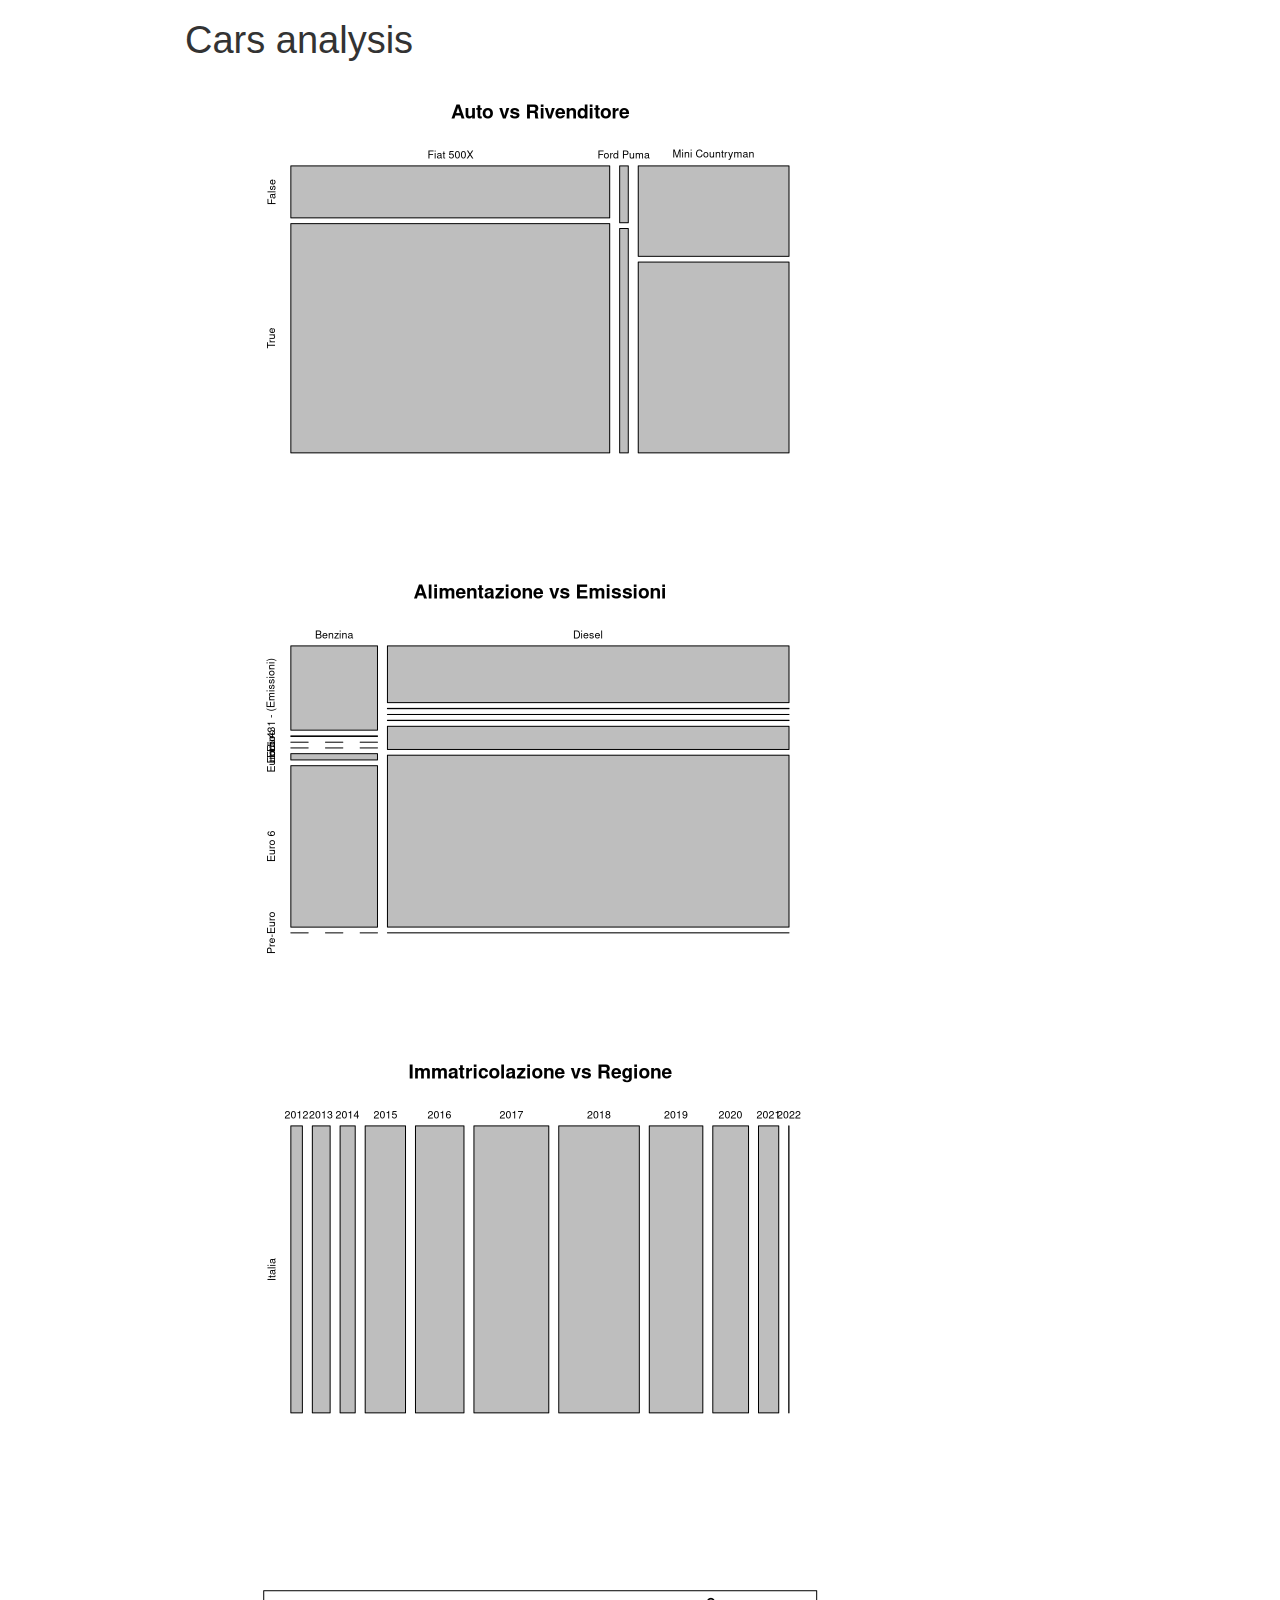
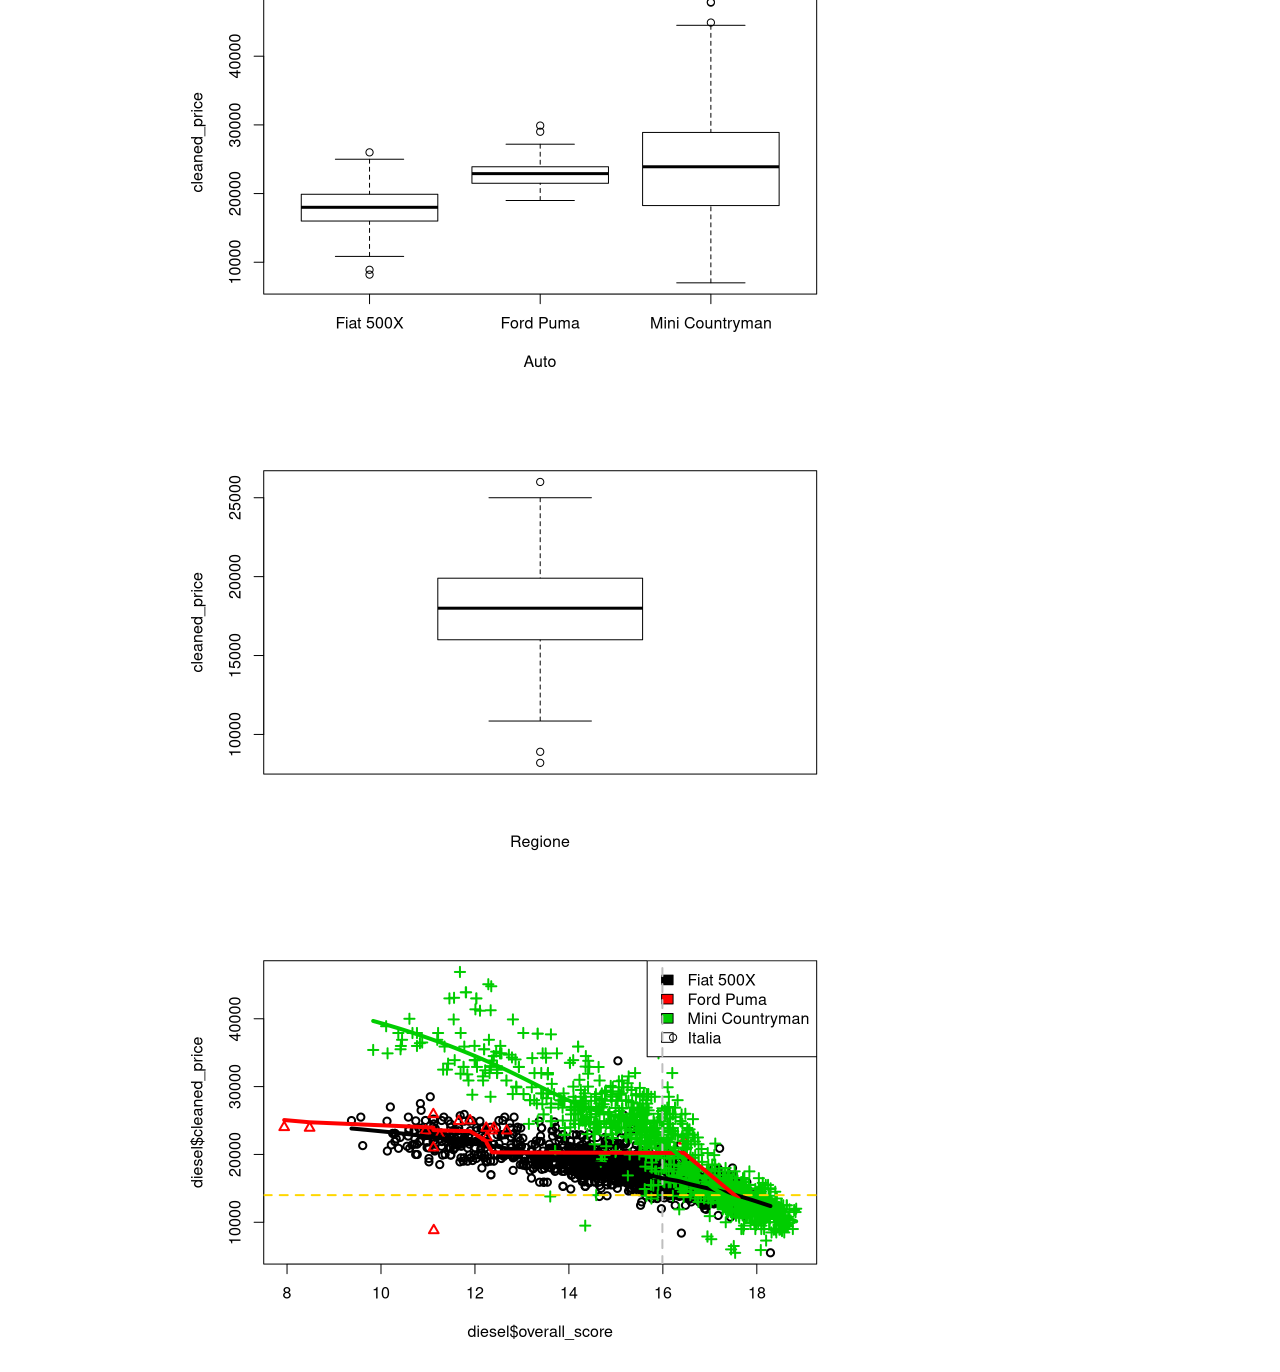
==== analysis.html @ c3ecdd4c "changing structure" ====
<!DOCTYPE html>

<html>

<head>

<meta charset="utf-8" />
<meta name="generator" content="pandoc" />
<meta http-equiv="X-UA-Compatible" content="IE=EDGE" />




<title>Statistical analysis</title>

<script src="[data-uri]"></script>
<script src="[data-uri]"></script>
<meta name="viewport" content="width=device-width, initial-scale=1" />
<link href="data:text/css,html%7Bfont%2Dfamily%3Asans%2Dserif%3B%2Dwebkit%2Dtext%2Dsize%2Dadjust%3A100%25%3B%2Dms%2Dtext%2Dsize%2Dadjust%3A100%25%7Dbody%7Bmargin%3A0%7Darticle%2Caside%2Cdetails%2Cfigcaption%2Cfigure%2Cfooter%2Cheader%2Chgroup%2Cmain%2Cmenu%2Cnav%2Csection%2Csummary%7Bdisplay%3Ablock%7Daudio%2Ccanvas%2Cprogress%2Cvideo%7Bdisplay%3Ainline%2Dblock%3Bvertical%2Dalign%3Abaseline%7Daudio%3Anot%28%5Bcontrols%5D%29%7Bdisplay%3Anone%3Bheight%3A0%7D%5Bhidden%5D%2Ctemplate%7Bdisplay%3Anone%7Da%7Bbackground%2Dcolor%3Atransparent%7Da%3Aactive%2Ca%3Ahover%7Boutline%3A0%7Dabbr%5Btitle%5D%7Bborder%2Dbottom%3A1px%20dotted%7Db%2Cstrong%7Bfont%2Dweight%3A700%7Ddfn%7Bfont%2Dstyle%3Aitalic%7Dh1%7Bmargin%3A%2E67em%200%3Bfont%2Dsize%3A2em%7Dmark%7Bcolor%3A%23000%3Bbackground%3A%23ff0%7Dsmall%7Bfont%2Dsize%3A80%25%7Dsub%2Csup%7Bposition%3Arelative%3Bfont%2Dsize%3A75%25%3Bline%2Dheight%3A0%3Bvertical%2Dalign%3Abaseline%7Dsup%7Btop%3A%2D%2E5em%7Dsub%7Bbottom%3A%2D%2E25em%7Dimg%7Bborder%3A0%7Dsvg%3Anot%28%3Aroot%29%7Boverflow%3Ahidden%7Dfigure%7Bmargin%3A1em%2040px%7Dhr%7Bheight%3A0%3B%2Dwebkit%2Dbox%2Dsizing%3Acontent%2Dbox%3B%2Dmoz%2Dbox%2Dsizing%3Acontent%2Dbox%3Bbox%2Dsizing%3Acontent%2Dbox%7Dpre%7Boverflow%3Aauto%7Dcode%2Ckbd%2Cpre%2Csamp%7Bfont%2Dfamily%3Amonospace%2Cmonospace%3Bfont%2Dsize%3A1em%7Dbutton%2Cinput%2Coptgroup%2Cselect%2Ctextarea%7Bmargin%3A0%3Bfont%3Ainherit%3Bcolor%3Ainherit%7Dbutton%7Boverflow%3Avisible%7Dbutton%2Cselect%7Btext%2Dtransform%3Anone%7Dbutton%2Chtml%20input%5Btype%3Dbutton%5D%2Cinput%5Btype%3Dreset%5D%2Cinput%5Btype%3Dsubmit%5D%7B%2Dwebkit%2Dappearance%3Abutton%3Bcursor%3Apointer%7Dbutton%5Bdisabled%5D%2Chtml%20input%5Bdisabled%5D%7Bcursor%3Adefault%7Dbutton%3A%3A%2Dmoz%2Dfocus%2Dinner%2Cinput%3A%3A%2Dmoz%2Dfocus%2Dinner%7Bpadding%3A0%3Bborder%3A0%7Dinput%7Bline%2Dheight%3Anormal%7Dinput%5Btype%3Dcheckbox%5D%2Cinput%5Btype%3Dradio%5D%7B%2Dwebkit%2Dbox%2Dsizing%3Aborder%2Dbox%3B%2Dmoz%2Dbox%2Dsizing%3Aborder%2Dbox%3Bbox%2Dsizing%3Aborder%2Dbox%3Bpadding%3A0%7Dinput%5Btype%3Dnumber%5D%3A%3A%2Dwebkit%2Dinner%2Dspin%2Dbutton%2Cinput%5Btype%3Dnumber%5D%3A%3A%2Dwebkit%2Douter%2Dspin%2Dbutton%7Bheight%3Aauto%7Dinput%5Btype%3Dsearch%5D%7B%2Dwebkit%2Dbox%2Dsizing%3Acontent%2Dbox%3B%2Dmoz%2Dbox%2Dsizing%3Acontent%2Dbox%3Bbox%2Dsizing%3Acontent%2Dbox%3B%2Dwebkit%2Dappearance%3Atextfield%7Dinput%5Btype%3Dsearch%5D%3A%3A%2Dwebkit%2Dsearch%2Dcancel%2Dbutton%2Cinput%5Btype%3Dsearch%5D%3A%3A%2Dwebkit%2Dsearch%2Ddecoration%7B%2Dwebkit%2Dappearance%3Anone%7Dfieldset%7Bpadding%3A%2E35em%20%2E625em%20%2E75em%3Bmargin%3A0%202px%3Bborder%3A1px%20solid%20silver%7Dlegend%7Bpadding%3A0%3Bborder%3A0%7Dtextarea%7Boverflow%3Aauto%7Doptgroup%7Bfont%2Dweight%3A700%7Dtable%7Bborder%2Dspacing%3A0%3Bborder%2Dcollapse%3Acollapse%7Dtd%2Cth%7Bpadding%3A0%7D%40media%20print%7B%2A%2C%3Aafter%2C%3Abefore%7Bcolor%3A%23000%21important%3Btext%2Dshadow%3Anone%21important%3Bbackground%3A0%200%21important%3B%2Dwebkit%2Dbox%2Dshadow%3Anone%21important%3Bbox%2Dshadow%3Anone%21important%7Da%2Ca%3Avisited%7Btext%2Ddecoration%3Aunderline%7Da%5Bhref%5D%3Aafter%7Bcontent%3A%22%20%28%22%20attr%28href%29%20%22%29%22%7Dabbr%5Btitle%5D%3Aafter%7Bcontent%3A%22%20%28%22%20attr%28title%29%20%22%29%22%7Da%5Bhref%5E%3D%22javascript%3A%22%5D%3Aafter%2Ca%5Bhref%5E%3D%22%23%22%5D%3Aafter%7Bcontent%3A%22%22%7Dblockquote%2Cpre%7Bborder%3A1px%20solid%20%23999%3Bpage%2Dbreak%2Dinside%3Aavoid%7Dthead%7Bdisplay%3Atable%2Dheader%2Dgroup%7Dimg%2Ctr%7Bpage%2Dbreak%2Dinside%3Aavoid%7Dimg%7Bmax%2Dwidth%3A100%25%21important%7Dh2%2Ch3%2Cp%7Borphans%3A3%3Bwidows%3A3%7Dh2%2Ch3%7Bpage%2Dbreak%2Dafter%3Aavoid%7D%2Enavbar%7Bdisplay%3Anone%7D%2Ebtn%3E%2Ecaret%2C%2Edropup%3E%2Ebtn%3E%2Ecaret%7Bborder%2Dtop%2Dcolor%3A%23000%21important%7D%2Elabel%7Bborder%3A1px%20solid%20%23000%7D%2Etable%7Bborder%2Dcollapse%3Acollapse%21important%7D%2Etable%20td%2C%2Etable%20th%7Bbackground%2Dcolor%3A%23fff%21important%7D%2Etable%2Dbordered%20td%2C%2Etable%2Dbordered%20th%7Bborder%3A1px%20solid%20%23ddd%21important%7D%7D%40font%2Dface%7Bfont%2Dfamily%3A%27Glyphicons%20Halflings%27%3Bsrc%3Aurl%28data%3Aapplication%2Fvnd%2Ems%2Dfontobject%3Bbase64%2Cn04AAEFNAAACAAIABAAAAAAABQAAAAAAAAABAJABAAAEAExQAAAAAAAAAAIAAAAAAAAAAAEAAAAAAAAAJxJ%[base64]%2FSEdmjKHUbyow8ATBE40IvWA3vTu8LiABDQ%2BpexwUMcm1SMnNryctQSiI1K5ZnbOlXKmnVV5YvRe6RnNMFNCOs1KNVpn6yZhCJkRtVRNzEufeIq7HgSrcx4S8h%2Fv4vnrrKc6oCNxmSk2uKlZQHBii6iKFoH0746ThvkO1kJHlxjrkxs%2BLWORaDQBEtiYJIR5IB9Bi1UyL4Rmr0BNigNkMzlKQmnofBHviqVzUxwdMb3NdCn69hy%2BpRYVKGVS%2F1tnsqv4LL7wCCPZZAZPT4aCShHjHJVNuXbmMrY5LeQaGnvAkXlVrJgKRAUdFjrWEah9XebPeQMj7KS7DIBAFt8ycgC5PLGUOHSE3ErGZCiViNLL5ZARfywnCoZaKQCu6NuFX42AEeKtKUGnr%2FCm2Cy8tpFhBPMW5Fxi4Qm4TkDWh4IWFDClhU2hRWosUWqcKLlgyXB%2BlSHaWaHiWlBAR8SeSgSPCQxdVQgzUixWKSTrIQEbU94viDctkvX%2BVSjJuUmV8L4CXShI11esnp0pjWNZIyxKHS4wVQ2ime1P4RnhvGw0aDN1OLAXGERsB7buFpFGGBAre4QEQR0HOIO5oYH305G%2BKspT%2FFupEGGafCCwxSe6ZUa%2B073rXHnNdVXE6eWvibUS27XtRzkH838mYLMBmYysZTM0EM3A1fbpCBYFccN1B%2FEnCYu%2FTgCGmr7bMh8GfYL%2BBfcLvB0gRagC09w9elfldaIy%2FhNCBLRgBgtCC7jAF63wLSMAfbfAlEggYU0bUA7ACCJmTDpEmJtI78w4%2FBO7dN7JR7J7ZvbYaUbaILSQsRBiF3HGk5fEg6p9unwLvn98r%2BvnsV%2B372uf1xBLq4qU%2F45fTuqaAP%2BpssmCCCTF0mhEow8ZXZOS8D7Q85JsxZ%2BAzok7B7O%2Ff6J8AzYBySZQB%2FQHYUSA%2BEeQhEWiS6AIQzgcsDiER4MjgMBAWDV4AgQ3g1eBgIdweCQmCjJEMkJ%2BPKRWyFHHmg1Wi%2F6xzUgA0LREoKJChwnQa9B%2B5RQZRB3IlBlkAnxyQNaANwHMowzlYSMCBgnbpzvqpl0iTJNCQidDI9ZrSYNIRBhHtUa5YHMHxyGEik9hDE0AKj72AbTCaxtHPUaKZdAZSnQTyjGqGLsmBStCejApUhg4uBMU6mATujEl%2BKdDPbI6Ag4vLr%2BhjY6lbjBeoLKnZl0UZgRX8gTySOeynZVz1wOq7e1hFGYIq%2BMhrGxDLak0PrwYzSXtcuyhXEhwOYofiW%2BEcI%2Fjw8P6IY6ed%2BetAbuqKp5QIapT77LnAe505lMuqL79a0ut4rWexzFttsOsLDy7zvtQzcq3U1qabe7tB0wHWVXji%2BzDbo8x8HyIRUbXnwUcklFv51fvTymiV%2BMXLSmGH9d9%2BaXpD5X6lao41anWGig7IwIdnoBY2ht%2FpO9mClLo4NdXHAsefqWUKlXJkbqPOFhMoR4aiA1BXqhRNbB2Xwi%2B7u%2FjpAoOpKJ0UX24EsrzMfHXViakCNcKjBxuQX8BO0ZqjJ3xXzf%2B61t2VXOSgJ8xu65QKgtN6FibPmPYsXbJRHHqbgATcSZxBqGiDiU4NNNsYBsKD0MIP%2FOfKnlk%2FLkaid%[base64]%2FgFtuW0wR4cgd%2BZKesSV7QkNE2kw6AV4hoIuC02LGmTomyf8PiO6CZzOTLTPQ%2BHW06H%2Btx%2BbQ8LmDYg1pTFrp2oJXgkZTyeRJZM0C8aE2LpFrNVDuhARsN543%2FFV6klQ6Tv1OoZGXLv0igKrl%2FCmJxRmX7JJbJ998VSIPQRyDBICzl4JJlYHbdql30NvYcOuZ7a10uWRrgoieOdgIm4rlq6vNOQBuqESLbXG5lzdJGHw2m0sDYmODXbYGTfSTGRKpssTO95fothJCjUGQgEL4yKoGAF%2F0SrpUDNn8CBgBcSDQByAeNkCXp4S4Ro2Xh4OeaGRgR66PVOsU8bc6TR5%[base64]%2F1SgRCJ1dk4UdBT7OoyuNgLs0oCd8RnrEIb6QdMxT2QjD4zMrJkfgx5aDMcA4orsTtKCqWb%2FVeyceqa5OGSmB28YwH4rFbkQaLoUN8OQQYnD3w2eXpI4ScQfbCUZiJ4yMOIKLyyTc7BQ4uXUw6Ee6%2FxM%2B4Y67ngNBknxIPwuppgIhFcwJyr6EIj%2BLzNj%2FmfR2vhhRlx0BILZoAYruF0caWQ7YxO66UmeguDREAFHYuC7HJviRgVO6ruJH59h%2FC%2FPkgSle8xNzZJULLWq9JMDTE2fjGE146a1Us6PZDGYle6ldWRqn%2FpdpgHKNGrGIdkRK%2BKPETT9nKT6kLyDI8xd9A1FgWmXWRAIHwZ37WyZHOVyCadJEmMVz0MadMjDrPho%2BEIochkVC2xgGiwwsQ6DMv2P7UXqT4x7CdcYGId2BJQQa85EQKmCmwcRejQ9Bm4oATENFPkxPXILHpMPUyWTI5rjNOsIlmEeMbcOCEqInpXACYQ9DDxmFo9vcmsDblcMtg4tqBerNngkIKaFJmrQAPnq1dEzsMXcwjcHdfdCibcAxxA%2Bq%2Fj9m3LM%2FO7WJka4tSidVCjsvo2lQ%2F2ewyoYyXwAYyr2PlRoR5MpgVmSUIrM3PQxXPbgjBOaDQFIyFMJvx3Pc5RSYj12ySVF9fwFPQu2e2KWVoL9q3Ayv3IzpGHUdvdPdrNUdicjsTQ2ISy7QU3DrEytIjvbzJnAkmANXjAFERA0MUoPF3%2F5KFmW14bBNOhwircYgMqoDpUMcDtCmBE82QM2YtdjVLB4kBuKho%2FbcwQdeboqfQartuU3CsCf%2BcXkgYAqp%2F0Ee3RorAZt0AvvOCSI4JICIlGlsV0bsSid%2FNIEALAAzb6HAgyWHBps6xAOwkJIGcB82CxRQq4sJf3FzA70A%2BTRqcqjEMETCoez3mkPcpnoALs0ugJY8kQwrC%[base64]%2FWDHA60cYFaI%2FPjpzquUqdaYGcIq%2BmLez3WLFFCtNBN2QJcrlcoELgiPku5R5dSlJFaCEqEZle1AQzAKC%2B1SotMcBNyQUFuRHRF6OlimSBgjZeTBCwLyc6A%2BP%2FoFRchXTz5ADknYJHxzrJ5pGuIKRQISU6WyKTBBjD8WozmVYWIsto1AS5rxzKlvJu4E%2FvwOiKxRtCWsDM%2BeTHUrmwrCK5BIfMzGkD%2B0Fk5LzBs0jMYXktNDblB06LMNJ09U8pzSLmo14MS0OMjcdrZ31pyQqxJJpRImlSvfYAK8inkYU52QY2FPEVsjoWewpwhRp5yAuNpkqhdb7ku9Seefl2D0B8SMTFD90xi4CSOwwZy9IKkpMtI3FmFUg3%2FkFutpQGNc3pCR7gvC4sgwbupDu3DyEN%2BW6YGLNM21jpB49irxy9BSlHrVDlnihGKHwPrbVFtc%2Bh1rVQKZduxIyojccZIIcOCmhEnC7UkY68WXKQgLi2JCDQkQWJRQuk60hZp0D3rtCTINSeY9Ej2kIKYfGxwOs4j9qMM7fYZiipzgcf7TamnehqdhsiMiCawXnz4xAbyCkLAx5EGbo3Ax1u3dUIKnTxIaxwQTHehPl3V491H0%2BbC5zgpGz7Io%2BmjdhKlPJ01EeMpM7UsRJMi1nGjmJg35i6bQBAAxjO%2FENJubU2mg3ONySEoWklCwdABETcs7ck3jgiuU9pcKKpbgn%2B3YlzV1FzIkB6pmEDOSSyDfPPlQskznctFji0kpgZjW5RZe6x9kYT4KJcXg0bNiCyif%2BpZACCyRMmYsfiKmN9tSO65F0R2OO6ytlEhY5Sj6uRKfFxw0ijJaAx%2Fk3QgnAFSq27%2F2i4GEBA%2BUvTJKK%2F9eISNvG46Em5RZfjTYLdeD8kdXHyrwId%2FDQZUaMCY4gGbke2C8vfjgV%2FY9kkRQOJIn%2FxM9INZSpiBnqX0Q9GlQPpPKAyO5y%2BW5NMPSRdBCUlmuxl40ZfMCnf2Cp044uI9WLFtCi4YVxKjuRCOBWIb4XbIsGdbo4qtMQnNOQz4XDSui7W%2FN6l54qOynCqD3DpWQ%2BmpD7C40D8BZEWGJX3tlAaZBMj1yjvDYKwCJBa201u6nBKE5UE%2B7QSEhCwrXfbRZylAaAkplhBWX50dumrElePyNMRYUrC99UmcSSNgImhFhDI4BXjMtiqkgizUGCrZ8iwFxU6fQ8GEHCFdLewwxYWxgScAYMdMLmcZR6b7rZl95eQVDGVoUKcRMM1ixXQtXNkBETZkVVPg8LoSrdetHzkuM7DjZRHP02tCxA1fmkXKF3VzfN1pc1cv%2F8lbTIkkYpqKM9VOhp65ktYk%2BQ46myFWBapDfyWUCnsnI00QTBQmuFjMZTcd0V2NQ768Fhpby04k2IzNR1wKabuGJqYWwSly6ocMFGTeeI%2BejsWDYgEvr66QgqdcIbFYDNgsm0x9UHY6SCd5%2B7tpsLpKdvhahIDyYmEJQCqMqtCF6UlrE5GXRmbu%[base64]%2FiOmsLtHSWNUWEGk9hScMPShasUA1AcHOtRZlqMeQ0OzYS9vQvYUjOLrzP07BUAFikcJNMi7gIxEw4pL1G54TcmmmoAQ5s7TGWErJZ2Io4yQ0ljRYhL8H5e62oDtLF8aDpnIvZ5R3GWJyAugdiiJW9hQAVTsnCBHhwu7rkBlBX6r3b7ejEY0k5GGeyKv66v%2B6dg7mcJTrWHbtMywbedYqCQ0FPwoytmSWsL8WTtChZCKKzEF7vP6De4x2BJkkniMgSdWhbeBSLtJZR9CTHetK1xb34AYIJ37OegYIoPVbXgJ%2FqDQK%2BbfCtxQRVKQu77WzOoM6SGL7MaZwCGJVk46aImai9fmam%2BWpHG%2B0BtQPWUgZ7RIAlPq6lkECUhZQ2gqWkMYKcYMYaIc4gYCDFHYa2d1nzp3%2BJ1eCBay8IYZ0wQRKGAqvCuZ%2FUgbQPyllosq%2BXtfKIZOzmeJqRazpmmoP%2F76YfkjzV2NlXTDSBYB04SVlNQsFTbGPk1t%2FI4Jktu0XSgifO2ozFOiwd%2F0SssJDn0dn4xqk4GDTTKX73%2FwQyBLdqgJ%2BWx6AQaba3BA9CKEzjtQYIfAsiYamapq80LAamYjinlKXUkxdpIDk0puXUEYzSalfRibAeDAKpNiqQ0FTwoxuGYzRnisyTotdVTclis1LHRQCy%2FqqL8oUaQzWRxilq5Mi0IJGtMY02cGLD69vGjkj3p6pGePKI8bkBv5evq8SjjyU04vJR2cQXQwSJyoinDsUJHCQ50jrFTT7yRdbdYQMB3MYCb6uBzJ9ewhXYPAIZSXfeEQBZZ3GPN3Nbhh%2FwkvAJLXnQMdi5NYYZ5GHE400GS5rXkOZSQsdZgIbzRnF9ueLnsfQ47wHAsirITnTlkCcuWWIUhJSbpM3wWhXNHvt2xUsKKMpdBSbJnBMcihkoDqAd1Zml%2FR4yrzow1Q2A5G%2Bkzo%2FRhRxQS2lCSDRV8LlYLBOOoo1bF4jwJAwKMK1tWLHlu9i0j4Ig8qVm6wE1DxXwAwQwsaBWUg2pOOol2dHxyt6npwJEdLDDVYyRc2D0HbcbLUJQj8gPevQBUBOUHXPrsAPBERICpnYESeu2OHotpXQxRGlCCtLdIsu23MhZVEoJg8Qumj%2FUMMc34IBqTKLDTp76WzL%2FdMjCxK7MjhiGjeYAC%2Fkj%2FjY%2FRde7hpSM1xChrog6yZ7OWTuD56xBJnGFE%2BpT2ElSyCnJcwVzCjkqeNLfMEJqKW0G7OFIp0G%2B9mh50I9o8k1tpCY0xYqFNIALgIfc2me4n1bmJnRZ89oepgLPT0NTMLNZsvSCZAc3TXaNB07vail36%2FdBySis4m9%2FDR8izaLJW6bWCkVgm5T%2Bius3ZXq4xI%2BGnbveLbdRwF2mNtsrE0JjYc1AXknCOrLSu7Te%2Fr4dPYMCl5qtiHNTn%2BTPbh1jCBHH%2BdMJNhwNgs3nT%2BOhQoQ0vYif56BMG6WowAcHR3DjQolxLzyVekHj00PBAaW7IIAF1EF%2BuRIWyXjQMAs2chdpaKPNaB%2BkSezYt0%2BCA04sOg5vx8Fr7Ofa9sUv87h7SLAUFSzbetCCZ9pmyLt6l6%2FTzoA1%2FZBG9bIUVHLAbi%2FkdBFgYGyGwRQGBpkqCEg2ah9UD6EedEcEL3j4y0BQQCiExEnocA3SZboh%2Bepgd3YsOkHskZwPuQ5OoyA0fTA5AXrHcUOQF%2BzkJHIA7PwCDk1gGVmGUZSSoPhNf%2BTklauz98QofOlCIQ%2FtCD4dosHYPqtPCXB3agggQQIqQJsSkB%2Bqn0rkQ1toJjON%2FOtCIB9RYv3PqRA4C4U68ZMlZn6BdgEvi2ziU%2BTQ6NIw3ej%2BAtDwMGEZk7e2IjxUWKdAxyaw9OCwSmeADTPPleyk6UhGDNXQb%2B%2BW6Uk4q6F7%2Frg6WVTo82IoCxSIsFDrav4EPHphD3u4hR53WKVvYZUwNCCeM4PMBWzK%2BEfIthZOkuAwPo5C5jgoZgn6dUdvx5rIDmd58cXXdKNfw3l%2BwM2UjgrDJeQHhbD7HW2QDoZMCujgIUkk5Fg8VCsdyjOtnGRx8wgKRPZN5dR0zPUyfGZFVihbFRniXZFOZGKPnEQzU3AnD1KfR6weHW2XS6KbPJxUkOTZsAB9vTVp3Le1F8q5l%2BDMcLiIq78jxAImD2pGFw0VHfRatScGlK6SMu8leTmhUSMy8Uhdd6xBiH3Gdman4tjQGLboJfqz6fL2WKHTmrfsKZRYX6BTDjDldKMosaSTLdQS7oDisJNqAUhw1PfTlnacCO8vl8706Km1FROgLDmudzxg%2BEWTiArtHgLsRrAXYWdB0NmToNCJdKm0KWycZQqb%2BMw76Qy29iQ5up%2FX7oyw8QZ75kP5F6iJAJz6KCmqxz8fEa%2FxnsMYcIO%2FvEkGRuMckhr4rIeLrKaXnmIzlNLxbFspOphkcnJdnz%2FChp%2FVlpj2P7jJQmQRwGnltkTV5dbF9fE3%2FfxoSqTROgq9wFUlbuYzYcasE0ouzBo%2BdDCDzxKAfhbAZYxQiHrLzV2iVexnDX%2FQnT1fsT%2Fxuhu1ui5qIytgbGmRoQkeQooO8eJNNZsf0iALur8QxZFH0nCMnjerYQqG1pIfjyVZWxhVRznmmfLG00BcBWJE6hzQWRyFknuJnXuk8A5FRDCulwrWASSNoBtR%2BCtGdkPwYN2o7DOw%2FVGlCZPusRBFXODQdUM5zeHDIVuAJBLqbO%2Ff9Qua%2BpDqEPk230Sob9lEZ8BHiCorjVghuI0lI4JDgHGRDD%2FprQ84B1pVGkIpVUAHCG%2Biz3Bn3qm2AVrYcYWhock4jso5%2BJ7HfHVj4WMIQdGctq3psBCVVzupQOEioBGA2Bk%2BUILT7%2BVoX5mdxxA5fS42gISQVi%2FHTzrgMxu0fY6hE1ocUwwbsbWcezrY2n6S8%2F6cxXkOH4prpmPuFoikTzY7T85C4T2XYlbxLglSv2uLCgFv8Quk%2FwdesUdWPeHYIH0R729JIisN9Apdd4eB10aqwXrPt%2BSu9mA8k8n1sjMwnfsfF2j3jMUzXepSHmZ%2FBfqXvzgUNQQWOXO8YEuFBh4QTYCkOAPxywpYu1VxiDyJmKVcmJPGWk%2Fgc3Pov02StyYDahwmzw3E1gYC9wkupyWfDqDSUMpCTH5e5N8B%2F%2FlHiMuIkTNw4USHrJU67bjXGqNav6PBuQSoqTxc8avHoGmvqNtXzIaoyMIQIiiUHIM64cXieouplhNYln7qgc4wBVAYR104kO%2BCvKqsg4yIUlFNThVUAKZxZt1XA34h3TCUUiXVkZ0w8Hh2R0Z5L0b4LZvPd%2Fp1gi%2F07h8qfwHrByuSxglc9cI4QIg2oqvC%2Fqm0i7tjPLTgDhoWTAKDO2ONW5oe%2B%2FeKB9vZB8K6C25yCZ9RFVMnb6NRdRjyVK57CHHSkJBfnM2%2Fj4ODUwRkqrtBBCrDsDpt8jhZdXoy%2F1BCqw3sSGhgGGy0a5Jw6BP%2FTExoCmNFYjZl248A0osgPyGEmRA%2BfAsqPVaNAfytu0vuQJ7rk3J4kTDTR2AlCHJ5cls26opZM4w3jMULh2YXKpcqGBtuleAlOZnaZGbD6DHzMd6i2oFeJ8z9XYmalg1Szd%2FocZDc1C7Y6vcALJz2lYnTXiWEr2wawtoR4g3jvWUU2Ngjd1cewtFzEvM1NiHZPeLlIXFbBPawxNgMwwAlyNSuGF3zizVeOoC9bag1qRAQKQE%2FEZBWC2J8mnXAN2aTBboZ7HewnObE8CwROudZHmUM5oZ%2FUgd%2FJZQK8lvAm43uDRAbyW8gZ%2BZGq0EVerVGUKUSm%2FIdn8AQHdR4m7bue88WBwft9mSCeMOt1ncBwziOmJYI2ZR7ewNMPiCugmSsE4EyQ%2BQATJG6qORMGd4snEzc6B4shPIo4G1T7PgSm8PY5eUkPdF8JZ0VBtadbHXoJgnEhZQaODPj2gpODKJY5Yp4DOsLBFxWbvXN755KWylJm%2BoOd4zEL9Hpubuy2gyyfxh8oEfFutnYWdfB8PdESLWYvSqbElP9qo3u6KTmkhoacDauMNNjj0oy40DFV7Ql0aZj77xfGl7TJNHnIwgqOkenruYYNo6h724%2BzUQ7%2BvkCpZB%2BpGA562hYQiDxHVWOq0oDQl%2FQsoiY%2BcuI7iWq%2FZIBtHcXJ7kks%2Bh2fCNUPA82BzjnqktNts%2BRLdk1VSu%2BtqEn7QZCCsvEqk6FkfiOYkrsw092J8jsfIuEKypNjLxrKA9kiA19mxBD2suxQKCzwXGws7kEJvlhUiV9tArLIdZW0IORcxEzdzKmjtFhsjKy%2F44XYXdI5noQoRcvjZ1RMPACRqYg2V1%2BOwOepcOknRLLFdYgTkT5UApt%2FJhLM3jeFYprZV%2BZow2g8fP%2BU68hkKFWJj2yBbKqsrp25xkZX1DAjUw52IMYWaOhab8Kp05VrdNftqwRrymWF4OQSjbdfzmRZirK8FMJELEgER2PHjEAN9pGfLhCUiTJFbd5LBkOBMaxLr%2FA1SY9dXFz4RjzoU9ExfJCmx%2FI9FKEGT3n2cmzl2X42L3Jh%2BAbQq6sA%2BSs1kitoa4TAYgKHaoybHUDJ51oETdeI%2F9ThSmjWGkyLi5QAGWhL0BG1UsTyRGRJOldKBrYJeB8ljLJHfATWTEQBXBDnQexOHTB%2BUn44zExFE4vLytcu5NwpWrUxO%2F0ZICUGM7hGABXym0V6ZvDST0E370St9MIWQOTWngeoQHUTdCJUP04spMBMS8LSker9cReVQkULFDIZDFPrhTzBl6sed9wcZQTbL%2BBDqMyaN3RJPh%2Fanbx%2BIv%2BqgQdAa3M9Z5JmvYlh4qop%2BHo1F1W5gbOE9YKLgAnWytXElU4G8GtW47lhgFE6gaSs%2Bgs37sFvi0PPVvA5dnCBgILTwoKd%2F%2BDoL9F6inlM7H4rOTzD79KJgKlZO%2FZgt22UsKhrAaXU5ZcLrAglTVKJEmNJvORGN1vqrcfSMizfpsgbIe9zno%2BgBoKVXgIL%2FVI8dB1O5o%2FR3Suez%2FgD7M781ShjKpIIORM%2FnxG%2BjjhhgPwsn2IoXsPGPqYHXA63zJ07M2GPEykQwJBYLK808qYxuIew4frk52nhCsnCYmXiR6CuapvE1IwRB4%2FQftDbEn%2BAucIr1oxrLabRj9q4ae0%2BfXkHnteAJwXRbVkR0mctVSwEbqhJiMSZUp9DNbEDMmjX22m3ABpkrPQQTP3S1sib5pD2VRKRd%2BeNAjLYyT0hGrdjWJZy24OYXRoWQAIhGBZRxuBFMjjZQhpgrWo8SiFYbojcHO8V5DyscJpLTHyx9Fimassyo5U6WNtquUMYgccaHY5amgR3PQzq3ToNM5ABnoB9kuxsebqmYZm0R9qxJbFXCQ1UPyFIbxoUraTJFDpCk0Wk9GaYJKz%2F6oHwEP0Q14lMtlddQsOAU9zlYdMVHiT7RQP3XCmWYDcHCGbVRHGnHuwzScA0BaSBOGkz3lM8CArjrBsyEoV6Ys4qgDK3ykQQPZ3hCRGNXQTNNXbEb6tDiTDLKOyMzRhCFT%2BmAUmiYbV3YQVqFVp9dorv%2BTsLeCykS2b5yyu8AV7IS9cxcL8z4Kfwp%2BxJyYLv1OsxQCZwTB4a8BZ%2F5EdxTBJthApqyfd9u3ifr%2FWILTqq5VqgwMT9SOxbSGWLQJUUWCVi4k9tho9nEsbUh7U6NUsLmkYFXOhZ0kmamaJLRNJzSj%2Fqn4Mso6zb6iLLBXoaZ6AqeWCjHQm2lztnejYYM2eubnpBdKVLORZhudH3JF1waBJKA9%2BW8EhMj3Kzf0L4vi4k6RoHh3Z5YgmSZmk6ns4fjScjAoL8GoOECgqgYEBYUGFVO4FUv4%2FYtowhEmTs0vrvlD%2FCrisnoBNDAcUi%2FteY7OctFlmARQzjOItrrlKuPO6E2Ox93L4O%2F4DcgV%2FdZ7qR3VBwVQxP1GCieA4RIpweYJ5FoYrHxqRBdJjnqbsikA2Ictbb8vE1GYIo9dacK0REgDX4smy6GAkxlH1yCGGsk%2BtgiDhNKuKu3yNrMdxafmKTF632F8Vx4BNK57GvlFisrkjN9WDAtjsWA0ENT2e2nETUb%2Fn7qwhvGnrHuf5bX6Vh%2Fn3xffU3PeHdR%2BFA92i6ufT3AlyAREoNDh6chiMWTvjKjHDeRhOa9YkOQRq1vQXEMppAQVwHCuIcV2g5rBn6GmZZpTR7vnSD6ZmhdSl176gqKTXu5E%2BYbfL0adwNtHP7dT7t7b46DVZIkzaRJOM%2BS6KcrzYVg%2BT3wSRFRQashjfU18NutrKa%2F7PXbtuJvpIjbgPeqd%2BpjmRw6YKpnANFSQcpzTZgpSNJ6J7uiagAbir%2F8tNXJ%2FOsOnRh6iuIexxrmkIneAgz8QoLmiaJ8sLQrELVK2yn3wOHp57BAZJhDZjTBzyoRAuuZ4eoxHruY1pSb7qq79cIeAdOwin4GdgMeIMHeG%2BFZWYaiUQQyC5b50zKjYw97dFjAeY2I4Bnl105Iku1y0lMA1ZHolLx19uZnRdILcXKlZGQx%2FGdEqSsMRU1BIrFqRcV1qQOOHyxOLXEGcbRtAEsuAC2V4K3p5mFJ22IDWaEkk9ttf5Izb2LkD1MnrSwztXmmD%2FQi%2FEmVEFBfiKGmftsPwVaIoZanlKndMZsIBOskFYpDOq3QUs9aSbAAtL5Dbokus2G4%2FasthNMK5UQKCOhU97oaOYNGsTah%2BjfCKsZnTRn5TbhFX8ghg8CBYt%2FBjeYYYUrtUZ5jVij%2Fop7V5SsbA4mYTOwZ46hqdpbB6Qvq3AS2HHNkC15pTDIcDNGsMPXaBidXYPHc6PJAkRh29Vx8KcgX46LoUQBhRM%2B3SW6Opll%2FwgxxsPgKJKzr5QCmwkUxNbeg6Wj34SUnEzOemSuvS2OetRCO8Tyy%2BQbSKVJcqkia%2BGvDefFwMOmgnD7h81TUtMn%2BmRpyJJ349HhAnoWFTejhpYTL9G8N2nVg1qkXBeoS9Nw2fB27t7trm7d%2FQK7Cr4uoCeOQ7%2F8JfKT77KiDzLImESHw%2F0wf73QeHu74hxv7uihi4fTX%2BXEwAyQG3264dwv17aJ5N335Vt9sdrAXhPOAv8JFvzqyYXwfx8WYJaef1gMl98JRFyl5Mv5Uo%2FoVH5ww5OzLFsiTPDns7fS6EURSSWd%2F92BxMYQ8sBaH%2Bj%2BwthQPdVgDGpTfi%2BJQIWMD8xKqULliRH01rTeyF8x8q%2FGBEEEBrAJMPf25UQwi0b8tmqRXY7kIvNkzrkvRWLnxoGYEJsz8u4oOyMp8cHyaybb1HdMCaLApUE%2B%2F7xLIZGP6H9xuSEXp1zLIdjk5nBaMuV%2FyTDRRP8Y2ww5RO6d2D94o%2B6ucWIqUAvgHIHXhZsmDhjVLczmZ3ca0Cb3PpKwt2UtHVQ0BgFJsqqTsnzZPlKahRUkEu4qmkJt%2Bkqdae76ViWe3STan69yaF9%2BfESD2lcQshLHWVu4ovItXxO69bqC5p1nZLvI8NdQB9s9UNaJGlQ5mG947ipdDA0eTIw%2FA1zEdjWquIsQXXGIVEH0thC5M%2BW9pZe7IhAVnPJkYCCXN5a32HjN6nsvokEqRS44tGIs7s2LVTvcrHAF%2BRVmI8L4HUYk4x%2B67AxSMJKqCg8zrGOgvK9kNMdDrNiUtSWuHFpC8%2Fp5qIQrEo%2FH%2B1l%2F0cAwQ2nKmpWxKcMIuHY44Y6DlkpO48tRuUGBWT0FyHwSKO72Ud%2BtJUfdaZ4CWNijzZtlRa8%2BCkmO%2FEwHYfPZFU%2FhzjFWH7vnzHRMo%2BaF9u8qHSAiEkA2HjoNQPEwHsDKOt6hOoK3Ce%2F%2B%2F9boMWDa44I6FrQhdgS7OnNaSzwxWKZMcyHi6LN4WC6sSj0qm2PSOGBTvDs%2FGWJS6SwEN%2FULwpb4LQo9fYjUfSXRwZkynUazlSpvX9e%2BG2zor8l%2BYaMxSEomDdLHGcD6YVQPegTaA74H8%2BV4WvJkFUrjMLGLlvSZQWvi8%2FQA7yzQ8GPno%2F%2F5SJHRP%2FOqKObPCo81s%2F%2B6WgLqykYpGAgQZhVDEBPXWgU%2FWzFZjKUhSFInufPRiMAUULC6T11yL45ZrRoB4DzOyJShKXaAJIBS9wzLYIoCEcJKQW8GVCx4fihqJ6mshBUXSw3wWVj3grrHQlGNGhIDNNzsxQ3M%2BGWn6ASobIWC%2BLbYOC6UpahVO13Zs2zOzZC8z7FmA05JhUGyBsF4tsG0drcggIFzgg%2Fkpf3%2BCnAXKiMgIE8Jk%2FMhpkc8DUJEUzDSnWlQFme3d0sHZDrg7LavtsEX3cHwjCYA17pMTfx8Ajw9hHscN67hyo%2BRJQ4458RmPywXykkVcW688oVUrQhahpPRvTWPnuI0B%2BSkQu7dCyvLRyFYlC1LG1gRCIvn3rwQeINzZQC2KXq31FaR9UmVV2QeGVqBHjmE%2BVMd3b1fhCynD0pQNhCG6%2FWCDbKPyE7NRQzL3BzQAJ0g09aUzcQA6mUp9iZFK6Sbp%2FYbHjo%2B%2B7%2FWj8S4YNa%2BZdqAw1hDrKWFXv9%2BzaXpf8ZTDSbiqsxnwN%2FCzK5tPkOr4tRh2kY3Bn9JtalbIOI4b3F7F1vPQMfoDcdxMS8CW9m%2FNCW%2FHILTUVWQIPiD0j1A6bo8vsv6P1hCESl2abrSJWDrq5sSzUpwoxaCU9FtJyYH4QFMxDBpkkBR6kn0LMPO%2B5EJ7Z6bCiRoPedRZ%2FP0SSdii7ZnPAtVwwHUidcdyspwncz5uq6vvm4IEDbJVLUFCn%2FLvIHfooUBTkFO130FC7CmmcrKdgDJcid9mvVzsDSibOoXtIf9k6ABle3PmIxejodc4aob0QKS432srrCMndbfD454q52V01G4q913mC5HOsTzWF4h2No1av1VbcUgWAqyoZl%2B11PoFYnNv2HwAODeNRkHj%2B8SF1fcvVBu6MrehHAZK1Gm69ICcTKizykHgGFx7QdowTVAsYEF2tVc0Z6wLryz2FI1sc5By2znJAAmINndoJiB4sfPdPrTC8RnkW7KRCwxC6YvXg5ahMlQuMpoCSXjOlBy0Kij%2BbsCYPbGp8BdCBiLmLSAkEQRaieWo1SYvZIKJGj9Ur%2FeWHjiB7SOVdqMAVmpBvfRiebsFjger7DC%2B8kRFGtNrTrnnGD2GAJb8rQCWkUPYHhwXsjNBSkE6lGWUj5QNhK0DMNM2l%2BkXRZ0KLZaGsFSIdQz%2FHXDxf3%2FTE30%2BDgBKWGWdxElyLccJfEpjsnszECNoDGZpdwdRgCixeg9L4EPhH%2BRptvRMVRaahu4cySjS3P5wxAUCPkmn%2BrhyASpmiTaiDeggaIxYBmtLZDDhiWIJaBgzfCsAGUF1Q1SFZYyXDt9skCaxJsxK2Ms65dmdp5WAZyxik%2FzbrTQk5KmgxCg%2Ff45L0jywebOWUYFJQAJia7XzCV0x89rpp%2Ff3AVWhSPyTanqmik2SkD8A3Ml4NhIGLAjBXtPShwKYfi2eXtrDuKLk4QlSyTw1ftXgwqA2jUuopDl%2B5tfUWZNwBpEPXghzbBggYCw%2Fdhy0ntds2yeHCDKkF%2FYxQjNIL%2FF%2F37jLPHCKBO9ibwYCmuxImIo0ijV2Wbg3kSN2psoe8IsABv3RNFaF9uMyCtCYtqcD%2BqNOhwMlfARQUdJ2tUX%2BMNJqOwIciWalZsmEjt07tfa8ma4cji9sqz%2BQ9hWfmMoKEbIHPOQORbhQRHIsrTYlnVTNvcq1imqmmPDdVDkJgRcTgB8Sb6epCQVmFZe%2BjGDiNJQLWnfx%2BdrTKYjm0G8yH0ZAGMWzEJhUEQ4Maimgf%2Fbkvo8PLVBsZl152y5S8%2BHRDfZIMCbYZ1WDp4yrdchOJw8k6R%2B%2F2pHmydK4NIK2PHdFPHtoLmHxRDwLFb7eB%2BM4zNZcB9NrAgjVyzLM7xyYSY13ykWfIEEd2n5%2FiYp3ZdrCf7fL%2Ben%2BsIJu2W7E30MrAgZBD1rAAbZHPgeAMtKCg3NpSpYQUDWJu9bT3V7tOKv%2BNRiJc8JAKqqgCA%2FPNRBR7ChpiEulyQApMK1AyqcWnpSOmYh6yLiWkGJ2mklCSPIqN7UypWj3dGi5MvsHQ87MrB4VFgypJaFriaHivwcHIpmyi5LhNqtem4q0n8awM19Qk8BOS0EsqGscuuydYsIGsbT5GHnERUiMpKJl4ON7qjB4fEqlGN%2FhCky89232UQCiaeWpDYCJINXjT6xl4Gc7DxRCtgV0i1ma4RgWLsNtnEBRQFqZggCLiuyEydmFd7WlogpkCw5G1x4ft2psm3KAREwVwr1Gzl6RT7FDAqpVal34ewVm3VH4qn5mjGj%2BbYL1NgfLNeXDwtmYSpwzbruDKpTjOdgiIHDVQSb5%2FzBgSMbHLkxWWgghIh9QTFSDILixVwg0Eg1puooBiHAt7DzwJ7m8i8%2Fi%2BjHvKf0QDnnHVkVTIqMvIQImOrzCJwhSR7qYB5gSwL6aWL9hERHCZc4G2%2BJrpgHNB8eCCmcIWIQ6rSdyPCyftXkDlErUkHafHRlkOIjxGbAktz75bnh50dU7YHk%2BMz7wwstg6RFZb%2BTZuSOx1qqP5C66c0mptQmzIC2dlpte7vZrauAMm%2F7RfBYkGtXWGiaWTtwvAQiq2oD4YixPLXE2khB2FRaNRDTk%2B9sZ6K74Ia9VntCpN4BhJGJMT4Z5c5FhSepRCRWmBXqx%2BwhVZC4me4saDs2iNqXMuCl6iAZflH8fscC1sTsy4PHeC%2BXYuqMBMUun5YezKbRKmEPwuK%2BCLzijPEQgfhahQswBBLfg%[base64]%2BRCMlDDbElcjaROLDoualmUIQ88Kekk3iM4OQrADcxi3rJguS4MOIBIgKgXrjd1WkbCdqxJk%2F4efRIFsavZA7KvvJQqp3Iid5Z0NFc5aiMRzGN3vrpBzaMy4JYde3wr96PjN90AYOIbyp6T4zj8LoE66OGcX1Ef4Z3KoWLAUF4BTg7ug%2FAbkG5UNQXAMkQezujSHeir2uTThgd3gpyzDrbnEdDRH2W7U6PeRvBX1ZFMP5RM%2BZu6UUZZD8hDPHldVWntTCNk7To8IeOW9yn2wx0gmurwqC60AOde4r3ETi5pVMSDK8wxhoGAoEX9NLWHIR33VbrbMveii2jAJlrxwytTHbWNu8Y4N8vCCyZjAX%2FpcsfwXbLze2%2BD%2Bu33OGBoJyAAL3jn3RuEcdp5If8O%2Ba4NKWvxOTyDltG0IWoHhwVGe7dKkCWFT%2B%2Btm%2BhaBCikRUUMrMhYKZJKYoVuv%2FbsJzO8DwfVIInQq3g3BYypiz8baogH3r3GwqCwFtZnz4xMjAVOYnyOi5HWbFA8n0qz1OjSpHWFzpQOpvkNETZBGpxN8ybhtqV%2FDMUxd9uFZmBfKXMCn%2FSqkWJyKPnT6lq%2B4zBZni6fYRByJn6OK%2BOgPBGRAJluwGSk4wxjOOzyce%2FPKODwRlsgrVkdcsEiYrqYdXo0Er2GXi2GQZd0tNJT6c9pK1EEJG1zgDJBoTVuCXGAU8BKTvCO%2FcEQ1Wjk3Zzuy90JX4m3O5IlxVFhYkSUwuQB2up7jhvkm%2BbddRQu5F9s0XftGEJ9JSuSk%2BZachCbdU45fEqbugzTIUokwoAKvpUQF%2FCvLbWW5BNQFqFkJg2f30E%2F48StNe5QwBg8zz3YAJ82FZoXBxXSv4QDooDo79NixyglO9AembuBcx5Re3CwOKTHebOPhkmFC7wNaWtoBhFuV4AkEuJ0J%2B1pT0tLkvFVZaNzfhs%2FKd3%2BA9YsImlO4XK4vpCo%2FelHQi%2F9gkFg07xxnuXLt21unCIpDV%2BbbRxb7FC6nWYTsMFF8%2B1LUg4JFjVt3vqbuhHmDKbgQ4e%2BRGizRiO8ky05LQGMdL2IKLSNar0kNG7lHJMaXr5mLdG3nykgj6vB%2FKVijd1ARWkFEf3yiUw1v%2FWaQivVUpIDdSNrrKbjO5NPnxz6qTTGgYg03HgPhDrCFyYZTi3XQw3HXCva39mpLNFtz8AiEhxAJHpWX13gCTAwgm9YTvMeiqetdNQv6IU0hH0G%2BZManTqDLPjyrOse7WiiwOJCG%[base64]%2F6gQKuihPtiUtlCQVPohUgzfezTg8o1b3n9pNZeco1QucaoXe40Fa5JYhqdTspFmxGtW9h5ezLFZs3j%2FN46f%2BS2rjYNC2JySXrnSAFhvAkz9a5L3pza8eYKHNoPrvBRESpxYPJdKVUxBE39nJ1chrAFpy4MMkf0qKgYALctGg1DQI1kIymyeS2AJNT4X240d3IFQb%2F0jQbaHJ2YRK8A%2Bls6WMhWmpCXYG5jqapGs5%2FeOJErxi2%2F2KWVHiPellTgh%2FfNl%2F2KYPKb7DUcAg%2BmCOPQFCiU9Mq%2FWLcU1xxC8aLePFZZlE%2BPCLzf7ey46INWRw2kcXySR9FDgByXzfxiNKwDFbUSMMhALPFSedyjEVM5442GZ4hTrsAEvZxIieSHGSgkwFh%2FnFNdrrFD4tBH4Il7fW6ur4J8Xaz7RW9jgtuPEXQsYk7gcMs2neu3zJwTyUerHKSh1iTBkj2YJh1SSOZL5pLuQbFFAvyO4k1Hxg2h99MTC6cTUkbONQIAnEfGsGkNFWRbuRyyaEZInM5pij73EA9rPIUfU4XoqQpHT9THZkW%2BoKFLvpyvTBMM69tN1Ydwv1LIEhHsC%2BueVG%2Bw%2BkyCPsvV3erRikcscHjZCkccx6VrBkBRusTDDd8847GA7p2Ucy0y0HdSRN6YIBciYa4vuXcAZbQAuSEmzw%2BH%2FAuOx%2BaH%2BtBL88H57D0MsqyiZxhOEQkF%2F8DR1d2hSPMj%2FsNOa5rxcUnBgH8ictv2J%2Bcb4BA4v3MCShdZ2vtK30vAwkobnEWh7rsSyhmos3WC93Gn9C4nnAd%2FPjMMtQfyDNZsOPd6XcAsnBE%2FmRHtHEyJMzJfZFLE9OvQa0i9kUmToJ0ZxknTgdl%2FXPV8xoh0K7wNHHsnBdvFH3sv52lU7UFteseLG%2FVanIvcwycVA7%2BBE1Ulyb20BvwUWZcMTKhaCcmY3ROpvonVMV4N7yBXTL7IDtHzQ4CCcqF66LjF3xUqgErKzolLyCG6Kb7irP%2FMVTCCwGRxfrPGpMMGvPLgJ881PHMNMIO09T5ig7AzZTX%2F5PLlwnJLDAPfuHynSGhV4tPqR3gJ4kg4c06c%2FF1AcjGytKm2Yb5jwMotF7vro4YDLWlnMIpmPg36NgAZsGA0W1spfLSue4xxat0Gdwd0lqDBOgIaMANykwwDKejt5YaNtJYIkrSgu0KjIg0pznY0SCd1qlC6R19g97UrWDoYJGlrvCE05J%2F5wkjpkre727p5PTRX5FGrSBIfJqhJE%2FIS876PaHFkx9pGTH3oaY3jJRvLX9Iy3Edoar7cFvJqyUlOhAEiOSAyYgVEGkzHdug%2BoRHIEOXAExMiTSKU9A6nmRC8mp8iYhwWdP2U%[base64]%2FBQQp1sWlNolpIu4ekxUTBV7NmxOFKEBmmN%2BnA7pvF78%2FRII5ZHA09OAiE%2F66MF6HQ%2BqVEJCHxwymukkNvzqHEh52dULPbVasfQMgTDyBZzx4007YiKdBuUauQOt27Gmy8ISclPmEUCIcuLbkb1mzQSqIa3iE0PJh7UMYQbkpe%2BhXjTJKdldyt2mVPwywoODGJtBV1lJTgMsuSQBlDMwhEKIfrvsxGQjHPCEfNfMAY2oxvyKcKPUbQySkKG6tj9AQyEW3Q5rpaDJ5Sns9ScLKeizPRbvWYAw4bXkrZdmB7CQopCH8NAmqbuciZChHN8lVGaDbCnmddnqO1PQ4ieMYfcSiBE5zzMz%2BJV%2F4eyzrzTEShvqSGzgWimkNxLvUj86iAwcZuIkqdB0VaIB7wncLRmzHkiUQpPBIXbDDLHBlq7vp9xwuC9AiNkIptAYlG7Biyuk8ILdynuUM1cHWJgeB%2BK3wBP%2FineogxkvBNNQ4AkW0hvpBOQGFfeptF2YTR75MexYDUy7Q%2F9uocGsx41O4IZhViw%2F2FvAEuGO5g2kyXBUijAggWM08bRhXg5ijgMwDJy40QeY%2FcQpUDZiIzmvskQpO5G1zyGZA8WByjIQU4jRoFJt56behxtHUUE%2Fom7Rj2psYXGmq3llVOCgGYKNMo4pzwntITtapDqjvQtqpjaJwjHmDzSVGLxMt12gEXAdLi%2FcaHSM3FPRGRf7dB7YC%2BcD2ho6oL2zGDCkjlf%2FDFoQVl8GS%2F56wur3rdV6ggtzZW60MRB3g%2BU1W8o8cvqIpMkctiGVMzXUFI7FacFLrgtdz4mTEr4aRAaQ2AFQaNeG7GX0yOJgMRYFziXdJf24kg%2FgBQIZMG%2FYcPEllRTVNoDYR6oSJ8wQNLuihfw81UpiKPm714bZX1KYjcXJdfclCUOOpvTxr9AAJevTY4HK%2FG7F3mUc3GOAKqh60zM0v34v%2BELyhJZqhkaMA8UMMOU90f8RKEJFj7EqepBVwsRiLbwMo1J2zrE2UYJnsgIAscDmjPjnzI8a719Wxp757wqmSJBjXowhc46QN4RwKIxqEE6E5218OeK7RfcpGjWG1jD7qND%2B%2FGTk6M56Ig4yMsU6LUW1EWE%2BfIYycVV1thldSlbP6ltdC01y3KUfkobkt2q01YYMmxpKRvh1Z48uNKzP%2FIoRIZ%2FF6buOymSnW8gICitpJjKWBscSb9JJKaWkvEkqinAJ2kowKoqkqZftRqfRQlLtKoqvTRDi2vg%2FRrPD%2Fd3a09J8JhGZlEkOM6znTsoMCsuvTmywxTCDhw5dd0GJOHCMPbsj3QLkTE3MInsZsimDQ3HkvthT7U9VA4s6G07sID0FW4SHJmRGwCl%2BMu4xf0ezqeXD2PtPDnwMPo86sbwDV%2B9PWcgFcARUVYm3hrFQrHcgMElFGbSM2A1zUYA3baWfheJp2AINmTJLuoyYD%2FOwA4a6V0ChBN97E8YtDBerUECv0u0TlxR5yhJCXvJxgyM73Bb6pyq0jTFJDZ4p1Am1SA6sh8nADd1hAcGBMfq4d%2FUfwnmBqe0Jun1n1LzrgKuZMAnxA3NtCN7Klf4BH%2B14B7ibBmgt0TGUafVzI4uKlpF7v8NmgNjg90D6QE3tbx8AjSAC%2BOA1YJvclyPKgT27QpIEgVYpbPYGBsnyCNrGz9XUsCHkW1QAHgL2STZk12QGqmvAB0NFteERkvBIH7INDsNW9KKaAYyDMdBEMzJiWaJHZALqDxQDWRntumSDPcplyFiI1oDpT8wbwe01AHhW6%2BvAUUBoGhY3CT2tgwehdPqU%2F4Q7ZLYvhRl%2FogOvR9O2%2BwkkPKW5vCTjD2fHRYXONCoIl4Jh1bZY0ZE1O94mMGn%2FdFSWBWzQ%2FVYk%2BGezi46RgiDv3EshoTmMSlioUK6MQEN8qeyK6FRninyX8ZPeUWjjbMJChn0n%2FyJvrq5bh5UcCAcBYSafTFg7p0jDgrXo2QWLb3WpSOET%2FHh4oSadBTvyDo10IufLzxiMLAnbZ1vcUmj3w7BQuIXjEZXifwukVxrGa9j%2BDXfpi12m1RbzYLg9J2wFergEwOxFyD0%2FJstNK06ZN2XdZSGWxcJODpQHOq4iKqjqkJUmPu1VczL5xTGUfCgLEYyNBCCbMBFT%2FcUP6pE%2FmujnHsSDeWxMbhrNilS5MyYR0nJyzanWXBeVcEQrRIhQeJA6Xt4f2eQESNeLwmC10WJVHqwx8SSyrtAAjpGjidcj1E2FYN0LObUcFQhafUKTiGmHWRHGsFCB%2BHEXgrzJEB5bp0QiF8ZHh11nFX8AboTD0PS4O1LqF8XBks2MpjsQnwKHF6HgaKCVLJtcr0XjqFMRGfKv8tmmykhLRzu%2BvqQ02%2BKpJBjaLt9ye1Ab%2BBbEBhy4EVdIJDrL2naV0o4wU8YZ2Lq04FG1mWCKC%2BUwkXOoAjneU%2FxHplMQo2cXUlrVNqJYczgYlaOEczVCs%2FOCgkyvLmTmdaBJc1iBLuKwmr6qtRnhowngsDxhzKFAi02tf8bmET8BO27ovJKF1plJwm3b0JpMh38%2BxsrXXg7U74QUM8ZCIMOpXujHntKdaRtsgyEZl5MClMVMMMZkZLNxH9%2Bb8fH6%2Bb8Lev30A9TuEVj9CqAdmwAAHBPbfOBFEATAPZ2CS0OH1Pj%2F0Q7PFUcC8hDrxESWdfgFRm%2B7vvWbkEppHB4T%2F1ApWnlTIqQwjcPl0VgS1yHSmD0OdsCVST8CQVwuiew1Y%2Bg3QGFjNMzwRB2DSsAk26cmA8lp2wIU4p93AUBiUHFGOxOajAqD7Gm6NezNDjYzwLOaSXRBYcWipTSONHjUDXCY4mMI8XoVCR%2FRrs%2FJLKXgEx%2BqkmeDlFOD1%2FyTQNDClRuiUyKYCllfMiQiyFkmuTz2vLsBNyRW%2Bxz%2B5FElFxWB28VjYIGZ0Yd%2B5wIjkcoMaggxswbT0pCmckRAErbRlIlcOGdBo4djTNO8FAgQ%2BlT6vPS60BwTRSUAM3ddkEAZiwtEyArrkiDRnS7LJ%2B2hwbzd2YDQagSgACpsovmjil5wfPuXq3GuH0CyE7FK3M4FgRaFoIkaodORrPx1%2BJpI9psyNYIFuJogZa0%2F1AhOWdlHQxdAgbwacsHqPZo8u%2FngAH2GmaTdhYnBfSDbBfh8CHq6Bx5bttP2%2BRdM%2BMAaYaZ0Y%2FADkbNCZuAyAVQa2OcXOeICmDn9Q%2FeFkDeFQg5MgHEDXq%2FtVjj%2Bjtd26nhaaolWxs1ixSUgOBwrDhRIGOLyOVk2%2FBc0UxvseQCO2pQ2i%2BKrfhu%2FWeBovNb5dJxQtJRUDv2mCwYVpNl2efQM9xQHnK0JwLYt%2FU0Wf%2BphiA4uw8G91slC832pmOTCAoZXohg1fewCZqLBhkOUBofBWpMPsqg7XEXgPfAlDo2U5WXjtFdS87PIqClCK5nW6adCeXPkUiTGx0emOIDQqw1yFYGHEVx20xKjJVYe0O8iLmnQr3FA9nSIQilUKtJ4ZAdcTm7%2BExseJauyqo30hs%2B1qSW211A1SFAOUgDlCGq7eTIcMAeyZkV1SQJ4j%2Fe1Smbq4HcjqgFbLAGLyKxlMDMgZavK5NAYH19Olz3la%2FQCTiVelFnU6O%2FGCvykqS%2FwZJDhKN9gBtSOp%2F1SP5VRgJcoVj%2Bkmf2wBgv4gjrgARBWiURYx8xENV3bEVUAAWWD3dYDKAIWk5opaCFCMR5ZjJExiCAw7gYiSZ2rkyTce4eNMY3lfGn%2B8p6%2BvBckGlKEXnA6Eota69OxDO9oOsJoy28BXOR0UoXNRaJD5ceKdlWMJlOFzDdZNpc05tkMGQtqeNF2lttZqNco1VtwXgRstLSQ6tSPChgqtGV5h2DcDReIQadaNRR6AsAYKL5gSFsCJMgfsaZ7DpKh8mg8Wz8V7H%2BgDnLuMxaWEIUPevIbClgap4dqmVWSrPgVYCzAoZHIa5z2Ocx1D%2FGvDOEqMOKLrMefWIbSWHZ6jbgA8qVBhYNHpx0P%2BjAgN5TB3haSifDcApp6yymEi6Ij%2FGsEpDYUgcHATJUYDUAmC1SCkJ4cuZXSAP2DEpQsGUjQmKJfJOvlC2x%2FpChkOyLW7KEoMYc5FDC4v2FGqSoRWiLsbPCiyg1U5yiHZVm1XLkHMMZL11%2Fyxyw0UnGig3MFdZklN5FI%2FqiT65T%2BjOXOdO7XbgWurOAZR6Cv9uu1cm5LjkXX4xi6mWn5r5NjBS0gTliHhMZI2WNqSiSphEtiCAwnafS11JhseDGHYQ5%2BbqWiAYiAv6Jsf79%2FVUs4cIl%2Bn6%2BWOjcgB%2F2l5TreoAV2717JzZbQIR0W1cl%[base64]%2FPhoawJDrGAP0JYWHgAVUByo%2FbGdiv2T2EMg8gsS14%2FrAdzlOYazFE7w4OzxeKiWdm3nSOnQRRKXSlVo8HEAbBfyJMKqoq%2BSCcTSx5NDtbFwNlh8VhjGGDu7JG5%2FTAGAvniQSSUog0pNzTim8Owc6QTuSKSTXlQqwV3eiEnklS3LeSXYPXGK2VgeZBqNcHG6tZHvA3vTINhV0ELuQdp3t1y9%2BogD8Kk%2FW7QoRN1UWPqM4%2BxdygkFDPLoTaumKReKiLWoPHOfY54m3qPx4c%2B4pgY3MRKKbljG8w4wvz8pxk3AqKsy4GMAkAtmRjRMsCxbb4Q2Ds0Ia9ci8cMT6DmsJG00XaHCIS%2Bo3F8YVVeikw13w%2BOEDaCYYhC0ZE54kA4jpjruBr5STWeqQG6M74HHL6TZ3lXrd99ZX%2B%2B7LhNatQaZosuxEf5yRA15S9gPeHskBIq3Gcw81AGb9%2FO53DYi%2F5CsQ51EmEh8Rkg4vOciClpy4d04eYsfr6fyQkBmtD%2BP8sNh6e%2BXYHJXT%2FlkXxT4KXU5F2sGxYyzfniMMQkb9OjDN2C8tRRgTyL7GwozH14PrEUZc6oz05Emne3Ts5EG7WolDmU8OB1LDG3VrpQxp%2BpT0KYV5dGtknU64JhabdqcVQbGZiAxQAnvN1u70y1AnmvOSPgLI6uB4AuDGhmAu3ATkJSw7OtS%2F2ToPjqkaq62%2F7WFG8advGlRRqxB9diP07JrXowKR9tpRa%2BjGJ91zxNTT1h8I2PcSfoUPtd7NejVoH03EUcqSBuFZPkMZhegHyo2ZAITovmm3zAIdGFWxoNNORiMRShgwdYwFzkPw5PA4a5MIIQpmq%2Bnsp3YMuXt%2FGkXxLx%2FP6%2BZJS0lFyz4MunC3eWSGE8xlCQrKvhKUPXr0hjpAN9ZK4PfEDrPMfMbGNWcHDzjA7ngMxTPnT7GMHar%2BgMQQ3NwHCv4zH4BIMYvzsdiERi6gebRmerTsVwZJTRsL8dkZgxgRxmpbgRcud%2BYlCIRpPwHShlUSwuipZnx9QCsEWziVazdDeKSYU5CF7UVPAhLer3CgJOQXl%2Fzh575R5rsrmRnKAzq4POFdgbYBuEviM4%2BLVC15ssLNFghbTtHWerS1hDt5s4qkLUha%2FqpZXhWh1C6lTQAqCNQnaDjS7UGFBC6wTu8yFnKJnExCnAs3Ok9yj5KpfZESQ4lTy5pTGTnkAUpxI%2ByjEldJfSo4y0QhG4i4IwkRFGcjWY8%2BEzgYYJUK7BXQksLxAww%2FYYWBMhJILB9e8ePEJ4OP7z%2B4%2FwOQDl64iOYDp26DaONPxpKtBxq%2FaTzRGarm3VkPYTLJKx6Z%2FMw2YbBGseJhPMwhhNswrIkyvV2BYzrvZbxLpKwcWJhYmFtVZ%2BlPEq91FzVp1HlQY1bZVLqeNR9SAUn6n0E28k%2FUuGkNpP1DBI5ch%2FEehZfjUQ9aE41NhETExoPT2gGQz0IhWJbEOvTQ4wgcXCHHFBhewYUiFHuhRSAUVmEHeCRQHQkXGFwkAgyzREJCVN7TRnTon36Zw3tPhx4EALwNdwDv%2BJ41YSP4B2CQqz0EFgARZ4ESgBHQgROwAVn9GTI%2BHYexTUevLUeta4%2FDqKrbMVS%2BYqb8hUwYCrlgKtmAq1YCrFgKrd4qpXiqZcKn1oqdWipjYKpWwVPVYqW6xUpVipKqFR3QKjagVEtAqHpxUMTitsnFaJOKx2cVhswq35RVpyiq9lFVNIKnOQVMkgqtYxVNxiqQjFS7GKlSIVIsQqPIhUWwioigFQ%2B%2BKkN8VHr49HDw9Ebo9EDo9DTo9Crg9BDg9%2FWx7gWx7YWwlobYrOGxWPNisAaAHEyALpkAVDIAeWAArsABVXACYuAD5cAF6wAKFQAQqgAbVAAsoAAlQAUaYAfkwAvogBWQACOgAD9AAHSAAKT4GUdMiOvFngBTwCn2AZ7Dv6B6k%2F90B8%2ByRnkV144AIBoAMTQATGgAjNAA4YABgwABZgB%[base64]%2Fn6j0cS%2Ba2gEU8gIHJ%2BBwfgZX4GL%2BBd%2FgW34FZ%2BBS%2FgUH4FN6BTegTvoEv6BJegRnYEF2A79gOvYDl2BdEjCkqkGtwXp0LNToIskOTXzh%2FF062yJ7AAAAEDAWAAABWhJ%2BKPEIJgBFxMVP7w2QJBGHASQnOBKXKFIdUK4igKA9IEaYJg%29%3Bsrc%3Aurl%28data%3Aapplication%2Fvnd%2Ems%2Dfontobject%3Bbase64%2Cn04AAEFNAAACAAIABAAAAAAABQAAAAAAAAABAJABAAAEAExQAAAAAAAAAAIAAAAAAAAAAAEAAAAAAAAAJxJ%[base64]%2FSEdmjKHUbyow8ATBE40IvWA3vTu8LiABDQ%2BpexwUMcm1SMnNryctQSiI1K5ZnbOlXKmnVV5YvRe6RnNMFNCOs1KNVpn6yZhCJkRtVRNzEufeIq7HgSrcx4S8h%2Fv4vnrrKc6oCNxmSk2uKlZQHBii6iKFoH0746ThvkO1kJHlxjrkxs%2BLWORaDQBEtiYJIR5IB9Bi1UyL4Rmr0BNigNkMzlKQmnofBHviqVzUxwdMb3NdCn69hy%2BpRYVKGVS%2F1tnsqv4LL7wCCPZZAZPT4aCShHjHJVNuXbmMrY5LeQaGnvAkXlVrJgKRAUdFjrWEah9XebPeQMj7KS7DIBAFt8ycgC5PLGUOHSE3ErGZCiViNLL5ZARfywnCoZaKQCu6NuFX42AEeKtKUGnr%2FCm2Cy8tpFhBPMW5Fxi4Qm4TkDWh4IWFDClhU2hRWosUWqcKLlgyXB%2BlSHaWaHiWlBAR8SeSgSPCQxdVQgzUixWKSTrIQEbU94viDctkvX%2BVSjJuUmV8L4CXShI11esnp0pjWNZIyxKHS4wVQ2ime1P4RnhvGw0aDN1OLAXGERsB7buFpFGGBAre4QEQR0HOIO5oYH305G%2BKspT%2FFupEGGafCCwxSe6ZUa%2B073rXHnNdVXE6eWvibUS27XtRzkH838mYLMBmYysZTM0EM3A1fbpCBYFccN1B%2FEnCYu%2FTgCGmr7bMh8GfYL%2BBfcLvB0gRagC09w9elfldaIy%2FhNCBLRgBgtCC7jAF63wLSMAfbfAlEggYU0bUA7ACCJmTDpEmJtI78w4%2FBO7dN7JR7J7ZvbYaUbaILSQsRBiF3HGk5fEg6p9unwLvn98r%2BvnsV%2B372uf1xBLq4qU%2F45fTuqaAP%2BpssmCCCTF0mhEow8ZXZOS8D7Q85JsxZ%2BAzok7B7O%2Ff6J8AzYBySZQB%2FQHYUSA%2BEeQhEWiS6AIQzgcsDiER4MjgMBAWDV4AgQ3g1eBgIdweCQmCjJEMkJ%2BPKRWyFHHmg1Wi%2F6xzUgA0LREoKJChwnQa9B%2B5RQZRB3IlBlkAnxyQNaANwHMowzlYSMCBgnbpzvqpl0iTJNCQidDI9ZrSYNIRBhHtUa5YHMHxyGEik9hDE0AKj72AbTCaxtHPUaKZdAZSnQTyjGqGLsmBStCejApUhg4uBMU6mATujEl%2BKdDPbI6Ag4vLr%2BhjY6lbjBeoLKnZl0UZgRX8gTySOeynZVz1wOq7e1hFGYIq%2BMhrGxDLak0PrwYzSXtcuyhXEhwOYofiW%2BEcI%2Fjw8P6IY6ed%2BetAbuqKp5QIapT77LnAe505lMuqL79a0ut4rWexzFttsOsLDy7zvtQzcq3U1qabe7tB0wHWVXji%2BzDbo8x8HyIRUbXnwUcklFv51fvTymiV%2BMXLSmGH9d9%2BaXpD5X6lao41anWGig7IwIdnoBY2ht%2FpO9mClLo4NdXHAsefqWUKlXJkbqPOFhMoR4aiA1BXqhRNbB2Xwi%2B7u%2FjpAoOpKJ0UX24EsrzMfHXViakCNcKjBxuQX8BO0ZqjJ3xXzf%2B61t2VXOSgJ8xu65QKgtN6FibPmPYsXbJRHHqbgATcSZxBqGiDiU4NNNsYBsKD0MIP%2FOfKnlk%2FLkaid%[base64]%2FgFtuW0wR4cgd%2BZKesSV7QkNE2kw6AV4hoIuC02LGmTomyf8PiO6CZzOTLTPQ%2BHW06H%2Btx%2BbQ8LmDYg1pTFrp2oJXgkZTyeRJZM0C8aE2LpFrNVDuhARsN543%2FFV6klQ6Tv1OoZGXLv0igKrl%2FCmJxRmX7JJbJ998VSIPQRyDBICzl4JJlYHbdql30NvYcOuZ7a10uWRrgoieOdgIm4rlq6vNOQBuqESLbXG5lzdJGHw2m0sDYmODXbYGTfSTGRKpssTO95fothJCjUGQgEL4yKoGAF%2F0SrpUDNn8CBgBcSDQByAeNkCXp4S4Ro2Xh4OeaGRgR66PVOsU8bc6TR5%[base64]%2F1SgRCJ1dk4UdBT7OoyuNgLs0oCd8RnrEIb6QdMxT2QjD4zMrJkfgx5aDMcA4orsTtKCqWb%2FVeyceqa5OGSmB28YwH4rFbkQaLoUN8OQQYnD3w2eXpI4ScQfbCUZiJ4yMOIKLyyTc7BQ4uXUw6Ee6%2FxM%2B4Y67ngNBknxIPwuppgIhFcwJyr6EIj%2BLzNj%2FmfR2vhhRlx0BILZoAYruF0caWQ7YxO66UmeguDREAFHYuC7HJviRgVO6ruJH59h%2FC%2FPkgSle8xNzZJULLWq9JMDTE2fjGE146a1Us6PZDGYle6ldWRqn%2FpdpgHKNGrGIdkRK%2BKPETT9nKT6kLyDI8xd9A1FgWmXWRAIHwZ37WyZHOVyCadJEmMVz0MadMjDrPho%2BEIochkVC2xgGiwwsQ6DMv2P7UXqT4x7CdcYGId2BJQQa85EQKmCmwcRejQ9Bm4oATENFPkxPXILHpMPUyWTI5rjNOsIlmEeMbcOCEqInpXACYQ9DDxmFo9vcmsDblcMtg4tqBerNngkIKaFJmrQAPnq1dEzsMXcwjcHdfdCibcAxxA%2Bq%2Fj9m3LM%2FO7WJka4tSidVCjsvo2lQ%2F2ewyoYyXwAYyr2PlRoR5MpgVmSUIrM3PQxXPbgjBOaDQFIyFMJvx3Pc5RSYj12ySVF9fwFPQu2e2KWVoL9q3Ayv3IzpGHUdvdPdrNUdicjsTQ2ISy7QU3DrEytIjvbzJnAkmANXjAFERA0MUoPF3%2F5KFmW14bBNOhwircYgMqoDpUMcDtCmBE82QM2YtdjVLB4kBuKho%2FbcwQdeboqfQartuU3CsCf%2BcXkgYAqp%2F0Ee3RorAZt0AvvOCSI4JICIlGlsV0bsSid%2FNIEALAAzb6HAgyWHBps6xAOwkJIGcB82CxRQq4sJf3FzA70A%2BTRqcqjEMETCoez3mkPcpnoALs0ugJY8kQwrC%[base64]%2FWDHA60cYFaI%2FPjpzquUqdaYGcIq%2BmLez3WLFFCtNBN2QJcrlcoELgiPku5R5dSlJFaCEqEZle1AQzAKC%2B1SotMcBNyQUFuRHRF6OlimSBgjZeTBCwLyc6A%2BP%2FoFRchXTz5ADknYJHxzrJ5pGuIKRQISU6WyKTBBjD8WozmVYWIsto1AS5rxzKlvJu4E%2FvwOiKxRtCWsDM%2BeTHUrmwrCK5BIfMzGkD%2B0Fk5LzBs0jMYXktNDblB06LMNJ09U8pzSLmo14MS0OMjcdrZ31pyQqxJJpRImlSvfYAK8inkYU52QY2FPEVsjoWewpwhRp5yAuNpkqhdb7ku9Seefl2D0B8SMTFD90xi4CSOwwZy9IKkpMtI3FmFUg3%2FkFutpQGNc3pCR7gvC4sgwbupDu3DyEN%2BW6YGLNM21jpB49irxy9BSlHrVDlnihGKHwPrbVFtc%2Bh1rVQKZduxIyojccZIIcOCmhEnC7UkY68WXKQgLi2JCDQkQWJRQuk60hZp0D3rtCTINSeY9Ej2kIKYfGxwOs4j9qMM7fYZiipzgcf7TamnehqdhsiMiCawXnz4xAbyCkLAx5EGbo3Ax1u3dUIKnTxIaxwQTHehPl3V491H0%2BbC5zgpGz7Io%2BmjdhKlPJ01EeMpM7UsRJMi1nGjmJg35i6bQBAAxjO%2FENJubU2mg3ONySEoWklCwdABETcs7ck3jgiuU9pcKKpbgn%2B3YlzV1FzIkB6pmEDOSSyDfPPlQskznctFji0kpgZjW5RZe6x9kYT4KJcXg0bNiCyif%2BpZACCyRMmYsfiKmN9tSO65F0R2OO6ytlEhY5Sj6uRKfFxw0ijJaAx%2Fk3QgnAFSq27%2F2i4GEBA%2BUvTJKK%2F9eISNvG46Em5RZfjTYLdeD8kdXHyrwId%2FDQZUaMCY4gGbke2C8vfjgV%2FY9kkRQOJIn%2FxM9INZSpiBnqX0Q9GlQPpPKAyO5y%2BW5NMPSRdBCUlmuxl40ZfMCnf2Cp044uI9WLFtCi4YVxKjuRCOBWIb4XbIsGdbo4qtMQnNOQz4XDSui7W%2FN6l54qOynCqD3DpWQ%2BmpD7C40D8BZEWGJX3tlAaZBMj1yjvDYKwCJBa201u6nBKE5UE%2B7QSEhCwrXfbRZylAaAkplhBWX50dumrElePyNMRYUrC99UmcSSNgImhFhDI4BXjMtiqkgizUGCrZ8iwFxU6fQ8GEHCFdLewwxYWxgScAYMdMLmcZR6b7rZl95eQVDGVoUKcRMM1ixXQtXNkBETZkVVPg8LoSrdetHzkuM7DjZRHP02tCxA1fmkXKF3VzfN1pc1cv%2F8lbTIkkYpqKM9VOhp65ktYk%2BQ46myFWBapDfyWUCnsnI00QTBQmuFjMZTcd0V2NQ768Fhpby04k2IzNR1wKabuGJqYWwSly6ocMFGTeeI%2BejsWDYgEvr66QgqdcIbFYDNgsm0x9UHY6SCd5%2B7tpsLpKdvhahIDyYmEJQCqMqtCF6UlrE5GXRmbu%[base64]%2FiOmsLtHSWNUWEGk9hScMPShasUA1AcHOtRZlqMeQ0OzYS9vQvYUjOLrzP07BUAFikcJNMi7gIxEw4pL1G54TcmmmoAQ5s7TGWErJZ2Io4yQ0ljRYhL8H5e62oDtLF8aDpnIvZ5R3GWJyAugdiiJW9hQAVTsnCBHhwu7rkBlBX6r3b7ejEY0k5GGeyKv66v%2B6dg7mcJTrWHbtMywbedYqCQ0FPwoytmSWsL8WTtChZCKKzEF7vP6De4x2BJkkniMgSdWhbeBSLtJZR9CTHetK1xb34AYIJ37OegYIoPVbXgJ%2FqDQK%2BbfCtxQRVKQu77WzOoM6SGL7MaZwCGJVk46aImai9fmam%2BWpHG%2B0BtQPWUgZ7RIAlPq6lkECUhZQ2gqWkMYKcYMYaIc4gYCDFHYa2d1nzp3%2BJ1eCBay8IYZ0wQRKGAqvCuZ%2FUgbQPyllosq%2BXtfKIZOzmeJqRazpmmoP%2F76YfkjzV2NlXTDSBYB04SVlNQsFTbGPk1t%2FI4Jktu0XSgifO2ozFOiwd%2F0SssJDn0dn4xqk4GDTTKX73%2FwQyBLdqgJ%2BWx6AQaba3BA9CKEzjtQYIfAsiYamapq80LAamYjinlKXUkxdpIDk0puXUEYzSalfRibAeDAKpNiqQ0FTwoxuGYzRnisyTotdVTclis1LHRQCy%2FqqL8oUaQzWRxilq5Mi0IJGtMY02cGLD69vGjkj3p6pGePKI8bkBv5evq8SjjyU04vJR2cQXQwSJyoinDsUJHCQ50jrFTT7yRdbdYQMB3MYCb6uBzJ9ewhXYPAIZSXfeEQBZZ3GPN3Nbhh%2FwkvAJLXnQMdi5NYYZ5GHE400GS5rXkOZSQsdZgIbzRnF9ueLnsfQ47wHAsirITnTlkCcuWWIUhJSbpM3wWhXNHvt2xUsKKMpdBSbJnBMcihkoDqAd1Zml%2FR4yrzow1Q2A5G%2Bkzo%2FRhRxQS2lCSDRV8LlYLBOOoo1bF4jwJAwKMK1tWLHlu9i0j4Ig8qVm6wE1DxXwAwQwsaBWUg2pOOol2dHxyt6npwJEdLDDVYyRc2D0HbcbLUJQj8gPevQBUBOUHXPrsAPBERICpnYESeu2OHotpXQxRGlCCtLdIsu23MhZVEoJg8Qumj%2FUMMc34IBqTKLDTp76WzL%2FdMjCxK7MjhiGjeYAC%2Fkj%2FjY%2FRde7hpSM1xChrog6yZ7OWTuD56xBJnGFE%2BpT2ElSyCnJcwVzCjkqeNLfMEJqKW0G7OFIp0G%2B9mh50I9o8k1tpCY0xYqFNIALgIfc2me4n1bmJnRZ89oepgLPT0NTMLNZsvSCZAc3TXaNB07vail36%2FdBySis4m9%2FDR8izaLJW6bWCkVgm5T%2Bius3ZXq4xI%2BGnbveLbdRwF2mNtsrE0JjYc1AXknCOrLSu7Te%2Fr4dPYMCl5qtiHNTn%2BTPbh1jCBHH%2BdMJNhwNgs3nT%2BOhQoQ0vYif56BMG6WowAcHR3DjQolxLzyVekHj00PBAaW7IIAF1EF%2BuRIWyXjQMAs2chdpaKPNaB%2BkSezYt0%2BCA04sOg5vx8Fr7Ofa9sUv87h7SLAUFSzbetCCZ9pmyLt6l6%2FTzoA1%2FZBG9bIUVHLAbi%2FkdBFgYGyGwRQGBpkqCEg2ah9UD6EedEcEL3j4y0BQQCiExEnocA3SZboh%2Bepgd3YsOkHskZwPuQ5OoyA0fTA5AXrHcUOQF%2BzkJHIA7PwCDk1gGVmGUZSSoPhNf%2BTklauz98QofOlCIQ%2FtCD4dosHYPqtPCXB3agggQQIqQJsSkB%2Bqn0rkQ1toJjON%2FOtCIB9RYv3PqRA4C4U68ZMlZn6BdgEvi2ziU%2BTQ6NIw3ej%2BAtDwMGEZk7e2IjxUWKdAxyaw9OCwSmeADTPPleyk6UhGDNXQb%2B%2BW6Uk4q6F7%2Frg6WVTo82IoCxSIsFDrav4EPHphD3u4hR53WKVvYZUwNCCeM4PMBWzK%2BEfIthZOkuAwPo5C5jgoZgn6dUdvx5rIDmd58cXXdKNfw3l%2BwM2UjgrDJeQHhbD7HW2QDoZMCujgIUkk5Fg8VCsdyjOtnGRx8wgKRPZN5dR0zPUyfGZFVihbFRniXZFOZGKPnEQzU3AnD1KfR6weHW2XS6KbPJxUkOTZsAB9vTVp3Le1F8q5l%2BDMcLiIq78jxAImD2pGFw0VHfRatScGlK6SMu8leTmhUSMy8Uhdd6xBiH3Gdman4tjQGLboJfqz6fL2WKHTmrfsKZRYX6BTDjDldKMosaSTLdQS7oDisJNqAUhw1PfTlnacCO8vl8706Km1FROgLDmudzxg%2BEWTiArtHgLsRrAXYWdB0NmToNCJdKm0KWycZQqb%2BMw76Qy29iQ5up%2FX7oyw8QZ75kP5F6iJAJz6KCmqxz8fEa%2FxnsMYcIO%2FvEkGRuMckhr4rIeLrKaXnmIzlNLxbFspOphkcnJdnz%2FChp%2FVlpj2P7jJQmQRwGnltkTV5dbF9fE3%2FfxoSqTROgq9wFUlbuYzYcasE0ouzBo%2BdDCDzxKAfhbAZYxQiHrLzV2iVexnDX%2FQnT1fsT%2Fxuhu1ui5qIytgbGmRoQkeQooO8eJNNZsf0iALur8QxZFH0nCMnjerYQqG1pIfjyVZWxhVRznmmfLG00BcBWJE6hzQWRyFknuJnXuk8A5FRDCulwrWASSNoBtR%2BCtGdkPwYN2o7DOw%2FVGlCZPusRBFXODQdUM5zeHDIVuAJBLqbO%2Ff9Qua%2BpDqEPk230Sob9lEZ8BHiCorjVghuI0lI4JDgHGRDD%2FprQ84B1pVGkIpVUAHCG%2Biz3Bn3qm2AVrYcYWhock4jso5%2BJ7HfHVj4WMIQdGctq3psBCVVzupQOEioBGA2Bk%2BUILT7%2BVoX5mdxxA5fS42gISQVi%2FHTzrgMxu0fY6hE1ocUwwbsbWcezrY2n6S8%2F6cxXkOH4prpmPuFoikTzY7T85C4T2XYlbxLglSv2uLCgFv8Quk%2FwdesUdWPeHYIH0R729JIisN9Apdd4eB10aqwXrPt%2BSu9mA8k8n1sjMwnfsfF2j3jMUzXepSHmZ%2FBfqXvzgUNQQWOXO8YEuFBh4QTYCkOAPxywpYu1VxiDyJmKVcmJPGWk%2Fgc3Pov02StyYDahwmzw3E1gYC9wkupyWfDqDSUMpCTH5e5N8B%2F%2FlHiMuIkTNw4USHrJU67bjXGqNav6PBuQSoqTxc8avHoGmvqNtXzIaoyMIQIiiUHIM64cXieouplhNYln7qgc4wBVAYR104kO%2BCvKqsg4yIUlFNThVUAKZxZt1XA34h3TCUUiXVkZ0w8Hh2R0Z5L0b4LZvPd%2Fp1gi%2F07h8qfwHrByuSxglc9cI4QIg2oqvC%2Fqm0i7tjPLTgDhoWTAKDO2ONW5oe%2B%2FeKB9vZB8K6C25yCZ9RFVMnb6NRdRjyVK57CHHSkJBfnM2%2Fj4ODUwRkqrtBBCrDsDpt8jhZdXoy%2F1BCqw3sSGhgGGy0a5Jw6BP%2FTExoCmNFYjZl248A0osgPyGEmRA%2BfAsqPVaNAfytu0vuQJ7rk3J4kTDTR2AlCHJ5cls26opZM4w3jMULh2YXKpcqGBtuleAlOZnaZGbD6DHzMd6i2oFeJ8z9XYmalg1Szd%2FocZDc1C7Y6vcALJz2lYnTXiWEr2wawtoR4g3jvWUU2Ngjd1cewtFzEvM1NiHZPeLlIXFbBPawxNgMwwAlyNSuGF3zizVeOoC9bag1qRAQKQE%2FEZBWC2J8mnXAN2aTBboZ7HewnObE8CwROudZHmUM5oZ%2FUgd%2FJZQK8lvAm43uDRAbyW8gZ%2BZGq0EVerVGUKUSm%2FIdn8AQHdR4m7bue88WBwft9mSCeMOt1ncBwziOmJYI2ZR7ewNMPiCugmSsE4EyQ%2BQATJG6qORMGd4snEzc6B4shPIo4G1T7PgSm8PY5eUkPdF8JZ0VBtadbHXoJgnEhZQaODPj2gpODKJY5Yp4DOsLBFxWbvXN755KWylJm%2BoOd4zEL9Hpubuy2gyyfxh8oEfFutnYWdfB8PdESLWYvSqbElP9qo3u6KTmkhoacDauMNNjj0oy40DFV7Ql0aZj77xfGl7TJNHnIwgqOkenruYYNo6h724%2BzUQ7%2BvkCpZB%2BpGA562hYQiDxHVWOq0oDQl%2FQsoiY%2BcuI7iWq%2FZIBtHcXJ7kks%2Bh2fCNUPA82BzjnqktNts%2BRLdk1VSu%2BtqEn7QZCCsvEqk6FkfiOYkrsw092J8jsfIuEKypNjLxrKA9kiA19mxBD2suxQKCzwXGws7kEJvlhUiV9tArLIdZW0IORcxEzdzKmjtFhsjKy%2F44XYXdI5noQoRcvjZ1RMPACRqYg2V1%2BOwOepcOknRLLFdYgTkT5UApt%2FJhLM3jeFYprZV%2BZow2g8fP%2BU68hkKFWJj2yBbKqsrp25xkZX1DAjUw52IMYWaOhab8Kp05VrdNftqwRrymWF4OQSjbdfzmRZirK8FMJELEgER2PHjEAN9pGfLhCUiTJFbd5LBkOBMaxLr%2FA1SY9dXFz4RjzoU9ExfJCmx%2FI9FKEGT3n2cmzl2X42L3Jh%2BAbQq6sA%2BSs1kitoa4TAYgKHaoybHUDJ51oETdeI%2F9ThSmjWGkyLi5QAGWhL0BG1UsTyRGRJOldKBrYJeB8ljLJHfATWTEQBXBDnQexOHTB%2BUn44zExFE4vLytcu5NwpWrUxO%2F0ZICUGM7hGABXym0V6ZvDST0E370St9MIWQOTWngeoQHUTdCJUP04spMBMS8LSker9cReVQkULFDIZDFPrhTzBl6sed9wcZQTbL%2BBDqMyaN3RJPh%2Fanbx%2BIv%2BqgQdAa3M9Z5JmvYlh4qop%2BHo1F1W5gbOE9YKLgAnWytXElU4G8GtW47lhgFE6gaSs%2Bgs37sFvi0PPVvA5dnCBgILTwoKd%2F%2BDoL9F6inlM7H4rOTzD79KJgKlZO%2FZgt22UsKhrAaXU5ZcLrAglTVKJEmNJvORGN1vqrcfSMizfpsgbIe9zno%2BgBoKVXgIL%2FVI8dB1O5o%2FR3Suez%2FgD7M781ShjKpIIORM%2FnxG%2BjjhhgPwsn2IoXsPGPqYHXA63zJ07M2GPEykQwJBYLK808qYxuIew4frk52nhCsnCYmXiR6CuapvE1IwRB4%2FQftDbEn%2BAucIr1oxrLabRj9q4ae0%2BfXkHnteAJwXRbVkR0mctVSwEbqhJiMSZUp9DNbEDMmjX22m3ABpkrPQQTP3S1sib5pD2VRKRd%2BeNAjLYyT0hGrdjWJZy24OYXRoWQAIhGBZRxuBFMjjZQhpgrWo8SiFYbojcHO8V5DyscJpLTHyx9Fimassyo5U6WNtquUMYgccaHY5amgR3PQzq3ToNM5ABnoB9kuxsebqmYZm0R9qxJbFXCQ1UPyFIbxoUraTJFDpCk0Wk9GaYJKz%2F6oHwEP0Q14lMtlddQsOAU9zlYdMVHiT7RQP3XCmWYDcHCGbVRHGnHuwzScA0BaSBOGkz3lM8CArjrBsyEoV6Ys4qgDK3ykQQPZ3hCRGNXQTNNXbEb6tDiTDLKOyMzRhCFT%2BmAUmiYbV3YQVqFVp9dorv%2BTsLeCykS2b5yyu8AV7IS9cxcL8z4Kfwp%2BxJyYLv1OsxQCZwTB4a8BZ%2F5EdxTBJthApqyfd9u3ifr%2FWILTqq5VqgwMT9SOxbSGWLQJUUWCVi4k9tho9nEsbUh7U6NUsLmkYFXOhZ0kmamaJLRNJzSj%2Fqn4Mso6zb6iLLBXoaZ6AqeWCjHQm2lztnejYYM2eubnpBdKVLORZhudH3JF1waBJKA9%2BW8EhMj3Kzf0L4vi4k6RoHh3Z5YgmSZmk6ns4fjScjAoL8GoOECgqgYEBYUGFVO4FUv4%2FYtowhEmTs0vrvlD%2FCrisnoBNDAcUi%2FteY7OctFlmARQzjOItrrlKuPO6E2Ox93L4O%2F4DcgV%2FdZ7qR3VBwVQxP1GCieA4RIpweYJ5FoYrHxqRBdJjnqbsikA2Ictbb8vE1GYIo9dacK0REgDX4smy6GAkxlH1yCGGsk%2BtgiDhNKuKu3yNrMdxafmKTF632F8Vx4BNK57GvlFisrkjN9WDAtjsWA0ENT2e2nETUb%2Fn7qwhvGnrHuf5bX6Vh%2Fn3xffU3PeHdR%2BFA92i6ufT3AlyAREoNDh6chiMWTvjKjHDeRhOa9YkOQRq1vQXEMppAQVwHCuIcV2g5rBn6GmZZpTR7vnSD6ZmhdSl176gqKTXu5E%2BYbfL0adwNtHP7dT7t7b46DVZIkzaRJOM%2BS6KcrzYVg%2BT3wSRFRQashjfU18NutrKa%2F7PXbtuJvpIjbgPeqd%2BpjmRw6YKpnANFSQcpzTZgpSNJ6J7uiagAbir%2F8tNXJ%2FOsOnRh6iuIexxrmkIneAgz8QoLmiaJ8sLQrELVK2yn3wOHp57BAZJhDZjTBzyoRAuuZ4eoxHruY1pSb7qq79cIeAdOwin4GdgMeIMHeG%2BFZWYaiUQQyC5b50zKjYw97dFjAeY2I4Bnl105Iku1y0lMA1ZHolLx19uZnRdILcXKlZGQx%2FGdEqSsMRU1BIrFqRcV1qQOOHyxOLXEGcbRtAEsuAC2V4K3p5mFJ22IDWaEkk9ttf5Izb2LkD1MnrSwztXmmD%2FQi%2FEmVEFBfiKGmftsPwVaIoZanlKndMZsIBOskFYpDOq3QUs9aSbAAtL5Dbokus2G4%2FasthNMK5UQKCOhU97oaOYNGsTah%2BjfCKsZnTRn5TbhFX8ghg8CBYt%2FBjeYYYUrtUZ5jVij%2Fop7V5SsbA4mYTOwZ46hqdpbB6Qvq3AS2HHNkC15pTDIcDNGsMPXaBidXYPHc6PJAkRh29Vx8KcgX46LoUQBhRM%2B3SW6Opll%2FwgxxsPgKJKzr5QCmwkUxNbeg6Wj34SUnEzOemSuvS2OetRCO8Tyy%2BQbSKVJcqkia%2BGvDefFwMOmgnD7h81TUtMn%2BmRpyJJ349HhAnoWFTejhpYTL9G8N2nVg1qkXBeoS9Nw2fB27t7trm7d%2FQK7Cr4uoCeOQ7%2F8JfKT77KiDzLImESHw%2F0wf73QeHu74hxv7uihi4fTX%2BXEwAyQG3264dwv17aJ5N335Vt9sdrAXhPOAv8JFvzqyYXwfx8WYJaef1gMl98JRFyl5Mv5Uo%2FoVH5ww5OzLFsiTPDns7fS6EURSSWd%2F92BxMYQ8sBaH%2Bj%2BwthQPdVgDGpTfi%2BJQIWMD8xKqULliRH01rTeyF8x8q%2FGBEEEBrAJMPf25UQwi0b8tmqRXY7kIvNkzrkvRWLnxoGYEJsz8u4oOyMp8cHyaybb1HdMCaLApUE%2B%2F7xLIZGP6H9xuSEXp1zLIdjk5nBaMuV%2FyTDRRP8Y2ww5RO6d2D94o%2B6ucWIqUAvgHIHXhZsmDhjVLczmZ3ca0Cb3PpKwt2UtHVQ0BgFJsqqTsnzZPlKahRUkEu4qmkJt%2Bkqdae76ViWe3STan69yaF9%2BfESD2lcQshLHWVu4ovItXxO69bqC5p1nZLvI8NdQB9s9UNaJGlQ5mG947ipdDA0eTIw%2FA1zEdjWquIsQXXGIVEH0thC5M%2BW9pZe7IhAVnPJkYCCXN5a32HjN6nsvokEqRS44tGIs7s2LVTvcrHAF%2BRVmI8L4HUYk4x%2B67AxSMJKqCg8zrGOgvK9kNMdDrNiUtSWuHFpC8%2Fp5qIQrEo%2FH%2B1l%2F0cAwQ2nKmpWxKcMIuHY44Y6DlkpO48tRuUGBWT0FyHwSKO72Ud%2BtJUfdaZ4CWNijzZtlRa8%2BCkmO%2FEwHYfPZFU%2FhzjFWH7vnzHRMo%2BaF9u8qHSAiEkA2HjoNQPEwHsDKOt6hOoK3Ce%2F%2B%2F9boMWDa44I6FrQhdgS7OnNaSzwxWKZMcyHi6LN4WC6sSj0qm2PSOGBTvDs%2FGWJS6SwEN%2FULwpb4LQo9fYjUfSXRwZkynUazlSpvX9e%2BG2zor8l%2BYaMxSEomDdLHGcD6YVQPegTaA74H8%2BV4WvJkFUrjMLGLlvSZQWvi8%2FQA7yzQ8GPno%2F%2F5SJHRP%2FOqKObPCo81s%2F%2B6WgLqykYpGAgQZhVDEBPXWgU%2FWzFZjKUhSFInufPRiMAUULC6T11yL45ZrRoB4DzOyJShKXaAJIBS9wzLYIoCEcJKQW8GVCx4fihqJ6mshBUXSw3wWVj3grrHQlGNGhIDNNzsxQ3M%2BGWn6ASobIWC%2BLbYOC6UpahVO13Zs2zOzZC8z7FmA05JhUGyBsF4tsG0drcggIFzgg%2Fkpf3%2BCnAXKiMgIE8Jk%2FMhpkc8DUJEUzDSnWlQFme3d0sHZDrg7LavtsEX3cHwjCYA17pMTfx8Ajw9hHscN67hyo%2BRJQ4458RmPywXykkVcW688oVUrQhahpPRvTWPnuI0B%2BSkQu7dCyvLRyFYlC1LG1gRCIvn3rwQeINzZQC2KXq31FaR9UmVV2QeGVqBHjmE%2BVMd3b1fhCynD0pQNhCG6%2FWCDbKPyE7NRQzL3BzQAJ0g09aUzcQA6mUp9iZFK6Sbp%2FYbHjo%2B%2B7%2FWj8S4YNa%2BZdqAw1hDrKWFXv9%2BzaXpf8ZTDSbiqsxnwN%2FCzK5tPkOr4tRh2kY3Bn9JtalbIOI4b3F7F1vPQMfoDcdxMS8CW9m%2FNCW%2FHILTUVWQIPiD0j1A6bo8vsv6P1hCESl2abrSJWDrq5sSzUpwoxaCU9FtJyYH4QFMxDBpkkBR6kn0LMPO%2B5EJ7Z6bCiRoPedRZ%2FP0SSdii7ZnPAtVwwHUidcdyspwncz5uq6vvm4IEDbJVLUFCn%2FLvIHfooUBTkFO130FC7CmmcrKdgDJcid9mvVzsDSibOoXtIf9k6ABle3PmIxejodc4aob0QKS432srrCMndbfD454q52V01G4q913mC5HOsTzWF4h2No1av1VbcUgWAqyoZl%2B11PoFYnNv2HwAODeNRkHj%2B8SF1fcvVBu6MrehHAZK1Gm69ICcTKizykHgGFx7QdowTVAsYEF2tVc0Z6wLryz2FI1sc5By2znJAAmINndoJiB4sfPdPrTC8RnkW7KRCwxC6YvXg5ahMlQuMpoCSXjOlBy0Kij%2BbsCYPbGp8BdCBiLmLSAkEQRaieWo1SYvZIKJGj9Ur%2FeWHjiB7SOVdqMAVmpBvfRiebsFjger7DC%2B8kRFGtNrTrnnGD2GAJb8rQCWkUPYHhwXsjNBSkE6lGWUj5QNhK0DMNM2l%2BkXRZ0KLZaGsFSIdQz%2FHXDxf3%2FTE30%2BDgBKWGWdxElyLccJfEpjsnszECNoDGZpdwdRgCixeg9L4EPhH%2BRptvRMVRaahu4cySjS3P5wxAUCPkmn%2BrhyASpmiTaiDeggaIxYBmtLZDDhiWIJaBgzfCsAGUF1Q1SFZYyXDt9skCaxJsxK2Ms65dmdp5WAZyxik%2FzbrTQk5KmgxCg%2Ff45L0jywebOWUYFJQAJia7XzCV0x89rpp%2Ff3AVWhSPyTanqmik2SkD8A3Ml4NhIGLAjBXtPShwKYfi2eXtrDuKLk4QlSyTw1ftXgwqA2jUuopDl%2B5tfUWZNwBpEPXghzbBggYCw%2Fdhy0ntds2yeHCDKkF%2FYxQjNIL%2FF%2F37jLPHCKBO9ibwYCmuxImIo0ijV2Wbg3kSN2psoe8IsABv3RNFaF9uMyCtCYtqcD%2BqNOhwMlfARQUdJ2tUX%2BMNJqOwIciWalZsmEjt07tfa8ma4cji9sqz%2BQ9hWfmMoKEbIHPOQORbhQRHIsrTYlnVTNvcq1imqmmPDdVDkJgRcTgB8Sb6epCQVmFZe%2BjGDiNJQLWnfx%2BdrTKYjm0G8yH0ZAGMWzEJhUEQ4Maimgf%2Fbkvo8PLVBsZl152y5S8%2BHRDfZIMCbYZ1WDp4yrdchOJw8k6R%2B%2F2pHmydK4NIK2PHdFPHtoLmHxRDwLFb7eB%2BM4zNZcB9NrAgjVyzLM7xyYSY13ykWfIEEd2n5%2FiYp3ZdrCf7fL%2Ben%2BsIJu2W7E30MrAgZBD1rAAbZHPgeAMtKCg3NpSpYQUDWJu9bT3V7tOKv%2BNRiJc8JAKqqgCA%2FPNRBR7ChpiEulyQApMK1AyqcWnpSOmYh6yLiWkGJ2mklCSPIqN7UypWj3dGi5MvsHQ87MrB4VFgypJaFriaHivwcHIpmyi5LhNqtem4q0n8awM19Qk8BOS0EsqGscuuydYsIGsbT5GHnERUiMpKJl4ON7qjB4fEqlGN%2FhCky89232UQCiaeWpDYCJINXjT6xl4Gc7DxRCtgV0i1ma4RgWLsNtnEBRQFqZggCLiuyEydmFd7WlogpkCw5G1x4ft2psm3KAREwVwr1Gzl6RT7FDAqpVal34ewVm3VH4qn5mjGj%2BbYL1NgfLNeXDwtmYSpwzbruDKpTjOdgiIHDVQSb5%2FzBgSMbHLkxWWgghIh9QTFSDILixVwg0Eg1puooBiHAt7DzwJ7m8i8%2Fi%2BjHvKf0QDnnHVkVTIqMvIQImOrzCJwhSR7qYB5gSwL6aWL9hERHCZc4G2%2BJrpgHNB8eCCmcIWIQ6rSdyPCyftXkDlErUkHafHRlkOIjxGbAktz75bnh50dU7YHk%2BMz7wwstg6RFZb%2BTZuSOx1qqP5C66c0mptQmzIC2dlpte7vZrauAMm%2F7RfBYkGtXWGiaWTtwvAQiq2oD4YixPLXE2khB2FRaNRDTk%2B9sZ6K74Ia9VntCpN4BhJGJMT4Z5c5FhSepRCRWmBXqx%2BwhVZC4me4saDs2iNqXMuCl6iAZflH8fscC1sTsy4PHeC%2BXYuqMBMUun5YezKbRKmEPwuK%2BCLzijPEQgfhahQswBBLfg%[base64]%2BRCMlDDbElcjaROLDoualmUIQ88Kekk3iM4OQrADcxi3rJguS4MOIBIgKgXrjd1WkbCdqxJk%2F4efRIFsavZA7KvvJQqp3Iid5Z0NFc5aiMRzGN3vrpBzaMy4JYde3wr96PjN90AYOIbyp6T4zj8LoE66OGcX1Ef4Z3KoWLAUF4BTg7ug%2FAbkG5UNQXAMkQezujSHeir2uTThgd3gpyzDrbnEdDRH2W7U6PeRvBX1ZFMP5RM%2BZu6UUZZD8hDPHldVWntTCNk7To8IeOW9yn2wx0gmurwqC60AOde4r3ETi5pVMSDK8wxhoGAoEX9NLWHIR33VbrbMveii2jAJlrxwytTHbWNu8Y4N8vCCyZjAX%2FpcsfwXbLze2%2BD%2Bu33OGBoJyAAL3jn3RuEcdp5If8O%2Ba4NKWvxOTyDltG0IWoHhwVGe7dKkCWFT%2B%2Btm%2BhaBCikRUUMrMhYKZJKYoVuv%2FbsJzO8DwfVIInQq3g3BYypiz8baogH3r3GwqCwFtZnz4xMjAVOYnyOi5HWbFA8n0qz1OjSpHWFzpQOpvkNETZBGpxN8ybhtqV%2FDMUxd9uFZmBfKXMCn%2FSqkWJyKPnT6lq%2B4zBZni6fYRByJn6OK%2BOgPBGRAJluwGSk4wxjOOzyce%2FPKODwRlsgrVkdcsEiYrqYdXo0Er2GXi2GQZd0tNJT6c9pK1EEJG1zgDJBoTVuCXGAU8BKTvCO%2FcEQ1Wjk3Zzuy90JX4m3O5IlxVFhYkSUwuQB2up7jhvkm%2BbddRQu5F9s0XftGEJ9JSuSk%2BZachCbdU45fEqbugzTIUokwoAKvpUQF%2FCvLbWW5BNQFqFkJg2f30E%2F48StNe5QwBg8zz3YAJ82FZoXBxXSv4QDooDo79NixyglO9AembuBcx5Re3CwOKTHebOPhkmFC7wNaWtoBhFuV4AkEuJ0J%2B1pT0tLkvFVZaNzfhs%2FKd3%2BA9YsImlO4XK4vpCo%2FelHQi%2F9gkFg07xxnuXLt21unCIpDV%2BbbRxb7FC6nWYTsMFF8%2B1LUg4JFjVt3vqbuhHmDKbgQ4e%2BRGizRiO8ky05LQGMdL2IKLSNar0kNG7lHJMaXr5mLdG3nykgj6vB%2FKVijd1ARWkFEf3yiUw1v%2FWaQivVUpIDdSNrrKbjO5NPnxz6qTTGgYg03HgPhDrCFyYZTi3XQw3HXCva39mpLNFtz8AiEhxAJHpWX13gCTAwgm9YTvMeiqetdNQv6IU0hH0G%2BZManTqDLPjyrOse7WiiwOJCG%[base64]%2F6gQKuihPtiUtlCQVPohUgzfezTg8o1b3n9pNZeco1QucaoXe40Fa5JYhqdTspFmxGtW9h5ezLFZs3j%2FN46f%2BS2rjYNC2JySXrnSAFhvAkz9a5L3pza8eYKHNoPrvBRESpxYPJdKVUxBE39nJ1chrAFpy4MMkf0qKgYALctGg1DQI1kIymyeS2AJNT4X240d3IFQb%2F0jQbaHJ2YRK8A%2Bls6WMhWmpCXYG5jqapGs5%2FeOJErxi2%2F2KWVHiPellTgh%2FfNl%2F2KYPKb7DUcAg%2BmCOPQFCiU9Mq%2FWLcU1xxC8aLePFZZlE%2BPCLzf7ey46INWRw2kcXySR9FDgByXzfxiNKwDFbUSMMhALPFSedyjEVM5442GZ4hTrsAEvZxIieSHGSgkwFh%2FnFNdrrFD4tBH4Il7fW6ur4J8Xaz7RW9jgtuPEXQsYk7gcMs2neu3zJwTyUerHKSh1iTBkj2YJh1SSOZL5pLuQbFFAvyO4k1Hxg2h99MTC6cTUkbONQIAnEfGsGkNFWRbuRyyaEZInM5pij73EA9rPIUfU4XoqQpHT9THZkW%2BoKFLvpyvTBMM69tN1Ydwv1LIEhHsC%2BueVG%2Bw%2BkyCPsvV3erRikcscHjZCkccx6VrBkBRusTDDd8847GA7p2Ucy0y0HdSRN6YIBciYa4vuXcAZbQAuSEmzw%2BH%2FAuOx%2BaH%2BtBL88H57D0MsqyiZxhOEQkF%2F8DR1d2hSPMj%2FsNOa5rxcUnBgH8ictv2J%2Bcb4BA4v3MCShdZ2vtK30vAwkobnEWh7rsSyhmos3WC93Gn9C4nnAd%2FPjMMtQfyDNZsOPd6XcAsnBE%2FmRHtHEyJMzJfZFLE9OvQa0i9kUmToJ0ZxknTgdl%2FXPV8xoh0K7wNHHsnBdvFH3sv52lU7UFteseLG%2FVanIvcwycVA7%2BBE1Ulyb20BvwUWZcMTKhaCcmY3ROpvonVMV4N7yBXTL7IDtHzQ4CCcqF66LjF3xUqgErKzolLyCG6Kb7irP%2FMVTCCwGRxfrPGpMMGvPLgJ881PHMNMIO09T5ig7AzZTX%2F5PLlwnJLDAPfuHynSGhV4tPqR3gJ4kg4c06c%2FF1AcjGytKm2Yb5jwMotF7vro4YDLWlnMIpmPg36NgAZsGA0W1spfLSue4xxat0Gdwd0lqDBOgIaMANykwwDKejt5YaNtJYIkrSgu0KjIg0pznY0SCd1qlC6R19g97UrWDoYJGlrvCE05J%2F5wkjpkre727p5PTRX5FGrSBIfJqhJE%2FIS876PaHFkx9pGTH3oaY3jJRvLX9Iy3Edoar7cFvJqyUlOhAEiOSAyYgVEGkzHdug%2BoRHIEOXAExMiTSKU9A6nmRC8mp8iYhwWdP2U%[base64]%2FBQQp1sWlNolpIu4ekxUTBV7NmxOFKEBmmN%2BnA7pvF78%2FRII5ZHA09OAiE%2F66MF6HQ%2BqVEJCHxwymukkNvzqHEh52dULPbVasfQMgTDyBZzx4007YiKdBuUauQOt27Gmy8ISclPmEUCIcuLbkb1mzQSqIa3iE0PJh7UMYQbkpe%2BhXjTJKdldyt2mVPwywoODGJtBV1lJTgMsuSQBlDMwhEKIfrvsxGQjHPCEfNfMAY2oxvyKcKPUbQySkKG6tj9AQyEW3Q5rpaDJ5Sns9ScLKeizPRbvWYAw4bXkrZdmB7CQopCH8NAmqbuciZChHN8lVGaDbCnmddnqO1PQ4ieMYfcSiBE5zzMz%2BJV%2F4eyzrzTEShvqSGzgWimkNxLvUj86iAwcZuIkqdB0VaIB7wncLRmzHkiUQpPBIXbDDLHBlq7vp9xwuC9AiNkIptAYlG7Biyuk8ILdynuUM1cHWJgeB%2BK3wBP%2FineogxkvBNNQ4AkW0hvpBOQGFfeptF2YTR75MexYDUy7Q%2F9uocGsx41O4IZhViw%2F2FvAEuGO5g2kyXBUijAggWM08bRhXg5ijgMwDJy40QeY%2FcQpUDZiIzmvskQpO5G1zyGZA8WByjIQU4jRoFJt56behxtHUUE%2Fom7Rj2psYXGmq3llVOCgGYKNMo4pzwntITtapDqjvQtqpjaJwjHmDzSVGLxMt12gEXAdLi%2FcaHSM3FPRGRf7dB7YC%2BcD2ho6oL2zGDCkjlf%2FDFoQVl8GS%2F56wur3rdV6ggtzZW60MRB3g%2BU1W8o8cvqIpMkctiGVMzXUFI7FacFLrgtdz4mTEr4aRAaQ2AFQaNeG7GX0yOJgMRYFziXdJf24kg%2FgBQIZMG%2FYcPEllRTVNoDYR6oSJ8wQNLuihfw81UpiKPm714bZX1KYjcXJdfclCUOOpvTxr9AAJevTY4HK%2FG7F3mUc3GOAKqh60zM0v34v%2BELyhJZqhkaMA8UMMOU90f8RKEJFj7EqepBVwsRiLbwMo1J2zrE2UYJnsgIAscDmjPjnzI8a719Wxp757wqmSJBjXowhc46QN4RwKIxqEE6E5218OeK7RfcpGjWG1jD7qND%2B%2FGTk6M56Ig4yMsU6LUW1EWE%2BfIYycVV1thldSlbP6ltdC01y3KUfkobkt2q01YYMmxpKRvh1Z48uNKzP%2FIoRIZ%2FF6buOymSnW8gICitpJjKWBscSb9JJKaWkvEkqinAJ2kowKoqkqZftRqfRQlLtKoqvTRDi2vg%2FRrPD%2Fd3a09J8JhGZlEkOM6znTsoMCsuvTmywxTCDhw5dd0GJOHCMPbsj3QLkTE3MInsZsimDQ3HkvthT7U9VA4s6G07sID0FW4SHJmRGwCl%2BMu4xf0ezqeXD2PtPDnwMPo86sbwDV%2B9PWcgFcARUVYm3hrFQrHcgMElFGbSM2A1zUYA3baWfheJp2AINmTJLuoyYD%2FOwA4a6V0ChBN97E8YtDBerUECv0u0TlxR5yhJCXvJxgyM73Bb6pyq0jTFJDZ4p1Am1SA6sh8nADd1hAcGBMfq4d%2FUfwnmBqe0Jun1n1LzrgKuZMAnxA3NtCN7Klf4BH%2B14B7ibBmgt0TGUafVzI4uKlpF7v8NmgNjg90D6QE3tbx8AjSAC%2BOA1YJvclyPKgT27QpIEgVYpbPYGBsnyCNrGz9XUsCHkW1QAHgL2STZk12QGqmvAB0NFteERkvBIH7INDsNW9KKaAYyDMdBEMzJiWaJHZALqDxQDWRntumSDPcplyFiI1oDpT8wbwe01AHhW6%2BvAUUBoGhY3CT2tgwehdPqU%2F4Q7ZLYvhRl%2FogOvR9O2%2BwkkPKW5vCTjD2fHRYXONCoIl4Jh1bZY0ZE1O94mMGn%2FdFSWBWzQ%2FVYk%2BGezi46RgiDv3EshoTmMSlioUK6MQEN8qeyK6FRninyX8ZPeUWjjbMJChn0n%2FyJvrq5bh5UcCAcBYSafTFg7p0jDgrXo2QWLb3WpSOET%2FHh4oSadBTvyDo10IufLzxiMLAnbZ1vcUmj3w7BQuIXjEZXifwukVxrGa9j%2BDXfpi12m1RbzYLg9J2wFergEwOxFyD0%2FJstNK06ZN2XdZSGWxcJODpQHOq4iKqjqkJUmPu1VczL5xTGUfCgLEYyNBCCbMBFT%2FcUP6pE%2FmujnHsSDeWxMbhrNilS5MyYR0nJyzanWXBeVcEQrRIhQeJA6Xt4f2eQESNeLwmC10WJVHqwx8SSyrtAAjpGjidcj1E2FYN0LObUcFQhafUKTiGmHWRHGsFCB%2BHEXgrzJEB5bp0QiF8ZHh11nFX8AboTD0PS4O1LqF8XBks2MpjsQnwKHF6HgaKCVLJtcr0XjqFMRGfKv8tmmykhLRzu%2BvqQ02%2BKpJBjaLt9ye1Ab%2BBbEBhy4EVdIJDrL2naV0o4wU8YZ2Lq04FG1mWCKC%2BUwkXOoAjneU%2FxHplMQo2cXUlrVNqJYczgYlaOEczVCs%2FOCgkyvLmTmdaBJc1iBLuKwmr6qtRnhowngsDxhzKFAi02tf8bmET8BO27ovJKF1plJwm3b0JpMh38%2BxsrXXg7U74QUM8ZCIMOpXujHntKdaRtsgyEZl5MClMVMMMZkZLNxH9%2Bb8fH6%2Bb8Lev30A9TuEVj9CqAdmwAAHBPbfOBFEATAPZ2CS0OH1Pj%2F0Q7PFUcC8hDrxESWdfgFRm%2B7vvWbkEppHB4T%2F1ApWnlTIqQwjcPl0VgS1yHSmD0OdsCVST8CQVwuiew1Y%2Bg3QGFjNMzwRB2DSsAk26cmA8lp2wIU4p93AUBiUHFGOxOajAqD7Gm6NezNDjYzwLOaSXRBYcWipTSONHjUDXCY4mMI8XoVCR%2FRrs%2FJLKXgEx%2BqkmeDlFOD1%2FyTQNDClRuiUyKYCllfMiQiyFkmuTz2vLsBNyRW%2Bxz%2B5FElFxWB28VjYIGZ0Yd%2B5wIjkcoMaggxswbT0pCmckRAErbRlIlcOGdBo4djTNO8FAgQ%2BlT6vPS60BwTRSUAM3ddkEAZiwtEyArrkiDRnS7LJ%2B2hwbzd2YDQagSgACpsovmjil5wfPuXq3GuH0CyE7FK3M4FgRaFoIkaodORrPx1%2BJpI9psyNYIFuJogZa0%2F1AhOWdlHQxdAgbwacsHqPZo8u%2FngAH2GmaTdhYnBfSDbBfh8CHq6Bx5bttP2%2BRdM%2BMAaYaZ0Y%2FADkbNCZuAyAVQa2OcXOeICmDn9Q%2FeFkDeFQg5MgHEDXq%2FtVjj%2Bjtd26nhaaolWxs1ixSUgOBwrDhRIGOLyOVk2%2FBc0UxvseQCO2pQ2i%2BKrfhu%2FWeBovNb5dJxQtJRUDv2mCwYVpNl2efQM9xQHnK0JwLYt%2FU0Wf%2BphiA4uw8G91slC832pmOTCAoZXohg1fewCZqLBhkOUBofBWpMPsqg7XEXgPfAlDo2U5WXjtFdS87PIqClCK5nW6adCeXPkUiTGx0emOIDQqw1yFYGHEVx20xKjJVYe0O8iLmnQr3FA9nSIQilUKtJ4ZAdcTm7%2BExseJauyqo30hs%2B1qSW211A1SFAOUgDlCGq7eTIcMAeyZkV1SQJ4j%2Fe1Smbq4HcjqgFbLAGLyKxlMDMgZavK5NAYH19Olz3la%2FQCTiVelFnU6O%2FGCvykqS%2FwZJDhKN9gBtSOp%2F1SP5VRgJcoVj%2Bkmf2wBgv4gjrgARBWiURYx8xENV3bEVUAAWWD3dYDKAIWk5opaCFCMR5ZjJExiCAw7gYiSZ2rkyTce4eNMY3lfGn%2B8p6%2BvBckGlKEXnA6Eota69OxDO9oOsJoy28BXOR0UoXNRaJD5ceKdlWMJlOFzDdZNpc05tkMGQtqeNF2lttZqNco1VtwXgRstLSQ6tSPChgqtGV5h2DcDReIQadaNRR6AsAYKL5gSFsCJMgfsaZ7DpKh8mg8Wz8V7H%2BgDnLuMxaWEIUPevIbClgap4dqmVWSrPgVYCzAoZHIa5z2Ocx1D%2FGvDOEqMOKLrMefWIbSWHZ6jbgA8qVBhYNHpx0P%2BjAgN5TB3haSifDcApp6yymEi6Ij%2FGsEpDYUgcHATJUYDUAmC1SCkJ4cuZXSAP2DEpQsGUjQmKJfJOvlC2x%2FpChkOyLW7KEoMYc5FDC4v2FGqSoRWiLsbPCiyg1U5yiHZVm1XLkHMMZL11%2Fyxyw0UnGig3MFdZklN5FI%2FqiT65T%2BjOXOdO7XbgWurOAZR6Cv9uu1cm5LjkXX4xi6mWn5r5NjBS0gTliHhMZI2WNqSiSphEtiCAwnafS11JhseDGHYQ5%2BbqWiAYiAv6Jsf79%2FVUs4cIl%2Bn6%2BWOjcgB%2F2l5TreoAV2717JzZbQIR0W1cl%[base64]%2FPhoawJDrGAP0JYWHgAVUByo%2FbGdiv2T2EMg8gsS14%2FrAdzlOYazFE7w4OzxeKiWdm3nSOnQRRKXSlVo8HEAbBfyJMKqoq%2BSCcTSx5NDtbFwNlh8VhjGGDu7JG5%2FTAGAvniQSSUog0pNzTim8Owc6QTuSKSTXlQqwV3eiEnklS3LeSXYPXGK2VgeZBqNcHG6tZHvA3vTINhV0ELuQdp3t1y9%2BogD8Kk%2FW7QoRN1UWPqM4%2BxdygkFDPLoTaumKReKiLWoPHOfY54m3qPx4c%2B4pgY3MRKKbljG8w4wvz8pxk3AqKsy4GMAkAtmRjRMsCxbb4Q2Ds0Ia9ci8cMT6DmsJG00XaHCIS%2Bo3F8YVVeikw13w%2BOEDaCYYhC0ZE54kA4jpjruBr5STWeqQG6M74HHL6TZ3lXrd99ZX%2B%2B7LhNatQaZosuxEf5yRA15S9gPeHskBIq3Gcw81AGb9%2FO53DYi%2F5CsQ51EmEh8Rkg4vOciClpy4d04eYsfr6fyQkBmtD%2BP8sNh6e%2BXYHJXT%2FlkXxT4KXU5F2sGxYyzfniMMQkb9OjDN2C8tRRgTyL7GwozH14PrEUZc6oz05Emne3Ts5EG7WolDmU8OB1LDG3VrpQxp%2BpT0KYV5dGtknU64JhabdqcVQbGZiAxQAnvN1u70y1AnmvOSPgLI6uB4AuDGhmAu3ATkJSw7OtS%2F2ToPjqkaq62%2F7WFG8advGlRRqxB9diP07JrXowKR9tpRa%2BjGJ91zxNTT1h8I2PcSfoUPtd7NejVoH03EUcqSBuFZPkMZhegHyo2ZAITovmm3zAIdGFWxoNNORiMRShgwdYwFzkPw5PA4a5MIIQpmq%2Bnsp3YMuXt%2FGkXxLx%2FP6%2BZJS0lFyz4MunC3eWSGE8xlCQrKvhKUPXr0hjpAN9ZK4PfEDrPMfMbGNWcHDzjA7ngMxTPnT7GMHar%2BgMQQ3NwHCv4zH4BIMYvzsdiERi6gebRmerTsVwZJTRsL8dkZgxgRxmpbgRcud%2BYlCIRpPwHShlUSwuipZnx9QCsEWziVazdDeKSYU5CF7UVPAhLer3CgJOQXl%2Fzh575R5rsrmRnKAzq4POFdgbYBuEviM4%2BLVC15ssLNFghbTtHWerS1hDt5s4qkLUha%2FqpZXhWh1C6lTQAqCNQnaDjS7UGFBC6wTu8yFnKJnExCnAs3Ok9yj5KpfZESQ4lTy5pTGTnkAUpxI%2ByjEldJfSo4y0QhG4i4IwkRFGcjWY8%2BEzgYYJUK7BXQksLxAww%2FYYWBMhJILB9e8ePEJ4OP7z%2B4%2FwOQDl64iOYDp26DaONPxpKtBxq%2FaTzRGarm3VkPYTLJKx6Z%2FMw2YbBGseJhPMwhhNswrIkyvV2BYzrvZbxLpKwcWJhYmFtVZ%2BlPEq91FzVp1HlQY1bZVLqeNR9SAUn6n0E28k%2FUuGkNpP1DBI5ch%2FEehZfjUQ9aE41NhETExoPT2gGQz0IhWJbEOvTQ4wgcXCHHFBhewYUiFHuhRSAUVmEHeCRQHQkXGFwkAgyzREJCVN7TRnTon36Zw3tPhx4EALwNdwDv%2BJ41YSP4B2CQqz0EFgARZ4ESgBHQgROwAVn9GTI%2BHYexTUevLUeta4%2FDqKrbMVS%2BYqb8hUwYCrlgKtmAq1YCrFgKrd4qpXiqZcKn1oqdWipjYKpWwVPVYqW6xUpVipKqFR3QKjagVEtAqHpxUMTitsnFaJOKx2cVhswq35RVpyiq9lFVNIKnOQVMkgqtYxVNxiqQjFS7GKlSIVIsQqPIhUWwioigFQ%2B%2BKkN8VHr49HDw9Ebo9EDo9DTo9Crg9BDg9%2FWx7gWx7YWwlobYrOGxWPNisAaAHEyALpkAVDIAeWAArsABVXACYuAD5cAF6wAKFQAQqgAbVAAsoAAlQAUaYAfkwAvogBWQACOgAD9AAHSAAKT4GUdMiOvFngBTwCn2AZ7Dv6B6k%2F90B8%2ByRnkV144AIBoAMTQATGgAjNAA4YABgwABZgB%[base64]%2Fn6j0cS%2Ba2gEU8gIHJ%2BBwfgZX4GL%2BBd%2FgW34FZ%2BBS%2FgUH4FN6BTegTvoEv6BJegRnYEF2A79gOvYDl2BdEjCkqkGtwXp0LNToIskOTXzh%2FF062yJ7AAAAEDAWAAABWhJ%2BKPEIJgBFxMVP7w2QJBGHASQnOBKXKFIdUK4igKA9IEaYJg%29%20format%28%27embedded%2Dopentype%27%29%2Curl%28data%3Aapplication%2Ffont%2Dwoff%3Bbase64%[base64]%2F%2FAANnbHlmAAAEqAAATRcAAJSkfV3Cb2hlYWQAAFHAAAAANAAAADYFTS%2FYaGhlYQAAUfQAAAAcAAAAJApEBBFobXR4AABSEAAAAU8AAAN00scgYGxvY2EAAFNgAAACJwAAAjBv%2B5XObWF4cAAAVYgAAAAgAAAAIAFqANhuYW1lAABVqAAAAZ4AAAOisyygm3Bvc3QAAFdIAAAELQAACtG6o%2BU1d2ViZgAAW3gAAAAGAAAABsMYVFAAAAABAAAAAMw9os8AAAAA0HaBdQAAAADQdnOXeNpjYGRgYOADYgkGEGBiYGRgZBQDkixgHgMABUgASgB42mNgZulmnMDAysDCzMN0gYGBIQpCMy5hMGLaAeQDpRCACYkd6h3ux%2BDAoPD%2FP%2FOB%2FwJAdSIM1UBhRiQlCgyMADGWCwwAAAB42u2UP2hTQRzHf5ekaVPExv6JjW3fvTQ0sa3QLA5xylBLgyBx0gzSWEUaXbIoBBQyCQGHLqXUqYNdtIIgIg5FHJxEtwqtpbnfaV1E1KFaSvX5vVwGEbW6OPngk8%2FvvXfv7pt3v4SImojIDw6BViKxRgIVBaZwVdSv%2BxvXA%2BIuzqcog2cOkkvDNE8Lbqs74k64i%2B5Sf3u8Z2AnIRLbyVCyTflVSEXVoEqrrMqrgiqqsqqqWQ5xlAc5zWOc5TwXucxVnuE5HdQhHdFRHdNJndZZndeFLc%2FzsKJLQ%2FWV6BcrCdWkwspVKZVROaw0qUqqoqZZcJhdTnGGxznHBS5xhad5VhNWCuturBTXKZ3RObuS98pb9c57k6ql9rp2v1as5deb1r6s9q1GV2IrHSt73T631424YXzjgPwqt%2BRn%2BVG%2BlRvyirwsS%2FKCPCfPytPypDwhj8mjctRZd9acF86y89x55jxxHjkPnXstXfbt%2FpNjj%2FnwXW%2BcHa6%2FSYvZ7yEwbDYazDcIgoUGzY3h2HtqgUcs1AFPWKgTXrRQF7xkoQhRf7uF9hPFeyzUTTSwY6EoUUJY6AC8bSGMS4Ys1Au3WaiPSGGsMtkdGH2rzJgYHAaYjxIwQqtB1CnYkEZ9BM6ALOpROAfyqI%2FDBQudgidBETXuqRIooz4DV0AV9UV4GsyivkTEyMMmw1UYGdhkuAYjA5sMGMvIwCbDDRgZeAz1TXgcmDy3YeRhk%2BcOjCxsMjyAkYFNhscwMrDJ8BQ2886gXoaRhedQvyTSkDZ7uA6HLLQBI5vGntAbGHugTc53cMxC7%2BE4SKL%2BACOzNpk3YWTWJid%2BiRo5NXIKM3fBItAPW55FdJLY3FeHBDr90606JCIU9Jk%2BMs3%2FY%2F8L8jUq3y79bJ%2F0%2F%2BROoP4v9v%2F4%2Fmj%2Bi7HBXUd0%2FelU6IHfHt8Aj9EPGAAoAvgAAAAB%2F%2F8AAnjaxb0JfBvVtTA%2BdxaN1hltI1m2ZVuSJVneLVlSHCdy9oTEWchqtrBEJRAgCYEsQNhC2EsbWmpI2dqkQBoSYgKlpaQthVL0yusrpW77aEubfq%2Fly%2BujvJampSTW5Dvnzmi1E%2Bjr%2F%2F3%2BXmbu3Llz77nnbuece865DMu0MAy5jGtiOEZkOp8lTNeUwyLP%2FDH%2BrEH41ZTDHAtB5lkOowWMPiwayNiUwwTjE46AI5xwhFrINPXYn%2F7ENY0dbWHfZAiTZbL8ID%2FInAd5xz2NpIH4STpDGonHIJNE3OP1KG4ISaSNeBuITAyRLgIxoiEUhFAnmUpEiXSRSGqAQEw0kuyFUIb0k2gnGSApyBFi0il2SI5YLGb5MdFjXCey4mNHzQ7WwLGEdZiPPgYR64we8THZHAt%2BwnT84D%2Fx8YTpGPgheKH4CMEDVF9xBOIeP3EbQgGH29BGgpGkIxCMTCW9qUTA0Zsir%2BQUP1mt%2BP2KusevwIO6Bx%2FIaj8%2FOD5O0VNrZW2EsqZBWbO1skRiEKE0DdlKKaSVO5VAuRpqk8VQJAqY7ydxaK44YJvrO2EWjOoDBoFYzQbDNkON%2BUbiKoRkywMWWf1j4bEY2iIY1AeMgvmEz%2FkVo9v4FSc%2FaMZMrFbjl4zWLL0%2BY5FlyzNlEVYDudJohg8gPUP7kcB%2Fmn%2BG6cd%2B5PV4Q72dXCgocWJADBgUuDTwiXiGSyZo14HOEQ2lE6k0XDIEusexDzZOMXwt1Dutz%2BtqmxTvlskNWXXUQIbhaurum9GrePqm9Yaeabjkiqf%2BbUvzDOvb2Y1E%2BEX2DnemcTP%2FzLcuu7xjQXdAtjR0Lo5n4%2FHs%2FGtntMlysHt%2B29NXbH6se%2F%2FWbFcyu%2Br28H0MwzI30DYeYTLMXIA2EG8QlHpAsyS0EfEToR0a3utIxFPJ3kiIHCCrZ66b0e2xEmL1dM9YN%2FMwS5p01N5jMX%2FBLKt%2F1R83l0LyC29M6%2BiYxo%2FUNg%2FEF7c2WyyW5tYl8WnhWg2%2FhyySbD5UhnDyS7OcU0dnrFw%2BDfGdI7v4QfYIIzOMq9hFtY55gmvC7jZ2FK7sEdrn6IXBuucYhjsGdQ8z0yEbWkkczjjsE5hNAIZrPx2zOLZDmKNXcXtg7EMqidAEEWg%2BSJCBBNwxvxJfc%2FbZa%2BKKf%2BxoKZybnq5vaqpPTye7CiF%2BZFjxZ8%2F7Qij0hfOG%2FcowPA1rT1l4ymWnrKmxxqfErTVrpgwPlz1kC%2BOy8NMDz6c%2BIO38K%2Fx0xkPnLW8Kx6qGAoQdL%2BTD9V9rb%2B%2Fctn%2F%2Ftrxz8dUrZrD%2Fzk%2FferF0cNt1BzctmX2FZPXt%2FjnFCQNz4Ah%2FiKllGiCMs1w5Lkg0kiEwj6VTXCDKsX9rMpnvIj9pcDecXAIXMnqn2dTUbN6w0XQ9ue6FV%2FnnXCH7S3lPWGltVcLsH75ub3ab7A8M28caNrIeOr3o5Q0yFsYL80xaa0EY%2FUEczV7icUMY5pnelAkmUAXmHYjvFWFGxuqlSaow3OM%2B%2FiYY7%2Fl%2FhVELF4EjRqNR%2FbvRbOY%2BDUGzGR%2FOh3EqmE%2FugIQQguGt%2FeMYz%2F%2BL0cimjeZfQDI3phXMbMQsqH%2BCjwVz%2Fhf4idHovgVmB8gLvjbicDcC%2FNypP536E%2F9N%2FpuMibExdohBmNwyiaZdJGoigos7GpF222xrfnZhML%2F7Z%2BylaqP63Hr%2Bm7bdUkQ6%2F2cXqdfmvwixY%2Bs2ksXFeXcE%2BiX0Z%2BIow76DBNgjJ7TOdUK18iPsPflfQD%2BDPsZG2Aj9VmKMMJ4fYRrhIaxhTDR0Elh2vA6h%2FAE6xUb29mj3sjmL72petXjejPy%2Boel60M99tFduCI59N3221xe7apOvxs6aHs7vab1IqY2tv7q2xsHeHGml%2FcV06u%2F8S%2FxTjJ%2BJYc0bWEX0ukW6YmIbGkJRMdjJ9mYIH5QIdJF4hvRGyK7cC7ctImQRcUET99fGXOoft35GYLMQu%2Bg2smnkgZUrH8AL%2F9Si217IssJ916nv14ZrJrvdxLkQvrvtBcjgPC0NXOicO8Qf4mcxPqh3hgUw3DDfdvLJXngg7N3dN2zbPJSaed3OfZnMU7dvmznp3C3bruO%2BNmue0LFsy7S%2B6265%2BfCKFYdvvuW6vmlblnUI8xCXp37CrOZv4B9gauDBlYp7adcUXB5DNCwYImlXOJJKkAdvExXxVvKEYnCo%2B3eIskP9qrrfIYs71CccBjfXRC52udTHHdaP1A1ui%2FVvH1otbrLrpNXBsGX5B89QghDyimlvNB2KfkxZ5C9%2Fem3%2Bd1%2Bd%2F%2FIfFp2%2B2Oxn%2Fs%2B9n%2F79p39S3s8idN6g0yZObwJOgKUpNB3GyU0Ls0PbRzIRq4lcarLKOJBkLRzJQD4j2090XrbA7DW8K3jNF5hlGS5e4V2D17zgss4T20egOJte5iD0bReM9yjTxnQxCRj3c5kFzGJmGbNKmwGw39IJDJcXJZGMkaAB4jyJAKw0jt5IAuIE%2BA%2BU3cVAZZrq9zhDyBrU8oosuxcGNTzCKJfla7JjNVmuSb%2F%2BtuzN2H%2BX4vlB%2BPpdfMXXmuVsNiub1T34SFbjYw5itEvVi0K0Nt9pNJUMI7SLGRhf2xipfCYf8z5OdlGKayOucFeVPeS%2Fdbo3lBrbSMmwUiQN5%2Fed7g0Ds1s17IuZC5kNzM3MZ6EWCa0DtekdJfAxz%2BR%2FOX28sND7yRMTBcf%2B%2Bs8mQCQWHya4qBv%2FufeMoWyslPA9DtMxUknxkH%2FyfTnm2CMYzs%2BCq3r7PxY%2FMXomrvTEsRpfEGHa%2BWN8E1AHjElb7d06ddA7oK%2F%2B5Mdsv9EtPms0jv0Z5kf1FqPxWdFtfFr0kHfgDX0Y%2B5PRSG7RUj0tQr7rmfX8DH4G5W28kKeJLtmQsQkuwMP1pk16EV4sl7vrMJATfyUWo%2FGwEco4rh4XFQgaiUX9qxZHrMQqKnz%2Fc2d8b9TysYrAuXpP%2FRf%2FGr8b1qwwc5a%2BeuLa6S6sneNXToG2XrEJi4R5SGs8Sq2S3d97bsfCRaTdaLwKClRHt37mkudvXbjwVrLhuYeGhh56bvfQkHpk2CwvwClqgWwuBfndC3c8dwmstj81KkagcUgbfPY8Zje0W%2F82VPWJHmSq6pP8hPWpotc%2FEexDOK3qU%2BwngPhOCiO9MJRm8TJefjelrzoKnG2Bn%2B1NCUmPE4gHFmBN9jrTigRIpsACrc9Gstg58ULkp9467%2BGf%2FeFnD5%2F31lNrt2967dhrm7bzI%2BVT5m%2BfzKhvf2MzpICEm79Bopkn07lt1762adNr127LwVqQLdJ5%2BlpQDcvHPQtVY5knhYrK6q8%2FJsiP6EuhGZdFdaNszjvpqvc%2BPI0CdjN0AXsFOC3ZfALDJwr4q2Xq%2BGF%2BGNbsxUg5NLLIEXi8otcDQcUts0D8eQ1iVDRAMBTsYiNdRIxE09EIBJO9A2xqgERTaW86BUFn0OD2xFO97FAgFhF6OoQ7prYt4XwSeUgQHiJyDbeke9IdQntciLQ1FlJMaYcUNvZBg%2BFB1ubjlnRNvl3o6IEU2w7fdNPhm%2Fhh%2BFLysUu6%2B%2BDLHkOkrSHYEjH0tEPe7WdD3uyDgvAgK%2Fm4szFFR7ch0toUgBTdWHr7EpaWru6%2B6dmbbnqWEbV2EtxAsXiZAPTtGPSbHsotI2leoM8TePEqgSQprs7AGFf8kuOkPdZPXGb55POAW1d%2FjLST9v5YflasP6v%2FCO7%2BGNAPC2BMZWmsOjp2NNbfHwMCJD%2BLPVL%2BD%2FOYlWEEI%2F9jpPddOFkB5d1GSuKZYggmCCd7JUxD7EXAzxyirYnNDLdDZoFdx14kivkvGc3579Jm36reTTvDgBnaO6vzyQ6chQmlsMoIkIQ2%2BbBDWBud1Va4pcCn8CPqxlh%2FfgtG8IPaPH8C5wk6%2FnZDv69jurV5QhtwE0x2iqOsj9Mx8B9%2F0EaUdiPfOYYDCi%2Fq9jhWRuupMDEU0%2BCtX0sDFxv07T%2FK5niBPqN9%2BtQjgEc31NGCXFeMcCEuQBIc%2FBK4CO78u7EPYvl3yaEfK3vcb6qP1R2tI7vUjVDDUdKubsSrNjYKY1qBEa2P50SJoaXiksIoLiCwnxS6EBuBde87botNfdEWwYvF%2FR0%2Fu5yCqhGeEOR2ynSeyXjt6ka7neyye8kryBSWE52y%2BRBgogrXPZ8E1yIHoHIFUM%2BAbJhE7lbMtt8ApL%2BxmZW7PwbjAO0fAVoXQOuiSP%2FksIVdFZ0aulsamKUzwPZ%2FNYDMJRBPCxsBqLzqHyneXF6Ej9HlIFo7%2Bpg%2BjUb3unRmGpstGkm6etOuDBGA5wCMefp1gTHcdZlvPBXlOslvYTp1cd8UjYLVd%2FJ5awNrIOKLnIt9MD9qdrKrWCvA6ALm3QV9VrsPm60Q7%2BRHJHP%2B2hqfugo%2FMvI2H%2Fmqr4b9tFnKSRY1Y5Ek80Nm%2FWIhr1ikKnxGz9TWXrokf9xwujfvcOTtNTWnxd0F37Y2W79tteBqZ4G5qLCuomw%2BnSr28QESCRVLTyYKILGJOPfcnaIFOsewhRdvv%2BrWa%2FWih0vlbX6Zb75T5C0qNKVFvH1QL%2FvazSWgC2s6oWXXIuUxQelKiJbowuJDQViatLmLijg9CQBMg8WiPgiw3LEeYRmm5f%2BXdnvkDnxLLjMLxtvX74C3OlwPQqx4xwIdpPx38LrlDphiyWUWHWKAzzxurS%2FxTo%2BP5wGFak62ap1PVFFN4v%2Fy%2BxuR39WnIO7lsWfwgVsK17wxrs9K8ltIKuhkw7f%2F6dhK6gQokFKhWX3urrjk%2FrnI0pgfpGMeuQIUaEM7%2BGF5q2iMkCaMQwxxOzcvU0eXbsnS9XknXvP7Gtw5dwPXlFu2ecvSHEZgNDsU6x%2FGdXBYXyOQjzZReSedeEPY6nEv9gJR4oBQJtFO6Kd0fwC6BO4LNHDeBujB6dSNcUQC9zIv2LnAzGk99bUDrdFY%2B9yGFQtEo0GQPNv6vS2drj4%2B1jHbv3aJSMUWP%2BQTZrmbNTjU8wyG%2FiXNNpskybLcJ3CiTF5Ir%2BJYzmJwE0mSVhlxbtbmvweB3ulB6Til5UuUZydpgiFVeobhU0WaBqpJ198d%2B%2FXeNRTZ9%2F1OPfG7%2B2hwzd5W3D%2BhmyjsRcUg%2F%2BCavb%2B%2BVh2ls3L7zT%2FetOnHNxeerv313vzLVqPai4nJv%2BK1FC6040%2F4udw7sAb3laSg0XCkAAs0npBO6VJabS4Elk%2FU%2BD4gTXW%2Bj0wnrMlqNamq4tMIYB87tE10i0FR3LZNhJsb7%2FR561btmes8YBCRkhYNByRtKd55mqTas9FYhJnbRGHuOh3M4QTdgQSqmgRxuzGdSvZGcbMxNQGk5C3ebLjoXIOFM4l%2BWKHmLTJwRv9E8GWJ6dYvf%2FFmEyEGr%2Bgyrr1p5zrgkz0Cw2j94Hv8Jdx7dIVegBSNtgsqGsRQEYiIBoXwD0LNvQ5d7s5Z00QzwNhqZA0b%2BtMG1tQq5nd84uq8R0zPvX35G8uRaze4jcOHzz0w1%2BQ2BIRvf6J6Kgatnrbiem%2BCFvAxfkrndzD9MFPP1GWTUHclpASUkCNAQkpCCcCgDSUDAhDZ%2BCuEkgn8J7i9nMA7pA4lISappxILKfAeSAbIcSDuN2bJcfZILqeO5rLs0MnngSHYRdrHjmaz7JEsEPw51ZqDJDmUIOZIe34WaQeegNsJn1qz8AIpT3yCjyEih%2FxELkuJ0lEMYTLVCiWpo5oYMleMH6USyYJcD%2BuOe%2BkWKpn1Qns34iyYDjkSLvgnZXcgVQNeqINXr48m3iS7cjm8tedyY0f1QvTnHHdsrKby%2F%2BSSbPY8%2FNH6vpl%2FEsq3Ae4ZU1HC44KFiI9o7CEgab%2FRqHbj7s5KAg06s39ZP%2FzxI%2FmVuF%2FTbTSy%2B3Fb8If9%2Fcv7%2Bwt91yy8RfP1QXtW5RzQn7qIiZyuFM5QfJ5E9uVnqT85TanFx0lkP3ukBAMprvsRyi%2FC8NAJL1xbIIirSvnSj4O5netb4JxmNANHPssHAcHMHsFRgEug816gDBeMbdfiuRcghqYcm0%2BXxx%2F5IAEtN3fqFF3LzAXqwoT0PN0OVTNqxo8sxMkd5Ig6k79Zk7VxxX6gMLOZFQgvpW2RrMW1D0BDihaXQ9wVRoBxPLfpknmkeMtoB%2FqM9cRc9IqmMD2XUmdZ7GSRKPUZvChf8BoykriM2MnKYbOHX8R7cLdNCxSFFVQqoYswnlWtlFS2mNkhswVpZiQW1J%2FUKFfipHGlUkM6UKBhMz1istELIHJLMSctu3ugzfaVSOjKvUgc%2FTHK4Sdg2Wscz69leKIkkrwuuWiOe9yGYKQXRumkC3qbRcMwrvhjNXgdZk3RxAUEhuSPvn3nnd%2B%2BU%2F3vlVOmrJzCD8JLxV1OHRjrZifbcFDOuRNTGqdgQm1tSNJ2OcQ04YiEXuxtII1ECSQRoQGYioEsgCfchB4ghAtw7FfJre4WZ9hkVi9MtjuWqtdNDlpMrfEG9fOT6q21okg%2Be4As38MfGquNt7oUws6Ysarj1%2FefE%2Byst86YUVNvDdts3Pv5c8m%2FaP0C%2Bf8%2FQb%2BIMnGq09BgwN01oIOAnAdagI8mBSrqk1gxTDUBOtk2ousEtBH2z4Ir2d3f6k8PXXVlt2qN9RODxRuoJT%2Fv27wm09jRYVc%2Fe%2B%2Biyx2tyzJb%2Fn3J0htXP87eSsQaf2Ly0s6Zmxela88REy1cf4273mI3iXNJ7KxrZibOm9xm6rl4fqy%2Ft27smU8tOfdW2ucBzg2UfmOIVyLIl3kpYlwphDISTXJXsctmiDtN7fNV6zelgxwnWxsVr83Aj%2FS5ki1jL%2Fa0GC6%2B2L6Um%2BaoddlNFuj%2BbJ8mH%2FiaLh8I0%2FU51NspIEfq0dohwyFXKgm4NggwQ4rRhCOUFtxxo8XnitT4cnGfT93IS8FaT85XE3H5LMY4zIEPL1hw443wz%2B1UmhTJyJGxZzw%2BwsKkKZgUiVtKOKMEb2AKHTv61FNc01PQFwKnvsZ%2F9pPA4RKTASWahmh%2B8MxwzHxKy74IRn5LGRjsPUUwTu64UYNY38caqd7HKucZ%2FtHnODtENw%2F2UfHRMaq1UUPDJQ0OKkWCeet5fYOhII1VRz8%2B%2FElg5j4Gxur3J8o2PJ4rg%2B2d08T%2FfwEzSVbyZ9XPro95T477lRKqUSRXQnauHNsISAl27oWi6Fv9z48JMv8r%2FaMMj8onCP%2FDuDZOuN%2BGPPr%2F%2Bp7bx%2B7JlbYdppcNhzKU%2F1Px5aiaGDn%2Fs1iGMaBcleKUo%2Fv9rcxkZj7DBEKOfrayytXNLYiUdBY%2BpleQXdnscKlQcpzuWluxsieeyuXIK6SdxozitWyGOV3vOHHjguyCQ6fpIYy2JwvrQEF%2FQa9Pdf%2FQqOSqCiE%2FEE1%2FXIVKTc2tzWbHnimrEd%2BVyz311Ml3P0GVTj7PD5aDnsvCvH36alEaPMePcMegXs7x8igTu4B9v7G9vTHvhCu%2FkzIdx%2BBxC0ay9zRSvoS0F2lIxI%2BX7klU63I40gLQ3w5ep5na%2BSFnba3z5D64zv%2BQtM4n4ffG3tq4aNHGRfxgrXPMim%2B5487abL7xhdseIRn1KDl%2B7aINixdv0OD%2BJSPwKf5%2BxoP6aiTeQIDVlIhMcL1H5R9PYXvprs3fv2bO7MOplCmweuiq2JRZ1zz%2B9a%2Fv2PH1Hfz9236w%2BZrPXvWfAxlj4NLLHpq3c%2FPQ3uvmvbrjG7fe%2Bo2y%2FcLdtE6VUlXi0ASb1VLUBVSUWSU4HdvAraTyS8xzM8NxvxFkXV6pUVRiJwcgC5zEeht4rwcp7ki0k41G0qlQhG1Vzlq8alEmnFi58caB5Q9vn988MLhqyVlHvLEWjtQFeupdiocF%2FtkkOGPW2ibWaBTkeZ%2FdvPWazXfOnnvL6jkRXpi85sFzZt%2B55ZptW3bl1cCCHZPD06MhySha7UFzjcjbp8fOecFCirzAG%2FyVjBX6OFIaadSjQq1nNhyIe8tVbaaSdHlXIWKacMeuZA1uxS95zILhyrxAdsXTL6m7kNQlx2P9uZf2qhufePFFbpI6%2FOU0WcP99RrCsrwseVot5mtytpf6Y0gm9sdeyKnPQ7onyK4nXlR%2Frg7H95M1upzu89DH6pgUcikoiihJ6NJKmRxV1x%2BMJiOA3YwhDRQrWU0u%2F0rvq0VYXnyCwsLeTJYBq3dAtJDavuzyoVpzZ99Z0%2Ba0uoiFH%2FxcqgDR7rUFeOrUn6Cywb8ZeNMbhLV5ugP9l0zv9UN5b5mFkjzxUcpPJCn3V402pRxtJd2GrnLdhtVk9ZSZh9W91fCSH5B7ofxPiWL%2Bj3D%2FuwhBRdyAyozeZwvQzs79soi%2BBKSnafLviZCcfrpBpLyimfLfTyJtbyruIQKD01tUwJyKEo%2FybaxkSNFUMdMkhQoJyRBQFhnUkDQSXhTM%2B3NmY0EDM7ffLIjqWEGt8lCO6mLia3PukFnghosJD5p5SIho%2FVDkzQfLE%2BIrYoJXkD19pdP7OwG%2FvoIUtagiWiZ4PAFTHHlTVhRZ7dYmPar%2BNJ%2B8JhmR6DFK5DV1foHoLNO%2FpHrvZfmWZ15RQlwvoVDKhCWNK3CCch9lfFBuAqUgpFSShmNaPj%2Bi5%2B%2BWZfKeViJfW5HnUakVL4UCNVkA4%2BETfIqx4B5xSaP2L1yn0zn2ltPn4%2BOqZGmwwEVCaCSqG53ldtL1oLGAhdMLd09MpCCF6tD6ZnAZBY9hDaYsP0jzZ0j5ZjKsF4i1UmLuhbJMCnYJPt5VwFNvmZawXjEvLJqIH8STonZjq7BZ8gKgR20C9MDFqJAX1H64QW2NEup6qgzLP8cvppL%2FNNTOBTCJABOHeWoXzLhw4Wuy7gaBtjKr9kgKq8ZlRYBS32Lpxc8vIhpNDTfyNXWybMJbn2RyQ5EmWc2QF9wmSZ0KYCE%2BcPuYO6b15Uotj2Kd4MItLS7gtFbkTdrFND6pvEZqv5Yv7jXAus7Pg7avo7KDot50NX3CPkP%2BKps8J9%2F3mGQIteY%2FLGPC%2BL7872SPR2br5fy8MtKBMHedGuM28%2FMZmPJMrGgi3Gb1S%2BSi1%2FL%2FzrZwO9XH1ce%2Fz7ZQ1WSoY%2F%2BpMb5FT4ua0Wm%2BJf%2F298nFmChEQ%2BTi71est4mq9VYI6RsymoRJKYidElT2FGnDTZvqtfhGAFTbeqEw68GqtfmbVa%2F1IFO1%2FjdWr%2F8BDRRtQh9XNjubEm4aWVpVonpTGR7PVGc%2BKJNoBIWF7kYi4gUV3r1U6723i6TxUl3n3%2FtM27aZfKb7THiHW9VzFSwHJ05VfK6Ar7kaB0XgPPE0BSkSFKsBUpaLihEWoA9wBt8qirh2VSOkZwXEwyrxZ5jyt2rJmSo9gX7cg6jsEUGJU9z9xJPOEM3uQQxKgkh35DNATnVyrmJ3mbCNyIB%2Fyox4wH1bg2DwN7q9kov4pFqny8oSm3RQbGgJ1QQTs6ZMLilOVYJ9v6Wha3HcJ9jddsXp9YhGUXLXt%2FqMDnvLpPNTXfNa60z5%2FyjXQOMq%2BlNmwh5egpYrdfZQZV9rI47xlRkuyTjpzsmCBSWNkAXVoK8sgYWqQJWbo1RLo6QH0YW6pxqfCnRgkd%2BRiFjUQUQ7poIaYoakgXxwFd9BuuI38H1xBxXSFb%2FpBDIKQFn7YB3dB36l7sG1FLaKiBdp1KxLvfswap%2F30lnVESgNnvjbUoT6w9N%2BXoio0qcYOIM%2Bheg940YimsucQVvli9NEcft2UZwGQwLuilj1fFr1i3NP94X%2BPE7Hpvtj6lBJfJ4R6NvWiaL6MgzWHxiN66DExa%2BdAdAbMYX6HVF8A%2B7rjEZIXAVbDe7PVI9rmN69JOLV1DOSvRPxWNPZBZf%2FNf%2BNy65BhYxxxV%2B77XJ2wfQ389%2FIQPgajXbwMsuAz%2F0IaQcXJavKbRqR2IqyZruXjVC2%2Bhdee%2F5vdnYOedpmVtR3NGXldxSzDSIiBVpkGb9by89UpEPKrSLZmyFDzMab%2FwXl2CNe7s%2FqCtTvWgG5kpBmCBlSzDS%2Fr8N4uwBwohRW63JTS1y32f0TQsPfXVGEHQrV8%2FNCfiOUVirYcBbIeA2%2BiF68rQIo3B%2FS628vYESr79ehzS7Q9LEL9UXmik9XVHb1yBO3Ngvt5935%2Bk1efkV51mzzrM0LL3%2F20avnwMeKuWyOUZg2TasSqZ%2BKcZQiOn1Iu2Vh497ALUVZiCKt%2Fgh6IvTIj1ZLRjWAkpHKOKovNwp00eqPROiAbiNEKieXwMLcXhVJ1%2FuzmLP4tfxaHR59cBdJVG1kTAgl9ze9QKUEQ946Hkb%2BokJ5JRDyf54Axur1D%2BWS49cLr0tTPEu7UmXrxcSr3XNvumv4yXzInXKH4F7Tc7p17Zt%2Bt%2FqW2%2B93k063X7VW6lALxTY7i1nBXMxcxmzQbabxz%2BtJo%2BwijYaIGMNS8AoSMgAPt84DdHOoMPfjXhF%2BkuH1tZvuFQrRCN07xGcXRX9MYxYchDe5BcHj%2BZ4i%2B42WyPc8Xofi7bbZJN5nJLJ5qr6IqRtzqNlM17SpFsnkEyTWoABEjz4JXOQvzWYuwdnV5LNGOwTM5v9r4RpQ8ZXsYodks3o31JBlzbYtNotisnm22MxiwGFXam5oN1n0TA%2FhRvshvTSDwHff4nNzRo9Dum6PaJbMXzDz%2Bx%2BFkj4L4bFNBb1asqsgH7Dyh4DvbkPtf5yMDKzEwyoaESMSNS9P9gJVA3%2FRTlwoMwZvxECFWxIPNw9gi01nOHjP32esZTtmXHnxvZd8ZtakqQ7ekajbXetpNa6ocTVxJtY%2BuSe69OLz77zh5bDR3xjZMzUz6fxrz1nqrZGcHQHfPVefN%2BfiK86LeXj%2BSc5lPKy%2Bk%2FvCUI%2FDaLFYCWHr6nbXuILTIsb5imNKY%2FrCm28fSMxPhkN1XbNMNZGuqwOBhtTSxWuTk6bw0ZaG86b1hKddePOKuBvmiguYBn4T%2FyOqOyGRBt7bKUI1GjioBC8aUKwF7Q319UgcmtFGIzCJGBqwQij0ynDsfdFGc3TS3BlNfJ25xmzniMkpXXTPvCaD3ZaZvyzjmZdudBostmhb0ORZNN2sJBeed1HXkrUsywueQH%2BL0eCPxmsa5ZpgRJSDZ11yDv%2Bjmbd86vxZfc1WcZJ3UkMq1BOOOVtvu%2F%2BpB%2Ben186d3GTwWAw2jheaJs09%2F%2BLNfZft37DALyrNj1wABMuUKbODyTVnT%2FKYbJ3Tpq8IrNh92dkxOj5P%2FYpZx4%2FycyiVcDYdn4JbEoKdQi9054iBKsygLW46FRGxAb0NPNCm8BSNCPjoKcj6EAus4SuP3rB%2BcV99%2FeTF6294dA8%2BTK6v74MHVpYNRt%2FI30e8QGTOOdfGWzzxcy%2B87a7bLjw37rHw1nPzp0KyyRSeZO%2BQQhInt3dYgvycjrPOv%2BT8s1rptaP84VeywdWX2T4ysr0%2F7TLIs6%2Bx9zib56ye1dM9e%2FXsZmePY3NDs9zlnNVt4%2BWgHJbbz3Livg4P9WWgviOMm4kCRT6I8vw0NbUUEnFvOuFKoxQW1gTsvFirsF5pb7qTUCx4i7VmtToveaDxvK9uOaedVvPRpVOnNz0Q6bry7uiSdQ8t7Vy4JQKVS%2BXPplV2ts4bvCwZu%2BKzgITtxepaPRzWdpv74muvv6RO0SorX6cu%2FdqKn%2FXWnrtp%2FZragz13DUCl5myiFW2Ycvb0PtsXnU%2Btx8pvLFbUspLX68mdegwmOif%2FNPDONajTGoUh6tU56HBJCTBASVvNUB5VIiKpc9kd7kludodSFz7xQbiOmMk5dOYk56gzL6uaf7N8a6MQOHm0ae6snZpFDfuT3%2FjdYzjzwkXXIVHoXNuCfQslQZqBZjTsoHMqrkE4jaYdgkGz2ATOgB3cPkSukD01DnV3ttb1wx%2B6arPqbkcNAHoFPzKUUQ%2BqL0k97pjbZv1I%2FegC9zTFbrrlFpNdmea%2BgIgfWW3wqkcis8ky5FAcRd1If5nNZrl2FFpungc8wpoCl1BpQV%2FScS%2BzjlASyUTVv%2FAJ46gkJI4bHX4lTnloctxPZE1ckS3%2BjG2fKIjkQFyzuo8jvYQG1OrGvJPSTu%2FnSp9PHNTl4z5hK%2F8gtXVKF6gEKiglgcKiRlCESsQCV5QIlKWKpr34lt%2FwkSx%2FJCmP5%2FcBKQfl%2F5gd%2BrOS%2F%2Bp91%2F%2BYCg5CXK2W4M9fu%2B%2F6xxX%2BvnelVuldIDCG0VQTpU9Dw4pRfei%2B6zWx0MLie0gPbyrkmRU7OwT16JGeyXLHqOLqAfVN1GPlBzWtFNzj0TRTCjogtP1NjIvu5habN5Aoa1k66wGpqriVetJgiGdwDZtKhnN0y4n9sXYnsqGmZfDSR15%2B5NLBlhoDaedEm7sxmpqRija6ZEEg2EAnTiAC8IrmFbGz1q08P9PSkjl%2F5bqzYqT9hMmptEXDgTqP3Wiye%2BsD4Wir4jCeoHbbp5hRfpB7BakUIppIlPCD30dR1GtslDz8OsqbXmejFC%2Fv8wu5X2myq7SJ8Avzv9DFUJySf5uNvq4%2BTi7W9D%2FOZrLChdwxmPNiBRqVjnpK%2FaGxRCDspVYKAW9AN1JANoo8wP4BJUlGqdgw6m1qPQ2QW3%2BOfU5%2FieLS%2FNuKpDU3uf8bcAXyBal5jMR2NEAbPAZt0K3hvxHBEDlUxfIGcD%2BN2gNSNx36nfqlAYow0puatNpRz0e4W2oahKzQHsjf2c16ad%2F3t2KTtPobnX6D8C8pd0MDP%2BKx7wnXqGGlLQcvikMErm6TmfsuxJXbSAxqNjOogJLQBLiKEHAE%2BJGTS3JoEhTrz8%2FCB%2B5YlupJ58aOat8Kv4JvregxwcU5Cp8GFAFm1FyOfto6GS2m1NGTS6CPNKkbsTdCBlnN9onMho55BX8IJZtEQ35lk%2BhtwN5A0V3RCPoD%2FyXAcv6pAtbZczRUA64JmcUf4q7Q89ZHLeJVZ5D1Ps%2Ft%2B0iCT3AHVtZC7JDCXfR7OSb%2FXja5H3zQbZL1B%2BULX1BMTEk3AseSpmnKEK4T9ekMIidUCRQFfcbj7z8gNLvzF7mbhQN8h6ZbRset%2BnQWdS%2FZX3k7WpS8P9sfo0iGS64wV516pOhjI6TZ2dApgI5%2BLhxywYoWxKUrykKJsIoDsR4mSrCTg0egMPnLW%2F3Q5Nn8BZEuzqEI7HK3n0%2BzFmuO3TtWQ5WJoG9YqCD6Gc32SxnbnVPfsxvrFXK2dILl7bLthDp6glhcsfp4bYvbSmj%2FmQ94uBTw0E73x2jbNRCvC6VL6GCFDwU7eWQDcC5FY5s0slieRDwtAbRsbLXbaXAuu14e2OJw1dc6jQ3ZdY8v7rv2%2FBWZLqvFWVvvcmwZkK9f5jS4muO9yR5res4kfkRxhV03L1RfPOiPtYi8pd7jNEsOpyTwxpaY%2FyCZu%2FAmd5Or9uS3DYaeqVOhH7gZN%2F8I%2Fwi1fEuLXvyNivibjuKvN%2B1Nc01HF%2F3h%2Bef%2FsOhox8MPd5SFucPjorQwXT%2BytA8EmA5mamHNFDVhBI5pjZbQpugBNkO8MvRub8KVDKST1Wag7D3xlin1ZF7LFP%2F79nbvCXFOY%2BPUjrT7%2FotsPXXZ4exdPzuhZuL5LUXVAn7k7PbhG89uz3b41X01gbjP1xwlu5rrvvf9%2Bpbs6E%2FVu7Nk642%2FPYRaAiUBdrmO6CDTBLPQFA1ur0uXoBR1INDMkypKpoTqnSMx5GiEdTEaSHLs0Alvu%2F19%2F5QW9Rv1U1ridT22i%2B53pzumbs%2BXFFXYC%2B%2BCGsTj5JUT%2FGCgRt3n78i2n71FHG4%2Fu6X%2B%2B9%2Braya7os3ZbDmgWfXun44e%2Bu2NZKuGZ0HiF8M4TlMPR%2BEU6rPKRJ8wOU2RFUFLex3egEsz3YqEAq0cqhAAW19dBZIlVzR61tuIdTnpXH7l%2BuXrbjPUyep%2B8cl6aXKWhPHpDcXl9KiTWDNr4mBQc8Tq%2BNzK%2FOKSbsfl79o9G20R%2BbrBXYvUg0rLHhtrc4TN81TTOWSZ0gL1ZVlOYH2ery%2F7XVUjFMbzYpg7UswcqJPQwBd0LKLabJ8IaCr2otcjSkIrGwootKECaUd4XH1%2BSdazRrfddkBU98t1htvWrbjqSqjaCguxrffM%2F5zDCpBALUycmajhd%2BR6ww4SWafuZ5eU%2BtPid4lgd3gt%2Bb%2FY9rQoZNmiXYPXyRHbRs8zX%2Ff4WIFjWZJtUdSD55AP3xtXH%2BZipC0EqdBGDA4CoYEU6gRLGPU11QhkLTBiEYPiqOeQgwTCl9aok1Qr5pFf71qEeNxjy%2F8F0GoqYPv75Yh9j3x4DuJ%2BuEzHRpAq2lMqb%2BqfTdiq6kGtzfOWsv0c7lSeMXDHBDe1MT%2BLUgx0Pg%2Fp87u2UicdIvqQi8DkxhcUwUXCedMpb4NQjwY3npTmgsURJavLwCRyEcN2HfWsDVGfv%2Fu9ZUWUx%2BPYFueUKwaNvbtu%2BXps3eVWbN1GcgVrdMnWJ7WmJz9SD66EBidag0NF1Ukep0t5A7sFCWdhzvYwHv6L%2FBehXuHqfaBwBEU7hfVLcXvS4VQv%2BT%2FvaSIl7cbeMc7ekv9i8S3e1L5xxpvMGcu1EYPbKyCiijjGXcDKckm43PqU2qNWlXusZMiqF82cuVzolUHN9NNR0HZPxFPV9V0wLtvq%2Bk4DqOwVWDlzuQLVdqFiP08cRX7aRlBVfR8cb55bWe5LExnlcsDp1vAP8Q9BucPMk1Ulh4GnN0SAdxcNHv3q9ohx1Ati4S%2FtkWjIDe3hQdkUGrGRaFBiUdiTSkI41UkMuuQHP%2BEaSQYlPQTFWJF03BNPpTu5KFAdkWgDukzsZKMG0Q1TAQQglScOaP%2FdsZ8%2BfP75D%2F9Uu5Gs3FY%2F2SxPld0DHOciXI9gqjcEidXjE%2B3BLosy0OcX3T7O5g65ROGyzQ2BZs7WbZVnO5ydLe32hMwTQ4wnnKXW6XW5LAa7oaXOIHoUl0FgLQLH2by8wSTWeAx2Y5PDazK3BqZbeJZwXGPaYhX87ZNszoDdaRxotXO1nNlpdvAPFWHDm8PqEE0sZxDEqGzxisFNnuCWetPcGrObN0p23tTZwMuRVodSV8%2BLTrOV3eRvzjQZiSjaLYS1WEJe0kNsJlZu9LFun7%2B%2BwW4gRDRbaxw2nrOGm%2BxOj9cmtbp9ZqeTM1m8UXfQQCSTVSQox6pvtjot%2FFpHvIUjJovFEoYvHYV9C5Y%2FxN9OfcalvII37UEhTbTg%2FAQIaPb4Vz6j5u8%2FaViycMod%2FfkDcpu8QZbZoeBi%2FvbzP3XPsZvOubMtaPHkD9jt6%2BU2O7vqU%2F9C9SMvgrXpQNG%2FE0oJxun%2BCiElUa0IKQSUwERxOntKSV7ekcuh9VBZBBo3VUcB58ofKBHCwLyf9qFosz9Ibf8dGqwaBMjRig4SGOZ2UkWI7UiO9OfUPdxOYFApUZyfpY7mgEc5rtNGGk2H1lPhAk1Hp%2FVAMqQEHEUfEYkkUQq1JMdzsX7kklRrTrUi1wMcDjmu1YYfATj7Y%2BpGpPEBXuoQIj8rR9mgCl4C9yqmF7xnVWxGVniNqtpVmXBvQ6iwni5YQ8a1jYrXtc2J13HvgkvqWxuva1sbr%2BP2S5ceKGyBwDv2DbrToe1u6BkAJV7xnVLUaq0sJB8pFqcUIPi3yuwxi4JuLr%2BP30f3OkPQ72aO0xYo3%2FEsmO3QO5qEF8S0qQH0UsKXv0brnl9%2B8M7jF174%2BDsfvPOl1au%2FRL5%2F9DsbNnwHL2pHR1NTRxMZhJtHktOOxLxErPF6YlLvpC9YP73x%2B4ofw%2B3xVdrHcDE0dQQCmCRgvt9b35xINDf1CDcRSfJ%2BpYl%2BSf8YcurfmXP5F%2Fkj6J82jNsrkWiEuhVlgFfyNkB3S5MUzLhoNiwSCYcxQ7Ui4J0Xh7fmqRbaPa1tzujxkBRlsEHy0%2FOM4pYLPb7g9O6BQJN6l9zQ0OGyCaZz0vMTbHOzXfQ7a2tsterTcqxeInODoemdktw%2B1SbVhKwtW9ffe8VKadK0OVuC3bWzyKm5LeddsWTeorWyY9IMtUFutdu5g%2BRn533qkocdvLs2HmhU75br%2FMmWtD8zA3OP2t1ea636jEzqYxJZGAwFiDEd61oTsrRuW3%2F3pYNi3bS%2BRd%2BGjOfVpAPNd6y64Gsz1GaZleWIPoYL%2Fv9mTeQBENVEguiF1aC4YeXxFETw6QyPfn0m9g8IrMFAvKM1EI11DARnbqibHk%2FIojy5rSdgCyZi06y8sS024PeuO4MfwQ5Y9yKRZCqyYaF30vzeHlmUprR21tR0t0yz8KZY66zWuGvxVQB%2F36kP%2BK38t2Hu6NQ9SFJfw0AdpqPEK2qTMpf2VCqJwqPoJezTL824b8akoL%2Bx03nhh%2BoNo5e77psxg9Q5LzebIKD%2BfsY34f2MtB9fk9v5b8PT6tYrgv4kRPwd0q9z3gdJSJ0653KjCYPwCaR5aUY63eW48O%2Fkdo33yxX9wCiMv2QTrk8eGSI6Ag6moG9t2P%2FF7GRNlDjl0gw7pJ5aOXXqyqn8SENnXBmbSwUYLyqJjv3UmY1nKr4t80no0faXsaIEiF%2FBRaIBnItSce4OUif7W6Vm9T9H1X9Vj71BEm%2BRdmIJQST%2FZfVdudUvh9S%2FqqNvqT98g9SQ3lHibZY0mRVHooyDN%2FFHmTgzjdozKw28NwQ0hwN6BCoPKaEk3YtKwNhwRLXuk076CGoZNXDQcRwZvreTZY9EZi%2Bd0s4%2Bztv8iei04JQl6ZbDD2eHV7X4uHuFVfPrOmcs6m6Kr7hssr%2B1VZFcEZ%2FPdJkn1hOs8SXS%2FNFFgqt94PIZzZ3tdaL6Q5vo6piSzdy737pwsX1VyxUrF15iJ4uNkq%2Brbyg1Z%2BO8VsNC1UmcvORPRfxtPrfRwL2p%2FoA1eZp6Z%2FaGffoewaXcA%2FxBlKlQLfhQL%2FoPgBGP3qsA7IQS8qDVNswHKRSheDUvA3Q7MZoRcJMxlEygujn1QdyzfPfq3dEp%2FbXh5e5YXW2Ngfvza0ZF6UgFL%2FE0fTq4LBlvTE2qb%2FKuuzYSXVnjTfM1osvqMHVbm9950quIZlbqaL6YP7jk3kUtA0GnX2nvq53f3WoSsvEdDRnULgo2fN7lNZJgI8%2FVWi33c3bBZnGY05%2Bdm%2B3qc7fNmj4YGKLj2nfqFP%2Bg7jdDlxEV5XsJQZP6hYrS1l0VQr4c69Xueixp90gnZPmE5OF22j%2BSYEWHlZ0K%2FHgsh%2FZtsbh6h2DNRlvv6jJh9XaJaHCZDiUDKNTMkvb8vsqCyf3ZNdSmO0fa0Y4baJTtpbKzuVzeeSI7fCKr2Z0WypapnXJ4gnoWy3PoUIlIQ1TXdqhQJIXp9Wx5fYdpeWh2TY5D%2BYVyKd0jw3iumwi%2FBC3cEy4o83QlZnW79MrCgCjbhWXBlRZVVZZv4rIKpXC01HFlHdHLoeWVl6UVc%2FJ5uGm6CViW5mulYMk%2BHqNYr0AyUPivLg2oMs2MPqtuhHyRyiwvNJej1Br%2BfcLyoAyu8D9B7bgmzUqfFobF5nKnK4%2Bt8MPJkI%2FxHUNWk117jugWF%2BxazTAALQn6%2BUE9lhoI5ApGA%2FiuJOsrlNP28SVVuBVajXmircLel46w2bJS1Q0Ft0KDuikDFL%2F3pYrid1Q4FvofwRIo4R9h2ftSwc6jHAMqLcCql8YPHtlzGoByNXYN6v8hXnRaOhUvx0sVLCexwupGDR4NOYC7PePa5keIPACnuAdD7dEadRuTIiS6Lb7uskb381My5yjzF8lGCjBRqdwrWJCagfB3yCy7XT1i92hbcZ5Ci1FJkgYMDf6n%2BjspIsHFjJrTOdzSMuOa9DbDcj%2FnH9N9bIoGVgzHPWIQuFuYtaMRaq8eCKI0gEF6lPOZjBz3EEvaaxwSUT9U%2F8JbJZPJJLBLolH1La%2FRbF9AbC8JJjv%2FmMnssKjLRBJyqj9QXxNko0Ux%2FX79epfiXkm6fmKwF%2Fen1HLc6LxloXWKvGa5rVCVL83VuiPcDEX%2FK5pTXOxHfx6HHB0t2FI0qI2rCZFTrvPWU67zVuS%2FkTsLnc7IKhFg30e4FOkqNSfH5PtkmUy6Cpiv%2F36k2sbqCeCFNa%2BURpoY0sZoYmCgCr3qgZz6s8I0gP1bYiR%2BD79H56NOz0EVWCTy2%2FfffvSCCx59W7uRV9995eqrX8GLesOXNm360iZ%2BT%2FEl3uZqL%2BFyzSZ8XxpTiI%2FG0nkT4zznFZ0t4ipMz5v4q9ssqbdKUZt6u82knPCrt6PZwsnn0XySVnyPR1ZXAn72yx48bWJsu7apnI3Hy8bygUK5Js32qcytapqgmn95uexccj205vGgJ%2BeuOeG2SORmKZr%2FqKzcx9SFctMJdwMUFZDJITs7dnOp1EKZCxg304Cevyfya%2BvlKqv6aXK1qIj3imL%2BL6hL%2ByvUlFfE0VKZ7E8gBY3M%2F8VoJCFgizH1W6VyC76nH6b7jiibYVxUmVIEspry%2FLgZIlCeP11Z4zs%2FAwvVwtGFEut5S1JY4lfyT0N%2FevOLo%2BrUEgjcqc9IkGpQbv3iW7Co5b%2BKgjvpzYdH85PLcc4X21ouwEGl%2FS4qnUAvoSlXUUhR1eKr2VWFTB%2BGMl6FsiQsVD1R3urlAAIoSn7JQkmiVVCHSpCwDH%2FqPepXQ0Db77CJOAImohB%2BRPWr31ev5g%2FkE%2BzTa4lbvZo8xdWPffQu9yJTPCNB66s%2BzXoJt%2F0L6hSoCuBIoK8fnBGG87OoRckJpLqyWe4YbpGi50g0%2B3I3UD85Oa0fzubfoXxPLbW3FDWzigmyJeM0tQkax7PqTy80%2BUxfUHPlBZIRVNQ%2Bv0xRm8REKPoLmNr0%2BUo48v9GFbXPKylqQ2IKm00QddgyWGMROCTxdLB9nCY8P7j2DjlsV%2F%2Bmfr0C0r%2FNkeXbbpPlOTBBwT0mVz1zx9S%2FwJecBF9Wgv3p032iP2v4VSgfgW2G%2BHUEdEXU6iq4CtpLJfIN9XQG8dwa1VoO8XC2SrPDDyCOQptXgbcPvlAgBfxBoGwftQKeKFrNTASPt3pGGqDt%2FQRasn2kri%2BH6L80MJRsmVYJrAKyDItpJUy3%2F15WYIJqcJ9Q5N%2FLFJ4c3dc1URpWl9hW6mu50MUIelg4ucTPf15zs5DFo1c0VSp1tKB9jkwIyuM45kb%2BIP8gHed%2B6jO3v0KbIknzLy636E8KPTdCuUpB0wLo9JKnAO6pv0vS31EtBha%2FfJemkgLVVnd8KCk4qBTpQ5m7FbifBKrPJcq0pZAFVG%2FXbOFz%2BTcq2MLrcmV28Nmi%2FOHskh82bau0k8eWCaPijQPWQ5lUvslwVCfHkXBMIehqUgtDNLeauH1huvZTbYmw%2BluPjyWoNGEuxRLR7LK5fSyXFUyK7PURQv2v8D3XOt2NJ6liBbmPGOsakw1kbeOs%2B31Wm5qpH%2BiJWSzqdPr2O7zc2TmtnrzCig6bBd%2FvgQmzOlz0STWIlmZEQfupogOZFHUZ7EkUnMn0RrpIMqAgHRJAOjIJ3yGw1I%2FMAp9q9S3Q%2FclADNm1wEeO%2Bxbwg5OIYHZLY3ehG5lJk2xhco%2B6JWybpEVz2wrR6hZyD0QXZbeDVB%2BonmlimpkWprdAs4WEZDSQppsDlcdCBJJESIYFuAtUnC4GIF2C3Uu2Kv7L1bdz6FxtqxpG4TqQOqOUNAJ2HLvPWA2GgDy4O4vaDrtyl6P%2B1fAll%2BSyFcQ28GHqh7fvvf37udylf0fNwhzgz87Y%2Bcf5x9GnF6ygHu18sAbipWeF0YPBgp2GaKeQduxxdEr3SgbH1kvH7tvqSLhedomOvZyts2dw8acu3dY%2Ff%2BucuMtCuP%2Fe4zC4XnH3OLZ8ZuxTWxy8dJfU5dhDeKPSlJy5pn%2F%2B7u3XrJhmr9C5CuleGflGQocKnlAUaRKp0BAHV0ZwUt9VCqk6zYOgRIuMfePJzdmBdpPJ7%2F6B23%2Bf%2Bsp9NMDZevovvfYHG5dGPISQq1DojqNckchVrCcCYz%2FQ0hI0m3NKDRfkgsrnamo%2Bp0CAq1FyvC3a3Nak%2Fs5VX282x9Ufy3E39VAx6o7LpCvO2wK%2Bch9jNqpJCutcIOooKnYWtDK8gTRVYygRQfwgzKM5%2BjP2jOZdx3r32Py7rQUPOzAnoRs95NvRAR0qLGU11Taqu1bUYSzMcWjMEir067JQQHfIrLBHsrgv00%2FWavd8HRLMEEYFSW3HCSNQehnrHztKqHcDyo4VfZ6gPKCR%2BgufwA8GegxUEo4A%2Bgd0BASHiH6jYMLIsUdQJTs%2FC641KN4oCHWolCMLlMfIdtWKScjx7SM5LD9HnfmhrGI0S139UWfUnxgOXdJFW%2BAMcGjKr6eHAttHF5sUoeArYKDcxMSYcKA%2FxUDhPiEOEAPafSIUFArN0r24ynI91EPARDXvIDYyvqZaWeroBOUABQA%2FE%2BDXC7PWafDLQY2oiwpUEyj4RQtVlUp1GrM7In2p2A7VuiOW6otMiGOo5Mrp05ejVuTy6dNX%2Fk%2F7mybZQ0nUmfrbx3U4KueDnlHm5wdh8FFeKnoaKKh%2FTK18StOPhwG9Xo5mqXAxvw%2F79YQwwDR%2BnAKQQ4izVXioB84qcppWB7IqjU45z4CE17OvF1Dw%2BoTFqxtz8dxwtogBnF9MjIl%2Fin%2BK8s3hM9laIn0TiCbTAXL0T798bPXqx36p3chrv0O%2BGC9Xaj48Ecv8U8UEeBvUEsDlTepiU5OvlpeNGvpnKF0RvUooWhIjnx6GeBapXCQYTw9DNg6%2FOC3gZjp76oNTj9Kz6Jqobxb9NDqc08vcKReOpcsQV2K8InXFaXW3aI6Ofr1k48rp7CX7rx%2Bv1UKPsfvzQU0Kc83i2VdILmd2%2FyX55zT9luN2%2BCu4nKfwPcK%2FCvDVU%2BpHh8%2BLaldIf1fA5h3ndT6Fln9%2FW%2F9Ce1vndfvJtnPVO2xhm3qbafHVCN1X363UXHq9xuVD8OSD29Z8pZ5cZrern9cAdGW%2Fuib%2Fud%2BVK0L9a42r6C90kL8KzxwLQw9NkIQJL0ASU8M%2BVG0KsUdgdvpgP%2F6NqqP0%2FgHZFUfGEijZLHpiIgvV5%2FBltrj8Qd7XQd5p4P%2B7tJo30NMO6VGBwahSPMYiaaBYoLY6uEnciyhhh1Z%2FvvacG%2Frjpsvnpzs0B1Id6fmX8119l88XnOxe%2FuGrzzHcdu7UtY3%2B2vmXN5zUyj3ZcPl8p1sZSs6%2FnGXtwrV7Ka0XZdz83fwjjINpZWYw85lL8BRK4nGyIir2RiOsEyipuEcIakpGjWgBjLiHWOgj0Yi34gW1kKPxHt2Na5q%2Blwg1RdRSpFDNzosb44YJXnAfoEOpZW%2F%2F6u1lhYA6leevezbI26zNHO811M2dc5HFxpk4i1jPC0s21%2FBWW5DnPQbn2X1WK43%2FaM2n18DfSoybbNHijFpamzXI31eRibGUOxSu%2FlT96YZlq1Yt20DaSBuG6knw2eusHs5EPBfNmVvHKdaQzcDfz9ZsXmLDWGXy2U5OsYSsIn8CS12jQIyD12KKqZrLPy7mSPdICmd6WGHG8NDZkkHuE4h9TU8FpmUO%2FVjC%2FEinToFyoNDz2p9XD6g78WgQdPG7Z3R0T%2FZ5dTM9lsL8Ktek7szl2L%2BgQwGgwkZHc2g5Su7NvVqwGy2Ua4KSXUwt1X4PaM5paaEu6jQ5zVFyNabxvUksVt2T%2F4VeamYPlLtffdQsk%2B2sUTY%2FzDXl%2F05W53%2FBz9UK3p7LjapZ2ZxOm%2BUlZXrL3HHGqO8%2BwVroDaCTTnTxitMxmiAAYQzVJQH%2Bnj3oIHnPaN6Zq6sNSLjBl8tKgVr2mj%2F9CWi9dnKca8rBQBsd5R1tzVlgrl5pbnPw6kZclCr2CHxMnHohLz%2B3KRQokzALyeIKFU1TNCiayJdoHvDYe7K6mZLm8S3uJ9dojuaJ62%2FqN%2FtjQxnSnhnKPw%2BLNrLi8ZKyJ3x1YhiI1aNAtP6NzCGzYv3DmaGh%2FLvQZnt0evgIhTFV0kE%2FPYxAnOHhCQUZdCWY5JWJwMzlAGl1mpNbDU7yyGnhRMILsYhH3VRAijrPcBU8%2FCj1Y9NY6cnGVW0CjTLaz7E3epvaT%2FLtTV72Rs%2B0WVVmd0dz%2FMGTI5F0OsIviaqDlbbO5X6xT3PeXbXHRtf%2Fz%2Bfdka%2BeKPr8KF7IF4vBsT9MFPuPJMBTBMq9hQxXelQ%2Bbewnf18ap4Ib%2BmSMrtDU5zqlD8QANa5MBGh%2FOwOvSDfcV2d66mfEWsbGWmIz6nsyZDWQSmqmxDneYyvjHPmRXHZxeueyRGLZzvRioKnGto9nIPkibAJA16adcOZRQr1iAP3bUyBR7T4RgAWTKxhkCYFwshq%2B7iV9r0whk50cmRcTg4fy5x4OmmNkHndIA2%2BYuMbmE9dwGYB4KFTsvnDE6Ah47r%2FfE3AYI%2BoXADpkdlENcZ8OZEEf8FFGZNxMs6ZLpG3SUFLL7Q2kcFU%2FA%2FJsw%2BvWDa%2F7emewLaoeibaF1B9qUNnuqWK3%2BUfXYVL1v%2FomD15xxeDkPnXTOKSVcCbDGtOu0YQNpGAP7U1HU58UrqGu8xIbHtkQ3LVhb7Dx46ET3Ffcm1q0YcOizNmf3bC3VjWfAcpSv3MyTlgJ23FHQgmgvk%2Bgk8pL0mcCDOn08MDAQlf%2B%2FSlTZ1z12fnqntOhbOTL9%2FZdevbAPN%2Byby1f%2FuUtC%2Fixm8ZBo59LTXEW060hGrTDplNprWd58fwB%2Fb%2FE27BdS%2Fs7U%2BrGVCeQ46nzaw9QccnmZerGZZs3Yw9aVHt%2BKh6HN4ti6lxIhT%2FwahnZtWwzlY9QHQ2c79C%2BdxzvVDKy8GqKWQERO9YAKbpsDUTLdWV5dE8PVPjvj9pqw7ah%2FPFVtkit7aj6G5xY9mfJrCz1j1e0BcnPol4UjtrCdbahIVtd2HaURujnFJR8CuOuUUfhrGhgKKgjCYNSvCc1WKlEp8wHUaAYynFNyzZn%2B2MnYv36dbMDBTonl%2FT%2Fma5IKAyEGz%2B4eRnVtaX6tss2o34u8mWorFtuFgm4A6qK%2Fyp%2FgLEBVat5WnPDdKA574ubuFJ%2FIUfZ%2FY2Nt6mN%2BZNNTSTaeI56gKwkXerTe9DDHUw8%2FH35FY3nNN7GGuBKWhrV9ep%2B0k1WjNWVaHkW1yA%2BQHWNu8rtBw2a5YXuE40rs7%2FGA%2Bj09V3hA98yRnFPOGr8ltGlsFdD%2F7tRce3LH6Trcneuiy7K7J3khKu%2B3qUaXPWaX7T6%2FKfj9BX2eZq2XAcZT79u1ClJzUtHUqfqSMWBcZS43Ena0cUGLgpkKxB1QM%2B0Fxz10wgg6r5rltnFpH05pepUq3Y2HfYqeKRntmUFNz%2BXmcOs1H31U6cC6RTVLfCg7RNBF1UF2%2FwBgu0fFQtPEU1sSg3VcNsR7dWq3af87tUFn1l3ltXpaJxpNvtcZkH2WmMst3JqRpxUH%2BWC0E1qOGtP66s1MYv%2BVLu8%2FXFXvV%2FZbunYYBeVN64ls0ur6NzpV9xzlmQwB5qC4Tq70WC0tk8dWJXeHvkD0h9zJOM0vD86%2F1NJMaIAolctvlByferCsqOKDKceOfUu1PsmoFCamV5mCrMUOCi6V6FJosMF22AcrKJgQDVhfYh6tepp%2FlYgvnCEAbJQ1L0rOpajEmRcasMiPfxhgGoVo4rwreQpV6fUJHH2e8fa1s2c13Apl1b89a58ozdoap2sjgLN9uISl7P1DrulyeIkt0zr6JjWocoPOZsaXPb6jtqBblsgsaRre2xHi4nELm0MhG1%2Bx1SXwLpFi53b%2BaHRYo%2FIrbZtuWAKu5cSEXfybnnmUCaXGTpQr0xK2O2WWY76f%2BnAjNVf7nCZHU5XqIkTnpt6VtvsFlPXg1031g%2FVRdpkkyVpD7jnmax88QwDvg%2F66NnMRdRXTcGTmQc3cuINwN5IQqi0yzb%2BYFVHuVqI5s4ADfg5oE4ybDLd28mFSFmYvRoomsWXEdLU2Wl3GJy93ZNb%2Fd5gqmNaqJZSO1l6PVRy0nZIj%2F45EetjLguh1rLqR%2BSK0hO6NrsqcNX8zoUdjQYDJ7tb4os6%2Bi%2BY0qpY2AWlnLRDWdGFTfGY1gV0zNAtJ7pdo24se0D88AwLY%2FgZmE9iuP4V5v7CSR%2FRThaHLh%2BUeBkXwU6BC7lGOevK65udTv%2BtS%2FPfW7qj3ljTcj3b9OkbV85t8xsMj7Ddj7DGpthZKwKPvso%2Fc%2F1K9aLE12fMWLV1y1D9ua8lyJdWXr%2FbG%2BnoCFutf%2FmLILe39ITUV4igr3876fpX5g2zeB52sWnIL4fXHlgeUzOx5QfIvJQyrKQE9wHUqVq%2BPEaOrz0wVvNbJZVSfsuMzxN4l9PkedFzw9V5Dj%2BnzpgoT4ZxCxJfC5RWLc74YVHxKlExCYt0JAOMatREhHBSCAtSfod6x6Ls8HCWECLwXZ9nd5Dz1T24JUdWs6fU3%2B%2BfcnT49Qe%2BkBs%2BwdsMZgPXMp3U5S958snPP%2FEE7bvkOPCuTUDTUQ%2FUzirLhML9yPahoe1D5Fj5jWsaoveyP00PehdUAHk%2FseDVWsvDWXXXsyn%2F4wfpXc2V3%2FQxli3jl%2F5hj%2F83avSCfpTNxOEKLmTjxOEKuxgNlsQn0xgct724mhynupNW1Ph6o3RYS3%2F%2B2TJrzLlkFz%2Bip3qCHKf6eqW02QJLjBYuuj4sobhCWqa%2FYHGEHpcnumuWSOhxeaL7sOakNR6vvmo%2BYcfFA8UFXEPZf9UjyudIOyNwx%2Fi90DdsujS%2FFX2UAwvWSVK4NxaMhAGw3oowp%2Fuc8CTi7D2rBgZWwb%2F60faR7SPsEbjkXy4G0XaqhXPwe2cePjxjxuHD6ssQuR1fq6PF0E%2Bo2t1nePTn8TUmxz%2FA3crMoCc7egESuoTHYc7mYdg6etORoOhR7BBGD%2BqJopELrl4S6cJNRtEAsLP%2FOdvnJq0Wo0GolY2Et9VFB2Kf%2B4bZvVyxfOMz3WdFfSIryj6DwWghre7aQbdiDrkTL3A3vNDuDpk93HqXwam%2BbWmUJZfNn5ozKV5Pmmq8PF%2FjVY%2B2Tlk2M2RzSXKjmbQ4RZcQavEYrN%2F9rlXwtIQqzxQNMzPPfHYLvuPoO9TbT8bpGw5CQPGd%2BSyX%2FCyf0Vxjd2R9NmsunnXYa8xGHzn%2BsSfM5J0y0DZEXWWxkXjcR75KBLNLHi7XvX2G8VOrf4Ykg0AMdBESIpo7MgAfyakA6rkqpI6UjNs0px7cMV%2BD5BF49Tez1VGnYmq0WIijp985m4Sn2gJR9b07riPPFo97OYbUZbxJCpot7H%2FlpZBicglCPN7WOfJkcHqc3ElWqvvz%2F1E6bIQrG%2Btz6WkM1SM9FBTR7FSs8KyBBytSmNEoquJNFN5EQyTiCrnKDx1h58yxCepPHU5nxGoxEQeeOZi2m80DxNxncVhr6BmEfUarxejw%2BWSiHhWk19bSY7aKR5MsteblJpfTLtjimBouXsm3d3djjYM%2BwEW0El9dM%2FueVRWIsXwe43R7SgbVZqrnqoJ1X%2FkuF7pcgf8duv4q6vayV5U9zMV91GxO59UUjW8rHV6u799WzKMT7umRCXbYUKM%2BfoaCcwgaoqZUtmodV3p%2BX7akb4dnU9B9La38RPFUG2SCC90tVA4XwEFhyOpZZrUCsgWYHsczLFBBVGNtstoN1bw0Z%2BO4fYIbvZVt4EUcJEKOhHeincWqONw%2Bq6w5Go%2BWGOSR7LhKV%2BKBqbBPpfUvOf9QqkpDyVhBeyyZQGMsdA5FBUqvFMtUyGq9vjnsAJU4UcrxldP1CCaofyDkSAifoP5QwWx%2BSyUGxp75BzGAvtG7uQ38LehlyEQMeh0TeE6Bm7tYdXqdkt0uOb3kfYlNwmOdDyacOq%2FqlFo1v%2BPTmTi3E%2FglC9W11b34A22zmLzvb231Q0L2Bgg60OTW4YdstO%2BYOJnO38TtpH7zy9ymokWyA79qlVSn38HtpFlImFnhu3b4boNWXklOXV0Iwo7lQ1hrZyPFcwtjwFP7iEKSHSSJw509kh8kj6pr%2BH1jR7km9vcvqN9657vffefkv%2BfKxge1X%2B7RdjYUPIESN7gTvRkB%2FRMYtEkaVkdHApmdBPpnKmz0n1xSWFOyVIuLrinZwpoCRe6kyiVZoHX088F%2BUX4%2BWKS4iBTP0IWxGtZgOdMaV4KTayqHQF%2FVihBwTbgDXTCmKoOBJeNhwJMzEVjtjIFLuU38fPR7hqNG1JS7g%2FqRCuy3vmQ3W9Vu8qbVbP%2BSzazGRJH83MzP90Ck2m31mMjP8TiLn5uwD2Ugr2PFvPQjB5BnSJvQxGQZZEB%2BLopqzGzDbMmbkAPkZVJjeO5FzOSBKCgJze2ZS4Gemc9twrwY6u9H61iUQTcRvtdT9RW3tRxAWwFs2tcuJRnI6xjmBdWjbgFNRHMHiF1uHYBfUR%2Fut5Ug2jXAaT96%2B9RH%2FFToRwIzGbKmVJ1AZQnoabSB1yyIg7ByAridHApPMjyw0OiV6RjSbCuzwLAvFizBliWJua1tsuAgvNPbmljYbpt8lkWam7b3XZiOiKJskMOtmfScnsbPW208knwjuXrXK4Q1iKIgNyYXXDVT9C2Ye%2F78GQ5BEEXfFdde2RwauOysdJNL5AzCy84ard%2FnGAVN8alecnFdgu5Gbd5DJTL%2BhHZK0vApVy3OfU8XTSJg1TlssivsPYUlIqvn66PzrVTymCc4wgF6SDNR0pDf%2B9Gp%2BVnsUH5WtpHYsuhOaey8zdwLN47V8MTbm78g687%2BP3cx6tcAeNpjYGRgYGBk8s0%2FzBIfz2%2FzlUGeZQNQhOFCWfF0GP0%2F8P8c1jusIkAuBwMTSBQAYwQM6HjaY2BkYGAV%2Bd8KJgP%2FXWG9wwAUQQGLAYqPBl942n1TvUoDQRCe1VM8kWARjNrZGIurBAsRBIuA2vkAFsJiKTYW4guIjT5ARMgTxCLoA1hcb5OgDyGHrY7f7M65e8fpLF%2B%2B2W%2FnZ2eTmGfaIJi5I0qGDlZZcD51QzTTJirZPAI9JIwVA%2BwT8L5nOdMaV0AuMJ%2BicRHq8of6LSD18fzq8ds7xjpwBnQiSI9V5QVl6NwPvgM15NXn%2FAtWZyj3W0HjEXitOc%2FdIdbetPdFTZ%2BP6t%2BX7xU0%2Fk6GJtOe1%2FB3arN0%2Fpmz1J4UZc%2BD6ExwjD7vioeGd5HvhvU%2BR%2BDZcGZ6YBPNfAi0G97iBPwFXqph2cW8%2BD7kjMfwtinHb6kLb6Wygk3cZytSEoptGrlScdHtLPeri1JKueACMZfU1ViJG1Sq5E43dIt7SZZFl1zuRhb%2FGOs44xFVDbrJzB5tYs35OmaXTrEmkv0DajnMWQB42mNgYNCCwk0MLxheMPrhgUuY2JiUmOqY2pjWMD1hdmPOY%2B5hPsLCwWLEksSyiOUOawzrLrYiti%2FsCuxJ7Kc45DiSOPZxmnG2cG7jvMelweXDNYXrEbcBdxf3KR4OngheLd443g18fHwZfFv4NfiX8T8TEBIIEZggsEpQS7BMcJsQl5CFUI3QAWEp4RLhCyJaIldEbURXiJ4RYxEzE0sQ2yD2TzxIfJkEk4SeRJbENIkNEg8k%2FklqSGZITpE8InlL8p2UmVSG1A6pb9Jx0ltkjGSmyDySlZF1kc2RnSK7R%2FaZnJ5cmdwB%2BST5SwpuCvsUjRTLFHcoOShNU9qhzKespGyhXKV8SPmBCpOKgUqcyjSVR6omqgmqe9RE1OrUnqkHqO9R%2F6FholGgsUZzgeYZLTUtL60WbS7tKh0OnQydXTpvdGV0O3S%2F6Gnopekt0ruhz6fvpl%2Bnv0n%2Fh4GdQYvBJUMhwwTDdYYvjFSM4oxmGd0zVjK2M84w3mYiYZJgssLkkqmO6TzTF2Z2ZjVmd8ylzP3MJ5lfsRCwcLJoszhhyWXpZdlhecZKxirHapbVPesF1ndsJGwCbBbZ%2FLA1sn1jZ2XXY3fFXsM%2Bz36V%2FS8HD4cGh2OOTI51ThJOK5zeOUs4OzmXOS9wPuUi4JLgss7lm2uU6zY3NrcSty1u39zN3Mvct7l%2F8xDzMPLw88jyaPM44ynkaeEZ59niucqLyUvPKwgAn3OqOQAAAQAAARcApwARAAAAAAACAAAAAQABAAAAQAAuAAAAAHjarZK9TgJBEMf%2Fd6CRaAyRhMLqCgsbL4ciglTGRPEjSiSKlnLycXJ86CEniU%2FhM9jYWPgIFkYfwd6nsDD%2Bd1mBIIUx3mZnfzs3MzszuwDCeIYG8UUwQxmAFgxxPeeuyxrmcaNYxzTuFAewi0fFQSTxqXgM11pC8TgS2oPiCUS1d8Uh8ofiSczpYcVT5LjiCPlY8Qui%2BncOr7D02y6%2FBTCrP%2Fm%2Bb5bdTrPi2I26Z9qNGtbRQBMdXMJBGRW0YOCecxEWYoiTCvxrYBunqHPdoX2bLOyrMKlZg8thDETw5K7Itci1TXlGy0124QRZZLDFU%2FexhxztMozlosTpMH6ZPge0L%2BOKGnFKjJ4WRwppHPL0PP3SI2P9jLQwFOu3GRhDfkeyDo%2F%2FG7IHgzllZQxLdquvrdCyBVvat3seJlYo06gxapUxhU2JWnFygR03sSxnEkvcpf5Y5eibGq315TDp7fKWm8zbUVl71Aqq%2FZtNnlkWmLnQtno9ycvXYbA6W2pF3aKfCayyC0Ja7Fr%2FPW70%2FHO4YM0OKxFvzf0C1MyPjwAAeNpt1VWUU2cYRuHsgxenQt1d8%2F3JOUnqAyR1d%2FcCLQVKO22pu7tQd3d3d3d3d3cXmGzumrWy3pWLs%2FNdPDMpZaWu1783l1Lpf14MnfzO6FbqVupfGkD30iR60JNe9KYP09CXfvRnAAMZxGCGMG3pW6ZjemZgKDMyEzMzC7MyG7MzB3MyF3MzD%2FMyH%2FOzAAuyEAuzCIuyGIuzBGWCRIUqOQU16jRYkqVYmmVYluVYng6GMZwRNGmxAiuyEiuzCquyGquzBmuyFmuzDuuyHuuzARuyERuzCZuyGZuzBVuyFVuzDduyHdszklGMZgd2ZAw7MZZxjGdnJrALu9LJbuzOHkxkT%2FZib%2FZhX%2FZjfw7gQA7iYA7hUA7jcI7gSI7iaI7hWI7jeE7gRE7iZE5hEqdyGqdzBmdyFmdzDudyHudzARdyERdzCZdyGZdzBVdyFVdzDddyHddzAzdyEzdzC7dyG7dzB3dyF3dzD%2FdyH%2FfzAA%2FyEA%2FzCI%2FyGI%2FzBE%2FyFE%2FzDM%2FyHM%2FzAi%2FyEi%2FzCq%2FyGq%2FzBm%2FyFm%2FzDu%2FyHu%2FzAR%2FyER%2FzCZ%2FyGZ%2FzBV%2FyFV%2FzDd%2FyHd%2FzAz%2FyEz%2FzC7%2FyG7%2FzB3%2FyF3%2FzD%2F9mpYwsy7pl3bMeWc%2BsV9Y765NNk%2FXN%2BmX9swHZwGxQNjgb0nPkmInjR0V7Uq%2FOsaPL5Y7ylE3l8tQNN7kVt%2BrmbuHW3LrbcDvam1rtzVvdm50TxrU%2FDBvRtZUY1rV5a3jXFn550Wo%2FXDNWK3dFmh7X9LimxzU9qulRTY9qelTTo5rlKLt2wk7YiaprL%2ByFvbAX9pK9ZC%2FZS%2FaSvWQv2Uv2kr1kr2KvYq9ir2KvYq9ir2KvYq9ir2Kvaq9qr2qvaq9qr2qvaq9qr2qvai%2B3l9vL7eX2cnu5vdxebi%2B3l9sr7BV2CjuFncJOYaewU9gp7NTs1LyrZq9mr2avZq9mr2avZq9mr26vbq9ur26vbq9ur26vbq9ur26vYa9hr2GvYa9hr2GvYa%2FR7oXuQ%2Feh%2B2j%2FUU7e3C3cqc%2FV3fYdof%2FQf%2Bg%2F9B%2F6D%2F2H%2FkP%2Fof%2FQf%2Bg%2F9B%2F6D%2F2H%2FkP%2Fof%2FQf%2Bg%2F9B%2F6D%2F2H%2FkP%2Fof%2FQf%2Bg%2F9B%2F6D%2F2H%2FkP%2Fof%2FQf%2Bg%2F9B%2F6D92H7kP3ofvQfeg%2BdB%2B6D92H7kP3ofvQfRT29B%2F6D%2F2H%2FkP%2Fof%2FQf%2Bg%2F9B%2F6D%2F2H%2FkP%2Fof%2FQf%2Bg%2F9B%2F6D%2F2H%2FkP%2Fof%2FQf%2Bg%2F9B%2F6D%2F2H%2FkP%2Fof%2FQf%2Bg%2F9B%2F6j6nuG3Ya7U5q%2F0hN3nCTW3Grbu4Wrs%2FrP%2Bk%2F6T%2FpP%2Bk%2F6T%2FpP%2Bk%2B6T7pPek86TzpPOk86TzpOuk66TrpOuk66TrpOlWmPu%2F36zrpOuk66TrpOuk66TrpOvl%2FPek76TvpO%2Bk76TvpO%2Bk76TvpO%2Bk76TvpO7V9t%2BqtVs%2FOaOURU6bo6PgPt6rZbwAAAAABVFDDFwAA%29%20format%28%27woff%27%29%2Curl%28data%3Aapplication%2Ffont%2Dsfnt%3Bbase64%2CAAEAAAAPAIAAAwBwRkZUTW0ql9wAAAD8AAAAHEdERUYBRAAEAAABGAAAACBPUy8yZ7lriQAAATgAAABgY21hcNqt44EAAAGYAAAGcmN2dCAAKAL4AAAIDAAAAARnYXNw%2F%2F8AAwAACBAAAAAIZ2x5Zn1dwm8AAAgYAACUpGhlYWQFTS%2FYAACcvAAAADZoaGVhCkQEEQAAnPQAAAAkaG10eNLHIGAAAJ0YAAADdGxvY2Fv%2B5XOAACgjAAAAjBtYXhwAWoA2AAAorwAAAAgbmFtZbMsoJsAAKLcAAADonBvc3S6o%[base64]%2F%2F8DwP8QAAAFFAB7AAAAAQAAAAAAAAAAAAAAIAABAAAABQAAAAMAAAAsAAAACgAAAdwAAQAAAAAEaAADAAEAAAAsAAMACgAAAdwABAGwAAAAaABAAAUAKAAgACsAoAClIAogLyBfIKwgvSISIxsl%2FCYBJvonCScP4APgCeAZ4CngOeBJ4FngYOBp4HngieCX4QnhGeEp4TnhRuFJ4VnhaeF54YnhleGZ4gbiCeIW4hniIeIn4jniSeJZ4mD4%2F%2F%2F%2FAAAAIAAqAKAApSAAIC8gXyCsIL0iEiMbJfwmASb6JwknD%2BAB4AXgEOAg4DDgQOBQ4GDgYuBw4IDgkOEB4RDhIOEw4UDhSOFQ4WDhcOGA4ZDhl%2BIA4gniEOIY4iHiI%2BIw4kDiUOJg%2BP%2F%2F%2F%2F%2Fj%2F9r%2FZv9i4Ajf5N%2B132nfWd4F3P3aHdoZ2SHZE9kOIB0gHCAWIBAgCiAEH%2F4f%2BB%2F3H%2FEf6x%[base64]%2FAAAJfwAAAAZAAAmAQAAJgEAAAAaAAAm%[base64]%2FAADiUAAA4lkAAAEJAADiYAAA4mAAAAETAAD4%2FwAA%[base64]%2F%2FAAIAAgAoAAABaAMgAAMABwAusQEALzyyBwQA7TKxBgXcPLIDAgDtMgCxAwAvPLIFBADtMrIHBgH8PLIBAgDtMjMRIRElMxEjKAFA%2Fujw8AMg%2FOAoAtAAAQBkAGQETARMAFsAAAEyFh8BHgEdATc%2BAR8BFgYPATMyFhcWFRQGDwEOASsBFx4BDwEGJi8BFRQGBwYjIiYvAS4BPQEHDgEvASY2PwEjIiYnJjU0Nj8BPgE7AScuAT8BNhYfATU0Njc2AlgPJgsLCg%2BeBxYIagcCB57gChECBgMCAQIRCuCeBwIHaggWB54PCikiDyYLCwoPngcWCGoHAgee4AoRAgYDAgECEQrgngcCB2oIFgeeDwopBEwDAgECEQrgngcCB2oIFgeeDwopIg8mCwsKD54HFghqBwIHnuAKEQIGAwIBAhEK4J4HAgdqCBYHng8KKSIPJgsLCg%2BeBxYIagcCB57gChECBgAAAAABAAAAAARMBEwAIwAAATMyFhURITIWHQEUBiMhERQGKwEiJjURISImPQE0NjMhETQ2AcLIFR0BXhUdHRX%2Boh0VyBUd%2FqIVHR0VAV4dBEwdFf6iHRXIFR3%2BohUdHRUBXh0VyBUdAV4VHQAAAAABAHAAAARABEwARQAAATMyFgcBBgchMhYPAQ4BKwEVITIWDwEOASsBFRQGKwEiJj0BISImPwE%2BATsBNSEiJj8BPgE7ASYnASY2OwEyHwEWMj8BNgM5%2BgoFCP6UBgUBDAoGBngGGAp9ARMKBgZ4BhgKfQ8LlAsP%2Fu0KBgZ4BhgKff7tCgYGeAYYCnYFBv6UCAUK%2BhkSpAgUCKQSBEwKCP6UBgwMCKAIDGQMCKAIDK4LDw8LrgwIoAgMZAwIoAgMDAYBbAgKEqQICKQSAAABAGQABQSMBK4AOwAAATIXFhcjNC4DIyIOAwchByEGFSEHIR4EMzI%2BAzUzBgcGIyInLgEnIzczNjcjNzM%2BATc2AujycDwGtSM0QDkXEys4MjAPAXtk%2FtQGAZZk%2FtQJMDlCNBUWOUA0I64eYmunznYkQgzZZHABBdpkhhQ%2BH3UErr1oaS1LMCEPCx4uTzJkMjJkSnRCKw8PIjBKK6trdZ4wqndkLzVkV4UljQAAAgB7AAAETASwAD4ARwAAASEyHgUVHAEVFA4FKwEHITIWDwEOASsBFRQGKwEiJj0BISImPwE%2BATsBNSEiJj8BPgE7ARE0NhcRMzI2NTQmIwGsAV5DakIwFgwBAQwWMEJqQ7ICASAKBgZ4BhgKigsKlQoP%2FvUKBgZ4BhgKdf71CgYGeAYYCnUPtstALS1ABLAaJD8yTyokCwsLJCpQMkAlGmQMCKAIDK8LDg8KrwwIoAgMZAwIoAgMAdsKD8j%2B1EJWVEAAAAEAyAGQBEwCvAAPAAATITIWHQEUBiMhIiY9ATQ2%2BgMgFR0dFfzgFR0dArwdFcgVHR0VyBUdAAAAAgDIAAAD6ASwACUAQQAAARUUBisBFRQGBx4BHQEzMhYdASE1NDY7ATU0NjcuAT0BIyImPQEXFRQWFx4BFAYHDgEdASE1NCYnLgE0Njc%2BAT0BA%2BgdFTJjUVFjMhUd%2FOAdFTJjUVFjMhUdyEE3HCAgHDdBAZBBNxwgIBw3QQSwlhUdZFuVIyOVW5YdFZaWFR2WW5UjI5VbZB0VlshkPGMYDDI8MgwYYzyWljxjGAwyPDIMGGM8ZAAAAAEAAAAAAAAAAAAAAAAxAAAB%2F%2FIBLATCBEEAFgAAATIWFzYzMhYVFAYjISImNTQ2NyY1NDYB9261LCwueKqqeP0ST3FVQgLYBEF3YQ6teHmtclBFaw4MGZnXAAAAAgAAAGQEsASvABoAHgAAAB4BDwEBMzIWHQEhNTQ2OwEBJyY%2BARYfATc2AyEnAwL2IAkKiAHTHhQe%2B1AeFB4B1IcKCSAkCm9wCXoBebbDBLMTIxC7%2FRYlFSoqFSUC6rcQJBQJEJSWEPwecAIWAAAAAAQAAABkBLAETAALABcAIwA3AAATITIWBwEGIicBJjYXARYUBwEGJjURNDYJATYWFREUBicBJjQHARYGIyEiJjcBNjIfARYyPwE2MhkEfgoFCP3MCBQI%2FcwIBQMBCAgI%2FvgICgoDjAEICAoKCP74CFwBbAgFCvuCCgUIAWwIFAikCBQIpAgUBEwKCP3JCAgCNwgK2v74CBQI%2FvgIBQoCJgoF%2FvABCAgFCv3aCgUIAQgIFID%2BlAgKCggBbAgIpAgIpAgAAAAD%2F%2FD%2F8AS6BLoACQANABAAAAAyHwEWFA8BJzcTAScJAQUTA%2BAmDpkNDWPWXyL9mdYCZv4f%2FrNuBLoNmQ4mDlzWYP50%2FZrWAmb8anABTwAAAAEAAAAABLAEsAAPAAABETMyFh0BITU0NjsBEQEhArz6FR384B0V%2Bv4MBLACiv3aHRUyMhUdAiYCJgAAAAEADgAIBEwEnAAfAAABJTYWFREUBgcGLgE2NzYXEQURFAYHBi4BNjc2FxE0NgFwAoUnMFNGT4gkV09IQv2oWEFPiCRXT0hCHQP5ow8eIvzBN1EXGSltchkYEAIJm%2F2iKmAVGilucRoYEQJ%2FJioAAAACAAn%2F%2BAS7BKcAHQApAAAAMh4CFQcXFAcBFgYPAQYiJwEGIycHIi4CND4BBCIOARQeATI%2BATQmAZDItoNOAQFOARMXARY7GikT%2Fu13jgUCZLaDTk6DAXKwlFZWlLCUVlYEp06DtmQCBY15%2Fu4aJRg6FBQBEk0BAU6Dtsi2g1tWlLCUVlaUsJQAAQBkAFgErwREABkAAAE%2BAh4CFRQOAwcuBDU0PgIeAQKJMHt4dVg2Q3mEqD4%2Bp4V4Qzhadnh5A7VESAUtU3ZAOXmAf7JVVbJ%2FgHk5QHZTLQVIAAAAAf%2FTAF4EewSUABgAAAETNjIXEyEyFgcFExYGJyUFBiY3EyUmNjMBl4MHFQeBAaUVBhH%2BqoIHDxH%2Bqf6qEQ8Hgv6lEQYUAyABYRMT%2Fp8RDPn%2BbxQLDPb3DAsUAZD7DBEAAv%2FTAF4EewSUABgAIgAAARM2MhcTITIWBwUTFgYnJQUGJjcTJSY2MwUjFwc3Fyc3IycBl4MHFQeBAaUVBhH%2BqoIHDxH%2Bqf6qEQ8Hgv6lEQYUAfPwxUrBw0rA6k4DIAFhExP%2BnxEM%2Bf5vFAsM9vcMCxQBkPsMEWSO4ouM5YzTAAABAAAAAASwBLAAJgAAATIWHQEUBiMVFBYXBR4BHQEUBiMhIiY9ATQ2NyU%[base64]%2BCg8PCvuCCg8PVWQCo%2F3aCg8PCgImCg8Pc2T8GGQDIGT8GGQDIGTh%2FdoKDw8KAiYKDw%2F872QDIGT8GGQDIGQETA8K%2B%2BYKDw8KBBoKD2RkZA8K%2FqIKDw8KAV4KD2RkyGRkZGTIZGRkZGQPCv6iCg8PCgFeCg9kZGRkZMhkZGRkAAAEAAAAAARMBEwADwAfAC8APwAAEyEyFhURFAYjISImNRE0NikBMhYVERQGIyEiJjURNDYBITIWFREUBiMhIiY1ETQ2KQEyFhURFAYjISImNRE0NjIBkBUdHRX%2BcBUdHQJtAZAVHR0V%2FnAVHR39vQGQFR0dFf5wFR0dAm0BkBUdHRX%2BcBUdHQRMHRX%2BcBUdHRUBkBUdHRX%2BcBUdHRUBkBUd%2FagdFf5wFR0dFQGQFR0dFf5wFR0dFQGQFR0AAAkAAAAABEwETAAPAB8ALwA%[base64]%[base64]%2BcB0VyBUdHRXIFR0dFcgVHR0VyBUd%2FnAdFcgVHR0VyBUdHRXIFR0dFcgVHQAAAAABACYALAToBCAAFwAACQE2Mh8BFhQHAQYiJwEmND8BNjIfARYyAdECOwgUB7EICPzxBxUH%2FoAICLEHFAirBxYB3QI7CAixBxQI%2FPAICAGACBQHsQgIqwcAAQBuAG4EQgRCACMAAAEXFhQHCQEWFA8BBiInCQEGIi8BJjQ3CQEmND8BNjIXCQE2MgOIsggI%2FvUBCwgIsggVB%2F70%2FvQHFQiyCAgBC%2F71CAiyCBUHAQwBDAcVBDuzCBUH%2FvT%2B9AcVCLIICAEL%2FvUICLIIFQcBDAEMBxUIsggI%2FvUBDAcAAwAX%2F%2BsExQSZABkAJQBJAAAAMh4CFRQHARYUDwEGIicBBiMiLgI0PgEEIg4BFB4BMj4BNCYFMzIWHQEzMhYdARQGKwEVFAYrASImPQEjIiY9ATQ2OwE1NDYBmcSzgk1OASwICG0HFQj%2B1HeOYrSBTU2BAW%2BzmFhYmLOZWFj%2BvJYKD0sKDw8KSw8KlgoPSwoPDwpLDwSZTYKzYo15%2FtUIFQhsCAgBK01NgbTEs4JNWJmzmFhYmLOZIw8KSw8KlgoPSwoPDwpLDwqWCg9LCg8AAAMAF%2F%2FrBMUEmQAZACUANQAAADIeAhUUBwEWFA8BBiInAQYjIi4CND4BBCIOARQeATI%2BATQmBSEyFh0BFAYjISImPQE0NgGZxLOCTU4BLAgIbQcVCP7Ud45itIFNTYEBb7OYWFiYs5lYWP5YAV4KDw8K%[base64]%2FnAVHR0VAZAVHeGmPv7ZuHXWm1tbm9Z1uAEnPqY3yHh0xXJyxXR4yAAEAGQAAASwBLAADwAfAC8APwAAATMyFhURFAYrASImNRE0NgEzMhYVERQGKwEiJjURNDYBMzIWFREUBisBIiY1ETQ2BTMyFh0BFAYrASImPQE0NgQBlgoPDwqWCg8P%2Ft6WCg8PCpYKDw%2F%2B3pYKDw8KlgoPD%2F7elgoPDwqWCg8PBLAPCvuCCg8PCgR%2BCg%2F%2BcA8K%2FRIKDw8KAu4KD%2F7UDwr%2BPgoPDwoBwgoPyA8K%2BgoPDwr6Cg8AAAAAAgAaABsElgSWAEcATwAAATIfAhYfATcWFwcXFh8CFhUUDwIGDwEXBgcnBwYPAgYjIi8CJi8BByYnNycmLwImNTQ%2FAjY%2FASc2Nxc3Nj8CNhIiBhQWMjY0AlghKSYFMS0Fhj0rUAMZDgGYBQWYAQ8YA1AwOIYFLDIFJisfISkmBTEtBYY8LFADGQ0ClwYGlwINGQNQLzqFBS0xBSYreLJ%2BfrJ%2BBJYFmAEOGQJQMDmGBSwxBiYrHiIoJgYxLAWGPSxRAxkOApcFBZcCDhkDUTA5hgUtMAYmKiAhKCYGMC0Fhj0sUAIZDgGYBf6ZfrF%2BfrEABwBkAAAEsAUUABMAFwAhACUAKQAtADEAAAEhMhYdASEyFh0BITU0NjMhNTQ2FxUhNQERFAYjISImNREXETMRMxEzETMRMxEzETMRAfQBLCk7ARMKD%2Fu0DwoBEzspASwBLDsp%2FUQpO2RkZGRkZGRkBRQ7KWQPCktLCg9kKTtkZGT%2B1PzgKTs7KQMgZP1EArz9RAK8%2FUQCvP1EArwAAQAMAAAFCATRAB8AABMBNjIXARYGKwERFAYrASImNREhERQGKwEiJjURIyImEgJsCBUHAmAIBQqvDwr6Cg%2F%2B1A8K%2BgoPrwoFAmoCYAcH%2FaAICv3BCg8PCgF3%2FokKDw8KAj8KAAIAZAAAA%2BgEsAARABcAAAERFBYzIREUBiMhIiY1ETQ2MwEjIiY9AQJYOykBLB0V%2FOAVHR0VA1L6FR0EsP5wKTv9dhUdHRUETBUd%2FnAdFfoAAwAXABcEmQSZAA8AGwAwAAAAMh4CFA4CIi4CND4BBCIOARQeATI%2BATQmBTMyFhURMzIWHQEUBisBIiY1ETQ2AePq1ptbW5vW6tabW1ubAb%2FoxXJyxejFcnL%2BfDIKD68KDw8K%2BgoPDwSZW5vW6tabW1ub1urWmztyxejFcnLF6MUNDwr%2B7Q8KMgoPDwoBXgoPAAAAAAL%2FnAAABRQEsAALAA8AACkBAyMDIQEzAzMDMwEDMwMFFP3mKfIp%2FeYBr9EVohTQ%2Fp4b4BsBkP5wBLD%2B1AEs%2FnD%2B1AEsAAAAAAIAZAAABLAEsAAVAC8AAAEzMhYVETMyFgcBBiInASY2OwERNDYBMzIWFREUBiMhIiY1ETQ2OwEyFh0BITU0NgImyBUdvxQLDf65DSYN%2FrkNCxS%2FHQJUMgoPDwr75goPDwoyCg8DhA8EsB0V%2Fj4XEP5wEBABkBAXAcIVHfzgDwr%2BogoPDwoBXgoPDwqvrwoPAAMAFwAXBJkEmQAPABsAMQAAADIeAhQOAiIuAjQ%2BAQQiDgEUHgEyPgE0JgUzMhYVETMyFgcDBiInAyY2OwERNDYB4%2BrWm1tbm9bq1ptbW5sBv%2BjFcnLF6MVycv58lgoPiRUKDd8NJg3fDQoViQ8EmVub1urWm1tbm9bq1ps7csXoxXJyxejFDQ8K%2Fu0XEP7tEBABExAXARMKDwAAAAMAFwAXBJkEmQAPABsAMQAAADIeAhQOAiIuAjQ%2BAQQiDgEUHgEyPgE0JiUTFgYrAREUBisBIiY1ESMiJjcTNjIB4%2BrWm1tbm9bq1ptbW5sBv%2BjFcnLF6MVycv7n3w0KFYkPCpYKD4kVCg3fDSYEmVub1urWm1tbm9bq1ps7csXoxXJyxejFAf7tEBf%2B7QoPDwoBExcQARMQAAAAAAIAAAAABLAEsAAZADkAABMhMhYXExYVERQGBwYjISImJyY1EzQ3Ez4BBSEiBgcDBhY7ATIWHwEeATsBMjY%2FAT4BOwEyNicDLgHhAu4KEwO6BwgFDBn7tAweAgYBB7kDEwKX%2FdQKEgJXAgwKlgoTAiYCEwr6ChMCJgITCpYKDAJXAhIEsA4K%2FXQYGf5XDB4CBggEDRkBqRkYAowKDsgOC%2F4%2BCw4OCpgKDg4KmAoODgsBwgsOAAMAFwAXBJkEmQAPABsAJwAAADIeAhQOAiIuAjQ%2BAQQiDgEUHgEyPgE0JgUXFhQPAQYmNRE0NgHj6tabW1ub1urWm1tbmwG%2F6MVycsXoxXJy%2Fov9ERH9EBgYBJlbm9bq1ptbW5vW6tabO3LF6MVycsXoxV2%2BDCQMvgwLFQGQFQsAAQAXABcEmQSwACgAAAE3NhYVERQGIyEiJj8BJiMiDgEUHgEyPgE1MxQOAiIuAjQ%2BAjMyA7OHBwsPCv6WCwQHhW2BdMVycsXoxXKWW5vW6tabW1ub1nXABCSHBwQL%2FpYKDwsHhUxyxejFcnLFdHXWm1tbm9bq1ptbAAAAAAIAFwABBJkEsAAaADUAAAE3NhYVERQGIyEiJj8BJiMiDgEVIzQ%2BAjMyEzMUDgIjIicHBiY1ETQ2MyEyFg8BFjMyPgEDs4cHCw8L%2FpcLBAeGboF0xXKWW5vWdcDrllub1nXAnIYHCw8LAWgKBQiFboJ0xXIEJIcHBAv%2BlwsPCweGS3LFdHXWm1v9v3XWm1t2hggFCgFoCw8LB4VMcsUAAAAKAGQAAASwBLAADwAfAC8APwBPAF8AbwB%[base64]%2FK4KDw8KA1IKDw%2F9CDIKDw8KMgoPD9IBwgoPDwr%2BPgoPD74yCg8PCjIKDw%2FSAcIKDw8K%2Fj4KDw%2B%2BMgoPDwoyCg8P0gHCCg8PCv4%2BCg8PvjIKDw8KMgoPD9IBwgoPDwr%2BPgoPDwSwDwr7ggoPDwoEfgoPyA8K%[base64]%2FtRSdmQpOzspA4QpOzsp%2FageFMgUHgMgyFN1dlLIOyn9qCk7OykCWCk7lhUdHRWWAAIAZAAABEwETAAJADcAABMzMhYVESMRNDYFMhcWFREUBw4DIyIuAScuAiMiBwYjIicmNRE%2BATc2HgMXHgIzMjc2fTIKD2QPA8AEBRADIUNAMRwaPyonKSxHHlVLBwgGBQ4WeDsXKC4TOQQpLUUdZ1AHBEwPCvvNBDMKDzACBhH%2BWwYGO1AkDQ0ODg8PDzkFAwcPAbY3VwMCAwsGFAEODg5XCAAAAwAAAAAEsASXACEAMQBBAAAAMh4CFREUBisBIiY1ETQuASAOARURFAYrASImNRE0PgEDMzIWFREUBisBIiY1ETQ2ITMyFhURFAYrASImNRE0NgHk6N6jYw8KMgoPjeT%2B%2BuSNDwoyCg9joyqgCAwMCKAIDAwCYKAIDAwIoAgMDASXY6PedP7UCg8PCgEsf9FyctF%2F%2FtQKDw8KASx03qP9wAwI%2FjQIDAwIAcwIDAwI%2FjQIDAwIAcwIDAAAAAACAAAA0wRHA90AFQA5AAABJTYWFREUBiclJisBIiY1ETQ2OwEyBTc2Mh8BFhQPARcWFA8BBiIvAQcGIi8BJjQ%2FAScmND8BNjIXAUEBAgkMDAn%2B%2FhUZ%2BgoPDwr6GQJYeAcUByIHB3h4BwciBxQHeHgHFAciBwd3dwcHIgcUBwMurAYHCv0SCgcGrA4PCgFeCg%2BEeAcHIgcUB3h4BxQHIgcHd3cHByIHFAd4eAcUByIICAAAAAACAAAA0wNyA90AFQAvAAABJTYWFREUBiclJisBIiY1ETQ2OwEyJTMWFxYVFAcGDwEiLwEuATc2NTQnJjY%2FATYBQQECCQwMCf7%[base64]%2BFRn6Cg8PCvoZAdIECgZgWgYLAwkHHQcDBkhOBgMIHQcD7AEJs9lpy1QJAQYiBhQIlrJarEcJFAYhBb6sBgcK%2FRIKBwasDg8KAV4KD2QBCYGhmn8JAQEGFwcTCGd%2BhGoIFQYWBQAAAAANAAAAAASwBLAACQAVABkAHQAhACUALQA7AD8AQwBHAEsATwAAATMVIxUhFSMRIQEjFTMVIREjESM1IQURIREhESERBSM1MwUjNTMBMxEhETM1MwEzFSMVIzUjNTM1IzUhBREhEQcjNTMFIzUzASM1MwUhNSEB9GRk%2FnBkAfQCvMjI%2FtTIZAJY%2B7QBLAGQASz84GRkArxkZP1EyP4MyGQB9MhkyGRkyAEs%2FUQBLGRkZAOEZGT%2BDGRkAfT%2B1AEsA4RkZGQCWP4MZMgBLAEsyGT%2B1AEs%2FtQBLMhkZGT%2BDP4MAfRk%2FtRkZGRkyGTI%2FtQBLMhkZGT%2B1GRkZAAAAAAJAAAAAASwBLAAAwAHAAsADwATABcAGwAfACMAADcjETMTIxEzASMRMxMjETMBIxEzASE1IRcjNTMXIzUzBSM1M2RkZMhkZAGQyMjIZGQBLMjI%2FOD%2B1AEsyGRkyGRkASzIyMgD6PwYA%2Bj8GAPo%2FBgD6PwYA%2Bj7UGRkW1tbW1sAAAIAAAAKBKYEsAANABUAAAkBFhQHAQYiJwETNDYzBCYiBhQWMjYB9AKqCAj%2BMAgUCP1WAQ8KAUM7Uzs7UzsEsP1WCBQI%2FjAICAKqAdsKD807O1Q7OwAAAAADAAAACgXSBLAADQAZACEAAAkBFhQHAQYiJwETNDYzIQEWFAcBBiIvAQkBBCYiBhQWMjYB9AKqCAj%2BMAgUCP1WAQ8KAwYCqggI%2FjAIFAg4Aaj9RP7TO1M7O1M7BLD9VggUCP4wCAgCqgHbCg%2F9VggUCP4wCAg4AaoCvM07O1Q7OwAAAAABAGQAAASwBLAAJgAAASEyFREUDwEGJjURNCYjISIPAQYWMyEyFhURFAYjISImNRE0PwE2ASwDOUsSQAgKDwr9RBkSQAgFCgK8Cg8PCvyuCg8SixIEsEv8fBkSQAgFCgO2Cg8SQAgKDwr8SgoPDwoDzxkSixIAAAABAMj%2F%2FwRMBLAACgAAEyEyFhURCQERNDb6AyAVHf4%2B%2Fj4dBLAdFfuCAbz%2BQwR%2FFR0AAAAAAwAAAAAEsASwABUARQBVAAABISIGBwMGHwEeATMhMjY%2FATYnAy4BASMiBg8BDgEjISImLwEuASsBIgYVERQWOwEyNj0BNDYzITIWHQEUFjsBMjY1ETQmASEiBg8BBhYzITI2LwEuAQM2%2FkQLEAFOBw45BhcKAcIKFwY%2BDgdTARABVpYKFgROBBYK%2FdoKFgROBBYKlgoPDwqWCg8PCgLuCg8PCpYKDw%2F%2Bsf4MChMCJgILCgJYCgsCJgITBLAPCv7TGBVsCQwMCWwVGAEtCg%2F%2BcA0JnAkNDQmcCQ0PCv12Cg8PCpYKDw8KlgoPDwoCigoP%2FagOCpgKDg4KmAoOAAAAAAQAAABkBLAETAAdACEAKQAxAAABMzIeAh8BMzIWFREUBiMhIiY1ETQ2OwE%2BBAEVMzUEIgYUFjI2NCQyFhQGIiY0AfTIOF00JAcGlik7Oyn8GCk7OymWAgknM10ByGT%2Bz76Hh76H%2Fu9WPDxWPARMKTs7FRQ7Kf2oKTs7KQJYKTsIG0U1K%2F7UZGRGh76Hh74IPFY8PFYAAAAAAgA1AAAEsASvACAAIwAACQEWFx4BHwEVITUyNi8BIQYHBh4CMxUhNTY3PgE%2FAQEDIQMCqQGBFCgSJQkK%2Fl81LBFS%2Fnk6IgsJKjIe%2FpM4HAwaBwcBj6wBVKIEr%2FwaMioTFQECQkJXLd6RWSIuHAxCQhgcDCUNDQPu%2FVoByQAAAAADAGQAAAPwBLAAJwAyADsAAAEeBhUUDgMjITU%2BATURNC4EJzUFMh4CFRQOAgclMzI2NTQuAisBETMyNjU0JisBAvEFEzUwOyodN1htbDD%2BDCk7AQYLFyEaAdc5dWM%2BHy0tEP6Pi05pESpTPnbYUFJ9Xp8CgQEHGB0zOlIuQ3VONxpZBzMoAzsYFBwLEAkHRwEpSXNDM1s6KwkxYUopOzQb%2FK5lUFqBAAABAMgAAANvBLAAGQAAARcOAQcDBhYXFSE1NjcTNjQuBCcmJzUDbQJTQgeECSxK%2Fgy6Dq0DAw8MHxUXDQYEsDkTNSj8uTEoBmFhEFIDQBEaExAJCwYHAwI5AAAAAAL%2FtQAABRQEsAAlAC8AAAEjNC4FKwERFBYfARUhNTI%2BAzURIyIOBRUjESEFIxEzByczESM3BRQyCAsZEyYYGcgyGRn%2BcAQOIhoWyBkYJhMZCwgyA%2Bj7m0tLfX1LS30DhBUgFQ4IAwH8rhYZAQJkZAEFCRUOA1IBAwgOFSAVASzI%2FOCnpwMgpwACACH%2FtQSPBLAAJQAvAAABIzQuBSsBERQWHwEVITUyPgM1ESMiDgUVIxEhEwc1IRUnNxUhNQRMMggLGRMmGBnIMhkZ%[base64]%2FagVHR0VA%2BgVHR0V%2FBgVHR0VAyAVHR0V%2FOAVHR0VBEwVHR0V%2B7QVHR0ETB0VZBUdHRVkFR3%2B1B0VZBUdHRVkFR3%2B1B0VZBUdHRVkFR3%2B1B0VZBUdHRVkFR0ABAAAAAAEsARMAA8AHwAvAD8AABMhMhYdARQGIyEiJj0BNDYDITIWHQEUBiMhIiY9ATQ2EyEyFh0BFAYjISImPQE0NgMhMhYdARQGIyEiJj0BNDb6ArwVHR0V%2FUQVHR2zBEwVHR0V%2B7QVHR3dArwVHR0V%2FUQVHR2zBEwVHR0V%2B7QVHR0ETB0VZBUdHRVkFR3%2B1B0VZBUdHRVkFR3%2B1B0VZBUdHRVkFR3%2B1B0VZBUdHRVkFR0ABAAAAAAEsARMAA8AHwAvAD8AAAE1NDYzITIWHQEUBiMhIiYBNTQ2MyEyFh0BFAYjISImEzU0NjMhMhYdARQGIyEiJgE1NDYzITIWHQEUBiMhIiYB9B0VAlgVHR0V%2FagVHf5wHRUD6BUdHRX8GBUdyB0VAyAVHR0V%2FOAVHf7UHRUETBUdHRX7tBUdA7ZkFR0dFWQVHR3%2B6WQVHR0VZBUdHf7pZBUdHRVkFR0d%2FulkFR0dFWQVHR0AAAQAAAAABLAETAAPAB8ALwA%2FAAATITIWHQEUBiMhIiY9ATQ2EyEyFh0BFAYjISImPQE0NhMhMhYdARQGIyEiJj0BNDYTITIWHQEUBiMhIiY9ATQ2MgRMFR0dFfu0FR0dFQRMFR0dFfu0FR0dFQRMFR0dFfu0FR0dFQRMFR0dFfu0FR0dBEwdFWQVHR0VZBUd%2FtQdFWQVHR0VZBUd%2FtQdFWQVHR0VZBUd%2FtQdFWQVHR0VZBUdAAgAAAAABLAETAAPAB8ALwA%[base64]%2FOAVHR3%2B6WQVHR0VZBUdHQFBAyAVHR0V%2FOAVHR3%2B6WQVHR0VZBUdHQFBAyAVHR0V%2FOAVHR3%2B6WQVHR0VZBUdHQFBAyAVHR0V%2FOAVHR0ETB0VZBUdHRVkFR0dFWQVHR0VZBUd%2FtQdFWQVHR0VZBUdHRVkFR0dFWQVHf7UHRVkFR0dFWQVHR0VZBUdHRVkFR3%2B1B0VZBUdHRVkFR0dFWQVHR0VZBUdAAAG%2F5wAAASwBEwAAwATACMAKgA6AEoAACEjETsCMhYdARQGKwEiJj0BNDYTITIWHQEUBiMhIiY9ATQ2BQc1IzUzNQUhMhYdARQGIyEiJj0BNDYTITIWHQEUBiMhIiY9ATQ2AZBkZJZkFR0dFWQVHR0VAfQVHR0V%2FgwVHR3%2B%2BqfIyAHCASwVHR0V%2FtQVHR0VAlgVHR0V%2FagVHR0ETB0VZBUdHRVkFR3%2B1B0VZBUdHRVkFR36fUtkS68dFWQVHR0VZBUd%2FtQdFWQVHR0VZBUdAAAABgAAAAAFFARMAA8AEwAjACoAOgBKAAATMzIWHQEUBisBIiY9ATQ2ASMRMwEhMhYdARQGIyEiJj0BNDYFMxUjFSc3BSEyFh0BFAYjISImPQE0NhMhMhYdARQGIyEiJj0BNDYyZBUdHRVkFR0dA2dkZPyuAfQVHR0V%2FgwVHR0EL8jIp6f75gEsFR0dFf7UFR0dFQJYFR0dFf2oFR0dBEwdFWQVHR0VZBUd%2B7QETP7UHRVkFR0dFWQVHchkS319rx0VZBUdHRVkFR3%2B1B0VZBUdHRVkFR0AAAAAAgAAAMgEsAPoAA8AEgAAEyEyFhURFAYjISImNRE0NgkCSwLuHywsH%2F0SHywsBIT%2B1AEsA%2BgsH%2F12HywsHwKKHyz9RAEsASwAAwAAAAAEsARMAA8AFwAfAAATITIWFREUBiMhIiY1ETQ2FxE3BScBExEEMhYUBiImNCwEWBIaGhL7qBIaGkr3ASpKASXs%2FNJwTk5wTgRMGhL8DBIaGhID9BIaZP0ftoOcAT7%[base64]%2BrWm1tbm9bq1ptbW5sBS3TFcnLFBJlbm9bq1ptbW5vW6tab%2FG8DVnLF6MVyAAACAHUAAwPfBQ8AGgA1AAABHgYVFA4DBy4DNTQ%2BBQMOAhceBBcWNj8BNiYnLgInJjc2IyYCKhVJT1dOPiUzVnB9P1SbfEokP0xXUEm8FykoAwEbITEcExUWAgYCCQkFEikMGiACCAgFD0iPdXdzdYdFR4BeRiYEBTpjl1lFh3ZzeHaQ%2Ff4hS4I6JUEnIw4IBwwQIgoYBwQQQSlZtgsBAAAAAwAAAAAEywRsAAwAKgAvAAABNz4CHgEXHgEPAiUhMhcHISIGFREUFjMhMjY9ATcRFAYjISImNRE0NgkBBzcBA%2BhsAgYUFR0OFgoFBmz9BQGQMje7%2FpApOzspAfQpO8i7o%2F5wpbm5Azj%2BlqE3AWMD9XMBAgIEDw4WKgsKc8gNuzsp%2FgwpOzsptsj%2BtKW5uaUBkKW5%2Ftf%2BljKqAWMAAgAAAAAEkwRMABsANgAAASEGByMiBhURFBYzITI2NTcVFAYjISImNRE0NgUBFhQHAQYmJzUmDgMHPgY3NT4BAV4BaaQ0wyk7OykB9Ck7yLml%2FnClubkCfwFTCAj%2BrAcLARo5ZFRYGgouOUlARioTAQsETJI2Oyn%2BDCk7OymZZ6W5uaUBkKW5G%2F7TBxUH%2Fs4GBAnLAQINFjAhO2JBNB0UBwHSCgUAAAAAAgAAAAAEnQRMAB0ANQAAASEyFwchIgYVERQWMyEyNj0BNxUUBiMhIiY1ETQ2CQE2Mh8BFhQHAQYiLwEmND8BNjIfARYyAV4BXjxDsv6jKTs7KQH0KTvIuaX%2BcKW5uQHKAYsHFQdlBwf97QcVB%2FgHB2UHFQdvCBQETBexOyn%2BDCk7OylFyNulubmlAZCluf4zAYsHB2UHFQf97AcH%2BAcVB2UHB28HAAAAAQAKAAoEpgSmADsAAAkBNjIXARYGKwEVMzU0NhcBFhQHAQYmPQEjFTMyFgcBBiInASY2OwE1IxUUBicBJjQ3ATYWHQEzNSMiJgE%2BAQgIFAgBBAcFCqrICggBCAgI%2FvgICsiqCgUH%2FvwIFAj%2B%2BAgFCq%2FICgj%2B%2BAgIAQgICsivCgUDlgEICAj%2B%2BAgKyK0KBAf%2B%2FAcVB%2F73BwQKrcgKCP74CAgBCAgKyK0KBAcBCQcVBwEEBwQKrcgKAAEAyAAAA4QETAAZAAATMzIWFREBNhYVERQGJwERFAYrASImNRE0NvpkFR0B0A8VFQ%2F%2BMB0VZBUdHQRMHRX%2BSgHFDggV%2FBgVCA4Bxf5KFR0dFQPoFR0AAAABAAAAAASwBEwAIwAAEzMyFhURATYWFREBNhYVERQGJwERFAYnAREUBisBIiY1ETQ2MmQVHQHQDxUB0A8VFQ%2F%2BMBUP%2FjAdFWQVHR0ETB0V%2FkoBxQ4IFf5KAcUOCBX8GBUIDgHF%2FkoVCA4Bxf5KFR0dFQPoFR0AAAABAJ0AGQSwBDMAFQAAAREUBicBERQGJwEmNDcBNhYVEQE2FgSwFQ%2F%2BMBUP%2FhQPDwHsDxUB0A8VBBr8GBUIDgHF%2FkoVCA4B4A4qDgHgDggV%2FkoBxQ4IAAAAAQDIABYEMwQ2AAsAABMBFhQHAQYmNRE0NvMDLhIS%2FNISGRkEMv4OCx4L%2Fg4LDhUD6BUOAAIAyABkA4QD6AAPAB8AABMzMhYVERQGKwEiJjURNDYhMzIWFREUBisBIiY1ETQ2%2BsgVHR0VyBUdHQGlyBUdHRXIFR0dA%2BgdFfzgFR0dFQMgFR0dFfzgFR0dFQMgFR0AAAEAyABkBEwD6AAPAAABERQGIyEiJjURNDYzITIWBEwdFfzgFR0dFQMgFR0DtvzgFR0dFQMgFR0dAAAAAAEAAAAZBBMEMwAVAAABETQ2FwEWFAcBBiY1EQEGJjURNDYXAfQVDwHsDw%2F%2BFA8V%2FjAPFRUPAmQBthUIDv4gDioO%2FiAOCBUBtv47DggVA%2BgVCA4AAAH%2F%2FgACBLMETwAjAAABNzIWFRMUBiMHIiY1AwEGJjUDAQYmNQM0NhcBAzQ2FwEDNDYEGGQUHgUdFWQVHQL%2BMQ4VAv4yDxUFFQ8B0gIVDwHSAh0ETgEdFfwYFR0BHRUBtf46DwkVAbX%2BOQ4JFAPoFQkP%2Fj4BthQJDv49AbYVHQAAAQEsAAAD6ARMABkAAAEzMhYVERQGKwEiJjURAQYmNRE0NhcBETQ2A1JkFR0dFWQVHf4wDxUVDwHQHQRMHRX8GBUdHRUBtv47DggVA%2BgVCA7%2BOwG2FR0AAAIAZADIBLAESAALABsAAAkBFgYjISImNwE2MgEhMhYdARQGIyEiJj0BNDYCrgH1DwkW%2B%2B4WCQ8B9Q8q%2FfcD6BUdHRX8GBUdHQQ5%2FeQPFhYPAhwP%2FUgdFWQVHR0VZBUdAAEAiP%2F8A3UESgAFAAAJAgcJAQN1%2FqABYMX92AIoA4T%2Bn%2F6fxgIoAiYAAAAAAQE7%2F%2FwEKARKAAUAAAkBJwkBNwQo%2FdnGAWH%2Bn8YCI%2F3ZxgFhAWHGAAIAFwAXBJkEmQAPADMAAAAyHgIUDgIiLgI0PgEFIyIGHQEjIgYdARQWOwEVFBY7ATI2PQEzMjY9ATQmKwE1NCYB4%2BrWm1tbm9bq1ptbW5sBfWQVHZYVHR0Vlh0VZBUdlhUdHRWWHQSZW5vW6tabW1ub1urWm7odFZYdFWQVHZYVHR0Vlh0VZBUdlhUdAAAAAAIAFwAXBJkEmQAPAB8AAAAyHgIUDgIiLgI0PgEBISIGHQEUFjMhMjY9ATQmAePq1ptbW5vW6tabW1ubAkX%2BDBUdHRUB9BUdHQSZW5vW6tabW1ub1urWm%2F5%2BHRVkFR0dFWQVHQACABcAFwSZBJkADwAzAAAAMh4CFA4CIi4CND4BBCIPAScmIg8BBhQfAQcGFB8BFjI%2FARcWMj8BNjQvATc2NC8BAePq1ptbW5vW6tabW1ubAeUZCXh4CRkJjQkJeHgJCY0JGQl4eAkZCY0JCXh4CQmNBJlbm9bq1ptbW5vW6tabrQl4eAkJjQkZCXh4CRkJjQkJeHgJCY0JGQl4eAkZCY0AAgAXABcEmQSZAA8AJAAAADIeAhQOAiIuAjQ%2BAQEnJiIPAQYUHwEWMjcBNjQvASYiBwHj6tabW1ub1urWm1tbmwEVVAcVCIsHB%2FIHFQcBdwcHiwcVBwSZW5vW6tabW1ub1urWm%2F4xVQcHiwgUCPEICAF3BxUIiwcHAAAAAAMAFwAXBJkEmQAPADsASwAAADIeAhQOAiIuAjQ%2BAQUiDgMVFDsBFjc%2BATMyFhUUBgciDgUHBhY7ATI%2BAzU0LgMTIyIGHQEUFjsBMjY9ATQmAePq1ptbW5vW6tabW1ubAT8dPEIyIRSDHgUGHR8UFw4TARkOGhITDAIBDQ6tBx4oIxgiM0Q8OpYKDw8KlgoPDwSZW5vW6tabW1ub1urWm5ELHi9PMhkFEBQQFRIXFgcIBw4UHCoZCBEQKDhcNi9IKhsJ%[base64]%2F7UDwoyCg%[base64]%2B5DwqWCg9EZheoCg8PCqgXZkQPCpYKD0RmF6gKDw8KqBdmBLAPCsIbl2cPCpYKD2eXG8IKDw8KwhuXZw8KlgoPZ5cbwgoP%2Fs2oCg8PCqgXZkQPCpYKD0RmF6gKDw8KqBdmRA8KlgoPRGYAAwAXABcEmQSZAA8AGwA%2FAAAAMh4CFA4CIi4CND4BBCIOARQeATI%2BATQmBxcWFA8BFxYUDwEGIi8BBwYiLwEmND8BJyY0PwE2Mh8BNzYyAePq1ptbW5vW6tabW1ubAb%2FoxXJyxejFcnKaQAcHfHwHB0AHFQd8fAcVB0AHB3x8BwdABxUHfHwHFQSZW5vW6tabW1ub1urWmztyxejFcnLF6MVaQAcVB3x8BxUHQAcHfHwHB0AHFQd8fAcVB0AHB3x8BwAAAAMAFwAXBJkEmQAPABsAMAAAADIeAhQOAiIuAjQ%2BAQQiDgEUHgEyPgE0JgcXFhQHAQYiLwEmND8BNjIfATc2MgHj6tabW1ub1urWm1tbmwG%2F6MVycsXoxXJyg2oHB%2F7ACBQIyggIagcVB0%2FFBxUEmVub1urWm1tbm9bq1ps7csXoxXJyxejFfWoHFQf%2BvwcHywcVB2oICE%2FFBwAAAAMAFwAXBJkEmQAPABgAIQAAADIeAhQOAiIuAjQ%2BAQUiDgEVFBcBJhcBFjMyPgE1NAHj6tabW1ub1urWm1tbmwFLdMVyQQJLafX9uGhzdMVyBJlbm9bq1ptbW5vW6tabO3LFdHhpAktB0P24PnLFdHMAAAAAAQAXAFMEsAP5ABUAABMBNhYVESEyFh0BFAYjIREUBicBJjQnAgoQFwImFR0dFf3aFxD99hACRgGrDQoV%2Ft0dFcgVHf7dFQoNAasNJgAAAAABAAAAUwSZA%2FkAFQAACQEWFAcBBiY1ESEiJj0BNDYzIRE0NgJ%2FAgoQEP32EBf92hUdHRUCJhcD8f5VDSYN%2FlUNChUBIx0VyBUdASMVCgAAAAEAtwAABF0EmQAVAAAJARYGIyERFAYrASImNREhIiY3ATYyAqoBqw0KFf7dHRXIFR3%2B3RUKDQGrDSYEif32EBf92hUdHRUCJhcQAgoQAAAAAQC3ABcEXQSwABUAAAEzMhYVESEyFgcBBiInASY2MyERNDYCJsgVHQEjFQoN%2FlUNJg3%2BVQ0KFQEjHQSwHRX92hcQ%2FfYQEAIKEBcCJhUdAAABAAAAtwSZBF0AFwAACQEWFAcBBiY1EQ4DBz4ENxE0NgJ%2FAgoQEP32EBdesKWBJAUsW4fHfhcEVf5VDSYN%2FlUNChUBIwIkRHVNabGdcUYHAQYVCgACAAAAAASwBLAAFQArAAABITIWFREUBi8BBwYiLwEmND8BJyY2ASEiJjURNDYfATc2Mh8BFhQPARcWBgNSASwVHRUOXvkIFAhqBwf5Xg4I%2FiH%2B1BUdFQ5e%2BQgUCGoHB%2FleDggEsB0V%2FtQVCA5e%2BQcHaggUCPleDhX7UB0VASwVCA5e%2BQcHaggUCPleDhUAAAACAEkASQRnBGcAFQArAAABFxYUDwEXFgYjISImNRE0Nh8BNzYyASEyFhURFAYvAQcGIi8BJjQ%2FAScmNgP2agcH%2BV4OCBX%2B1BUdFQ5e%2BQgU%2FQwBLBUdFQ5e%2BQgUCGoHB%2FleDggEYGoIFAj5Xg4VHRUBLBUIDl75B%2F3xHRX%2B1BUIDl75BwdqCBQI%2BV4OFQAAAAADABcAFwSZBJkADwAfAC8AAAAyHgIUDgIiLgI0PgEFIyIGFxMeATsBMjY3EzYmAyMiBh0BFBY7ATI2PQE0JgHj6tabW1ub1urWm1tbmwGz0BQYBDoEIxQ2FCMEOgQYMZYKDw8KlgoPDwSZW5vW6tabW1ub1urWm7odFP7SFB0dFAEuFB3%2BDA8KlgoPDwqWCg8AAAAABQAAAAAEsASwAEkAVQBhAGgAbwAAATIWHwEWHwEWFxY3Nj8BNjc2MzIWHwEWHwIeATsBMhYdARQGKwEiBh0BIREjESE1NCYrASImPQE0NjsBMjY1ND8BNjc%2BBAUHBhY7ATI2LwEuAQUnJgYPAQYWOwEyNhMhIiY1ESkBERQGIyERAQQJFAUFFhbEFQ8dCAsmxBYXERUXMA0NDgQZCAEPCj0KDw8KMgoP%2FnDI%2FnAPCjIKDw8KPQsOCRkFDgIGFRYfAp2mBwQK2woKAzMDEP41sQgQAzMDCgrnCwMe%2FokKDwGQAlgPCv6JBLAEAgIKDXYNCxUJDRZ2DQoHIREQFRh7LAkLDwoyCg8PCq8BLP7UrwoPDwoyCg8GBQQwgBkUAwgWEQ55ogcKDgqVCgSqnQcECo8KDgr8cg8KAXf%2BiQoPAZAAAAAAAgAAAAwErwSmACsASQAAATYWFQYCDgQuAScmByYOAQ8BBiY1NDc%2BATc%2BAScuAT4BNz4GFyYGBw4BDwEOBAcOARY2Nz4CNz4DNz4BBI0IGgItQmxhi2KORDg9EQQRMxuZGhYqCFUYEyADCQIQOjEnUmFch3vAJQgdHyaiPT44XHRZUhcYDhItIRmKcVtGYWtbKRYEBKYDEwiy%2Ft3IlVgxEQgLCwwBAQIbG5kYEyJAJghKFRE8Hzdff4U%2FM0o1JSMbL0QJGCYvcSEhHjZST2c1ODwEJygeW0AxJUBff1UyFAABAF0AHgRyBM8ATwAAAQ4BHgQXLgc%2BATceAwYHDgQHBicmNzY3PgQuAScWDgMmJy4BJyY%[base64]%2F%2FcAGoE1ARGABsAPwBRAAAAMh4FFA4FIi4FND4EBSYGFxYVFAYiJjU0NzYmBwYHDgEXHgQyPgM3NiYnJgUHDgEXFhcWNj8BNiYnJicuAQIGpJ17bk85HBw6T257naKde25POhwcOU9uewIPDwYIGbD4sBcIBw5GWg0ECxYyWl%2BDiINfWjIWCwQMWv3%2FIw8JCSU4EC0OIw4DDywtCyIERi1JXGJcSSpJXGJcSS0tSVxiXEkqSVxiXEncDwYTOT58sLB8OzcTBg9FcxAxEiRGXkQxMEVeRSQSMRF1HiQPLxJEMA0EDyIPJQ8sSRIEAAAABP%2FcAAAE1ASwABQAJwA7AEwAACEjNy4ENTQ%2BBTMyFzczEzceARUUDgMHNz4BNzYmJyYlBgcOARceBBc3LgE1NDc2JhcHDgEXFhcWNj8CJyYnLgECUJQfW6l2WSwcOU9ue51SPUEglCYvbIknUGqYUi5NdiYLBAw2%2FVFGWg0ECxIqSExoNSlrjxcIB3wjDwkJJTgQLQ4MFgMsLQsieBRhdHpiGxVJXGJcSS0Pef5StVXWNBpacm5jGq0xiD8SMRFGckVzEDESHjxRQTkNmhKnbjs3EwZwJA8vEkQwDQQPC1YELEkSBAAAAAP%2FngAABRIEqwALABgAKAAAJwE2FhcBFgYjISImJSE1NDY7ATIWHQEhAQczMhYPAQ4BKwEiJi8BJjZaAoIUOBQCghUbJfryJRsBCgFZDwqWCg8BWf5DaNAUGAQ6BCMUNhQjBDoEGGQEKh8FIfvgIEdEhEsKDw8KSwLT3x0U%2FBQdHRT8FB0AAAABAGQAFQSwBLAAKAAAADIWFREBHgEdARQGJyURFh0BFAYvAQcGJj0BNDcRBQYmPQE0NjcBETQCTHxYAWsPFhgR%2FplkGhPNzRMaZP6ZERgWDwFrBLBYPv6t%2FrsOMRQpFA0M%2Bf75XRRAFRAJgIAJEBVAFF0BB%2FkMDRQpFDEOAUUBUz4AAAARAAAAAARMBLAAHQAnACsALwAzADcAOwA%[base64]%2FHxkZGRkZGRkZGT8fGRkZGRkZGRkZASwHRUyHRWWlhUdMhUdHRUyMhUd%2FnD9EhUdHRUC7shkZGRkZGRkZGRkyGRkZGRkZGRkZGTIZGRkZGRkZGRkZAAAAAMAAAAZBXcElwAZACUANwAAARcWFA8BBiY9ASMBISImPQE0NjsBATM1NDYBBycjIiY9ATQ2MyEBFxYUDwEGJj0BIyc3FzM1NDYEb%2FkPD%2FkOFZ%2F9qP7dFR0dFdECWPEV%2FamNetEVHR0VASMDGvkPD%2FkOFfG1jXqfFQSN5g4qDuYOCBWW%2FagdFWQVHQJYlhUI%2FpiNeh0VZBUd%2Fk3mDioO5g4IFZa1jXqWFQgAAAABAAAAAASwBEwAEgAAEyEyFhURFAYjIQERIyImNRE0NmQD6Ck7Oyn9rP7QZCk7OwRMOyn9qCk7%2FtQBLDspAlgpOwAAAAMAZAAABEwEsAAJABMAPwAAEzMyFh0BITU0NiEzMhYdASE1NDYBERQOBSIuBTURIRUUFRwBHgYyPgYmNTQ9AZbIFR3%2B1B0C0cgVHf7UHQEPBhgoTGacwJxmTCgYBgEsAwcNFB8nNkI2Jx8TDwUFAQSwHRX6%2BhUdHRX6%2BhUd%2FnD%2B1ClJalZcPigoPlxWakkpASz6CRIVKyclIRsWEAgJEBccISUnKhURCPoAAAAB%2F%2F8A1ARMA8IABQAAAQcJAScBBEzG%2Fp%2F%2Bn8UCJwGbxwFh%2Fp%2FHAicAAQAAAO4ETQPcAAUAAAkCNwkBBE392v3ZxgFhAWEDFf3ZAifH%2Fp8BYQAAAAAC%2F1EAZAVfA%2BgAFAApAAABITIWFREzMhYPAQYiLwEmNjsBESElFxYGKwERIRchIiY1ESMiJj8BNjIBlALqFR2WFQgO5g4qDuYOCBWW%2FoP%2BHOYOCBWWAYHX%2FRIVHZYVCA7mDioD6B0V%2FdkVDvkPD%2FkOFQGRuPkOFf5wyB0VAiYVDvkPAAABAAYAAASeBLAAMAAAEzMyFh8BITIWBwMOASMhFyEyFhQGKwEVFAYiJj0BIRUUBiImPQEjIiYvAQMjIiY0NjheERwEJgOAGB4FZAUsIf2HMAIXFR0dFTIdKh3%2B1B0qHR8SHQYFyTYUHh4EsBYQoiUY%2FiUVK8gdKh0yFR0dFTIyFR0dFTIUCQoDwR0qHQAAAAACAAAAAASwBEwACwAPAAABFSE1MzQ2MyEyFhUFIREhBLD7UMg7KQEsKTv9RASw%2B1AD6GRkKTs7Kcj84AACAAAAAAXcBEwADAAQAAATAxEzNDYzITIWFSEVBQEhAcjIyDspASwqOgH0ASz%2B1PtQASwDIP5wAlgpOzspyGT9RAK8AAEBRQAAA2sErwAbAAABFxYGKwERMzIWDwEGIi8BJjY7AREjIiY%2FATYyAnvmDggVlpYVCA7mDioO5g4IFZaWFQgO5g4qBKD5DhX9pxUO%2BQ8P%2BQ4VAlkVDvkPAAAAAQABAUQErwNrABsAAAEXFhQPAQYmPQEhFRQGLwEmND8BNhYdASE1NDYDqPkODvkPFf2oFQ%2F5Dg75DxUCWBUDYOUPKQ%2FlDwkUl5cUCQ%2FlDykP5Q8JFZWVFQkAAAAEAAAAAASwBLAACQAZAB0AIQAAAQMuASMhIgYHAwUhIgYdARQWMyEyNj0BNCYFNTMVMzUzFQSRrAUkFP1gFCQFrAQt%2FBgpOzspA%2BgpOzv%2Bq2RkZAGQAtwXLSgV%2FR1kOylkKTs7KWQpO8hkZGRkAAAAA%2F%2BcAGQEsARMAAsAIwAxAAAAMhYVERQGIiY1ETQDJSMTFgYjIisBIiYnAj0BNDU0PgE7ASUBFSIuAz0BND4CNwRpKh0dKh1k%2FV0mLwMRFQUCVBQdBDcCCwzIAqP8GAQOIhoWFR0dCwRMHRX8rhUdHRUDUhX8mcj%2B7BAIHBUBUQ76AgQQDw36%2FtT6AQsTKRwyGigUDAEAAAACAEoAAARmBLAALAA1AAABMzIWDwEeARcTFzMyFhQGBw4EIyIuBC8BLgE0NjsBNxM%2BATcnJjYDFjMyNw4BIiYCKV4UEgYSU3oPP3YRExwaEggeZGqfTzl0XFU%2BLwwLEhocExF2Pw96UxIGEyQyNDUxDDdGOASwFRMlE39N%[base64]%2BARcPAREzFzMTNSE3NQEzMhYVERQGKwEiJjURNDYCijIoPBwBSCg8He4QLBf6B0YfHz0tNxSRYA0xG2SWZIjW%2Bv4%2BMv12ZBUdHRVkFR0dBLBRLJZ9USxkLR3%2BqBghMhkZJCcBkCQbxMYcKGTU1f6JZAF3feGv%2FtQdFf4MFR0dFQH0FR0AAAAAAwAAAAAEsARMACAAMAA8AAABMzIWFxMWHQEUBiMhFh0BFAYrASImLwImNRE0NjsBNgUzMhYVERQGKwEiJjURNDYhByMRHwEzNSchNQMCWPoXLBDuHTwo%2FrgcPCgyGzENYJEUNy09fP3pZBUdHRVkFR0dAl%2BIZJZkMjIBwvoETCEY%2FqgdLWQsUXYHlixRKBzGxBskAZAnJGRkHRX%2BDBUdHRUB9BUdZP6J1dSv4X0BdwADAAAAZAUOBE8AGwA3AEcAAAElNh8BHgEPASEyFhQGKwEDDgEjISImNRE0NjcXERchEz4BOwEyNiYjISoDLgQnJj8BJwUzMhYVERQGKwEiJjURNDYBZAFrHxZuDQEMVAEuVGxuVGqDBhsP%2FqoHphwOOmQBJYMGGw%2FLFRMSFv44AgoCCQMHAwUDAQwRklb9T2QVHR0VZBUdHQNp5hAWcA0mD3lMkE7%2BrRUoog0CDRElCkj%2BCVkBUxUoMjIBAgIDBQIZFrdT5B0V%2FgwVHR0VAfQVHQAAAAP%2FnABkBLAETwAdADYARgAAAQUeBBURFAYjISImJwMjIiY0NjMhJyY2PwE2BxcWBw4FKgIjIRUzMhYXEyE3ESUFMzIWFREUBisBIiY1ETQ2AdsBbgIIFBANrAf%2Bqg8bBoNqVW1sVAEuVQsBDW4WSpIRDAIDBQMHAwkDCgH%2BJd0PHAaCASZq%2FqoCUGQVHR0VZBUdHQRP5gEFEBEXC%2F3zDaIoFQFTTpBMeQ8mDXAWrrcWGQIFAwICAWQoFf6tWQH37OQdFf4MFR0dFQH0FR0AAAADAGEAAARMBQ4AGwA3AEcAAAAyFh0BBR4BFREUBiMhIiYvAQMmPwE%2BAR8BETQXNTQmBhURHAMOBAcGLwEHEyE3ESUuAQMhMhYdARQGIyEiJj0BNDYB3pBOAVMVKKIN%2FfMRJQoJ5hAWcA0mD3nGMjIBAgIDBQIZFrdT7AH3Wf6tFSiWAfQVHR0V%2FgwVHR0FDm5UaoMGGw%2F%2BqgemHA4OAWsfFm4NAQxUAS5U1ssVExIW%2FjgCCgIJAwcDBQMBDBGSVv6tZAElgwYb%2FQsdFWQVHR0VZBUdAAP%2F%2FQAGA%2BgFFAAPAC0ASQAAASEyNj0BNCYjISIGHQEUFgEVFAYiJjURBwYmLwEmNxM%2BBDMhMhYVERQGBwEDFzc2Fx4FHAIVERQWNj0BNDY3JREnAV4B9BUdHRX%2BDBUdHQEPTpBMeQ8mDXAWEOYBBRARFwsCDQ2iKBX9iexTtxYZAgUDAgIBMjIoFQFTWQRMHRVkFR0dFWQVHfzmalRubFQBLlQMAQ1uFh8BawIIEw8Mpgf%2Bqg8bBgHP%2Fq1WkhEMAQMFAwcDCQIKAv44FhITFcsPGwaDASVkAAIAFgAWBJoEmgAPACUAAAAyHgIUDgIiLgI0PgEBJSYGHQEhIgYdARQWMyEVFBY3JTY0AeLs1ptbW5vW7NabW1ubAob%2B7RAX%2Fu0KDw8KARMXEAETEASaW5vW7NabW1ub1uzWm%2F453w0KFYkPCpYKD4kVCg3fDSYAAAIAFgAWBJoEmgAPACUAAAAyHgIUDgIiLgI0PgENAQYUFwUWNj0BITI2PQE0JiMhNTQmAeLs1ptbW5vW7NabW1ubASX%2B7RAQARMQFwETCg8PCv7tFwSaW5vW7NabW1ub1uzWm%2BjfDSYN3w0KFYkPCpYKD4kVCgAAAAIAFgAWBJoEmgAPACUAAAAyHgIUDgIiLgI0PgEBAyYiBwMGFjsBERQWOwEyNjURMzI2AeLs1ptbW5vW7NabW1ubAkvfDSYN3w0KFYkPCpYKD4kVCgSaW5vW7NabW1ub1uzWm%2F5AARMQEP7tEBf%2B7QoPDwoBExcAAAIAFgAWBJoEmgAPACUAAAAyHgIUDgIiLgI0PgEFIyIGFREjIgYXExYyNxM2JisBETQmAeLs1ptbW5vW7NabW1ubAZeWCg%2BJFQoN3w0mDd8NChWJDwSaW5vW7NabW1ub1uzWm7sPCv7tFxD%2B7RAQARMQFwETCg8AAAMAGAAYBJgEmAAPAJYApgAAADIeAhQOAiIuAjQ%2BASUOAwcGJgcOAQcGFgcOAQcGFgcUFgcyHgEXHgIXHgI3Fg4BFx4CFxQGFBcWNz4CNy4BJy4BJyIOAgcGJyY2NS4BJzYuAQYHBicmNzY3HgIXHgMfAT4CJyY%2BATc%2BAzcmNzIWMjY3LgMnND4CJiceAT8BNi4CJwYHFB4BFS4CJz4BNxYyPgEB5OjVm1xcm9Xo1ZtcXJsBZA8rHDoKDz0PFD8DAxMBAzEFCRwGIgEMFhkHECIvCxU%2FOR0HFBkDDRQjEwcFaHUeISQDDTAMD0UREi4oLBAzDwQBBikEAQMLGhIXExMLBhAGKBsGBxYVEwYFAgsFAwMNFwQGCQcYFgYQCCARFwkKKiFBCwQCAQMDHzcLDAUdLDgNEiEQEgg%[base64]%2BWYcrIgsW%2FawQEG4PKxACV2XJAAYAAABgBLAErAAPABMAIwAnADcAOwAAEyEyFh0BFAYjISImPQE0NgUjFTMFITIWHQEUBiMhIiY9ATQ2BSEVIQUhMhYdARQGIyEiJj0BNDYFIRUhZAPoKTs7KfwYKTs7BBHIyPwYA%2BgpOzsp%2FBgpOzsEEf4MAfT8GAPoKTs7KfwYKTs7BBH%2B1AEsBKw7KWQpOzspZCk7ZGTIOylkKTs7KWQpO2RkyDspZCk7OylkKTtkZAAAAAIAZAAABEwEsAALABEAABMhMhYUBiMhIiY0NgERBxEBIZYDhBUdHRX8fBUdHQI7yP6iA4QEsB0qHR0qHf1E%2FtTIAfQB9AAAAAMAAABkBLAEsAAXABsAJQAAATMyFh0BITIWFREhNSMVIRE0NjMhNTQ2FxUzNQEVFAYjISImPQEB9MgpOwEsKTv%2BDMj%2BDDspASw7KcgB9Dsp%2FBgpOwSwOylkOyn%[base64]%2BL2oHB8deDggV%2FtQVHRUOXscIFALLXg4VHRX%2B1BUIDl7HBwdqCBQIBLAVDl7HCBQIagcHx14OCBUBLBUdHRX%2B1BUIDl7HBwdqCBQIx14OFf0maggUCMdeDhUdFQEsFQgOXscHzl4OCBX%2B1BUdFQ5exwgUCGoHBwAAAAYAAAAABKgEqAAPABsAIwA7AEMASwAAADIeAhQOAiIuAjQ%2BAQQiDgEUHgEyPgE0JiQyFhQGIiY0JDIWFAYjIicHFhUUBiImNTQ2PwImNTQEMhYUBiImNCQyFhQGIiY0Advy3Z9fX5%2Fd8t2gXl6gAcbgv29vv%2BC%2Fb2%2F%2BLS0gIC0gAUwtICAWDg83ETNIMykfegEJ%2FoctICAtIAIdLSAgLSAEqF%2Bf3fLdoF5eoN3y3Z9Xb7%2Fgv29vv%2BC%2FBiAtISEtICAtIQqRFxwkMzMkIDEFfgEODhekIC0gIC0gIC0gIC0AAf%2FYAFoEuQS8AFsAACUBNjc2JicmIyIOAwcABw4EFx4BMzI3ATYnLgEjIgcGBwEOASY0NwA3PgEzMhceARcWBgcOBgcGIyImJyY2NwE2NzYzMhceARcWBgcBDgEnLgECIgHVWwgHdl8WGSJBMD8hIP6IDx4eLRMNBQlZN0ozAiQkEAcdEhoYDRr%2Bqw8pHA4BRyIjQS4ODyw9DQ4YIwwod26La1YOOEBGdiIwGkQB%2F0coW2tQSE5nDxE4Qv4eDyoQEAOtAdZbZWKbEQQUGjIhH%2F6JDxsdNSg3HT5CMwIkJCcQFBcMGv6uDwEcKQ4BTSIjIQEINykvYyMLKnhuiWZMBxtAOU6%2BRAH%2FSBg3ISSGV121Qv4kDwIPDyYAAAACAGQAWASvBEQAGQBEAAABPgIeAhUUDgMHLgQ1ND4CHgEFIg4DIi4DIyIGFRQeAhcWFx4EMj4DNzY3PgQ1NCYCiTB7eHVYNkN5hKg%2BPqeFeEM4WnZ4eQEjIT8yLSohJyktPyJDbxtBMjMPBw86KzEhDSIzKUAMBAgrKT8dF2oDtURIBS1TdkA5eYB%2FslVVsn%2BAeTlAdlMtBUgtJjY1JiY1NiZvTRc4SjQxDwcOPCouGBgwKEALBAkpKkQqMhNPbQACADn%2F8gR3BL4AFwAuAAAAMh8BFhUUBg8BJi8BNycBFwcvASY0NwEDNxYfARYUBwEGIi8BJjQ%2FARYfAQcXAQKru0KNQjgiHR8uEl%2F3%2FnvUaRONQkIBGxJpCgmNQkL%2B5UK6Qo1CQjcdLhJf9wGFBL5CjUJeKmsiHTUuEl%2F4%2FnvUahKNQrpCARv%2BRmkICY1CukL%2B5UJCjUK7Qjc3LxFf%2BAGFAAAAAAMAyAAAA%2BgEsAARABUAHQAAADIeAhURFAYjISImNRE0PgEHESERACIGFBYyNjQCBqqaZDo7Kf2oKTs8Zj4CWP7%2FVj09Vj0EsB4uMhX8Ryk7OykDuRUzLar9RAK8%2FRY9Vj09VgABAAAAAASwBLAAFgAACQEWFAYiLwEBEScBBRMBJyEBJyY0NjIDhgEbDx0qDiT%2B6dT%2BzP7oywEz0gEsAQsjDx0qBKH%2B5g8qHQ8j%2FvX%2B1NL%[base64]%2Fs0NBxMtPGQ%2Bi6oMTU8QVyhrVk1iEAFPCA4ZLzlYNkZwSCoGTf4SARIEDh02Jh0rGRQIBgPQ%2FsoCCRYgNEM0JRkAAAABAGQAZgOUBK0ASgAAATIeARUjNC4CIyIGBwYVFB4BFxYXMxUjFgYHBgc%2BATM2FjMyNxcOAyMiLgEHDgEPASc%2BBTc%2BAScjNTMmJy4CPgE3NgIxVJlemSc8OxolVBQpGxoYBgPxxQgVFS02ImIWIIwiUzUyHzY4HCAXanQmJ1YYFzcEGAcTDBEJMAwk3aYXFQcKAg4tJGEErVCLTig%2FIhIdFSw5GkowKgkFZDKCHj4yCg8BIh6TExcIASIfBAMaDAuRAxAFDQsRCjePR2QvORQrREFMIVgAAAACABn%2F%2FwSXBLAADwAfAAABMzIWDwEGIi8BJjY7AREzBRcWBisBESMRIyImPwE2MgGQlhUIDuYOKg7mDggVlsgCF%2BYOCBWWyJYVCA7mDioBLBYO%2Bg8P%2Bg4WA4QQ%2BQ4V%2FHwDhBUO%2BQ8AAAQAGf%2F%2FA%2BgEsAAHABcAGwAlAAABIzUjFSMRIQEzMhYPAQYiLwEmNjsBETMFFTM1EwczFSE1NyM1IQPoZGRkASz9qJYVCA7mDioO5g4IFZbIAZFkY8jI%2FtTIyAEsArxkZAH0%2FHwWDvoPD%2FoOFgOEZMjI%2FRL6ZJb6ZAAAAAAEABn%2F%2FwPoBLAADwAZACEAJQAAATMyFg8BBiIvASY2OwERMwUHMxUhNTcjNSERIzUjFSMRIQcVMzUBkJYVCA7mDioO5g4IFZbIAljIyP7UyMgBLGRkZAEsx2QBLBYO%2Bg8P%2Bg4WA4SW%2BmSW%2BmT7UGRkAfRkyMgAAAAEABn%2F%2FwRMBLAADwAVABsAHwAAATMyFg8BBiIvASY2OwERMwEjESM1MxMjNSMRIQcVMzUBkJYVCA7mDioO5g4IFZbIAlhkZMhkZMgBLMdkASwWDvoPD%2FoOFgOE%2FgwBkGT7UGQBkGTIyAAAAAAEABn%2F%2FwRMBLAADwAVABkAHwAAATMyFg8BBiIvASY2OwERMwEjNSMRIQcVMzUDIxEjNTMBkJYVCA7mDioO5g4IFZbIArxkyAEsx2QBZGTIASwWDvoPD%2FoOFgOE%2FgxkAZBkyMj7tAGQZAAAAAAFABn%2F%2FwSwBLAADwATABcAGwAfAAABMzIWDwEGIi8BJjY7AREzBSM1MxMhNSETITUhEyE1IQGQlhUIDuYOKg7mDggVlsgB9MjIZP7UASxk%2FnABkGT%2BDAH0ASwWDvoPD%2FoOFgOEyMj%2BDMj%2BDMj%2BDMgABQAZ%2F%2F8EsASwAA8AEwAXABsAHwAAATMyFg8BBiIvASY2OwERMwUhNSEDITUhAyE1IQMjNTMBkJYVCA7mDioO5g4IFZbIAyD%2BDAH0ZP5wAZBk%2FtQBLGTIyAEsFg76Dw%2F6DhYDhMjI%2FgzI%2FgzI%2FgzIAAIAAAAABEwETAAPAB8AAAEhMhYVERQGIyEiJjURNDYFISIGFREUFjMhMjY1ETQmAV4BkKK8u6P%2BcKW5uQJn%2FgwpOzspAfQpOzsETLuj%2FnClubmlAZClucg7Kf4MKTs7KQH0KTsAAAAAAwAAAAAETARMAA8AHwArAAABITIWFREUBiMhIiY1ETQ2BSEiBhURFBYzITI2NRE0JgUXFhQPAQYmNRE0NgFeAZClubml%2FnCju7wCZP4MKTs7KQH0KTs7%2Fm%2F9ERH9EBgYBEy5pf5wpbm5pQGQo7vIOyn%2BDCk7OykB9Ck7gr4MJAy%2BDAsVAZAVCwAAAAADAAAAAARMBEwADwAfACsAAAEhMhYVERQGIyEiJjURNDYFISIGFREUFjMhMjY1ETQmBSEyFg8BBiIvASY2AV4BkKO7uaX%2BcKW5uQJn%2FgwpOzspAfQpOzv%2BFQGQFQsMvgwkDL4MCwRMvKL%2BcKW5uaUBkKO7yDsp%2FgwpOzspAfQpO8gYEP0REf0QGAAAAAMAAAAABEwETAAPAB8AKwAAASEyFhURFAYjISImNRE0NgUhIgYVERQWMyEyNjURNCYFFxYGIyEiJj8BNjIBXgGQpbm5pf5wo7u5Amf%2BDCk7OykB9Ck7O%2F77vgwLFf5wFQsMvgwkBEy5pf5wo7u8ogGQpbnIOyn%2BDCk7OykB9Ck7z%2F0QGBgQ%2FREAAAAAAgAAAAAFFARMAB8ANQAAASEyFhURFAYjISImPQE0NjMhMjY1ETQmIyEiJj0BNDYHARYUBwEGJj0BIyImPQE0NjsBNTQ2AiYBkKW5uaX%2BcBUdHRUBwik7Oyn%2BPhUdHb8BRBAQ%2FrwQFvoVHR0V%2BhYETLml%2FnCluR0VZBUdOykB9Ck7HRVkFR3p%2FuQOJg7%2B5A4KFZYdFcgVHZYVCgAAAQDZAAID1wSeACMAAAEXFgcGAgclMhYHIggBBwYrAScmNz4BPwEhIicmNzYANjc2MwMZCQgDA5gCASwYEQ4B%2Fvf%2B8wQMDgkJCQUCUCcn%2FtIXCAoQSwENuwUJEASeCQoRC%2F5TBwEjEv7K%2FsUFDwgLFQnlbm4TFRRWAS%2FTBhAAAAACAAAAAAT%2BBEwAHwA1AAABITIWHQEUBiMhIgYVERQWMyEyFh0BFAYjISImNRE0NgUBFhQHAQYmPQEjIiY9ATQ2OwE1NDYBXgGQFR0dFf4%2BKTs7KQHCFR0dFf5wpbm5AvEBRBAQ%2FrwQFvoVHR0V%2BhYETB0VZBUdOyn%2BDCk7HRVkFR25pQGQpbnp%2FuQOJg7%2B5A4KFZYdFcgVHZYVCgACAAAAAASwBLAAFQAxAAABITIWFREUBi8BAQYiLwEmNDcBJyY2ASMiBhURFBYzITI2PQE3ERQGIyEiJjURNDYzIQLuAZAVHRUObf7IDykPjQ8PAThtDgj%2B75wpOzspAfQpO8i7o%2F5wpbm5pQEsBLAdFf5wFQgObf7IDw%2BNDykPAThtDhX%2B1Dsp%2FgwpOzsplMj%2B1qW5uaUBkKW5AAADAA4ADgSiBKIADwAbACMAAAAyHgIUDgIiLgI0PgEEIg4BFB4BMj4BNCYEMhYUBiImNAHh7tmdXV2d2e7ZnV1dnQHD5sJxccLmwnFx%2FnugcnKgcgSiXZ3Z7tmdXV2d2e7ZnUdxwubCcXHC5sJzcqBycqAAAAMAAAAABEwEsAAVAB8AIwAAATMyFhURMzIWBwEGIicBJjY7ARE0NgEhMhYdASE1NDYFFTM1AcLIFR31FAoO%2FoEOJw3%2BhQ0JFfod%2FoUD6BUd%2B7QdA2dkBLAdFf6iFg%2F%2BVg8PAaoPFgFeFR38fB0V%2BvoVHWQyMgAAAAMAAAAABEwErAAVAB8AIwAACQEWBisBFRQGKwEiJj0BIyImNwE%2BAQEhMhYdASE1NDYFFTM1AkcBeg4KFfQiFsgUGPoUCw4Bfw4n%2FfkD6BUd%2B7QdA2dkBJ7%2BTQ8g%2BhQeHRX6IQ8BrxAC%2FH8dFfr6FR1kMjIAAwAAAAAETARLABQAHgAiAAAJATYyHwEWFAcBBiInASY0PwE2MhcDITIWHQEhNTQ2BRUzNQGMAXEHFQeLBwf98wcVB%2F7cBweLCBUH1APoFR37tB0DZ2QC0wFxBweLCBUH%2FfMICAEjCBQIiwcH%2FdIdFfr6FR1kMjIABAAAAAAETASbAAkAGQAjACcAABM3NjIfAQcnJjQFNzYWFQMOASMFIiY%2FASc3ASEyFh0BITU0NgUVMzWHjg4qDk3UTQ4CFtIOFQIBHRX9qxUIDtCa1P49A%2BgVHfu0HQNnZAP%2Fjg4OTdRMDyqa0g4IFf2pFB4BFQ7Qm9T9Oh0V%2BvoVHWQyMgAAAAQAAAAABEwEsAAPABkAIwAnAAABBR4BFRMUBi8BByc3JyY2EwcGIi8BJjQ%2FAQEhMhYdASE1NDYFFTM1AV4CVxQeARUO0JvUm9IOCMNMDyoOjg4OTf76A%2BgVHfu0HQNnZASwAgEdFf2rFQgO0JrUmtIOFf1QTQ4Ojg4qDk3%2BWB0V%2BvoVHWQyMgACAAT%2F7ASwBK8ABQAIAAAlCQERIQkBFQEEsP4d%2Fsb%2BcQSs%2FTMCq2cBFP5xAacDHPz55gO5AAAAAAIAAABkBEwEsAAVABkAAAERFAYrAREhESMiJjURNDY7AREhETMHIzUzBEwdFZb9RJYVHR0V%2BgH0ZMhkZAPo%2FK4VHQGQ%2FnAdFQPoFB7%2B1AEsyMgAAAMAAABFBN0EsAAWABoALwAAAQcBJyYiDwEhESMiJjURNDY7AREhETMHIzUzARcWFAcBBiIvASY0PwE2Mh8BATYyBEwC%2FtVfCRkJlf7IlhUdHRX6AfRkyGRkAbBqBwf%2BXAgUCMoICGoHFQdPASkHFQPolf7VXwkJk%2F5wHRUD6BQe%2FtQBLMjI%2Fc5qBxUH%2FlsHB8sHFQdqCAhPASkHAAMAAAANBQcEsAAWABoAPgAAAREHJy4BBwEhESMiJjURNDY7AREhETMHIzUzARcWFA8BFxYUDwEGIi8BBwYiLwEmND8BJyY0PwE2Mh8BNzYyBExnhg8lEP72%2FreWFR0dFfoB9GTIZGQB9kYPD4ODDw9GDykPg4MPKQ9GDw%2BDgw8PRg8pD4ODDykD6P7zZ4YPAw7%2B9v5wHRUD6BQe%2FtQBLMjI%2FYxGDykPg4MPKQ9GDw%2BDgw8PRg8pD4ODDykPRg8Pg4MPAAADAAAAFQSXBLAAFQAZAC8AAAERISIGHQEhESMiJjURNDY7AREhETMHIzUzEzMyFh0BMzIWDwEGIi8BJjY7ATU0NgRM%2FqIVHf4MlhUdHRX6AfRkyGRklmQVHZYVCA7mDioO5g4IFZYdA%2Bj%2B1B0Vlv5wHRUD6BQe%2FtQBLMjI%2FagdFfoVDuYODuYOFfoVHQAAAAADAAAAAASXBLAAFQAZAC8AAAERJyYiBwEhESMiJjURNDY7AREhETMHIzUzExcWBisBFRQGKwEiJj0BIyImPwE2MgRMpQ4qDv75%2Fm6WFR0dFfoB9GTIZGTr5g4IFZYdFWQVHZYVCA7mDioD6P5wpQ8P%2Fvf%2BcB0VA%2BgUHv7UASzIyP2F5Q8V%2BhQeHhT6FQ%2FlDwADAAAAyASwBEwACQATABcAABMhMhYdASE1NDYBERQGIyEiJjURExUhNTIETBUd%2B1AdBJMdFfu0FR1kAZAETB0VlpYVHf7U%2FdoVHR0VAib%2B1MjIAAAGAAMAfQStBJcADwAZAB0ALQAxADsAAAEXFhQPAQYmPQEhNSE1NDYBIyImPQE0NjsBFyM1MwE3NhYdASEVIRUUBi8BJjQFIzU7AjIWHQEUBisBA6f4Dg74DhX%2BcAGQFf0vMhUdHRUyyGRk%2FoL3DhUBkP5wFQ73DwOBZGRkMxQdHRQzBI3mDioO5g4IFZbIlhUI%2FoUdFWQVHcjI%2FcvmDggVlsiWFQgO5g4qecgdFWQVHQAAAAACAGQAAASwBLAAFgBRAAABJTYWFREUBisBIiY1ES4ENRE0NiUyFh8BERQOAg8BERQGKwEiJjURLgQ1ETQ%2BAzMyFh8BETMRPAE%2BAjMyFh8BETMRND4DA14BFBklHRXIFR0EDiIaFiX%2B4RYZAgEVHR0LCh0VyBUdBA4iGhYBBwoTDRQZAgNkBQkVDxcZAQFkAQUJFQQxdBIUH%2FuuFR0dFQGNAQgbHzUeAWcfRJEZDA3%2BPhw%2FMSkLC%2F5BFR0dFQG%2FBA8uLkAcAcICBxENCxkMDf6iAV4CBxENCxkMDf6iAV4CBxENCwABAGQAAASwBEwAMwAAARUiDgMVERQWHwEVITUyNjURIREUFjMVITUyPgM1ETQmLwE1IRUiBhURIRE0JiM1BLAEDiIaFjIZGf5wSxn%2BDBlL%2FnAEDiIaFjIZGQGQSxkB9BlLBEw4AQUKFA78iBYZAQI4OA0lAYr%2BdiUNODgBBQoUDgN4FhkBAjg4DSX%2BdgGKJQ04AAAABgAAAAAETARMAAwAHAAgACQAKAA0AAABITIWHQEjBTUnITchBSEyFhURFAYjISImNRE0NhcVITUBBTUlBRUhNQUVFAYjIQchJyE3MwKjAXcVHWn%2B2cj%2BcGQBd%2F4lASwpOzsp%2FtQpOzspASwCvP5wAZD8GAEsArwdFf6JZP6JZAGQyGkD6B0VlmJiyGTIOyn%2BDCk7OykB9Ck7ZMjI%2FveFo4XGyMhm%[base64]%2BBRIyHgIfARUBHgEdARQGIyEiJj0BNDY3ATU0PgIB%2FLimdWQ%2FLAkJHRTKFB2N%2FsKNHRTKFB0DDTE7ZnTKcFImFgEBAW0OFR0V%2B7QVHRUOAW0CFiYETBUhKCgiCgrIFRgDIgMiFZIYGJIVIgMiAxgVyAQNJyQrIP7kExwcCgoy%2FtEPMhTUFR0dFdQUMg8BLzIEDSEZAAADAAAAAASwBLAADQAdACcAAAEHIScRMxUzNTMVMzUzASEyFhQGKwEXITcjIiY0NgMhMhYdASE1NDYETMj9qMjIyMjIyPyuArwVHR0VDIn8SokMFR0dswRMFR37UB0CvMjIAfTIyMjI%2FOAdKh1kZB0qHf7UHRUyMhUdAAAAAwBkAAAEsARMAAkAEwAdAAABIyIGFREhETQmASMiBhURIRE0JgEhETQ2OwEyFhUCvGQpOwEsOwFnZCk7ASw7%2FRv%2B1DspZCk7BEw7KfwYA%2BgpO%2F7UOyn9RAK8KTv84AGQKTs7KQAAAAAF%2F5wAAASwBEwADwATAB8AJQApAAATITIWFREUBiMhIiY1ETQ2FxEhEQUjFTMRITUzNSMRIQURByMRMwcRMxHIArx8sLB8%2FUR8sLAYA4T%2BDMjI%2FtTIyAEsAZBkyMhkZARMsHz%2BDHywsHwB9HywyP1EArzIZP7UZGQBLGT%2B1GQB9GT%2B1AEsAAAABf%2BcAAAEsARMAA8AEwAfACUAKQAAEyEyFhURFAYjISImNRE0NhcRIREBIzUjFSMRMxUzNTMFEQcjETMHETMRyAK8fLCwfP1EfLCwGAOE%2FgxkZGRkZGQBkGTIyGRkBEywfP4MfLCwfAH0fLDI%2FUQCvP2oyMgB9MjIZP7UZAH0ZP7UASwABP%2BcAAAEsARMAA8AEwAbACMAABMhMhYVERQGIyEiJjURNDYXESERBSMRMxUhESEFIxEzFSERIcgCvHywsHz9RHywsBgDhP4MyMj%2B1AEsAZDIyP7UASwETLB8%2Fgx8sLB8AfR8sMj9RAK8yP7UZAH0ZP7UZAH0AAAABP%2BcAAAEsARMAA8AEwAWABkAABMhMhYVERQGIyEiJjURNDYXESERAS0BDQERyAK8fLCwfP1EfLCwGAOE%2Fgz%2B1AEsAZD%2B1ARMsHz%2BDHywsHwB9HywyP1EArz%2BDJaWlpYBLAAAAAX%2FnAAABLAETAAPABMAFwAgACkAABMhMhYVERQGIyEiJjURNDYXESERAyERIQcjIgYVFBY7AQERMzI2NTQmI8gCvHywsHz9RHywsBgDhGT9RAK8ZIImOTYpgv4Mgik2OSYETLB8%2Fgx8sLB8AfR8sMj9RAK8%2FagB9GRWQUFUASz%2B1FRBQVYAAAAF%2F5wAAASwBEwADwATAB8AJQApAAATITIWFREUBiMhIiY1ETQ2FxEhEQUjFTMRITUzNSMRIQEjESM1MwMjNTPIArx8sLB8%2FUR8sLAYA4T%2BDMjI%2FtTIyAEsAZBkZMjIZGQETLB8%2Fgx8sLB8AfR8sMj9RAK8yGT%2B1GRkASz%2BDAGQZP4MZAAG%2F5wAAASwBEwADwATABkAHwAjACcAABMhMhYVERQGIyEiJjURNDYXESERBTMRIREzASMRIzUzBRUzNQEjNTPIArx8sLB8%2FUR8sLAYA4T9RMj%2B1GQCWGRkyP2oZAEsZGQETLB8%2Fgx8sLB8AfR8sMj9RAK8yP5wAfT%2BDAGQZMjIyP7UZAAF%2F5wAAASwBEwADwATABwAIgAmAAATITIWFREUBiMhIiY1ETQ2FxEhEQEHIzU3NSM1IQEjESM1MwMjNTPIArx8sLB8%2FUR8sLAYA4T%2BDMdkx8gBLAGQZGTIx2RkBEywfP4MfLCwfAH0fLDI%2FUQCvP5wyDLIlmT%2BDAGQZP4MZAAAAAMACQAJBKcEpwAPABsAJQAAADIeAhQOAiIuAjQ%2BAQQiDgEUHgEyPgE0JgchFSEVISc1NyEB4PDbnl5entvw255eXp4BxeTCcXHC5MJxcWz%2B1AEs%2FtRkZAEsBKdentvw255eXp7b8NueTHHC5MJxccLkwtDIZGTIZAAAAAAEAAkACQSnBKcADwAbACcAKwAAADIeAhQOAiIuAjQ%2BAQQiDgEUHgEyPgE0JgcVBxcVIycjFSMRIQcVMzUB4PDbnl5entvw255eXp4BxeTCcXHC5MJxcWwyZGRklmQBLMjIBKdentvw255eXp7b8NueTHHC5MJxccLkwtBkMmQyZGQBkGRkZAAAAv%2Fy%2F50EwgRBACAANgAAATIWFzYzMhYUBisBNTQmIyEiBh0BIyImNTQ2NyY1ND4BEzMyFhURMzIWDwEGIi8BJjY7ARE0NgH3brUsLC54qqp4gB0V%2FtQVHd5QcFZBAmKqepYKD4kVCg3fDSYN3w0KFYkPBEF3YQ6t8a36FR0dFfpzT0VrDhMSZKpi%2FbMPCv7tFxD0EBD0EBcBEwoPAAAAAAL%2F8v%2BcBMMEQQAcADMAAAEyFhc2MzIWFxQGBwEmIgcBIyImNTQ2NyY1ND4BExcWBisBERQGKwEiJjURIyImNzY3NjIB9m62LCsueaoBeFr%2Bhg0lDf6DCU9xVkECYqnm3w0KFYkPCpYKD4kVCg3HGBMZBEF3YQ%2BteGOkHAFoEBD%2Bk3NPRWsOExNkqWP9kuQQF%2F7tCg8PCgETFxDMGBMAAAABAGQAAARMBG0AGAAAJTUhATMBMwkBMwEzASEVIyIGHQEhNTQmIwK8AZD%2B8qr%2B8qr%2B1P7Uqv7yqv7yAZAyFR0BkB0VZGQBLAEsAU3%2Bs%2F7U%2FtRkHRUyMhUdAAAAAAEAeQAABDcEmwAvAAABMhYXHgEVFAYHFhUUBiMiJxUyFh0BITU0NjM1BiMiJjU0Ny4BNTQ2MzIXNCY1NDYCWF6TGll7OzIJaUo3LRUd%2FtQdFS03SmkELzlpSgUSAqMEm3FZBoNaPWcfHRpKaR77HRUyMhUd%2Bx5pShIUFVg1SmkCAhAFdKMAAAAGACcAFASJBJwAEQAqAEIASgBiAHsAAAEWEgIHDgEiJicmAhI3PgEyFgUiBw4BBwYWHwEWMzI3Njc2Nz4BLwEmJyYXIgcOAQcGFh8BFjMyNz4BNz4BLwEmJyYWJiIGFBYyNjciBw4BBw4BHwEWFxYzMjc%2BATc2Ji8BJhciBwYHBgcOAR8BFhcWMzI3PgE3NiYvASYD8m9PT29T2dzZU29PT29T2dzZ%2Fj0EBHmxIgQNDCQDBBcGG0dGYAsNAwkDCwccBAVQdRgEDA0iBAQWBhJROQwMAwkDCwf5Y4xjY4xjVhYGElE6CwwDCQMLBwgEBVB1GAQNDCIEjRcGG0dGYAsNAwkDCwcIBAR5sSIEDQwkAwPyb%2F7V%[base64]%2FoQPCgI%2FASzIZKLU1KJktP51Cg8DhA8KwwMg%2FoTIyALzCg%2F%2B1Mj84NTUyP4MDwoBi8jDCg8AAAAABQBkAAAD6ASwAAkADAATABoAIQAAASERCQERNDYzIQEjNRMjFSM1IzcDISImPQEpARUUBisBNQK8ASz%2Bov3aDwoCPwEsyD6iZKLUqv6dCg8BfAIIDwqbAyD9%2BAFe%2FdoERwoP%2FtTI%2FHzIyNT%2BZA8KNzcKD1AAAAAAAwAAAAAEsAP0AAgAGQAfAAABIxUzFyERIzcFMzIeAhUhFSEDETM0PgIBMwMhASEEiqJkZP7UotT9EsgbGiEOASz9qMhkDiEaAnPw8PzgASwB9AMgyGQBLNTUBBErJGT%2BogHCJCsRBP5w%2FnAB9AAAAAMAAAAABEwETAAZADIAOQAAATMyFh0BMzIWHQEUBiMhIiY9ATQ2OwE1NDYFNTIWFREUBiMhIic3ARE0NjMVFBYzITI2AQc1IzUzNQKKZBUdMhUdHRX%2B1BUdHRUyHQFzKTs7Kf2oARP2%2Fro7KVg%2BASw%2BWP201MjIBEwdFTIdFWQVHR0VZBUdMhUd%2BpY7KfzgKTsE9gFGAUQpO5Y%2BWFj95tSiZKIAAwBkAAAEvARMABkANgA9AAABMzIWHQEzMhYdARQGIyEiJj0BNDY7ATU0NgU1MhYVESMRMxQOAiMhIiY1ETQ2MxUUFjMhMjYBBzUjNTM1AcJkFR0yFR0dFf7UFR0dFTIdAXMpO8jIDiEaG%2F2oKTs7KVg%2BASw%2BWAGc1MjIBEwdFTIdFWQVHR0VZBUdMhUd%2BpY7Kf4M%2FtQkKxEEOykDICk7lj5YWP3m1KJkogAAAAP%2FogAABRYE1AALABsAHwAACQEWBiMhIiY3ATYyEyMiBhcTHgE7ATI2NxM2JgMVMzUCkgJ9FyAs%2BwQsIBcCfRZARNAUGAQ6BCMUNhQjBDoEGODIBK37sCY3NyYEUCf%2BTB0U%[base64]%2BgoPDwr6Cg8PCvoKDw8BmvoKDw8K%2BgoPD%2Fzq%2BgoPDwr6Cg8PAZr6Cg8PCvoKDw8BmvoKDw8K%2BgoPD%2Fzq%2BgoPDwr6Cg8PAZr6Cg8PCvoKDw8BmvoKDw8K%2BgoPDwRMDwqWCg8PCpYKD%2F7UDwqWCg8PCpYKDw8KlgoPDwqWCg%2F%2B1A8KlgoPDwqWCg8PCpYKDw8KlgoPDwqWCg8PCpYKD%2F7UDwqWCg8PCpYKDw8KlgoPDwqWCg8PCpYKDw8KlgoPAAAAAwAAAAAEsAUUABkAKQAzAAABMxUjFSEyFg8BBgchJi8BJjYzITUjNTM1MwEhMhYUBisBFyE3IyImNDYDITIWHQEhNTQ2ArxkZAFePjEcQiko%2FPwoKUIcMT4BXmRkyP4%2BArwVHR0VDIn8SooNFR0dswRMFR37UB0EsMhkTzeEUzMzU4Q3T2TIZPx8HSodZGQdKh3%2B1B0VMjIVHQAABAAAAAAEsAUUAAUAGQArADUAAAAyFhUjNAchFhUUByEyFg8BIScmNjMhJjU0AyEyFhQGKwEVBSElNSMiJjQ2AyEyFh0BITU0NgIwUDnCPAE6EgMBSCkHIq%2F9WrIiCikBSAOvArwVHR0VlgET%2FEoBE5YVHR2zBEwVHftQHQUUOykpjSUmCBEhFpGRFiERCCb%2BlR0qHcjIyMgdKh39qB0VMjIVHQAEAAAAAASwBJ0ABwAUACQALgAAADIWFAYiJjQTMzIWFRQXITY1NDYzASEyFhQGKwEXITcjIiY0NgMhMhYdASE1NDYCDZZqapZqty4iKyf%2BvCcrI%2F7NArwVHR0VDYr8SokMFR0dswRMFR37UB0EnWqWamqW%2Fus5Okxra0w6Of5yHSodZGQdKh3%2B1B0VMjIVHQAEAAAAAASwBRQADwAcACwANgAAATIeARUUBiImNTQ3FzcnNhMzMhYVFBchNjU0NjMBITIWFAYrARchNyMiJjQ2AyEyFh0BITU0NgJYL1szb5xvIpBvoyIfLiIrJ%2F68Jysj%2Fs0CvBUdHRUNivxKiQwVHR2zBEwVHftQHQUUa4s2Tm9vTj5Rj2%2BjGv4KOTpMa2tMOjn%2Bch0qHWRkHSod%2FtQdFTIyFR0AAAADAAAAAASwBRIAEgAiACwAAAEFFSEUHgMXIS4BNTQ%2BAjcBITIWFAYrARchNyMiJjQ2AyEyFh0BITU0NgJYASz%2B1CU%2FP00T%2Fe48PUJtj0r%2BogK8FR0dFQ2K%2FEqJDBUdHbMETBUd%2B1AdBLChizlmUT9IGVO9VFShdksE%2FH4dKh1kZB0qHf7UHRUyMhUdAAIAyAAAA%2BgFFAAPACkAAAAyFh0BHgEdASE1NDY3NTQDITIWFyMVMxUjFTMVIxUzFAYjISImNRE0NgIvUjsuNv5wNi5kAZA2XBqsyMjIyMh1U%2F5wU3V1BRQ7KU4aXDYyMjZcGk4p%2Fkc2LmRkZGRkU3V1UwGQU3UAAAMAZP%2F%2FBEwETAAPAC8AMwAAEyEyFhURFAYjISImNRE0NgMhMhYdARQGIyEXFhQGIi8BIQcGIiY0PwEhIiY9ATQ2BQchJ5YDhBUdHRX8fBUdHQQDtgoPDwr%2B5eANGiUNWP30Vw0mGg3g%2Ft8KDw8BqmQBRGQETB0V%2FgwVHR0VAfQVHf1EDwoyCg%[base64]%2B1AEsKTv%2BDDIVHR0VMjIVHR0VMgADAAEAAASpBKwADQARABsAAAkBFhQPASEBJjQ3ATYyCQMDITIWHQEhNTQ2AeACqh8fg%2F4f%2FfsgIAEnH1n%2BrAFWAS%2F%2Bq6IDIBUd%2FHwdBI39VR9ZH4MCBh9ZHwEoH%2F5u%2FqoBMAFV%2FBsdFTIyFR0AAAAAAgCPAAAEIQSwABcALwAAAQMuASMhIgYHAwYWMyEVFBYyNj0BMzI2AyE1NDY7ATU0NjsBETMRMzIWHQEzMhYVBCG9CCcV%2FnAVJwi9CBMVAnEdKh19FROo%2Fa0dFTIdFTDILxUdMhUdAocB%2BhMcHBP%2BBhMclhUdHRWWHP2MMhUdMhUdASz%2B1B0VMh0VAAAEAAAAAASwBLAADQAQAB8AIgAAASERFAYjIREBNTQ2MyEBIzUBIREUBiMhIiY1ETQ2MyEBIzUDhAEsDwr%2Bif7UDwoBdwEsyP2oASwPCv12Cg8PCgF3ASzIAyD9wQoPAk8BLFQKD%2F7UyP4M%2FcEKDw8KA7YKD%2F7UyAAC%2F5wAZAUUBEcARgBWAAABMzIeAhcWFxY2NzYnJjc%2BARYXFgcOASsBDgEPAQ4BKwEiJj8BBisBIicHDgErASImPwEmLwEuAT0BNDY7ATY3JyY2OwE2BSMiBh0BFBY7ATI2PQE0JgHkw0uOakkMEhEfQwoKGRMKBQ8XDCkCA1Y9Pgc4HCcDIhVkFRgDDDEqwxgpCwMiFWQVGAMaVCyfExwdFXwLLW8QBxXLdAFF%2BgoPDwr6Cg8PBEdBa4pJDgYKISAiJRsQCAYIDCw9P1c3fCbqFB0dFEYOCEAUHR0UnUplNQcmFTIVHVdPXw4TZV8PCjIKDw8KMgoPAAb%2FnP%2FmBRQEfgAJACQANAA8AFIAYgAAASU2Fh8BFgYPASUzMhYfASEyFh0BFAYHBQYmJyYjISImPQE0NhcjIgYdARQ7ATI2NTQmJyYEIgYUFjI2NAE3PgEeARceAT8BFxYGDwEGJi8BJjYlBwYfAR4BPwE2Jy4BJy4BAoEBpxMuDiAOAxCL%2FCtqQ0geZgM3FR0cE%2F0fFyIJKjr%2B1D5YWLlQExIqhhALIAsSAYBALS1ALf4PmBIgHhMQHC0aPzANITNQL3wpgigJASlmHyElDR0RPRMFAhQHCxADhPcICxAmDyoNeMgiNtQdFTIVJgeEBBQPQ1g%2ByD5YrBwVODMQEAtEERzJLUAtLUD%[base64]%2B%2BQFrHCkTCwEBCxMpHASwDwptIW1KLk0tHwYGAw8UKDJOLTtdPCoVCwJLCg8PCktLCg8PCksPCpYKDwJYDwqWCg9LCg8PCktLCg%2F%2B1MgVHR0LCgQOIhoW%2FnDIFR0dCwoEDiIaFgAAAwAEAAIEsASuABcAKQAsAAATITIWFREUBg8BDgEjISImJy4CNRE0NgQiDgQPARchNy4FAyMT1AMMVnokEhIdgVL9xFKCHAgYKHoCIIx9VkcrHQYGnAIwnAIIIClJVSGdwwSuelb%2BYDO3QkJXd3ZYHFrFMwGgVnqZFyYtLSUMDPPzBQ8sKDEj%2FsIBBQACAMgAAAOEBRQADwAZAAABMzIWFREUBiMhIiY1ETQ2ARUUBisBIiY9AQHblmesVCn%2BPilUrAFINhWWFTYFFKxn%2FgwpVFQpAfRnrPwY4RU2NhXhAAACAMgAAAOEBRQADwAZAAABMxQWMxEUBiMhIiY1ETQ2ARUUBisBIiY9AQHbYLOWVCn%2BPilUrAFINhWWFTYFFJaz%2FkIpVFQpAfRnrPwY4RU2NhXhAAACAAAAFAUOBBoAFAAaAAAJASUHFRcVJwc1NzU0Jj4CPwEnCQEFJTUFJQUO%2FYL%2Bhk5klpZkAQEBBQQvkwKCAVz%2Bov6iAV4BXgL%2F%2FuWqPOCWx5SVyJb6BA0GCgYDKEEBG%[base64]%2ByFh8WFh8%2FshYfFhYfAAAAAMAZABkBEwETAAPAB8ALwAAEyEyFh0BFAYjISImPQE0NhMhMhYdARQGIyEiJj0BNDYTITIWHQEUBiMhIiY9ATQ2fQO2Cg8PCvxKCg8PCgO2Cg8PCvxKCg8PCgO2Cg8PCvxKCg8PBEwPCpYKDw8KlgoP%2FnAPCpYKDw8KlgoP%2FnAPCpYKDw8KlgoPAAAABAAAAAAEsASwAA8AHwAvADMAAAEhMhYVERQGIyEiJjURNDYFISIGFREUFjMhMjY1ETQmBSEyFhURFAYjISImNRE0NhcVITUBXgH0ory7o%2F4Mpbm5Asv9qCk7OykCWCk7O%2F2xAfQVHR0V%2FgwVHR1HAZAEsLuj%2FgylubmlAfSlucg7Kf2oKTs7KQJYKTtkHRX%2B1BUdHRUBLBUdZMjIAAAAAAEAZABkBLAETAA7AAATITIWFAYrARUzMhYUBisBFTMyFhQGKwEVMzIWFAYjISImNDY7ATUjIiY0NjsBNSMiJjQ2OwE1IyImNDaWA%2BgVHR0VMjIVHR0VMjIVHR0VMjIVHR0V%2FBgVHR0VMjIVHR0VMjIVHR0VMjIVHR0ETB0qHcgdKh3IHSodyB0qHR0qHcgdKh3IHSodyB0qHQAAAAYBLAAFA%2BgEowAHAA0AEwAZAB8AKgAAAR4BBgcuATYBMhYVIiYlFAYjNDYBMhYVIiYlFAYjNDYDFRQGIiY9ARYzMgKKVz8%2FV1c%2FP%2F75fLB8sAK8sHyw%2FcB8sHywArywfLCwHSodKAMRBKNDsrJCQrKy%2FsCwfLB8fLB8sP7UsHywfHywfLD%2B05AVHR0VjgQAAAH%2FtQDIBJQDgQBCAAABNzYXAR4BBw4BKwEyFRQOBCsBIhE0NyYiBxYVECsBIi4DNTQzIyImJyY2NwE2HwEeAQ4BLwEHIScHBi4BNgLpRRkUASoLCAYFGg8IAQQNGyc%2FKZK4ChRUFQu4jjBJJxkHAgcPGQYGCAsBKhQaTBQVCiMUM7YDe7YsFCMKFgNuEwYS%2FtkLHw8OEw0dNkY4MhwBIBgXBAQYF%2F7gKjxTQyMNEw4PHwoBKBIHEwUjKBYGDMHBDAUWKCMAAAAAAgAAAAAEsASwACUAQwAAASM0LgUrAREUFh8BFSE1Mj4DNREjIg4FFSMRIQEjNC4DKwERFBYXMxUjNTI1ESMiDgMVIzUhBLAyCAsZEyYYGcgyGRn%2BcAQOIhoWyBkYJhMZCwgyA%2Bj9RBkIChgQEWQZDQzIMmQREBgKCBkB9AOEFSAVDggDAfyuFhkBAmRkAQUJFQ4DUgEDCA4VIBUBLP0SDxMKBQH%2BVwsNATIyGQGpAQUKEw%2BWAAAAAAMAAAAABEwErgAdACAAMAAAATUiJy4BLwEBIwEGBw4BDwEVITUiJj8BIRcWBiMVARsBARUUBiMhIiY9ATQ2MyEyFgPoGR4OFgUE%2Ft9F%2FtQSFQkfCwsBETE7EkUBJT0NISf%2B7IZ5AbEdFfwYFR0dFQPoFR0BLDIgDiIKCwLr%2FQ4jFQkTBQUyMisusKYiQTIBhwFW%2Fqr942QVHR0VZBUdHQADAAAAAASwBLAADwBHAEoAABMhMhYVERQGIyEiJjURNDYFIyIHAQYHBgcGHQEUFjMhMjY9ATQmIyInJj8BIRcWBwYjIgYdARQWMyEyNj0BNCYnIicmJyMBJhMjEzIETBUdHRX7tBUdHQJGRg0F%2FtUREhImDAsJAREIDAwINxAKCj8BCjkLEQwYCAwMCAE5CAwLCBEZGQ8B%2FuAFDsVnBLAdFfu0FR0dFQRMFR1SDP0PIBMSEAUNMggMDAgyCAwXDhmjmR8YEQwIMggMDAgyBwwBGRskAuwM%2FgUBCAAABAAAAAAEsASwAAMAEwAjACcAAAEhNSEFITIWFREUBiMhIiY1ETQ2KQEyFhURFAYjISImNRE0NhcRIREEsPtQBLD7ggGQFR0dFf5wFR0dAm0BkBUdHRX%2BcBUdHUcBLARMZMgdFfx8FR0dFQOEFR0dFf5wFR0dFQGQFR1k%2FtQBLAAEAAAAAASwBLAADwAfACMAJwAAEyEyFhURFAYjISImNRE0NgEhMhYVERQGIyEiJjURNDYXESEREyE1ITIBkBUdHRX%2BcBUdHQJtAZAVHR0V%2FnAVHR1HASzI%2B1AEsASwHRX8fBUdHRUDhBUd%2FgwdFf5wFR0dFQGQFR1k%2FtQBLP2oZAAAAAACAAAAZASwA%2BgAJwArAAATITIWFREzNTQ2MyEyFh0BMxUjFRQGIyEiJj0BIxEUBiMhIiY1ETQ2AREhETIBkBUdZB0VAZAVHWRkHRX%2BcBUdZB0V%2FnAVHR0CnwEsA%2BgdFf6ilhUdHRWWZJYVHR0Vlv6iFR0dFQMgFR3%2B1P7UASwAAAQAAAAABLAEsAADABMAFwAnAAAzIxEzFyEyFhURFAYjISImNRE0NhcRIREBITIWFREUBiMhIiY1ETQ2ZGRklgGQFR0dFf5wFR0dRwEs%2FqIDhBUdHRX8fBUdHQSwZB0V%2FnAVHR0VAZAVHWT%2B1AEs%2FgwdFf5wFR0dFQGQFR0AAAAAAgBkAAAETASwACcAKwAAATMyFhURFAYrARUhMhYVERQGIyEiJjURNDYzITUjIiY1ETQ2OwE1MwcRIRECWJYVHR0VlgHCFR0dFfx8FR0dFQFelhUdHRWWZMgBLARMHRX%2BcBUdZB0V%2FnAVHR0VAZAVHWQdFQGQFR1kyP7UASwAAAAEAAAAAASwBLAAAwATABcAJwAAISMRMwUhMhYVERQGIyEiJjURNDYXESERASEyFhURFAYjISImNRE0NgSwZGT9dgGQFR0dFf5wFR0dRwEs%2FK4DhBUdHRX8fBUdHQSwZB0V%2FnAVHR0VAZAVHWT%2B1AEs%2FgwdFf5wFR0dFQGQFR0AAAEBLAAwA28EgAAPAAAJAQYjIiY1ETQ2MzIXARYUA2H%2BEhcSDhAQDhIXAe4OAjX%2BEhcbGQPoGRsX%2FhIOKgAAAAABAUEAMgOEBH4ACwAACQE2FhURFAYnASY0AU8B7h0qKh3%2BEg4CewHuHREp%2FBgpER0B7g4qAAAAAAEAMgFBBH4DhAALAAATITIWBwEGIicBJjZkA%2BgpER3%2BEg4qDv4SHREDhCod%2FhIODgHuHSoAAAAAAQAyASwEfgNvAAsAAAkBFgYjISImNwE2MgJ7Ae4dESn8GCkRHQHuDioDYf4SHSoqHQHuDgAAAAACAAgAAASwBCgABgAKAAABFQE1LQE1ASE1IQK8%2FUwBnf5jBKj84AMgAuW2%2Fr3dwcHd%2B9jIAAAAAAIAAABkBLAEsAALADEAAAEjFTMVIREzNSM1IQEzND4FOwERFAYPARUhNSIuAzURMzIeBRUzESEEsMjI%2FtTIyAEs%2B1AyCAsZEyYYGWQyGRkBkAQOIhoWZBkYJhMZCwgy%2FOADhGRkASxkZP4MFSAVDggDAf3aFhkBAmRkAQUJFQ4CJgEDCA4VIBUBLAAAAgAAAAAETAPoACUAMQAAASM0LgUrAREUFh8BFSE1Mj4DNREjIg4FFSMRIQEjFTMVIREzNSM1IQMgMggLGRMmGBlkMhkZ%2FnAEDiIaFmQZGCYTGQsIMgMgASzIyP7UyMgBLAK8FSAVDggDAf3aFhkCAWRkAQUJFQ4CJgEDCA4VIBUBLPzgZGQBLGRkAAABAMgAZgNyBEoAEgAAATMyFgcJARYGKwEiJwEmNDcBNgK9oBAKDP4wAdAMChCgDQr%2BKQcHAdcKBEoWDP4w%2FjAMFgkB1wgUCAHXCQAAAQE%2BAGYD6ARKABIAAAEzMhcBFhQHAQYrASImNwkBJjYBU6ANCgHXBwf%2BKQoNoBAKDAHQ%2FjAMCgRKCf4pCBQI%2FikJFgwB0AHQDBYAAAEAZgDIBEoDcgASAAAAFh0BFAcBBiInASY9ATQ2FwkBBDQWCf4pCBQI%2FikJFgwB0AHQA3cKEKANCv4pBwcB1woNoBAKDP4wAdAAAAABAGYBPgRKA%2BgAEgAACQEWHQEUBicJAQYmPQE0NwE2MgJqAdcJFgz%2BMP4wDBYJAdcIFAPh%2FikKDaAQCgwB0P4wDAoQoA0KAdcHAAAAAgDZ%2F%2FkEPQSwAAUAOgAAARQGIzQ2BTMyFh8BNjc%2BAh4EBgcOBgcGIiYjIgYiJy4DLwEuAT4EHgEXJyY2A%2BiwfLD%2BVmQVJgdPBQsiKFAzRyorDwURAQQSFyozTSwNOkkLDkc3EDlfNyYHBw8GDyUqPjdGMR%2BTDA0EsHywfLDIHBPCAQIGBwcFDx81S21DBxlLR1xKQhEFBQcHGWt0bCQjP2hJNyATBwMGBcASGAAAAAACAMgAFQOEBLAAFgAaAAATITIWFREUBisBEQcGJjURIyImNRE0NhcVITX6AlgVHR0Vlv8TGpYVHR2rASwEsB0V%2FnAVHf4MsgkQFQKKHRUBkBUdZGRkAAAAAgDIABkETASwAA4AEgAAEyEyFhURBRElIREjETQ2ARU3NfoC7ic9%2FUQCWP1EZB8BDWQEsFEs%2FFt1A7Z9%2FBgEARc0%2FV1kFGQAAQAAAAECTW%2FDBF9fDzz1AB8EsAAAAADQdnOXAAAAANB2c5f%2FUf%2BcBdwFFAAAAAgAAgAAAAAAAAABAAAFFP%2BFAAAFFP9R%2FtQF3AABAAAAAAAAAAAAAAAAAAAAowG4ACgAAAAAAZAAAASwAAAEsABkBLAAAASwAAAEsABwAooAAAUUAAACigAABRQAAAGxAAABRQAAANgAAADYAAAAogAAAQQAAABIAAABBAAAAUUAAASwAGQEsAB7BLAAyASwAMgB9AAABLD%2F8gSwAAAEsAAABLD%2F8ASwAAAEsAAOBLAACQSwAGQEsP%2FTBLD%2F0wSwAAAEsAAABLAAAASwAAAEsAAABLAAJgSwAG4EsAAXBLAAFwSwABcEsABkBLAAGgSwAGQEsAAMBLAAZASwABcEsP%2BcBLAAZASwABcEsAAXBLAAAASwABcEsAAXBLAAFwSwAGQEsAAABLAAZASwAAAEsAAABLAAAASwAAAEsAAABLAAAASwAAAEsAAABLAAZASwAMgEsAAABLAAAASwADUEsABkBLAAyASw%2F7UEsAAhBLAAAASwAAAEsAAABLAAAASwAAAEsP%2BcBLAAAASwAAAEsAAABLAA2wSwABcEsAB1BLAAAASwAAAEsAAABLAACgSwAMgEsAAABLAAnQSwAMgEsADIBLAAyASwAAAEsP%2F%2BBLABLASwAGQEsACIBLABOwSwABcEsAAXBLAAFwSwABcEsAAXBLAAFwSwAAAEsAAXBLAAFwSwABcEsAAXBLAAAASwALcEsAC3BLAAAASwAAAEsABJBLAAFwSwAAAEsAAABLAAXQSw%2F9wEsP%2FcBLD%2FnwSwAGQEsAAABLAAAASwAAAEsABkBLD%2F%2FwSwAAAEsP9RBLAABgSwAAAEsAAABLABRQSwAAEEsAAABLD%2FnASwAEoEsAAUBLAAAASwAAAEsAAABLD%2FnASwAGEEsP%2F9BLAAFgSwABYEsAAWBLAAFgSwABgEsAAABMQAAASwAGQAAAAAAAD%2F2ABkADkAyAAAAScAZAAZABkAGQAZABkAGQAZAAAAAAAAAAAAAADZAAAAAAAOAAAAAAAAAAAAAAAEAAAAAAAAAAAAAAAAAAMAZABkAAAAEAAAAAAAZP%2Bc%2F5z%2FnP%2Bc%2F5z%2FnP%2Bc%2F5wACQAJ%2F%2FL%2F8gBkAHkAJwBkAGQAAAAAAGT%2FogAAAAAAAAAAAAAAAADIAGQAAAABAI8AAP%2Bc%2F5wAZAAEAMgAyAAAAGQBkABkAAAAZAEs%2F7UAAAAAAAAAAAAAAAAAAABkAAABLAFBADIAMgAIAAAAAADIAT4AZgBmANkAyADIAAAAKgAqACoAKgCyAOgA6AFOAU4BTgFOAU4BTgFOAU4BTgFOAU4BTgFOAU4BpAIGAiICfgKGAqwC5ANGA24DjAPEBAgEMgRiBKIE3AVcBboGcgb0ByAHYgfKCB4IYgi%2BCTYJhAm2Cd4KKApMCpQK4gswC4oLygwIDFgNKg1eDbAODg5oDrQPKA%2BmD%2BYQEhBUEJAQqhEqEXYRthIKEjgSfBLAExoTdBPQFCoU1BU8FagVzBYEFjYWYBawFv4XUhemGAIYLhhqGJYYsBjgGP4ZKBloGZQZxBnaGe4aNhpoGrga9hteG7QcMhyUHOIdHB1EHWwdlB28HeYeLh52HsAfYh%2FSIEYgviEyIXYhuCJAIpYiuCMOIyIjOCN6I8Ij4CQCJDAkXiSWJOIlNCVgJbwmFCZ%2BJuYnUCe8J%2FgoNChwKKwpoCnMKiYqSiqEKworeiwILGgsuizsLRwtiC30LiguZi6iLtgvDi9GL34vsi%2F4MD4whDDSMRIxYDGuMegyJDJeMpoy3jMiMz4zaDO2NBg0YDSoNNI1LDWeNeg2PjZ8Ntw3GjdON5I31DgQOEI4hjjIOQo5SjmIOcw6HDpsOpo63jugO9w8GDxQPKI8%2BD0yPew%2BOj6MPtQ%2FKD9uP6o%2F%[base64]%2FgADAAEECQAFAHgBNgADAAEECQAGADYBrgADAAEECQAIABYB5AADAAEECQAJABYB%[base64]%[base64]%[base64]%2FAcABwQHCAcMBxAHFAcYBxwHIAckBygHLAcwBzQHOAc8B0AHRAdIB0wHUAdUB1gHXAdgB2QHaAdsB3AHdAd4B3wHgAeEB4gHjAeQB5QHmAecB6AHpAeoB6wHsAe0B7gHvAfAB8QHyAfMB9AH1AfYB9wH4AfkB%2BgH7AfwB%2FQH%[base64]%3D%29%20format%28%27truetype%27%29%2Curl%28data%3Aimage%2Fsvg%2Bxml%3Bbase64%2CPD94bWwgdmVyc2lvbj0iMS4wIiBzdGFuZGFsb25lPSJubyI%[base64]%2BPC9tZXRhZGF0YT4KPGRlZnM%2BCjxmb250IGlkPSJnbHlwaGljb25zX2hhbGZsaW5nc3JlZ3VsYXIiIGhvcml6LWFkdi14PSIxMjAwIiA%[base64]%[base64]%2BCjxnbHlwaCB1bmljb2RlPSImI3gyMDAzOyIgaG9yaXotYWR2LXg9IjEzMDAiIC8%2BCjxnbHlwaCB1bmljb2RlPSImI3gyMDA0OyIgaG9yaXotYWR2LXg9IjQzMyIgLz4KPGdseXBoIHVuaWNvZGU9IiYjeDIwMDU7IiBob3Jpei1hZHYteD0iMzI1IiAvPgo8Z2x5cGggdW5pY29kZT0iJiN4MjAwNjsiIGhvcml6LWFkdi14PSIyMTYiIC8%2BCjxnbHlwaCB1bmljb2RlPSImI3gyMDA3OyIgaG9yaXotYWR2LXg9IjIxNiIgLz4KPGdseXBoIHVuaWNvZGU9IiYjeDIwMDg7IiBob3Jpei1hZHYteD0iMTYyIiAvPgo8Z2x5cGggdW5pY29kZT0iJiN4MjAwOTsiIGhvcml6LWFkdi14PSIyNjAiIC8%2BCjxnbHlwaCB1bmljb2RlPSImI3gyMDBhOyIgaG9yaXotYWR2LXg9IjcyIiAvPgo8Z2x5cGggdW5pY29kZT0iJiN4MjAyZjsiIGhvcml6LWFkdi14PSIyNjAiIC8%[base64]%[base64]%[base64]%[base64]%[base64]%[base64]%2BCjxnbHlwaCB1bmljb2RlPSImI3hlMDI0OyIgZD0iTTEzMDAgMGgtNTM4bC00MSA0MDBoLTI0MmwtNDEgLTQwMGgtNTM4bDQzMSAxMjAwaDIwOWwtMjEgLTMwMGgxNjJsLTIwIDMwMGgyMDh6TTUxNSA4MDBsLTI3IC0zMDBoMjI0bC0yNyAzMDBoLTE3MHoiIC8%[base64]%[base64]%[base64]%[base64]%[base64]%[base64]%[base64]%[base64]%[base64]%[base64]%[base64]%[base64]%[base64]%[base64]%[base64]%[base64]%[base64]%[base64]%[base64]%[base64]%[base64]%[base64]%[base64]%[base64]%[base64]%[base64]%[base64]%[base64]%[base64]%[base64]%[base64]%[base64]%[base64]%[base64]%[base64]%[base64]%[base64]%[base64]%[base64]%[base64]%[base64]%[base64]%[base64]%[base64]%[base64]%[base64]%[base64]%[base64]%[base64]%[base64]%[base64]%[base64]%[base64]%[base64]%[base64]%[base64]%[base64]%[base64]%[base64]%[base64]%[base64]%[base64]%[base64]%[base64]%[base64]%[base64]%[base64]%[base64]%[base64]%[base64]%[base64]%[base64]%[base64]%[base64]%[base64]%[base64]%2BCjxnbHlwaCB1bmljb2RlPSImI3hlMjUyOyIgZD0iTTEwMCA5MDBoMTAwMHE0MSAwIDQ5LjUgLTIxdC0yMC41IC01MGwtNDk0IC00OTRxLTE0IC0xNCAtMzUgLTE0dC0zNSAxNGwtNDk0IDQ5NHEtMjkgMjkgLTIwLjUgNTB0NDkuNSAyMXoiIC8%[base64]%[base64]%[base64]%[base64]%[base64]%[base64]%2BCjwvZGVmcz48L3N2Zz4g%29%20format%28%27svg%27%29%7D%2Eglyphicon%7Bposition%3Arelative%3Btop%3A1px%3Bdisplay%3Ainline%2Dblock%3Bfont%2Dfamily%3A%27Glyphicons%20Halflings%27%3Bfont%2Dstyle%3Anormal%3Bfont%2Dweight%3A400%3Bline%2Dheight%3A1%3B%2Dwebkit%2Dfont%2Dsmoothing%3Aantialiased%3B%2Dmoz%2Dosx%2Dfont%2Dsmoothing%3Agrayscale%7D%2Eglyphicon%2Dasterisk%3Abefore%7Bcontent%3A%22%5C2a%22%7D%2Eglyphicon%2Dplus%3Abefore%7Bcontent%3A%22%5C2b%22%7D%2Eglyphicon%2Deur%3Abefore%2C%2Eglyphicon%2Deuro%3Abefore%7Bcontent%3A%22%5C20ac%22%7D%2Eglyphicon%2Dminus%3Abefore%7Bcontent%3A%22%5C2212%22%7D%2Eglyphicon%2Dcloud%3Abefore%7Bcontent%3A%22%5C2601%22%7D%2Eglyphicon%2Denvelope%3Abefore%7Bcontent%3A%22%5C2709%22%7D%2Eglyphicon%2Dpencil%3Abefore%7Bcontent%3A%22%5C270f%22%7D%2Eglyphicon%2Dglass%3Abefore%7Bcontent%3A%22%5Ce001%22%7D%2Eglyphicon%2Dmusic%3Abefore%7Bcontent%3A%22%5Ce002%22%7D%2Eglyphicon%2Dsearch%3Abefore%7Bcontent%3A%22%5Ce003%22%7D%2Eglyphicon%2Dheart%3Abefore%7Bcontent%3A%22%5Ce005%22%7D%2Eglyphicon%2Dstar%3Abefore%7Bcontent%3A%22%5Ce006%22%7D%2Eglyphicon%2Dstar%2Dempty%3Abefore%7Bcontent%3A%22%5Ce007%22%7D%2Eglyphicon%2Duser%3Abefore%7Bcontent%3A%22%5Ce008%22%7D%2Eglyphicon%2Dfilm%3Abefore%7Bcontent%3A%22%5Ce009%22%7D%2Eglyphicon%2Dth%2Dlarge%3Abefore%7Bcontent%3A%22%5Ce010%22%7D%2Eglyphicon%2Dth%3Abefore%7Bcontent%3A%22%5Ce011%22%7D%2Eglyphicon%2Dth%2Dlist%3Abefore%7Bcontent%3A%22%5Ce012%22%7D%2Eglyphicon%2Dok%3Abefore%7Bcontent%3A%22%5Ce013%22%7D%2Eglyphicon%2Dremove%3Abefore%7Bcontent%3A%22%5Ce014%22%7D%2Eglyphicon%2Dzoom%2Din%3Abefore%7Bcontent%3A%22%5Ce015%22%7D%2Eglyphicon%2Dzoom%2Dout%3Abefore%7Bcontent%3A%22%5Ce016%22%7D%2Eglyphicon%2Doff%3Abefore%7Bcontent%3A%22%5Ce017%22%7D%2Eglyphicon%2Dsignal%3Abefore%7Bcontent%3A%22%5Ce018%22%7D%2Eglyphicon%2Dcog%3Abefore%7Bcontent%3A%22%5Ce019%22%7D%2Eglyphicon%2Dtrash%3Abefore%7Bcontent%3A%22%5Ce020%22%7D%2Eglyphicon%2Dhome%3Abefore%7Bcontent%3A%22%5Ce021%22%7D%2Eglyphicon%2Dfile%3Abefore%7Bcontent%3A%22%5Ce022%22%7D%2Eglyphicon%2Dtime%3Abefore%7Bcontent%3A%22%5Ce023%22%7D%2Eglyphicon%2Droad%3Abefore%7Bcontent%3A%22%5Ce024%22%7D%2Eglyphicon%2Ddownload%2Dalt%3Abefore%7Bcontent%3A%22%5Ce025%22%7D%2Eglyphicon%2Ddownload%3Abefore%7Bcontent%3A%22%5Ce026%22%7D%2Eglyphicon%2Dupload%3Abefore%7Bcontent%3A%22%5Ce027%22%7D%2Eglyphicon%2Dinbox%3Abefore%7Bcontent%3A%22%5Ce028%22%7D%2Eglyphicon%2Dplay%2Dcircle%3Abefore%7Bcontent%3A%22%5Ce029%22%7D%2Eglyphicon%2Drepeat%3Abefore%7Bcontent%3A%22%5Ce030%22%7D%2Eglyphicon%2Drefresh%3Abefore%7Bcontent%3A%22%5Ce031%22%7D%2Eglyphicon%2Dlist%2Dalt%3Abefore%7Bcontent%3A%22%5Ce032%22%7D%2Eglyphicon%2Dlock%3Abefore%7Bcontent%3A%22%5Ce033%22%7D%2Eglyphicon%2Dflag%3Abefore%7Bcontent%3A%22%5Ce034%22%7D%2Eglyphicon%2Dheadphones%3Abefore%7Bcontent%3A%22%5Ce035%22%7D%2Eglyphicon%2Dvolume%2Doff%3Abefore%7Bcontent%3A%22%5Ce036%22%7D%2Eglyphicon%2Dvolume%2Ddown%3Abefore%7Bcontent%3A%22%5Ce037%22%7D%2Eglyphicon%2Dvolume%2Dup%3Abefore%7Bcontent%3A%22%5Ce038%22%7D%2Eglyphicon%2Dqrcode%3Abefore%7Bcontent%3A%22%5Ce039%22%7D%2Eglyphicon%2Dbarcode%3Abefore%7Bcontent%3A%22%5Ce040%22%7D%2Eglyphicon%2Dtag%3Abefore%7Bcontent%3A%22%5Ce041%22%7D%2Eglyphicon%2Dtags%3Abefore%7Bcontent%3A%22%5Ce042%22%7D%2Eglyphicon%2Dbook%3Abefore%7Bcontent%3A%22%5Ce043%22%7D%2Eglyphicon%2Dbookmark%3Abefore%7Bcontent%3A%22%5Ce044%22%7D%2Eglyphicon%2Dprint%3Abefore%7Bcontent%3A%22%5Ce045%22%7D%2Eglyphicon%2Dcamera%3Abefore%7Bcontent%3A%22%5Ce046%22%7D%2Eglyphicon%2Dfont%3Abefore%7Bcontent%3A%22%5Ce047%22%7D%2Eglyphicon%2Dbold%3Abefore%7Bcontent%3A%22%5Ce048%22%7D%2Eglyphicon%2Ditalic%3Abefore%7Bcontent%3A%22%5Ce049%22%7D%2Eglyphicon%2Dtext%2Dheight%3Abefore%7Bcontent%3A%22%5Ce050%22%7D%2Eglyphicon%2Dtext%2Dwidth%3Abefore%7Bcontent%3A%22%5Ce051%22%7D%2Eglyphicon%2Dalign%2Dleft%3Abefore%7Bcontent%3A%22%5Ce052%22%7D%2Eglyphicon%2Dalign%2Dcenter%3Abefore%7Bcontent%3A%22%5Ce053%22%7D%2Eglyphicon%2Dalign%2Dright%3Abefore%7Bcontent%3A%22%5Ce054%22%7D%2Eglyphicon%2Dalign%2Djustify%3Abefore%7Bcontent%3A%22%5Ce055%22%7D%2Eglyphicon%2Dlist%3Abefore%7Bcontent%3A%22%5Ce056%22%7D%2Eglyphicon%2Dindent%2Dleft%3Abefore%7Bcontent%3A%22%5Ce057%22%7D%2Eglyphicon%2Dindent%2Dright%3Abefore%7Bcontent%3A%22%5Ce058%22%7D%2Eglyphicon%2Dfacetime%2Dvideo%3Abefore%7Bcontent%3A%22%5Ce059%22%7D%2Eglyphicon%2Dpicture%3Abefore%7Bcontent%3A%22%5Ce060%22%7D%2Eglyphicon%2Dmap%2Dmarker%3Abefore%7Bcontent%3A%22%5Ce062%22%7D%2Eglyphicon%2Dadjust%3Abefore%7Bcontent%3A%22%5Ce063%22%7D%2Eglyphicon%2Dtint%3Abefore%7Bcontent%3A%22%5Ce064%22%7D%2Eglyphicon%2Dedit%3Abefore%7Bcontent%3A%22%5Ce065%22%7D%2Eglyphicon%2Dshare%3Abefore%7Bcontent%3A%22%5Ce066%22%7D%2Eglyphicon%2Dcheck%3Abefore%7Bcontent%3A%22%5Ce067%22%7D%2Eglyphicon%2Dmove%3Abefore%7Bcontent%3A%22%5Ce068%22%7D%2Eglyphicon%2Dstep%2Dbackward%3Abefore%7Bcontent%3A%22%5Ce069%22%7D%2Eglyphicon%2Dfast%2Dbackward%3Abefore%7Bcontent%3A%22%5Ce070%22%7D%2Eglyphicon%2Dbackward%3Abefore%7Bcontent%3A%22%5Ce071%22%7D%2Eglyphicon%2Dplay%3Abefore%7Bcontent%3A%22%5Ce072%22%7D%2Eglyphicon%2Dpause%3Abefore%7Bcontent%3A%22%5Ce073%22%7D%2Eglyphicon%2Dstop%3Abefore%7Bcontent%3A%22%5Ce074%22%7D%2Eglyphicon%2Dforward%3Abefore%7Bcontent%3A%22%5Ce075%22%7D%2Eglyphicon%2Dfast%2Dforward%3Abefore%7Bcontent%3A%22%5Ce076%22%7D%2Eglyphicon%2Dstep%2Dforward%3Abefore%7Bcontent%3A%22%5Ce077%22%7D%2Eglyphicon%2Deject%3Abefore%7Bcontent%3A%22%5Ce078%22%7D%2Eglyphicon%2Dchevron%2Dleft%3Abefore%7Bcontent%3A%22%5Ce079%22%7D%2Eglyphicon%2Dchevron%2Dright%3Abefore%7Bcontent%3A%22%5Ce080%22%7D%2Eglyphicon%2Dplus%2Dsign%3Abefore%7Bcontent%3A%22%5Ce081%22%7D%2Eglyphicon%2Dminus%2Dsign%3Abefore%7Bcontent%3A%22%5Ce082%22%7D%2Eglyphicon%2Dremove%2Dsign%3Abefore%7Bcontent%3A%22%5Ce083%22%7D%2Eglyphicon%2Dok%2Dsign%3Abefore%7Bcontent%3A%22%5Ce084%22%7D%2Eglyphicon%2Dquestion%2Dsign%3Abefore%7Bcontent%3A%22%5Ce085%22%7D%2Eglyphicon%2Dinfo%2Dsign%3Abefore%7Bcontent%3A%22%5Ce086%22%7D%2Eglyphicon%2Dscreenshot%3Abefore%7Bcontent%3A%22%5Ce087%22%7D%2Eglyphicon%2Dremove%2Dcircle%3Abefore%7Bcontent%3A%22%5Ce088%22%7D%2Eglyphicon%2Dok%2Dcircle%3Abefore%7Bcontent%3A%22%5Ce089%22%7D%2Eglyphicon%2Dban%2Dcircle%3Abefore%7Bcontent%3A%22%5Ce090%22%7D%2Eglyphicon%2Darrow%2Dleft%3Abefore%7Bcontent%3A%22%5Ce091%22%7D%2Eglyphicon%2Darrow%2Dright%3Abefore%7Bcontent%3A%22%5Ce092%22%7D%2Eglyphicon%2Darrow%2Dup%3Abefore%7Bcontent%3A%22%5Ce093%22%7D%2Eglyphicon%2Darrow%2Ddown%3Abefore%7Bcontent%3A%22%5Ce094%22%7D%2Eglyphicon%2Dshare%2Dalt%3Abefore%7Bcontent%3A%22%5Ce095%22%7D%2Eglyphicon%2Dresize%2Dfull%3Abefore%7Bcontent%3A%22%5Ce096%22%7D%2Eglyphicon%2Dresize%2Dsmall%3Abefore%7Bcontent%3A%22%5Ce097%22%7D%2Eglyphicon%2Dexclamation%2Dsign%3Abefore%7Bcontent%3A%22%5Ce101%22%7D%2Eglyphicon%2Dgift%3Abefore%7Bcontent%3A%22%5Ce102%22%7D%2Eglyphicon%2Dleaf%3Abefore%7Bcontent%3A%22%5Ce103%22%7D%2Eglyphicon%2Dfire%3Abefore%7Bcontent%3A%22%5Ce104%22%7D%2Eglyphicon%2Deye%2Dopen%3Abefore%7Bcontent%3A%22%5Ce105%22%7D%2Eglyphicon%2Deye%2Dclose%3Abefore%7Bcontent%3A%22%5Ce106%22%7D%2Eglyphicon%2Dwarning%2Dsign%3Abefore%7Bcontent%3A%22%5Ce107%22%7D%2Eglyphicon%2Dplane%3Abefore%7Bcontent%3A%22%5Ce108%22%7D%2Eglyphicon%2Dcalendar%3Abefore%7Bcontent%3A%22%5Ce109%22%7D%2Eglyphicon%2Drandom%3Abefore%7Bcontent%3A%22%5Ce110%22%7D%2Eglyphicon%2Dcomment%3Abefore%7Bcontent%3A%22%5Ce111%22%7D%2Eglyphicon%2Dmagnet%3Abefore%7Bcontent%3A%22%5Ce112%22%7D%2Eglyphicon%2Dchevron%2Dup%3Abefore%7Bcontent%3A%22%5Ce113%22%7D%2Eglyphicon%2Dchevron%2Ddown%3Abefore%7Bcontent%3A%22%5Ce114%22%7D%2Eglyphicon%2Dretweet%3Abefore%7Bcontent%3A%22%5Ce115%22%7D%2Eglyphicon%2Dshopping%2Dcart%3Abefore%7Bcontent%3A%22%5Ce116%22%7D%2Eglyphicon%2Dfolder%2Dclose%3Abefore%7Bcontent%3A%22%5Ce117%22%7D%2Eglyphicon%2Dfolder%2Dopen%3Abefore%7Bcontent%3A%22%5Ce118%22%7D%2Eglyphicon%2Dresize%2Dvertical%3Abefore%7Bcontent%3A%22%5Ce119%22%7D%2Eglyphicon%2Dresize%2Dhorizontal%3Abefore%7Bcontent%3A%22%5Ce120%22%7D%2Eglyphicon%2Dhdd%3Abefore%7Bcontent%3A%22%5Ce121%22%7D%2Eglyphicon%2Dbullhorn%3Abefore%7Bcontent%3A%22%5Ce122%22%7D%2Eglyphicon%2Dbell%3Abefore%7Bcontent%3A%22%5Ce123%22%7D%2Eglyphicon%2Dcertificate%3Abefore%7Bcontent%3A%22%5Ce124%22%7D%2Eglyphicon%2Dthumbs%2Dup%3Abefore%7Bcontent%3A%22%5Ce125%22%7D%2Eglyphicon%2Dthumbs%2Ddown%3Abefore%7Bcontent%3A%22%5Ce126%22%7D%2Eglyphicon%2Dhand%2Dright%3Abefore%7Bcontent%3A%22%5Ce127%22%7D%2Eglyphicon%2Dhand%2Dleft%3Abefore%7Bcontent%3A%22%5Ce128%22%7D%2Eglyphicon%2Dhand%2Dup%3Abefore%7Bcontent%3A%22%5Ce129%22%7D%2Eglyphicon%2Dhand%2Ddown%3Abefore%7Bcontent%3A%22%5Ce130%22%7D%2Eglyphicon%2Dcircle%2Darrow%2Dright%3Abefore%7Bcontent%3A%22%5Ce131%22%7D%2Eglyphicon%2Dcircle%2Darrow%2Dleft%3Abefore%7Bcontent%3A%22%5Ce132%22%7D%2Eglyphicon%2Dcircle%2Darrow%2Dup%3Abefore%7Bcontent%3A%22%5Ce133%22%7D%2Eglyphicon%2Dcircle%2Darrow%2Ddown%3Abefore%7Bcontent%3A%22%5Ce134%22%7D%2Eglyphicon%2Dglobe%3Abefore%7Bcontent%3A%22%5Ce135%22%7D%2Eglyphicon%2Dwrench%3Abefore%7Bcontent%3A%22%5Ce136%22%7D%2Eglyphicon%2Dtasks%3Abefore%7Bcontent%3A%22%5Ce137%22%7D%2Eglyphicon%2Dfilter%3Abefore%7Bcontent%3A%22%5Ce138%22%7D%2Eglyphicon%2Dbriefcase%3Abefore%7Bcontent%3A%22%5Ce139%22%7D%2Eglyphicon%2Dfullscreen%3Abefore%7Bcontent%3A%22%5Ce140%22%7D%2Eglyphicon%2Ddashboard%3Abefore%7Bcontent%3A%22%5Ce141%22%7D%2Eglyphicon%2Dpaperclip%3Abefore%7Bcontent%3A%22%5Ce142%22%7D%2Eglyphicon%2Dheart%2Dempty%3Abefore%7Bcontent%3A%22%5Ce143%22%7D%2Eglyphicon%2Dlink%3Abefore%7Bcontent%3A%22%5Ce144%22%7D%2Eglyphicon%2Dphone%3Abefore%7Bcontent%3A%22%5Ce145%22%7D%2Eglyphicon%2Dpushpin%3Abefore%7Bcontent%3A%22%5Ce146%22%7D%2Eglyphicon%2Dusd%3Abefore%7Bcontent%3A%22%5Ce148%22%7D%2Eglyphicon%2Dgbp%3Abefore%7Bcontent%3A%22%5Ce149%22%7D%2Eglyphicon%2Dsort%3Abefore%7Bcontent%3A%22%5Ce150%22%7D%2Eglyphicon%2Dsort%2Dby%2Dalphabet%3Abefore%7Bcontent%3A%22%5Ce151%22%7D%2Eglyphicon%2Dsort%2Dby%2Dalphabet%2Dalt%3Abefore%7Bcontent%3A%22%5Ce152%22%7D%2Eglyphicon%2Dsort%2Dby%2Dorder%3Abefore%7Bcontent%3A%22%5Ce153%22%7D%2Eglyphicon%2Dsort%2Dby%2Dorder%2Dalt%3Abefore%7Bcontent%3A%22%5Ce154%22%7D%2Eglyphicon%2Dsort%2Dby%2Dattributes%3Abefore%7Bcontent%3A%22%5Ce155%22%7D%2Eglyphicon%2Dsort%2Dby%2Dattributes%2Dalt%3Abefore%7Bcontent%3A%22%5Ce156%22%7D%2Eglyphicon%2Dunchecked%3Abefore%7Bcontent%3A%22%5Ce157%22%7D%2Eglyphicon%2Dexpand%3Abefore%7Bcontent%3A%22%5Ce158%22%7D%2Eglyphicon%2Dcollapse%2Ddown%3Abefore%7Bcontent%3A%22%5Ce159%22%7D%2Eglyphicon%2Dcollapse%2Dup%3Abefore%7Bcontent%3A%22%5Ce160%22%7D%2Eglyphicon%2Dlog%2Din%3Abefore%7Bcontent%3A%22%5Ce161%22%7D%2Eglyphicon%2Dflash%3Abefore%7Bcontent%3A%22%5Ce162%22%7D%2Eglyphicon%2Dlog%2Dout%3Abefore%7Bcontent%3A%22%5Ce163%22%7D%2Eglyphicon%2Dnew%2Dwindow%3Abefore%7Bcontent%3A%22%5Ce164%22%7D%2Eglyphicon%2Drecord%3Abefore%7Bcontent%3A%22%5Ce165%22%7D%2Eglyphicon%2Dsave%3Abefore%7Bcontent%3A%22%5Ce166%22%7D%2Eglyphicon%2Dopen%3Abefore%7Bcontent%3A%22%5Ce167%22%7D%2Eglyphicon%2Dsaved%3Abefore%7Bcontent%3A%22%5Ce168%22%7D%2Eglyphicon%2Dimport%3Abefore%7Bcontent%3A%22%5Ce169%22%7D%2Eglyphicon%2Dexport%3Abefore%7Bcontent%3A%22%5Ce170%22%7D%2Eglyphicon%2Dsend%3Abefore%7Bcontent%3A%22%5Ce171%22%7D%2Eglyphicon%2Dfloppy%2Ddisk%3Abefore%7Bcontent%3A%22%5Ce172%22%7D%2Eglyphicon%2Dfloppy%2Dsaved%3Abefore%7Bcontent%3A%22%5Ce173%22%7D%2Eglyphicon%2Dfloppy%2Dremove%3Abefore%7Bcontent%3A%22%5Ce174%22%7D%2Eglyphicon%2Dfloppy%2Dsave%3Abefore%7Bcontent%3A%22%5Ce175%22%7D%2Eglyphicon%2Dfloppy%2Dopen%3Abefore%7Bcontent%3A%22%5Ce176%22%7D%2Eglyphicon%2Dcredit%2Dcard%3Abefore%7Bcontent%3A%22%5Ce177%22%7D%2Eglyphicon%2Dtransfer%3Abefore%7Bcontent%3A%22%5Ce178%22%7D%2Eglyphicon%2Dcutlery%3Abefore%7Bcontent%3A%22%5Ce179%22%7D%2Eglyphicon%2Dheader%3Abefore%7Bcontent%3A%22%5Ce180%22%7D%2Eglyphicon%2Dcompressed%3Abefore%7Bcontent%3A%22%5Ce181%22%7D%2Eglyphicon%2Dearphone%3Abefore%7Bcontent%3A%22%5Ce182%22%7D%2Eglyphicon%2Dphone%2Dalt%3Abefore%7Bcontent%3A%22%5Ce183%22%7D%2Eglyphicon%2Dtower%3Abefore%7Bcontent%3A%22%5Ce184%22%7D%2Eglyphicon%2Dstats%3Abefore%7Bcontent%3A%22%5Ce185%22%7D%2Eglyphicon%2Dsd%2Dvideo%3Abefore%7Bcontent%3A%22%5Ce186%22%7D%2Eglyphicon%2Dhd%2Dvideo%3Abefore%7Bcontent%3A%22%5Ce187%22%7D%2Eglyphicon%2Dsubtitles%3Abefore%7Bcontent%3A%22%5Ce188%22%7D%2Eglyphicon%2Dsound%2Dstereo%3Abefore%7Bcontent%3A%22%5Ce189%22%7D%2Eglyphicon%2Dsound%2Ddolby%3Abefore%7Bcontent%3A%22%5Ce190%22%7D%2Eglyphicon%2Dsound%2D5%2D1%3Abefore%7Bcontent%3A%22%5Ce191%22%7D%2Eglyphicon%2Dsound%2D6%2D1%3Abefore%7Bcontent%3A%22%5Ce192%22%7D%2Eglyphicon%2Dsound%2D7%2D1%3Abefore%7Bcontent%3A%22%5Ce193%22%7D%2Eglyphicon%2Dcopyright%2Dmark%3Abefore%7Bcontent%3A%22%5Ce194%22%7D%2Eglyphicon%2Dregistration%2Dmark%3Abefore%7Bcontent%3A%22%5Ce195%22%7D%2Eglyphicon%2Dcloud%2Ddownload%3Abefore%7Bcontent%3A%22%5Ce197%22%7D%2Eglyphicon%2Dcloud%2Dupload%3Abefore%7Bcontent%3A%22%5Ce198%22%7D%2Eglyphicon%2Dtree%2Dconifer%3Abefore%7Bcontent%3A%22%5Ce199%22%7D%2Eglyphicon%2Dtree%2Ddeciduous%3Abefore%7Bcontent%3A%22%5Ce200%22%7D%2Eglyphicon%2Dcd%3Abefore%7Bcontent%3A%22%5Ce201%22%7D%2Eglyphicon%2Dsave%2Dfile%3Abefore%7Bcontent%3A%22%5Ce202%22%7D%2Eglyphicon%2Dopen%2Dfile%3Abefore%7Bcontent%3A%22%5Ce203%22%7D%2Eglyphicon%2Dlevel%2Dup%3Abefore%7Bcontent%3A%22%5Ce204%22%7D%2Eglyphicon%2Dcopy%3Abefore%7Bcontent%3A%22%5Ce205%22%7D%2Eglyphicon%2Dpaste%3Abefore%7Bcontent%3A%22%5Ce206%22%7D%2Eglyphicon%2Dalert%3Abefore%7Bcontent%3A%22%5Ce209%22%7D%2Eglyphicon%2Dequalizer%3Abefore%7Bcontent%3A%22%5Ce210%22%7D%2Eglyphicon%2Dking%3Abefore%7Bcontent%3A%22%5Ce211%22%7D%2Eglyphicon%2Dqueen%3Abefore%7Bcontent%3A%22%5Ce212%22%7D%2Eglyphicon%2Dpawn%3Abefore%7Bcontent%3A%22%5Ce213%22%7D%2Eglyphicon%2Dbishop%3Abefore%7Bcontent%3A%22%5Ce214%22%7D%2Eglyphicon%2Dknight%3Abefore%7Bcontent%3A%22%5Ce215%22%7D%2Eglyphicon%2Dbaby%2Dformula%3Abefore%7Bcontent%3A%22%5Ce216%22%7D%2Eglyphicon%2Dtent%3Abefore%7Bcontent%3A%22%5C26fa%22%7D%2Eglyphicon%2Dblackboard%3Abefore%7Bcontent%3A%22%5Ce218%22%7D%2Eglyphicon%2Dbed%3Abefore%7Bcontent%3A%22%5Ce219%22%7D%2Eglyphicon%2Dapple%3Abefore%7Bcontent%3A%22%5Cf8ff%22%7D%2Eglyphicon%2Derase%3Abefore%7Bcontent%3A%22%5Ce221%22%7D%2Eglyphicon%2Dhourglass%3Abefore%7Bcontent%3A%22%5C231b%22%7D%2Eglyphicon%2Dlamp%3Abefore%7Bcontent%3A%22%5Ce223%22%7D%2Eglyphicon%2Dduplicate%3Abefore%7Bcontent%3A%22%5Ce224%22%7D%2Eglyphicon%2Dpiggy%2Dbank%3Abefore%7Bcontent%3A%22%5Ce225%22%7D%2Eglyphicon%2Dscissors%3Abefore%7Bcontent%3A%22%5Ce226%22%7D%2Eglyphicon%2Dbitcoin%3Abefore%7Bcontent%3A%22%5Ce227%22%7D%2Eglyphicon%2Dbtc%3Abefore%7Bcontent%3A%22%5Ce227%22%7D%2Eglyphicon%2Dxbt%3Abefore%7Bcontent%3A%22%5Ce227%22%7D%2Eglyphicon%2Dyen%3Abefore%7Bcontent%3A%22%5C00a5%22%7D%2Eglyphicon%2Djpy%3Abefore%7Bcontent%3A%22%5C00a5%22%7D%2Eglyphicon%2Druble%3Abefore%7Bcontent%3A%22%5C20bd%22%7D%2Eglyphicon%2Drub%3Abefore%7Bcontent%3A%22%5C20bd%22%7D%2Eglyphicon%2Dscale%3Abefore%7Bcontent%3A%22%5Ce230%22%7D%2Eglyphicon%2Dice%2Dlolly%3Abefore%7Bcontent%3A%22%5Ce231%22%7D%2Eglyphicon%2Dice%2Dlolly%2Dtasted%3Abefore%7Bcontent%3A%22%5Ce232%22%7D%2Eglyphicon%2Deducation%3Abefore%7Bcontent%3A%22%5Ce233%22%7D%2Eglyphicon%2Doption%2Dhorizontal%3Abefore%7Bcontent%3A%22%5Ce234%22%7D%2Eglyphicon%2Doption%2Dvertical%3Abefore%7Bcontent%3A%22%5Ce235%22%7D%2Eglyphicon%2Dmenu%2Dhamburger%3Abefore%7Bcontent%3A%22%5Ce236%22%7D%2Eglyphicon%2Dmodal%2Dwindow%3Abefore%7Bcontent%3A%22%5Ce237%22%7D%2Eglyphicon%2Doil%3Abefore%7Bcontent%3A%22%5Ce238%22%7D%2Eglyphicon%2Dgrain%3Abefore%7Bcontent%3A%22%5Ce239%22%7D%2Eglyphicon%2Dsunglasses%3Abefore%7Bcontent%3A%22%5Ce240%22%7D%2Eglyphicon%2Dtext%2Dsize%3Abefore%7Bcontent%3A%22%5Ce241%22%7D%2Eglyphicon%2Dtext%2Dcolor%3Abefore%7Bcontent%3A%22%5Ce242%22%7D%2Eglyphicon%2Dtext%2Dbackground%3Abefore%7Bcontent%3A%22%5Ce243%22%7D%2Eglyphicon%2Dobject%2Dalign%2Dtop%3Abefore%7Bcontent%3A%22%5Ce244%22%7D%2Eglyphicon%2Dobject%2Dalign%2Dbottom%3Abefore%7Bcontent%3A%22%5Ce245%22%7D%2Eglyphicon%2Dobject%2Dalign%2Dhorizontal%3Abefore%7Bcontent%3A%22%5Ce246%22%7D%2Eglyphicon%2Dobject%2Dalign%2Dleft%3Abefore%7Bcontent%3A%22%5Ce247%22%7D%2Eglyphicon%2Dobject%2Dalign%2Dvertical%3Abefore%7Bcontent%3A%22%5Ce248%22%7D%2Eglyphicon%2Dobject%2Dalign%2Dright%3Abefore%7Bcontent%3A%22%5Ce249%22%7D%2Eglyphicon%2Dtriangle%2Dright%3Abefore%7Bcontent%3A%22%5Ce250%22%7D%2Eglyphicon%2Dtriangle%2Dleft%3Abefore%7Bcontent%3A%22%5Ce251%22%7D%2Eglyphicon%2Dtriangle%2Dbottom%3Abefore%7Bcontent%3A%22%5Ce252%22%7D%2Eglyphicon%2Dtriangle%2Dtop%3Abefore%7Bcontent%3A%22%5Ce253%22%7D%2Eglyphicon%2Dconsole%3Abefore%7Bcontent%3A%22%5Ce254%22%7D%2Eglyphicon%2Dsuperscript%3Abefore%7Bcontent%3A%22%5Ce255%22%7D%2Eglyphicon%2Dsubscript%3Abefore%7Bcontent%3A%22%5Ce256%22%7D%2Eglyphicon%2Dmenu%2Dleft%3Abefore%7Bcontent%3A%22%5Ce257%22%7D%2Eglyphicon%2Dmenu%2Dright%3Abefore%7Bcontent%3A%22%5Ce258%22%7D%2Eglyphicon%2Dmenu%2Ddown%3Abefore%7Bcontent%3A%22%5Ce259%22%7D%2Eglyphicon%2Dmenu%2Dup%3Abefore%7Bcontent%3A%22%5Ce260%22%7D%2A%7B%2Dwebkit%2Dbox%2Dsizing%3Aborder%2Dbox%3B%2Dmoz%2Dbox%2Dsizing%3Aborder%2Dbox%3Bbox%2Dsizing%3Aborder%2Dbox%7D%3Aafter%2C%3Abefore%7B%2Dwebkit%2Dbox%2Dsizing%3Aborder%2Dbox%3B%2Dmoz%2Dbox%2Dsizing%3Aborder%2Dbox%3Bbox%2Dsizing%3Aborder%2Dbox%7Dhtml%7Bfont%2Dsize%3A10px%3B%2Dwebkit%2Dtap%2Dhighlight%2Dcolor%3Argba%280%2C0%2C0%2C0%29%7Dbody%7Bfont%2Dfamily%3A%22Helvetica%20Neue%22%2CHelvetica%2CArial%2Csans%2Dserif%3Bfont%2Dsize%3A14px%3Bline%2Dheight%3A1%2E42857143%3Bcolor%3A%23333%3Bbackground%2Dcolor%3A%23fff%7Dbutton%2Cinput%2Cselect%2Ctextarea%7Bfont%2Dfamily%3Ainherit%3Bfont%2Dsize%3Ainherit%3Bline%2Dheight%3Ainherit%7Da%7Bcolor%3A%23337ab7%3Btext%2Ddecoration%3Anone%7Da%3Afocus%2Ca%3Ahover%7Bcolor%3A%2323527c%3Btext%2Ddecoration%3Aunderline%7Da%3Afocus%7Boutline%3Athin%20dotted%3Boutline%3A5px%20auto%20%2Dwebkit%2Dfocus%2Dring%2Dcolor%3Boutline%2Doffset%3A%2D2px%7Dfigure%7Bmargin%3A0%7Dimg%7Bvertical%2Dalign%3Amiddle%7D%2Ecarousel%2Dinner%3E%2Eitem%3Ea%3Eimg%2C%2Ecarousel%2Dinner%3E%2Eitem%3Eimg%2C%2Eimg%2Dresponsive%2C%2Ethumbnail%20a%3Eimg%2C%2Ethumbnail%3Eimg%7Bdisplay%3Ablock%3Bmax%2Dwidth%3A100%25%3Bheight%3Aauto%7D%2Eimg%2Drounded%7Bborder%2Dradius%3A6px%7D%2Eimg%2Dthumbnail%7Bdisplay%3Ainline%2Dblock%3Bmax%2Dwidth%3A100%25%3Bheight%3Aauto%3Bpadding%3A4px%3Bline%2Dheight%3A1%2E42857143%3Bbackground%2Dcolor%3A%23fff%3Bborder%3A1px%20solid%20%23ddd%3Bborder%2Dradius%3A4px%3B%2Dwebkit%2Dtransition%3Aall%20%2E2s%20ease%2Din%2Dout%3B%2Do%2Dtransition%3Aall%20%2E2s%20ease%2Din%2Dout%3Btransition%3Aall%20%2E2s%20ease%2Din%2Dout%7D%2Eimg%2Dcircle%7Bborder%2Dradius%3A50%25%7Dhr%7Bmargin%2Dtop%3A20px%3Bmargin%2Dbottom%3A20px%3Bborder%3A0%3Bborder%2Dtop%3A1px%20solid%20%23eee%7D%2Esr%2Donly%7Bposition%3Aabsolute%3Bwidth%3A1px%3Bheight%3A1px%3Bpadding%3A0%3Bmargin%3A%2D1px%3Boverflow%3Ahidden%3Bclip%3Arect%280%2C0%2C0%2C0%29%3Bborder%3A0%7D%2Esr%2Donly%2Dfocusable%3Aactive%2C%2Esr%2Donly%2Dfocusable%3Afocus%7Bposition%3Astatic%3Bwidth%3Aauto%3Bheight%3Aauto%3Bmargin%3A0%3Boverflow%3Avisible%3Bclip%3Aauto%7D%5Brole%3Dbutton%5D%7Bcursor%3Apointer%7D%2Eh1%2C%2Eh2%2C%2Eh3%2C%2Eh4%2C%2Eh5%2C%2Eh6%2Ch1%2Ch2%2Ch3%2Ch4%2Ch5%2Ch6%7Bfont%2Dfamily%3Ainherit%3Bfont%2Dweight%3A500%3Bline%2Dheight%3A1%2E1%3Bcolor%3Ainherit%7D%2Eh1%20%2Esmall%2C%2Eh1%20small%2C%2Eh2%20%2Esmall%2C%2Eh2%20small%2C%2Eh3%20%2Esmall%2C%2Eh3%20small%2C%2Eh4%20%2Esmall%2C%2Eh4%20small%2C%2Eh5%20%2Esmall%2C%2Eh5%20small%2C%2Eh6%20%2Esmall%2C%2Eh6%20small%2Ch1%20%2Esmall%2Ch1%20small%2Ch2%20%2Esmall%2Ch2%20small%2Ch3%20%2Esmall%2Ch3%20small%2Ch4%20%2Esmall%2Ch4%20small%2Ch5%20%2Esmall%2Ch5%20small%2Ch6%20%2Esmall%2Ch6%20small%7Bfont%2Dweight%3A400%3Bline%2Dheight%3A1%3Bcolor%3A%23777%7D%2Eh1%2C%2Eh2%2C%2Eh3%2Ch1%2Ch2%2Ch3%7Bmargin%2Dtop%3A20px%3Bmargin%2Dbottom%3A10px%7D%2Eh1%20%2Esmall%2C%2Eh1%20small%2C%2Eh2%20%2Esmall%2C%2Eh2%20small%2C%2Eh3%20%2Esmall%2C%2Eh3%20small%2Ch1%20%2Esmall%2Ch1%20small%2Ch2%20%2Esmall%2Ch2%20small%2Ch3%20%2Esmall%2Ch3%20small%7Bfont%2Dsize%3A65%25%7D%2Eh4%2C%2Eh5%2C%2Eh6%2Ch4%2Ch5%2Ch6%7Bmargin%2Dtop%3A10px%3Bmargin%2Dbottom%3A10px%7D%2Eh4%20%2Esmall%2C%2Eh4%20small%2C%2Eh5%20%2Esmall%2C%2Eh5%20small%2C%2Eh6%20%2Esmall%2C%2Eh6%20small%2Ch4%20%2Esmall%2Ch4%20small%2Ch5%20%2Esmall%2Ch5%20small%2Ch6%20%2Esmall%2Ch6%20small%7Bfont%2Dsize%3A75%25%7D%2Eh1%2Ch1%7Bfont%2Dsize%3A36px%7D%2Eh2%2Ch2%7Bfont%2Dsize%3A30px%7D%2Eh3%2Ch3%7Bfont%2Dsize%3A24px%7D%2Eh4%2Ch4%7Bfont%2Dsize%3A18px%7D%2Eh5%2Ch5%7Bfont%2Dsize%3A14px%7D%2Eh6%2Ch6%7Bfont%2Dsize%3A12px%7Dp%7Bmargin%3A0%200%2010px%7D%2Elead%7Bmargin%2Dbottom%3A20px%3Bfont%2Dsize%3A16px%3Bfont%2Dweight%3A300%3Bline%2Dheight%3A1%2E4%7D%40media%20%28min%2Dwidth%3A768px%29%7B%2Elead%7Bfont%2Dsize%3A21px%7D%7D%2Esmall%2Csmall%7Bfont%2Dsize%3A85%25%7D%2Emark%2Cmark%7Bpadding%3A%2E2em%3Bbackground%2Dcolor%3A%23fcf8e3%7D%2Etext%2Dleft%7Btext%2Dalign%3Aleft%7D%2Etext%2Dright%7Btext%2Dalign%3Aright%7D%2Etext%2Dcenter%7Btext%2Dalign%3Acenter%7D%2Etext%2Djustify%7Btext%2Dalign%3Ajustify%7D%2Etext%2Dnowrap%7Bwhite%2Dspace%3Anowrap%7D%2Etext%2Dlowercase%7Btext%2Dtransform%3Alowercase%7D%2Etext%2Duppercase%7Btext%2Dtransform%3Auppercase%7D%2Etext%2Dcapitalize%7Btext%2Dtransform%3Acapitalize%7D%2Etext%2Dmuted%7Bcolor%3A%23777%7D%2Etext%2Dprimary%7Bcolor%3A%23337ab7%7Da%2Etext%2Dprimary%3Afocus%2Ca%2Etext%2Dprimary%3Ahover%7Bcolor%3A%23286090%7D%2Etext%2Dsuccess%7Bcolor%3A%233c763d%7Da%2Etext%2Dsuccess%3Afocus%2Ca%2Etext%2Dsuccess%3Ahover%7Bcolor%3A%232b542c%7D%2Etext%2Dinfo%7Bcolor%3A%2331708f%7Da%2Etext%2Dinfo%3Afocus%2Ca%2Etext%2Dinfo%3Ahover%7Bcolor%3A%23245269%7D%2Etext%2Dwarning%7Bcolor%3A%238a6d3b%7Da%2Etext%2Dwarning%3Afocus%2Ca%2Etext%2Dwarning%3Ahover%7Bcolor%3A%2366512c%7D%2Etext%2Ddanger%7Bcolor%3A%23a94442%7Da%2Etext%2Ddanger%3Afocus%2Ca%2Etext%2Ddanger%3Ahover%7Bcolor%3A%23843534%7D%2Ebg%2Dprimary%7Bcolor%3A%23fff%3Bbackground%2Dcolor%3A%23337ab7%7Da%2Ebg%2Dprimary%3Afocus%2Ca%2Ebg%2Dprimary%3Ahover%7Bbackground%2Dcolor%3A%23286090%7D%2Ebg%2Dsuccess%7Bbackground%2Dcolor%3A%23dff0d8%7Da%2Ebg%2Dsuccess%3Afocus%2Ca%2Ebg%2Dsuccess%3Ahover%7Bbackground%2Dcolor%3A%23c1e2b3%7D%2Ebg%2Dinfo%7Bbackground%2Dcolor%3A%23d9edf7%7Da%2Ebg%2Dinfo%3Afocus%2Ca%2Ebg%2Dinfo%3Ahover%7Bbackground%2Dcolor%3A%23afd9ee%7D%2Ebg%2Dwarning%7Bbackground%2Dcolor%3A%23fcf8e3%7Da%2Ebg%2Dwarning%3Afocus%2Ca%2Ebg%2Dwarning%3Ahover%7Bbackground%2Dcolor%3A%23f7ecb5%7D%2Ebg%2Ddanger%7Bbackground%2Dcolor%3A%23f2dede%7Da%2Ebg%2Ddanger%3Afocus%2Ca%2Ebg%2Ddanger%3Ahover%7Bbackground%2Dcolor%3A%23e4b9b9%7D%2Epage%2Dheader%7Bpadding%2Dbottom%3A9px%3Bmargin%3A40px%200%2020px%3Bborder%2Dbottom%3A1px%20solid%20%23eee%7Dol%2Cul%7Bmargin%2Dtop%3A0%3Bmargin%2Dbottom%3A10px%7Dol%20ol%2Col%20ul%2Cul%20ol%2Cul%20ul%7Bmargin%2Dbottom%3A0%7D%2Elist%2Dunstyled%7Bpadding%2Dleft%3A0%3Blist%2Dstyle%3Anone%7D%2Elist%2Dinline%7Bpadding%2Dleft%3A0%3Bmargin%2Dleft%3A%2D5px%3Blist%2Dstyle%3Anone%7D%2Elist%2Dinline%3Eli%7Bdisplay%3Ainline%2Dblock%3Bpadding%2Dright%3A5px%3Bpadding%2Dleft%3A5px%7Ddl%7Bmargin%2Dtop%3A0%3Bmargin%2Dbottom%3A20px%7Ddd%2Cdt%7Bline%2Dheight%3A1%2E42857143%7Ddt%7Bfont%2Dweight%3A700%7Ddd%7Bmargin%2Dleft%3A0%7D%40media%20%28min%2Dwidth%3A768px%29%7B%2Edl%2Dhorizontal%20dt%7Bfloat%3Aleft%3Bwidth%3A160px%3Boverflow%3Ahidden%3Bclear%3Aleft%3Btext%2Dalign%3Aright%3Btext%2Doverflow%3Aellipsis%3Bwhite%2Dspace%3Anowrap%7D%2Edl%2Dhorizontal%20dd%7Bmargin%2Dleft%3A180px%7D%7Dabbr%5Bdata%2Doriginal%2Dtitle%5D%2Cabbr%5Btitle%5D%7Bcursor%3Ahelp%3Bborder%2Dbottom%3A1px%20dotted%20%23777%7D%2Einitialism%7Bfont%2Dsize%3A90%25%3Btext%2Dtransform%3Auppercase%7Dblockquote%7Bpadding%3A10px%2020px%3Bmargin%3A0%200%2020px%3Bfont%2Dsize%3A17%2E5px%3Bborder%2Dleft%3A5px%20solid%20%23eee%7Dblockquote%20ol%3Alast%2Dchild%2Cblockquote%20p%3Alast%2Dchild%2Cblockquote%20ul%3Alast%2Dchild%7Bmargin%2Dbottom%3A0%7Dblockquote%20%2Esmall%2Cblockquote%20footer%2Cblockquote%20small%7Bdisplay%3Ablock%3Bfont%2Dsize%3A80%25%3Bline%2Dheight%3A1%2E42857143%3Bcolor%3A%23777%7Dblockquote%20%2Esmall%3Abefore%2Cblockquote%20footer%3Abefore%2Cblockquote%20small%3Abefore%7Bcontent%3A%27%5C2014%20%5C00A0%27%7D%2Eblockquote%2Dreverse%2Cblockquote%2Epull%2Dright%7Bpadding%2Dright%3A15px%3Bpadding%2Dleft%3A0%3Btext%2Dalign%3Aright%3Bborder%2Dright%3A5px%20solid%20%23eee%3Bborder%2Dleft%3A0%7D%2Eblockquote%2Dreverse%20%2Esmall%3Abefore%2C%2Eblockquote%2Dreverse%20footer%3Abefore%2C%2Eblockquote%2Dreverse%20small%3Abefore%2Cblockquote%2Epull%2Dright%20%2Esmall%3Abefore%2Cblockquote%2Epull%2Dright%20footer%3Abefore%2Cblockquote%2Epull%2Dright%20small%3Abefore%7Bcontent%3A%27%27%7D%2Eblockquote%2Dreverse%20%2Esmall%3Aafter%2C%2Eblockquote%2Dreverse%20footer%3Aafter%2C%2Eblockquote%2Dreverse%20small%3Aafter%2Cblockquote%2Epull%2Dright%20%2Esmall%3Aafter%2Cblockquote%2Epull%2Dright%20footer%3Aafter%2Cblockquote%2Epull%2Dright%20small%3Aafter%7Bcontent%3A%27%5C00A0%20%5C2014%27%7Daddress%7Bmargin%2Dbottom%3A20px%3Bfont%2Dstyle%3Anormal%3Bline%2Dheight%3A1%2E42857143%7Dcode%2Ckbd%2Cpre%2Csamp%7Bfont%2Dfamily%3Amonospace%7Dcode%7Bpadding%3A2px%204px%3Bfont%2Dsize%3A90%25%3Bcolor%3A%23c7254e%3Bbackground%2Dcolor%3A%23f9f2f4%3Bborder%2Dradius%3A4px%7Dkbd%7Bpadding%3A2px%204px%3Bfont%2Dsize%3A90%25%3Bcolor%3A%23fff%3Bbackground%2Dcolor%3A%23333%3Bborder%2Dradius%3A3px%3B%2Dwebkit%2Dbox%2Dshadow%3Ainset%200%20%2D1px%200%20rgba%280%2C0%2C0%2C%2E25%29%3Bbox%2Dshadow%3Ainset%200%20%2D1px%200%20rgba%280%2C0%2C0%2C%2E25%29%7Dkbd%20kbd%7Bpadding%3A0%3Bfont%2Dsize%3A100%25%3Bfont%2Dweight%3A700%3B%2Dwebkit%2Dbox%2Dshadow%3Anone%3Bbox%2Dshadow%3Anone%7Dpre%7Bdisplay%3Ablock%3Bpadding%3A9%2E5px%3Bmargin%3A0%200%2010px%3Bfont%2Dsize%3A13px%3Bline%2Dheight%3A1%2E42857143%3Bcolor%3A%23333%3Bword%2Dbreak%3Abreak%2Dall%3Bword%2Dwrap%3Abreak%2Dword%3Bbackground%2Dcolor%3A%23f5f5f5%3Bborder%3A1px%20solid%20%23ccc%3Bborder%2Dradius%3A4px%7Dpre%20code%7Bpadding%3A0%3Bfont%2Dsize%3Ainherit%3Bcolor%3Ainherit%3Bwhite%2Dspace%3Apre%2Dwrap%3Bbackground%2Dcolor%3Atransparent%3Bborder%2Dradius%3A0%7D%2Epre%2Dscrollable%7Bmax%2Dheight%3A340px%3Boverflow%2Dy%3Ascroll%7D%2Econtainer%7Bpadding%2Dright%3A15px%3Bpadding%2Dleft%3A15px%3Bmargin%2Dright%3Aauto%3Bmargin%2Dleft%3Aauto%7D%40media%20%28min%2Dwidth%3A768px%29%7B%2Econtainer%7Bwidth%3A750px%7D%7D%40media%20%28min%2Dwidth%3A992px%29%7B%2Econtainer%7Bwidth%3A970px%7D%7D%40media%20%28min%2Dwidth%3A1200px%29%7B%2Econtainer%7Bwidth%3A1170px%7D%7D%2Econtainer%2Dfluid%7Bpadding%2Dright%3A15px%3Bpadding%2Dleft%3A15px%3Bmargin%2Dright%3Aauto%3Bmargin%2Dleft%3Aauto%7D%2Erow%7Bmargin%2Dright%3A%2D15px%3Bmargin%2Dleft%3A%2D15px%7D%2Ecol%2Dlg%2D1%2C%2Ecol%2Dlg%2D10%2C%2Ecol%2Dlg%2D11%2C%2Ecol%2Dlg%2D12%2C%2Ecol%2Dlg%2D2%2C%2Ecol%2Dlg%2D3%2C%2Ecol%2Dlg%2D4%2C%2Ecol%2Dlg%2D5%2C%2Ecol%2Dlg%2D6%2C%2Ecol%2Dlg%2D7%2C%2Ecol%2Dlg%2D8%2C%2Ecol%2Dlg%2D9%2C%2Ecol%2Dmd%2D1%2C%2Ecol%2Dmd%2D10%2C%2Ecol%2Dmd%2D11%2C%2Ecol%2Dmd%2D12%2C%2Ecol%2Dmd%2D2%2C%2Ecol%2Dmd%2D3%2C%2Ecol%2Dmd%2D4%2C%2Ecol%2Dmd%2D5%2C%2Ecol%2Dmd%2D6%2C%2Ecol%2Dmd%2D7%2C%2Ecol%2Dmd%2D8%2C%2Ecol%2Dmd%2D9%2C%2Ecol%2Dsm%2D1%2C%2Ecol%2Dsm%2D10%2C%2Ecol%2Dsm%2D11%2C%2Ecol%2Dsm%2D12%2C%2Ecol%2Dsm%2D2%2C%2Ecol%2Dsm%2D3%2C%2Ecol%2Dsm%2D4%2C%2Ecol%2Dsm%2D5%2C%2Ecol%2Dsm%2D6%2C%2Ecol%2Dsm%2D7%2C%2Ecol%2Dsm%2D8%2C%2Ecol%2Dsm%2D9%2C%2Ecol%2Dxs%2D1%2C%2Ecol%2Dxs%2D10%2C%2Ecol%2Dxs%2D11%2C%2Ecol%2Dxs%2D12%2C%2Ecol%2Dxs%2D2%2C%2Ecol%2Dxs%2D3%2C%2Ecol%2Dxs%2D4%2C%2Ecol%2Dxs%2D5%2C%2Ecol%2Dxs%2D6%2C%2Ecol%2Dxs%2D7%2C%2Ecol%2Dxs%2D8%2C%2Ecol%2Dxs%2D9%7Bposition%3Arelative%3Bmin%2Dheight%3A1px%3Bpadding%2Dright%3A15px%3Bpadding%2Dleft%3A15px%7D%2Ecol%2Dxs%2D1%2C%2Ecol%2Dxs%2D10%2C%2Ecol%2Dxs%2D11%2C%2Ecol%2Dxs%2D12%2C%2Ecol%2Dxs%2D2%2C%2Ecol%2Dxs%2D3%2C%2Ecol%2Dxs%2D4%2C%2Ecol%2Dxs%2D5%2C%2Ecol%2Dxs%2D6%2C%2Ecol%2Dxs%2D7%2C%2Ecol%2Dxs%2D8%2C%2Ecol%2Dxs%2D9%7Bfloat%3Aleft%7D%2Ecol%2Dxs%2D12%7Bwidth%3A100%25%7D%2Ecol%2Dxs%2D11%7Bwidth%3A91%2E66666667%25%7D%2Ecol%2Dxs%2D10%7Bwidth%3A83%2E33333333%25%7D%2Ecol%2Dxs%2D9%7Bwidth%3A75%25%7D%2Ecol%2Dxs%2D8%7Bwidth%3A66%2E66666667%25%7D%2Ecol%2Dxs%2D7%7Bwidth%3A58%2E33333333%25%7D%2Ecol%2Dxs%2D6%7Bwidth%3A50%25%7D%2Ecol%2Dxs%2D5%7Bwidth%3A41%2E66666667%25%7D%2Ecol%2Dxs%2D4%7Bwidth%3A33%2E33333333%25%7D%2Ecol%2Dxs%2D3%7Bwidth%3A25%25%7D%2Ecol%2Dxs%2D2%7Bwidth%3A16%2E66666667%25%7D%2Ecol%2Dxs%2D1%7Bwidth%3A8%2E33333333%25%7D%2Ecol%2Dxs%2Dpull%2D12%7Bright%3A100%25%7D%2Ecol%2Dxs%2Dpull%2D11%7Bright%3A91%2E66666667%25%7D%2Ecol%2Dxs%2Dpull%2D10%7Bright%3A83%2E33333333%25%7D%2Ecol%2Dxs%2Dpull%2D9%7Bright%3A75%25%7D%2Ecol%2Dxs%2Dpull%2D8%7Bright%3A66%2E66666667%25%7D%2Ecol%2Dxs%2Dpull%2D7%7Bright%3A58%2E33333333%25%7D%2Ecol%2Dxs%2Dpull%2D6%7Bright%3A50%25%7D%2Ecol%2Dxs%2Dpull%2D5%7Bright%3A41%2E66666667%25%7D%2Ecol%2Dxs%2Dpull%2D4%7Bright%3A33%2E33333333%25%7D%2Ecol%2Dxs%2Dpull%2D3%7Bright%3A25%25%7D%2Ecol%2Dxs%2Dpull%2D2%7Bright%3A16%2E66666667%25%7D%2Ecol%2Dxs%2Dpull%2D1%7Bright%3A8%2E33333333%25%7D%2Ecol%2Dxs%2Dpull%2D0%7Bright%3Aauto%7D%2Ecol%2Dxs%2Dpush%2D12%7Bleft%3A100%25%7D%2Ecol%2Dxs%2Dpush%2D11%7Bleft%3A91%2E66666667%25%7D%2Ecol%2Dxs%2Dpush%2D10%7Bleft%3A83%2E33333333%25%7D%2Ecol%2Dxs%2Dpush%2D9%7Bleft%3A75%25%7D%2Ecol%2Dxs%2Dpush%2D8%7Bleft%3A66%2E66666667%25%7D%2Ecol%2Dxs%2Dpush%2D7%7Bleft%3A58%2E33333333%25%7D%2Ecol%2Dxs%2Dpush%2D6%7Bleft%3A50%25%7D%2Ecol%2Dxs%2Dpush%2D5%7Bleft%3A41%2E66666667%25%7D%2Ecol%2Dxs%2Dpush%2D4%7Bleft%3A33%2E33333333%25%7D%2Ecol%2Dxs%2Dpush%2D3%7Bleft%3A25%25%7D%2Ecol%2Dxs%2Dpush%2D2%7Bleft%3A16%2E66666667%25%7D%2Ecol%2Dxs%2Dpush%2D1%7Bleft%3A8%2E33333333%25%7D%2Ecol%2Dxs%2Dpush%2D0%7Bleft%3Aauto%7D%2Ecol%2Dxs%2Doffset%2D12%7Bmargin%2Dleft%3A100%25%7D%2Ecol%2Dxs%2Doffset%2D11%7Bmargin%2Dleft%3A91%2E66666667%25%7D%2Ecol%2Dxs%2Doffset%2D10%7Bmargin%2Dleft%3A83%2E33333333%25%7D%2Ecol%2Dxs%2Doffset%2D9%7Bmargin%2Dleft%3A75%25%7D%2Ecol%2Dxs%2Doffset%2D8%7Bmargin%2Dleft%3A66%2E66666667%25%7D%2Ecol%2Dxs%2Doffset%2D7%7Bmargin%2Dleft%3A58%2E33333333%25%7D%2Ecol%2Dxs%2Doffset%2D6%7Bmargin%2Dleft%3A50%25%7D%2Ecol%2Dxs%2Doffset%2D5%7Bmargin%2Dleft%3A41%2E66666667%25%7D%2Ecol%2Dxs%2Doffset%2D4%7Bmargin%2Dleft%3A33%2E33333333%25%7D%2Ecol%2Dxs%2Doffset%2D3%7Bmargin%2Dleft%3A25%25%7D%2Ecol%2Dxs%2Doffset%2D2%7Bmargin%2Dleft%3A16%2E66666667%25%7D%2Ecol%2Dxs%2Doffset%2D1%7Bmargin%2Dleft%3A8%2E33333333%25%7D%2Ecol%2Dxs%2Doffset%2D0%7Bmargin%2Dleft%3A0%7D%40media%20%28min%2Dwidth%3A768px%29%7B%2Ecol%2Dsm%2D1%2C%2Ecol%2Dsm%2D10%2C%2Ecol%2Dsm%2D11%2C%2Ecol%2Dsm%2D12%2C%2Ecol%2Dsm%2D2%2C%2Ecol%2Dsm%2D3%2C%2Ecol%2Dsm%2D4%2C%2Ecol%2Dsm%2D5%2C%2Ecol%2Dsm%2D6%2C%2Ecol%2Dsm%2D7%2C%2Ecol%2Dsm%2D8%2C%2Ecol%2Dsm%2D9%7Bfloat%3Aleft%7D%2Ecol%2Dsm%2D12%7Bwidth%3A100%25%7D%2Ecol%2Dsm%2D11%7Bwidth%3A91%2E66666667%25%7D%2Ecol%2Dsm%2D10%7Bwidth%3A83%2E33333333%25%7D%2Ecol%2Dsm%2D9%7Bwidth%3A75%25%7D%2Ecol%2Dsm%2D8%7Bwidth%3A66%2E66666667%25%7D%2Ecol%2Dsm%2D7%7Bwidth%3A58%2E33333333%25%7D%2Ecol%2Dsm%2D6%7Bwidth%3A50%25%7D%2Ecol%2Dsm%2D5%7Bwidth%3A41%2E66666667%25%7D%2Ecol%2Dsm%2D4%7Bwidth%3A33%2E33333333%25%7D%2Ecol%2Dsm%2D3%7Bwidth%3A25%25%7D%2Ecol%2Dsm%2D2%7Bwidth%3A16%2E66666667%25%7D%2Ecol%2Dsm%2D1%7Bwidth%3A8%2E33333333%25%7D%2Ecol%2Dsm%2Dpull%2D12%7Bright%3A100%25%7D%2Ecol%2Dsm%2Dpull%2D11%7Bright%3A91%2E66666667%25%7D%2Ecol%2Dsm%2Dpull%2D10%7Bright%3A83%2E33333333%25%7D%2Ecol%2Dsm%2Dpull%2D9%7Bright%3A75%25%7D%2Ecol%2Dsm%2Dpull%2D8%7Bright%3A66%2E66666667%25%7D%2Ecol%2Dsm%2Dpull%2D7%7Bright%3A58%2E33333333%25%7D%2Ecol%2Dsm%2Dpull%2D6%7Bright%3A50%25%7D%2Ecol%2Dsm%2Dpull%2D5%7Bright%3A41%2E66666667%25%7D%2Ecol%2Dsm%2Dpull%2D4%7Bright%3A33%2E33333333%25%7D%2Ecol%2Dsm%2Dpull%2D3%7Bright%3A25%25%7D%2Ecol%2Dsm%2Dpull%2D2%7Bright%3A16%2E66666667%25%7D%2Ecol%2Dsm%2Dpull%2D1%7Bright%3A8%2E33333333%25%7D%2Ecol%2Dsm%2Dpull%2D0%7Bright%3Aauto%7D%2Ecol%2Dsm%2Dpush%2D12%7Bleft%3A100%25%7D%2Ecol%2Dsm%2Dpush%2D11%7Bleft%3A91%2E66666667%25%7D%2Ecol%2Dsm%2Dpush%2D10%7Bleft%3A83%2E33333333%25%7D%2Ecol%2Dsm%2Dpush%2D9%7Bleft%3A75%25%7D%2Ecol%2Dsm%2Dpush%2D8%7Bleft%3A66%2E66666667%25%7D%2Ecol%2Dsm%2Dpush%2D7%7Bleft%3A58%2E33333333%25%7D%2Ecol%2Dsm%2Dpush%2D6%7Bleft%3A50%25%7D%2Ecol%2Dsm%2Dpush%2D5%7Bleft%3A41%2E66666667%25%7D%2Ecol%2Dsm%2Dpush%2D4%7Bleft%3A33%2E33333333%25%7D%2Ecol%2Dsm%2Dpush%2D3%7Bleft%3A25%25%7D%2Ecol%2Dsm%2Dpush%2D2%7Bleft%3A16%2E66666667%25%7D%2Ecol%2Dsm%2Dpush%2D1%7Bleft%3A8%2E33333333%25%7D%2Ecol%2Dsm%2Dpush%2D0%7Bleft%3Aauto%7D%2Ecol%2Dsm%2Doffset%2D12%7Bmargin%2Dleft%3A100%25%7D%2Ecol%2Dsm%2Doffset%2D11%7Bmargin%2Dleft%3A91%2E66666667%25%7D%2Ecol%2Dsm%2Doffset%2D10%7Bmargin%2Dleft%3A83%2E33333333%25%7D%2Ecol%2Dsm%2Doffset%2D9%7Bmargin%2Dleft%3A75%25%7D%2Ecol%2Dsm%2Doffset%2D8%7Bmargin%2Dleft%3A66%2E66666667%25%7D%2Ecol%2Dsm%2Doffset%2D7%7Bmargin%2Dleft%3A58%2E33333333%25%7D%2Ecol%2Dsm%2Doffset%2D6%7Bmargin%2Dleft%3A50%25%7D%2Ecol%2Dsm%2Doffset%2D5%7Bmargin%2Dleft%3A41%2E66666667%25%7D%2Ecol%2Dsm%2Doffset%2D4%7Bmargin%2Dleft%3A33%2E33333333%25%7D%2Ecol%2Dsm%2Doffset%2D3%7Bmargin%2Dleft%3A25%25%7D%2Ecol%2Dsm%2Doffset%2D2%7Bmargin%2Dleft%3A16%2E66666667%25%7D%2Ecol%2Dsm%2Doffset%2D1%7Bmargin%2Dleft%3A8%2E33333333%25%7D%2Ecol%2Dsm%2Doffset%2D0%7Bmargin%2Dleft%3A0%7D%7D%40media%20%28min%2Dwidth%3A992px%29%7B%2Ecol%2Dmd%2D1%2C%2Ecol%2Dmd%2D10%2C%2Ecol%2Dmd%2D11%2C%2Ecol%2Dmd%2D12%2C%2Ecol%2Dmd%2D2%2C%2Ecol%2Dmd%2D3%2C%2Ecol%2Dmd%2D4%2C%2Ecol%2Dmd%2D5%2C%2Ecol%2Dmd%2D6%2C%2Ecol%2Dmd%2D7%2C%2Ecol%2Dmd%2D8%2C%2Ecol%2Dmd%2D9%7Bfloat%3Aleft%7D%2Ecol%2Dmd%2D12%7Bwidth%3A100%25%7D%2Ecol%2Dmd%2D11%7Bwidth%3A91%2E66666667%25%7D%2Ecol%2Dmd%2D10%7Bwidth%3A83%2E33333333%25%7D%2Ecol%2Dmd%2D9%7Bwidth%3A75%25%7D%2Ecol%2Dmd%2D8%7Bwidth%3A66%2E66666667%25%7D%2Ecol%2Dmd%2D7%7Bwidth%3A58%2E33333333%25%7D%2Ecol%2Dmd%2D6%7Bwidth%3A50%25%7D%2Ecol%2Dmd%2D5%7Bwidth%3A41%2E66666667%25%7D%2Ecol%2Dmd%2D4%7Bwidth%3A33%2E33333333%25%7D%2Ecol%2Dmd%2D3%7Bwidth%3A25%25%7D%2Ecol%2Dmd%2D2%7Bwidth%3A16%2E66666667%25%7D%2Ecol%2Dmd%2D1%7Bwidth%3A8%2E33333333%25%7D%2Ecol%2Dmd%2Dpull%2D12%7Bright%3A100%25%7D%2Ecol%2Dmd%2Dpull%2D11%7Bright%3A91%2E66666667%25%7D%2Ecol%2Dmd%2Dpull%2D10%7Bright%3A83%2E33333333%25%7D%2Ecol%2Dmd%2Dpull%2D9%7Bright%3A75%25%7D%2Ecol%2Dmd%2Dpull%2D8%7Bright%3A66%2E66666667%25%7D%2Ecol%2Dmd%2Dpull%2D7%7Bright%3A58%2E33333333%25%7D%2Ecol%2Dmd%2Dpull%2D6%7Bright%3A50%25%7D%2Ecol%2Dmd%2Dpull%2D5%7Bright%3A41%2E66666667%25%7D%2Ecol%2Dmd%2Dpull%2D4%7Bright%3A33%2E33333333%25%7D%2Ecol%2Dmd%2Dpull%2D3%7Bright%3A25%25%7D%2Ecol%2Dmd%2Dpull%2D2%7Bright%3A16%2E66666667%25%7D%2Ecol%2Dmd%2Dpull%2D1%7Bright%3A8%2E33333333%25%7D%2Ecol%2Dmd%2Dpull%2D0%7Bright%3Aauto%7D%2Ecol%2Dmd%2Dpush%2D12%7Bleft%3A100%25%7D%2Ecol%2Dmd%2Dpush%2D11%7Bleft%3A91%2E66666667%25%7D%2Ecol%2Dmd%2Dpush%2D10%7Bleft%3A83%2E33333333%25%7D%2Ecol%2Dmd%2Dpush%2D9%7Bleft%3A75%25%7D%2Ecol%2Dmd%2Dpush%2D8%7Bleft%3A66%2E66666667%25%7D%2Ecol%2Dmd%2Dpush%2D7%7Bleft%3A58%2E33333333%25%7D%2Ecol%2Dmd%2Dpush%2D6%7Bleft%3A50%25%7D%2Ecol%2Dmd%2Dpush%2D5%7Bleft%3A41%2E66666667%25%7D%2Ecol%2Dmd%2Dpush%2D4%7Bleft%3A33%2E33333333%25%7D%2Ecol%2Dmd%2Dpush%2D3%7Bleft%3A25%25%7D%2Ecol%2Dmd%2Dpush%2D2%7Bleft%3A16%2E66666667%25%7D%2Ecol%2Dmd%2Dpush%2D1%7Bleft%3A8%2E33333333%25%7D%2Ecol%2Dmd%2Dpush%2D0%7Bleft%3Aauto%7D%2Ecol%2Dmd%2Doffset%2D12%7Bmargin%2Dleft%3A100%25%7D%2Ecol%2Dmd%2Doffset%2D11%7Bmargin%2Dleft%3A91%2E66666667%25%7D%2Ecol%2Dmd%2Doffset%2D10%7Bmargin%2Dleft%3A83%2E33333333%25%7D%2Ecol%2Dmd%2Doffset%2D9%7Bmargin%2Dleft%3A75%25%7D%2Ecol%2Dmd%2Doffset%2D8%7Bmargin%2Dleft%3A66%2E66666667%25%7D%2Ecol%2Dmd%2Doffset%2D7%7Bmargin%2Dleft%3A58%2E33333333%25%7D%2Ecol%2Dmd%2Doffset%2D6%7Bmargin%2Dleft%3A50%25%7D%2Ecol%2Dmd%2Doffset%2D5%7Bmargin%2Dleft%3A41%2E66666667%25%7D%2Ecol%2Dmd%2Doffset%2D4%7Bmargin%2Dleft%3A33%2E33333333%25%7D%2Ecol%2Dmd%2Doffset%2D3%7Bmargin%2Dleft%3A25%25%7D%2Ecol%2Dmd%2Doffset%2D2%7Bmargin%2Dleft%3A16%2E66666667%25%7D%2Ecol%2Dmd%2Doffset%2D1%7Bmargin%2Dleft%3A8%2E33333333%25%7D%2Ecol%2Dmd%2Doffset%2D0%7Bmargin%2Dleft%3A0%7D%7D%40media%20%28min%2Dwidth%3A1200px%29%7B%2Ecol%2Dlg%2D1%2C%2Ecol%2Dlg%2D10%2C%2Ecol%2Dlg%2D11%2C%2Ecol%2Dlg%2D12%2C%2Ecol%2Dlg%2D2%2C%2Ecol%2Dlg%2D3%2C%2Ecol%2Dlg%2D4%2C%2Ecol%2Dlg%2D5%2C%2Ecol%2Dlg%2D6%2C%2Ecol%2Dlg%2D7%2C%2Ecol%2Dlg%2D8%2C%2Ecol%2Dlg%2D9%7Bfloat%3Aleft%7D%2Ecol%2Dlg%2D12%7Bwidth%3A100%25%7D%2Ecol%2Dlg%2D11%7Bwidth%3A91%2E66666667%25%7D%2Ecol%2Dlg%2D10%7Bwidth%3A83%2E33333333%25%7D%2Ecol%2Dlg%2D9%7Bwidth%3A75%25%7D%2Ecol%2Dlg%2D8%7Bwidth%3A66%2E66666667%25%7D%2Ecol%2Dlg%2D7%7Bwidth%3A58%2E33333333%25%7D%2Ecol%2Dlg%2D6%7Bwidth%3A50%25%7D%2Ecol%2Dlg%2D5%7Bwidth%3A41%2E66666667%25%7D%2Ecol%2Dlg%2D4%7Bwidth%3A33%2E33333333%25%7D%2Ecol%2Dlg%2D3%7Bwidth%3A25%25%7D%2Ecol%2Dlg%2D2%7Bwidth%3A16%2E66666667%25%7D%2Ecol%2Dlg%2D1%7Bwidth%3A8%2E33333333%25%7D%2Ecol%2Dlg%2Dpull%2D12%7Bright%3A100%25%7D%2Ecol%2Dlg%2Dpull%2D11%7Bright%3A91%2E66666667%25%7D%2Ecol%2Dlg%2Dpull%2D10%7Bright%3A83%2E33333333%25%7D%2Ecol%2Dlg%2Dpull%2D9%7Bright%3A75%25%7D%2Ecol%2Dlg%2Dpull%2D8%7Bright%3A66%2E66666667%25%7D%2Ecol%2Dlg%2Dpull%2D7%7Bright%3A58%2E33333333%25%7D%2Ecol%2Dlg%2Dpull%2D6%7Bright%3A50%25%7D%2Ecol%2Dlg%2Dpull%2D5%7Bright%3A41%2E66666667%25%7D%2Ecol%2Dlg%2Dpull%2D4%7Bright%3A33%2E33333333%25%7D%2Ecol%2Dlg%2Dpull%2D3%7Bright%3A25%25%7D%2Ecol%2Dlg%2Dpull%2D2%7Bright%3A16%2E66666667%25%7D%2Ecol%2Dlg%2Dpull%2D1%7Bright%3A8%2E33333333%25%7D%2Ecol%2Dlg%2Dpull%2D0%7Bright%3Aauto%7D%2Ecol%2Dlg%2Dpush%2D12%7Bleft%3A100%25%7D%2Ecol%2Dlg%2Dpush%2D11%7Bleft%3A91%2E66666667%25%7D%2Ecol%2Dlg%2Dpush%2D10%7Bleft%3A83%2E33333333%25%7D%2Ecol%2Dlg%2Dpush%2D9%7Bleft%3A75%25%7D%2Ecol%2Dlg%2Dpush%2D8%7Bleft%3A66%2E66666667%25%7D%2Ecol%2Dlg%2Dpush%2D7%7Bleft%3A58%2E33333333%25%7D%2Ecol%2Dlg%2Dpush%2D6%7Bleft%3A50%25%7D%2Ecol%2Dlg%2Dpush%2D5%7Bleft%3A41%2E66666667%25%7D%2Ecol%2Dlg%2Dpush%2D4%7Bleft%3A33%2E33333333%25%7D%2Ecol%2Dlg%2Dpush%2D3%7Bleft%3A25%25%7D%2Ecol%2Dlg%2Dpush%2D2%7Bleft%3A16%2E66666667%25%7D%2Ecol%2Dlg%2Dpush%2D1%7Bleft%3A8%2E33333333%25%7D%2Ecol%2Dlg%2Dpush%2D0%7Bleft%3Aauto%7D%2Ecol%2Dlg%2Doffset%2D12%7Bmargin%2Dleft%3A100%25%7D%2Ecol%2Dlg%2Doffset%2D11%7Bmargin%2Dleft%3A91%2E66666667%25%7D%2Ecol%2Dlg%2Doffset%2D10%7Bmargin%2Dleft%3A83%2E33333333%25%7D%2Ecol%2Dlg%2Doffset%2D9%7Bmargin%2Dleft%3A75%25%7D%2Ecol%2Dlg%2Doffset%2D8%7Bmargin%2Dleft%3A66%2E66666667%25%7D%2Ecol%2Dlg%2Doffset%2D7%7Bmargin%2Dleft%3A58%2E33333333%25%7D%2Ecol%2Dlg%2Doffset%2D6%7Bmargin%2Dleft%3A50%25%7D%2Ecol%2Dlg%2Doffset%2D5%7Bmargin%2Dleft%3A41%2E66666667%25%7D%2Ecol%2Dlg%2Doffset%2D4%7Bmargin%2Dleft%3A33%2E33333333%25%7D%2Ecol%2Dlg%2Doffset%2D3%7Bmargin%2Dleft%3A25%25%7D%2Ecol%2Dlg%2Doffset%2D2%7Bmargin%2Dleft%3A16%2E66666667%25%7D%2Ecol%2Dlg%2Doffset%2D1%7Bmargin%2Dleft%3A8%2E33333333%25%7D%2Ecol%2Dlg%2Doffset%2D0%7Bmargin%2Dleft%3A0%7D%7Dtable%7Bbackground%2Dcolor%3Atransparent%7Dcaption%7Bpadding%2Dtop%3A8px%3Bpadding%2Dbottom%3A8px%3Bcolor%3A%23777%3Btext%2Dalign%3Aleft%7Dth%7B%7D%2Etable%7Bwidth%3A100%25%3Bmax%2Dwidth%3A100%25%3Bmargin%2Dbottom%3A20px%7D%2Etable%3Etbody%3Etr%3Etd%2C%2Etable%3Etbody%3Etr%3Eth%2C%2Etable%3Etfoot%3Etr%3Etd%2C%2Etable%3Etfoot%3Etr%3Eth%2C%2Etable%3Ethead%3Etr%3Etd%2C%2Etable%3Ethead%3Etr%3Eth%7Bpadding%3A8px%3Bline%2Dheight%3A1%2E42857143%3Bvertical%2Dalign%3Atop%3Bborder%2Dtop%3A1px%20solid%20%23ddd%7D%2Etable%3Ethead%3Etr%3Eth%7Bvertical%2Dalign%3Abottom%3Bborder%2Dbottom%3A2px%20solid%20%23ddd%7D%2Etable%3Ecaption%2Bthead%3Etr%3Afirst%2Dchild%3Etd%2C%2Etable%3Ecaption%2Bthead%3Etr%3Afirst%2Dchild%3Eth%2C%2Etable%3Ecolgroup%2Bthead%3Etr%3Afirst%2Dchild%3Etd%2C%2Etable%3Ecolgroup%2Bthead%3Etr%3Afirst%2Dchild%3Eth%2C%2Etable%3Ethead%3Afirst%2Dchild%3Etr%3Afirst%2Dchild%3Etd%2C%2Etable%3Ethead%3Afirst%2Dchild%3Etr%3Afirst%2Dchild%3Eth%7Bborder%2Dtop%3A0%7D%2Etable%3Etbody%2Btbody%7Bborder%2Dtop%3A2px%20solid%20%23ddd%7D%2Etable%20%2Etable%7Bbackground%2Dcolor%3A%23fff%7D%2Etable%2Dcondensed%3Etbody%3Etr%3Etd%2C%2Etable%2Dcondensed%3Etbody%3Etr%3Eth%2C%2Etable%2Dcondensed%3Etfoot%3Etr%3Etd%2C%2Etable%2Dcondensed%3Etfoot%3Etr%3Eth%2C%2Etable%2Dcondensed%3Ethead%3Etr%3Etd%2C%2Etable%2Dcondensed%3Ethead%3Etr%3Eth%7Bpadding%3A5px%7D%2Etable%2Dbordered%7Bborder%3A1px%20solid%20%23ddd%7D%2Etable%2Dbordered%3Etbody%3Etr%3Etd%2C%2Etable%2Dbordered%3Etbody%3Etr%3Eth%2C%2Etable%2Dbordered%3Etfoot%3Etr%3Etd%2C%2Etable%2Dbordered%3Etfoot%3Etr%3Eth%2C%2Etable%2Dbordered%3Ethead%3Etr%3Etd%2C%2Etable%2Dbordered%3Ethead%3Etr%3Eth%7Bborder%3A1px%20solid%20%23ddd%7D%2Etable%2Dbordered%3Ethead%3Etr%3Etd%2C%2Etable%2Dbordered%3Ethead%3Etr%3Eth%7Bborder%2Dbottom%2Dwidth%3A2px%7D%2Etable%2Dstriped%3Etbody%3Etr%3Anth%2Dof%2Dtype%28odd%29%7Bbackground%2Dcolor%3A%23f9f9f9%7D%2Etable%2Dhover%3Etbody%3Etr%3Ahover%7Bbackground%2Dcolor%3A%23f5f5f5%7Dtable%20col%5Bclass%2A%3Dcol%2D%5D%7Bposition%3Astatic%3Bdisplay%3Atable%2Dcolumn%3Bfloat%3Anone%7Dtable%20td%5Bclass%2A%3Dcol%2D%5D%2Ctable%20th%5Bclass%2A%3Dcol%2D%5D%7Bposition%3Astatic%3Bdisplay%3Atable%2Dcell%3Bfloat%3Anone%7D%2Etable%3Etbody%3Etr%2Eactive%3Etd%2C%2Etable%3Etbody%3Etr%2Eactive%3Eth%2C%2Etable%3Etbody%3Etr%3Etd%2Eactive%2C%2Etable%3Etbody%3Etr%3Eth%2Eactive%2C%2Etable%3Etfoot%3Etr%2Eactive%3Etd%2C%2Etable%3Etfoot%3Etr%2Eactive%3Eth%2C%2Etable%3Etfoot%3Etr%3Etd%2Eactive%2C%2Etable%3Etfoot%3Etr%3Eth%2Eactive%2C%2Etable%3Ethead%3Etr%2Eactive%3Etd%2C%2Etable%3Ethead%3Etr%2Eactive%3Eth%2C%2Etable%3Ethead%3Etr%3Etd%2Eactive%2C%2Etable%3Ethead%3Etr%3Eth%2Eactive%7Bbackground%2Dcolor%3A%23f5f5f5%7D%2Etable%2Dhover%3Etbody%3Etr%2Eactive%3Ahover%3Etd%2C%2Etable%2Dhover%3Etbody%3Etr%2Eactive%3Ahover%3Eth%2C%2Etable%2Dhover%3Etbody%3Etr%3Ahover%3E%2Eactive%2C%2Etable%2Dhover%3Etbody%3Etr%3Etd%2Eactive%3Ahover%2C%2Etable%2Dhover%3Etbody%3Etr%3Eth%2Eactive%3Ahover%7Bbackground%2Dcolor%3A%23e8e8e8%7D%2Etable%3Etbody%3Etr%2Esuccess%3Etd%2C%2Etable%3Etbody%3Etr%2Esuccess%3Eth%2C%2Etable%3Etbody%3Etr%3Etd%2Esuccess%2C%2Etable%3Etbody%3Etr%3Eth%2Esuccess%2C%2Etable%3Etfoot%3Etr%2Esuccess%3Etd%2C%2Etable%3Etfoot%3Etr%2Esuccess%3Eth%2C%2Etable%3Etfoot%3Etr%3Etd%2Esuccess%2C%2Etable%3Etfoot%3Etr%3Eth%2Esuccess%2C%2Etable%3Ethead%3Etr%2Esuccess%3Etd%2C%2Etable%3Ethead%3Etr%2Esuccess%3Eth%2C%2Etable%3Ethead%3Etr%3Etd%2Esuccess%2C%2Etable%3Ethead%3Etr%3Eth%2Esuccess%7Bbackground%2Dcolor%3A%23dff0d8%7D%2Etable%2Dhover%3Etbody%3Etr%2Esuccess%3Ahover%3Etd%2C%2Etable%2Dhover%3Etbody%3Etr%2Esuccess%3Ahover%3Eth%2C%2Etable%2Dhover%3Etbody%3Etr%3Ahover%3E%2Esuccess%2C%2Etable%2Dhover%3Etbody%3Etr%3Etd%2Esuccess%3Ahover%2C%2Etable%2Dhover%3Etbody%3Etr%3Eth%2Esuccess%3Ahover%7Bbackground%2Dcolor%3A%23d0e9c6%7D%2Etable%3Etbody%3Etr%2Einfo%3Etd%2C%2Etable%3Etbody%3Etr%2Einfo%3Eth%2C%2Etable%3Etbody%3Etr%3Etd%2Einfo%2C%2Etable%3Etbody%3Etr%3Eth%2Einfo%2C%2Etable%3Etfoot%3Etr%2Einfo%3Etd%2C%2Etable%3Etfoot%3Etr%2Einfo%3Eth%2C%2Etable%3Etfoot%3Etr%3Etd%2Einfo%2C%2Etable%3Etfoot%3Etr%3Eth%2Einfo%2C%2Etable%3Ethead%3Etr%2Einfo%3Etd%2C%2Etable%3Ethead%3Etr%2Einfo%3Eth%2C%2Etable%3Ethead%3Etr%3Etd%2Einfo%2C%2Etable%3Ethead%3Etr%3Eth%2Einfo%7Bbackground%2Dcolor%3A%23d9edf7%7D%2Etable%2Dhover%3Etbody%3Etr%2Einfo%3Ahover%3Etd%2C%2Etable%2Dhover%3Etbody%3Etr%2Einfo%3Ahover%3Eth%2C%2Etable%2Dhover%3Etbody%3Etr%3Ahover%3E%2Einfo%2C%2Etable%2Dhover%3Etbody%3Etr%3Etd%2Einfo%3Ahover%2C%2Etable%2Dhover%3Etbody%3Etr%3Eth%2Einfo%3Ahover%7Bbackground%2Dcolor%3A%23c4e3f3%7D%2Etable%3Etbody%3Etr%2Ewarning%3Etd%2C%2Etable%3Etbody%3Etr%2Ewarning%3Eth%2C%2Etable%3Etbody%3Etr%3Etd%2Ewarning%2C%2Etable%3Etbody%3Etr%3Eth%2Ewarning%2C%2Etable%3Etfoot%3Etr%2Ewarning%3Etd%2C%2Etable%3Etfoot%3Etr%2Ewarning%3Eth%2C%2Etable%3Etfoot%3Etr%3Etd%2Ewarning%2C%2Etable%3Etfoot%3Etr%3Eth%2Ewarning%2C%2Etable%3Ethead%3Etr%2Ewarning%3Etd%2C%2Etable%3Ethead%3Etr%2Ewarning%3Eth%2C%2Etable%3Ethead%3Etr%3Etd%2Ewarning%2C%2Etable%3Ethead%3Etr%3Eth%2Ewarning%7Bbackground%2Dcolor%3A%23fcf8e3%7D%2Etable%2Dhover%3Etbody%3Etr%2Ewarning%3Ahover%3Etd%2C%2Etable%2Dhover%3Etbody%3Etr%2Ewarning%3Ahover%3Eth%2C%2Etable%2Dhover%3Etbody%3Etr%3Ahover%3E%2Ewarning%2C%2Etable%2Dhover%3Etbody%3Etr%3Etd%2Ewarning%3Ahover%2C%2Etable%2Dhover%3Etbody%3Etr%3Eth%2Ewarning%3Ahover%7Bbackground%2Dcolor%3A%23faf2cc%7D%2Etable%3Etbody%3Etr%2Edanger%3Etd%2C%2Etable%3Etbody%3Etr%2Edanger%3Eth%2C%2Etable%3Etbody%3Etr%3Etd%2Edanger%2C%2Etable%3Etbody%3Etr%3Eth%2Edanger%2C%2Etable%3Etfoot%3Etr%2Edanger%3Etd%2C%2Etable%3Etfoot%3Etr%2Edanger%3Eth%2C%2Etable%3Etfoot%3Etr%3Etd%2Edanger%2C%2Etable%3Etfoot%3Etr%3Eth%2Edanger%2C%2Etable%3Ethead%3Etr%2Edanger%3Etd%2C%2Etable%3Ethead%3Etr%2Edanger%3Eth%2C%2Etable%3Ethead%3Etr%3Etd%2Edanger%2C%2Etable%3Ethead%3Etr%3Eth%2Edanger%7Bbackground%2Dcolor%3A%23f2dede%7D%2Etable%2Dhover%3Etbody%3Etr%2Edanger%3Ahover%3Etd%2C%2Etable%2Dhover%3Etbody%3Etr%2Edanger%3Ahover%3Eth%2C%2Etable%2Dhover%3Etbody%3Etr%3Ahover%3E%2Edanger%2C%2Etable%2Dhover%3Etbody%3Etr%3Etd%2Edanger%3Ahover%2C%2Etable%2Dhover%3Etbody%3Etr%3Eth%2Edanger%3Ahover%7Bbackground%2Dcolor%3A%23ebcccc%7D%2Etable%2Dresponsive%7Bmin%2Dheight%3A%2E01%25%3Boverflow%2Dx%3Aauto%7D%40media%20screen%20and%20%28max%2Dwidth%3A767px%29%7B%2Etable%2Dresponsive%7Bwidth%3A100%25%3Bmargin%2Dbottom%3A15px%3Boverflow%2Dy%3Ahidden%3B%2Dms%2Doverflow%2Dstyle%3A%2Dms%2Dautohiding%2Dscrollbar%3Bborder%3A1px%20solid%20%23ddd%7D%2Etable%2Dresponsive%3E%2Etable%7Bmargin%2Dbottom%3A0%7D%2Etable%2Dresponsive%3E%2Etable%3Etbody%3Etr%3Etd%2C%2Etable%2Dresponsive%3E%2Etable%3Etbody%3Etr%3Eth%2C%2Etable%2Dresponsive%3E%2Etable%3Etfoot%3Etr%3Etd%2C%2Etable%2Dresponsive%3E%2Etable%3Etfoot%3Etr%3Eth%2C%2Etable%2Dresponsive%3E%2Etable%3Ethead%3Etr%3Etd%2C%2Etable%2Dresponsive%3E%2Etable%3Ethead%3Etr%3Eth%7Bwhite%2Dspace%3Anowrap%7D%2Etable%2Dresponsive%3E%2Etable%2Dbordered%7Bborder%3A0%7D%2Etable%2Dresponsive%3E%2Etable%2Dbordered%3Etbody%3Etr%3Etd%3Afirst%2Dchild%2C%2Etable%2Dresponsive%3E%2Etable%2Dbordered%3Etbody%3Etr%3Eth%3Afirst%2Dchild%2C%2Etable%2Dresponsive%3E%2Etable%2Dbordered%3Etfoot%3Etr%3Etd%3Afirst%2Dchild%2C%2Etable%2Dresponsive%3E%2Etable%2Dbordered%3Etfoot%3Etr%3Eth%3Afirst%2Dchild%2C%2Etable%2Dresponsive%3E%2Etable%2Dbordered%3Ethead%3Etr%3Etd%3Afirst%2Dchild%2C%2Etable%2Dresponsive%3E%2Etable%2Dbordered%3Ethead%3Etr%3Eth%3Afirst%2Dchild%7Bborder%2Dleft%3A0%7D%2Etable%2Dresponsive%3E%2Etable%2Dbordered%3Etbody%3Etr%3Etd%3Alast%2Dchild%2C%2Etable%2Dresponsive%3E%2Etable%2Dbordered%3Etbody%3Etr%3Eth%3Alast%2Dchild%2C%2Etable%2Dresponsive%3E%2Etable%2Dbordered%3Etfoot%3Etr%3Etd%3Alast%2Dchild%2C%2Etable%2Dresponsive%3E%2Etable%2Dbordered%3Etfoot%3Etr%3Eth%3Alast%2Dchild%2C%2Etable%2Dresponsive%3E%2Etable%2Dbordered%3Ethead%3Etr%3Etd%3Alast%2Dchild%2C%2Etable%2Dresponsive%3E%2Etable%2Dbordered%3Ethead%3Etr%3Eth%3Alast%2Dchild%7Bborder%2Dright%3A0%7D%2Etable%2Dresponsive%3E%2Etable%2Dbordered%3Etbody%3Etr%3Alast%2Dchild%3Etd%2C%2Etable%2Dresponsive%3E%2Etable%2Dbordered%3Etbody%3Etr%3Alast%2Dchild%3Eth%2C%2Etable%2Dresponsive%3E%2Etable%2Dbordered%3Etfoot%3Etr%3Alast%2Dchild%3Etd%2C%2Etable%2Dresponsive%3E%2Etable%2Dbordered%3Etfoot%3Etr%3Alast%2Dchild%3Eth%7Bborder%2Dbottom%3A0%7D%7Dfieldset%7Bmin%2Dwidth%3A0%3Bpadding%3A0%3Bmargin%3A0%3Bborder%3A0%7Dlegend%7Bdisplay%3Ablock%3Bwidth%3A100%25%3Bpadding%3A0%3Bmargin%2Dbottom%3A20px%3Bfont%2Dsize%3A21px%3Bline%2Dheight%3Ainherit%3Bcolor%3A%23333%3Bborder%3A0%3Bborder%2Dbottom%3A1px%20solid%20%23e5e5e5%7Dlabel%7Bdisplay%3Ainline%2Dblock%3Bmax%2Dwidth%3A100%25%3Bmargin%2Dbottom%3A5px%3Bfont%2Dweight%3A700%7Dinput%5Btype%3Dsearch%5D%7B%2Dwebkit%2Dbox%2Dsizing%3Aborder%2Dbox%3B%2Dmoz%2Dbox%2Dsizing%3Aborder%2Dbox%3Bbox%2Dsizing%3Aborder%2Dbox%7Dinput%5Btype%3Dcheckbox%5D%2Cinput%5Btype%3Dradio%5D%7Bmargin%3A4px%200%200%3Bmargin%2Dtop%3A1px%5C9%3Bline%2Dheight%3Anormal%7Dinput%5Btype%3Dfile%5D%7Bdisplay%3Ablock%7Dinput%5Btype%3Drange%5D%7Bdisplay%3Ablock%3Bwidth%3A100%25%7Dselect%5Bmultiple%5D%2Cselect%5Bsize%5D%7Bheight%3Aauto%7Dinput%5Btype%3Dfile%5D%3Afocus%2Cinput%5Btype%3Dcheckbox%5D%3Afocus%2Cinput%5Btype%3Dradio%5D%3Afocus%7Boutline%3Athin%20dotted%3Boutline%3A5px%20auto%20%2Dwebkit%2Dfocus%2Dring%2Dcolor%3Boutline%2Doffset%3A%2D2px%7Doutput%7Bdisplay%3Ablock%3Bpadding%2Dtop%3A7px%3Bfont%2Dsize%3A14px%3Bline%2Dheight%3A1%2E42857143%3Bcolor%3A%23555%7D%2Eform%2Dcontrol%7Bdisplay%3Ablock%3Bwidth%3A100%25%3Bheight%3A34px%3Bpadding%3A6px%2012px%3Bfont%2Dsize%3A14px%3Bline%2Dheight%3A1%2E42857143%3Bcolor%3A%23555%3Bbackground%2Dcolor%3A%23fff%3Bbackground%2Dimage%3Anone%3Bborder%3A1px%20solid%20%23ccc%3Bborder%2Dradius%3A4px%3B%2Dwebkit%2Dbox%2Dshadow%3Ainset%200%201px%201px%20rgba%280%2C0%2C0%2C%2E075%29%3Bbox%2Dshadow%3Ainset%200%201px%201px%20rgba%280%2C0%2C0%2C%2E075%29%3B%2Dwebkit%2Dtransition%3Aborder%2Dcolor%20ease%2Din%2Dout%20%2E15s%2C%2Dwebkit%2Dbox%2Dshadow%20ease%2Din%2Dout%20%2E15s%3B%2Do%2Dtransition%3Aborder%2Dcolor%20ease%2Din%2Dout%20%2E15s%2Cbox%2Dshadow%20ease%2Din%2Dout%20%2E15s%3Btransition%3Aborder%2Dcolor%20ease%2Din%2Dout%20%2E15s%2Cbox%2Dshadow%20ease%2Din%2Dout%20%2E15s%7D%2Eform%2Dcontrol%3Afocus%7Bborder%2Dcolor%3A%2366afe9%3Boutline%3A0%3B%2Dwebkit%2Dbox%2Dshadow%3Ainset%200%201px%201px%20rgba%280%2C0%2C0%2C%2E075%29%2C0%200%208px%20rgba%28102%2C175%2C233%2C%2E6%29%3Bbox%2Dshadow%3Ainset%200%201px%201px%20rgba%280%2C0%2C0%2C%2E075%29%2C0%200%208px%20rgba%28102%2C175%2C233%2C%2E6%29%7D%2Eform%2Dcontrol%3A%3A%2Dmoz%2Dplaceholder%7Bcolor%3A%23999%3Bopacity%3A1%7D%2Eform%2Dcontrol%3A%2Dms%2Dinput%2Dplaceholder%7Bcolor%3A%23999%7D%2Eform%2Dcontrol%3A%3A%2Dwebkit%2Dinput%2Dplaceholder%7Bcolor%3A%23999%7D%2Eform%2Dcontrol%5Bdisabled%5D%2C%2Eform%2Dcontrol%5Breadonly%5D%2Cfieldset%5Bdisabled%5D%20%2Eform%2Dcontrol%7Bbackground%2Dcolor%3A%23eee%3Bopacity%3A1%7D%2Eform%2Dcontrol%5Bdisabled%5D%2Cfieldset%5Bdisabled%5D%20%2Eform%2Dcontrol%7Bcursor%3Anot%2Dallowed%7Dtextarea%2Eform%2Dcontrol%7Bheight%3Aauto%7Dinput%5Btype%3Dsearch%5D%7B%2Dwebkit%2Dappearance%3Anone%7D%40media%20screen%20and%20%28%2Dwebkit%2Dmin%2Ddevice%2Dpixel%2Dratio%3A0%29%7Binput%5Btype%3Ddate%5D%2Eform%2Dcontrol%2Cinput%5Btype%3Dtime%5D%2Eform%2Dcontrol%2Cinput%5Btype%3Ddatetime%2Dlocal%5D%2Eform%2Dcontrol%2Cinput%5Btype%3Dmonth%5D%2Eform%2Dcontrol%7Bline%2Dheight%3A34px%7D%2Einput%2Dgroup%2Dsm%20input%5Btype%3Ddate%5D%2C%2Einput%2Dgroup%2Dsm%20input%5Btype%3Dtime%5D%2C%2Einput%2Dgroup%2Dsm%20input%5Btype%3Ddatetime%2Dlocal%5D%2C%2Einput%2Dgroup%2Dsm%20input%5Btype%3Dmonth%5D%2Cinput%5Btype%3Ddate%5D%2Einput%2Dsm%2Cinput%5Btype%3Dtime%5D%2Einput%2Dsm%2Cinput%5Btype%3Ddatetime%2Dlocal%5D%2Einput%2Dsm%2Cinput%5Btype%3Dmonth%5D%2Einput%2Dsm%7Bline%2Dheight%3A30px%7D%2Einput%2Dgroup%2Dlg%20input%5Btype%3Ddate%5D%2C%2Einput%2Dgroup%2Dlg%20input%5Btype%3Dtime%5D%2C%2Einput%2Dgroup%2Dlg%20input%5Btype%3Ddatetime%2Dlocal%5D%2C%2Einput%2Dgroup%2Dlg%20input%5Btype%3Dmonth%5D%2Cinput%5Btype%3Ddate%5D%2Einput%2Dlg%2Cinput%5Btype%3Dtime%5D%2Einput%2Dlg%2Cinput%5Btype%3Ddatetime%2Dlocal%5D%2Einput%2Dlg%2Cinput%5Btype%3Dmonth%5D%2Einput%2Dlg%7Bline%2Dheight%3A46px%7D%7D%2Eform%2Dgroup%7Bmargin%2Dbottom%3A15px%7D%2Echeckbox%2C%2Eradio%7Bposition%3Arelative%3Bdisplay%3Ablock%3Bmargin%2Dtop%3A10px%3Bmargin%2Dbottom%3A10px%7D%2Echeckbox%20label%2C%2Eradio%20label%7Bmin%2Dheight%3A20px%3Bpadding%2Dleft%3A20px%3Bmargin%2Dbottom%3A0%3Bfont%2Dweight%3A400%3Bcursor%3Apointer%7D%2Echeckbox%20input%5Btype%3Dcheckbox%5D%2C%2Echeckbox%2Dinline%20input%5Btype%3Dcheckbox%5D%2C%2Eradio%20input%5Btype%3Dradio%5D%2C%2Eradio%2Dinline%20input%5Btype%3Dradio%5D%7Bposition%3Aabsolute%3Bmargin%2Dtop%3A4px%5C9%3Bmargin%2Dleft%3A%2D20px%7D%2Echeckbox%2B%2Echeckbox%2C%2Eradio%2B%2Eradio%7Bmargin%2Dtop%3A%2D5px%7D%2Echeckbox%2Dinline%2C%2Eradio%2Dinline%7Bposition%3Arelative%3Bdisplay%3Ainline%2Dblock%3Bpadding%2Dleft%3A20px%3Bmargin%2Dbottom%3A0%3Bfont%2Dweight%3A400%3Bvertical%2Dalign%3Amiddle%3Bcursor%3Apointer%7D%2Echeckbox%2Dinline%2B%2Echeckbox%2Dinline%2C%2Eradio%2Dinline%2B%2Eradio%2Dinline%7Bmargin%2Dtop%3A0%3Bmargin%2Dleft%3A10px%7Dfieldset%5Bdisabled%5D%20input%5Btype%3Dcheckbox%5D%2Cfieldset%5Bdisabled%5D%20input%5Btype%3Dradio%5D%2Cinput%5Btype%3Dcheckbox%5D%2Edisabled%2Cinput%5Btype%3Dcheckbox%5D%5Bdisabled%5D%2Cinput%5Btype%3Dradio%5D%2Edisabled%2Cinput%5Btype%3Dradio%5D%5Bdisabled%5D%7Bcursor%3Anot%2Dallowed%7D%2Echeckbox%2Dinline%2Edisabled%2C%2Eradio%2Dinline%2Edisabled%2Cfieldset%5Bdisabled%5D%20%2Echeckbox%2Dinline%2Cfieldset%5Bdisabled%5D%20%2Eradio%2Dinline%7Bcursor%3Anot%2Dallowed%7D%2Echeckbox%2Edisabled%20label%2C%2Eradio%2Edisabled%20label%2Cfieldset%5Bdisabled%5D%20%2Echeckbox%20label%2Cfieldset%5Bdisabled%5D%20%2Eradio%20label%7Bcursor%3Anot%2Dallowed%7D%2Eform%2Dcontrol%2Dstatic%7Bmin%2Dheight%3A34px%3Bpadding%2Dtop%3A7px%3Bpadding%2Dbottom%3A7px%3Bmargin%2Dbottom%3A0%7D%2Eform%2Dcontrol%2Dstatic%2Einput%2Dlg%2C%2Eform%2Dcontrol%2Dstatic%2Einput%2Dsm%7Bpadding%2Dright%3A0%3Bpadding%2Dleft%3A0%7D%2Einput%2Dsm%7Bheight%3A30px%3Bpadding%3A5px%2010px%3Bfont%2Dsize%3A12px%3Bline%2Dheight%3A1%2E5%3Bborder%2Dradius%3A3px%7Dselect%2Einput%2Dsm%7Bheight%3A30px%3Bline%2Dheight%3A30px%7Dselect%5Bmultiple%5D%2Einput%2Dsm%2Ctextarea%2Einput%2Dsm%7Bheight%3Aauto%7D%2Eform%2Dgroup%2Dsm%20%2Eform%2Dcontrol%7Bheight%3A30px%3Bpadding%3A5px%2010px%3Bfont%2Dsize%3A12px%3Bline%2Dheight%3A1%2E5%3Bborder%2Dradius%3A3px%7D%2Eform%2Dgroup%2Dsm%20select%2Eform%2Dcontrol%7Bheight%3A30px%3Bline%2Dheight%3A30px%7D%2Eform%2Dgroup%2Dsm%20select%5Bmultiple%5D%2Eform%2Dcontrol%2C%2Eform%2Dgroup%2Dsm%20textarea%2Eform%2Dcontrol%7Bheight%3Aauto%7D%2Eform%2Dgroup%2Dsm%20%2Eform%2Dcontrol%2Dstatic%7Bheight%3A30px%3Bmin%2Dheight%3A32px%3Bpadding%3A6px%2010px%3Bfont%2Dsize%3A12px%3Bline%2Dheight%3A1%2E5%7D%2Einput%2Dlg%7Bheight%3A46px%3Bpadding%3A10px%2016px%3Bfont%2Dsize%3A18px%3Bline%2Dheight%3A1%2E3333333%3Bborder%2Dradius%3A6px%7Dselect%2Einput%2Dlg%7Bheight%3A46px%3Bline%2Dheight%3A46px%7Dselect%5Bmultiple%5D%2Einput%2Dlg%2Ctextarea%2Einput%2Dlg%7Bheight%3Aauto%7D%2Eform%2Dgroup%2Dlg%20%2Eform%2Dcontrol%7Bheight%3A46px%3Bpadding%3A10px%2016px%3Bfont%2Dsize%3A18px%3Bline%2Dheight%3A1%2E3333333%3Bborder%2Dradius%3A6px%7D%2Eform%2Dgroup%2Dlg%20select%2Eform%2Dcontrol%7Bheight%3A46px%3Bline%2Dheight%3A46px%7D%2Eform%2Dgroup%2Dlg%20select%5Bmultiple%5D%2Eform%2Dcontrol%2C%2Eform%2Dgroup%2Dlg%20textarea%2Eform%2Dcontrol%7Bheight%3Aauto%7D%2Eform%2Dgroup%2Dlg%20%2Eform%2Dcontrol%2Dstatic%7Bheight%3A46px%3Bmin%2Dheight%3A38px%3Bpadding%3A11px%2016px%3Bfont%2Dsize%3A18px%3Bline%2Dheight%3A1%2E3333333%7D%2Ehas%2Dfeedback%7Bposition%3Arelative%7D%2Ehas%2Dfeedback%20%2Eform%2Dcontrol%7Bpadding%2Dright%3A42%2E5px%7D%2Eform%2Dcontrol%2Dfeedback%7Bposition%3Aabsolute%3Btop%3A0%3Bright%3A0%3Bz%2Dindex%3A2%3Bdisplay%3Ablock%3Bwidth%3A34px%3Bheight%3A34px%3Bline%2Dheight%3A34px%3Btext%2Dalign%3Acenter%3Bpointer%2Devents%3Anone%7D%2Eform%2Dgroup%2Dlg%20%2Eform%2Dcontrol%2B%2Eform%2Dcontrol%2Dfeedback%2C%2Einput%2Dgroup%2Dlg%2B%2Eform%2Dcontrol%2Dfeedback%2C%2Einput%2Dlg%2B%2Eform%2Dcontrol%2Dfeedback%7Bwidth%3A46px%3Bheight%3A46px%3Bline%2Dheight%3A46px%7D%2Eform%2Dgroup%2Dsm%20%2Eform%2Dcontrol%2B%2Eform%2Dcontrol%2Dfeedback%2C%2Einput%2Dgroup%2Dsm%2B%2Eform%2Dcontrol%2Dfeedback%2C%2Einput%2Dsm%2B%2Eform%2Dcontrol%2Dfeedback%7Bwidth%3A30px%3Bheight%3A30px%3Bline%2Dheight%3A30px%7D%2Ehas%2Dsuccess%20%2Echeckbox%2C%2Ehas%2Dsuccess%20%2Echeckbox%2Dinline%2C%2Ehas%2Dsuccess%20%2Econtrol%2Dlabel%2C%2Ehas%2Dsuccess%20%2Ehelp%2Dblock%2C%2Ehas%2Dsuccess%20%2Eradio%2C%2Ehas%2Dsuccess%20%2Eradio%2Dinline%2C%2Ehas%2Dsuccess%2Echeckbox%20label%2C%2Ehas%2Dsuccess%2Echeckbox%2Dinline%20label%2C%2Ehas%2Dsuccess%2Eradio%20label%2C%2Ehas%2Dsuccess%2Eradio%2Dinline%20label%7Bcolor%3A%233c763d%7D%2Ehas%2Dsuccess%20%2Eform%2Dcontrol%7Bborder%2Dcolor%3A%233c763d%3B%2Dwebkit%2Dbox%2Dshadow%3Ainset%200%201px%201px%20rgba%280%2C0%2C0%2C%2E075%29%3Bbox%2Dshadow%3Ainset%200%201px%201px%20rgba%280%2C0%2C0%2C%2E075%29%7D%2Ehas%2Dsuccess%20%2Eform%2Dcontrol%3Afocus%7Bborder%2Dcolor%3A%232b542c%3B%2Dwebkit%2Dbox%2Dshadow%3Ainset%200%201px%201px%20rgba%280%2C0%2C0%2C%2E075%29%2C0%200%206px%20%2367b168%3Bbox%2Dshadow%3Ainset%200%201px%201px%20rgba%280%2C0%2C0%2C%2E075%29%2C0%200%206px%20%2367b168%7D%2Ehas%2Dsuccess%20%2Einput%2Dgroup%2Daddon%7Bcolor%3A%233c763d%3Bbackground%2Dcolor%3A%23dff0d8%3Bborder%2Dcolor%3A%233c763d%7D%2Ehas%2Dsuccess%20%2Eform%2Dcontrol%2Dfeedback%7Bcolor%3A%233c763d%7D%2Ehas%2Dwarning%20%2Echeckbox%2C%2Ehas%2Dwarning%20%2Echeckbox%2Dinline%2C%2Ehas%2Dwarning%20%2Econtrol%2Dlabel%2C%2Ehas%2Dwarning%20%2Ehelp%2Dblock%2C%2Ehas%2Dwarning%20%2Eradio%2C%2Ehas%2Dwarning%20%2Eradio%2Dinline%2C%2Ehas%2Dwarning%2Echeckbox%20label%2C%2Ehas%2Dwarning%2Echeckbox%2Dinline%20label%2C%2Ehas%2Dwarning%2Eradio%20label%2C%2Ehas%2Dwarning%2Eradio%2Dinline%20label%7Bcolor%3A%238a6d3b%7D%2Ehas%2Dwarning%20%2Eform%2Dcontrol%7Bborder%2Dcolor%3A%238a6d3b%3B%2Dwebkit%2Dbox%2Dshadow%3Ainset%200%201px%201px%20rgba%280%2C0%2C0%2C%2E075%29%3Bbox%2Dshadow%3Ainset%200%201px%201px%20rgba%280%2C0%2C0%2C%2E075%29%7D%2Ehas%2Dwarning%20%2Eform%2Dcontrol%3Afocus%7Bborder%2Dcolor%3A%2366512c%3B%2Dwebkit%2Dbox%2Dshadow%3Ainset%200%201px%201px%20rgba%280%2C0%2C0%2C%2E075%29%2C0%200%206px%20%23c0a16b%3Bbox%2Dshadow%3Ainset%200%201px%201px%20rgba%280%2C0%2C0%2C%2E075%29%2C0%200%206px%20%23c0a16b%7D%2Ehas%2Dwarning%20%2Einput%2Dgroup%2Daddon%7Bcolor%3A%238a6d3b%3Bbackground%2Dcolor%3A%23fcf8e3%3Bborder%2Dcolor%3A%238a6d3b%7D%2Ehas%2Dwarning%20%2Eform%2Dcontrol%2Dfeedback%7Bcolor%3A%238a6d3b%7D%2Ehas%2Derror%20%2Echeckbox%2C%2Ehas%2Derror%20%2Echeckbox%2Dinline%2C%2Ehas%2Derror%20%2Econtrol%2Dlabel%2C%2Ehas%2Derror%20%2Ehelp%2Dblock%2C%2Ehas%2Derror%20%2Eradio%2C%2Ehas%2Derror%20%2Eradio%2Dinline%2C%2Ehas%2Derror%2Echeckbox%20label%2C%2Ehas%2Derror%2Echeckbox%2Dinline%20label%2C%2Ehas%2Derror%2Eradio%20label%2C%2Ehas%2Derror%2Eradio%2Dinline%20label%7Bcolor%3A%23a94442%7D%2Ehas%2Derror%20%2Eform%2Dcontrol%7Bborder%2Dcolor%3A%23a94442%3B%2Dwebkit%2Dbox%2Dshadow%3Ainset%200%201px%201px%20rgba%280%2C0%2C0%2C%2E075%29%3Bbox%2Dshadow%3Ainset%200%201px%201px%20rgba%280%2C0%2C0%2C%2E075%29%7D%2Ehas%2Derror%20%2Eform%2Dcontrol%3Afocus%7Bborder%2Dcolor%3A%23843534%3B%2Dwebkit%2Dbox%2Dshadow%3Ainset%200%201px%201px%20rgba%280%2C0%2C0%2C%2E075%29%2C0%200%206px%20%23ce8483%3Bbox%2Dshadow%3Ainset%200%201px%201px%20rgba%280%2C0%2C0%2C%2E075%29%2C0%200%206px%20%23ce8483%7D%2Ehas%2Derror%20%2Einput%2Dgroup%2Daddon%7Bcolor%3A%23a94442%3Bbackground%2Dcolor%3A%23f2dede%3Bborder%2Dcolor%3A%23a94442%7D%2Ehas%2Derror%20%2Eform%2Dcontrol%2Dfeedback%7Bcolor%3A%23a94442%7D%2Ehas%2Dfeedback%20label%7E%2Eform%2Dcontrol%2Dfeedback%7Btop%3A25px%7D%2Ehas%2Dfeedback%20label%2Esr%2Donly%7E%2Eform%2Dcontrol%2Dfeedback%7Btop%3A0%7D%2Ehelp%2Dblock%7Bdisplay%3Ablock%3Bmargin%2Dtop%3A5px%3Bmargin%2Dbottom%3A10px%3Bcolor%3A%23737373%7D%40media%20%28min%2Dwidth%3A768px%29%7B%2Eform%2Dinline%20%2Eform%2Dgroup%7Bdisplay%3Ainline%2Dblock%3Bmargin%2Dbottom%3A0%3Bvertical%2Dalign%3Amiddle%7D%2Eform%2Dinline%20%2Eform%2Dcontrol%7Bdisplay%3Ainline%2Dblock%3Bwidth%3Aauto%3Bvertical%2Dalign%3Amiddle%7D%2Eform%2Dinline%20%2Eform%2Dcontrol%2Dstatic%7Bdisplay%3Ainline%2Dblock%7D%2Eform%2Dinline%20%2Einput%2Dgroup%7Bdisplay%3Ainline%2Dtable%3Bvertical%2Dalign%3Amiddle%7D%2Eform%2Dinline%20%2Einput%2Dgroup%20%2Eform%2Dcontrol%2C%2Eform%2Dinline%20%2Einput%2Dgroup%20%2Einput%2Dgroup%2Daddon%2C%2Eform%2Dinline%20%2Einput%2Dgroup%20%2Einput%2Dgroup%2Dbtn%7Bwidth%3Aauto%7D%2Eform%2Dinline%20%2Einput%2Dgroup%3E%2Eform%2Dcontrol%7Bwidth%3A100%25%7D%2Eform%2Dinline%20%2Econtrol%2Dlabel%7Bmargin%2Dbottom%3A0%3Bvertical%2Dalign%3Amiddle%7D%2Eform%2Dinline%20%2Echeckbox%2C%2Eform%2Dinline%20%2Eradio%7Bdisplay%3Ainline%2Dblock%3Bmargin%2Dtop%3A0%3Bmargin%2Dbottom%3A0%3Bvertical%2Dalign%3Amiddle%7D%2Eform%2Dinline%20%2Echeckbox%20label%2C%2Eform%2Dinline%20%2Eradio%20label%7Bpadding%2Dleft%3A0%7D%2Eform%2Dinline%20%2Echeckbox%20input%5Btype%3Dcheckbox%5D%2C%2Eform%2Dinline%20%2Eradio%20input%5Btype%3Dradio%5D%7Bposition%3Arelative%3Bmargin%2Dleft%3A0%7D%2Eform%2Dinline%20%2Ehas%2Dfeedback%20%2Eform%2Dcontrol%2Dfeedback%7Btop%3A0%7D%7D%2Eform%2Dhorizontal%20%2Echeckbox%2C%2Eform%2Dhorizontal%20%2Echeckbox%2Dinline%2C%2Eform%2Dhorizontal%20%2Eradio%2C%2Eform%2Dhorizontal%20%2Eradio%2Dinline%7Bpadding%2Dtop%3A7px%3Bmargin%2Dtop%3A0%3Bmargin%2Dbottom%3A0%7D%2Eform%2Dhorizontal%20%2Echeckbox%2C%2Eform%2Dhorizontal%20%2Eradio%7Bmin%2Dheight%3A27px%7D%2Eform%2Dhorizontal%20%2Eform%2Dgroup%7Bmargin%2Dright%3A%2D15px%3Bmargin%2Dleft%3A%2D15px%7D%40media%20%28min%2Dwidth%3A768px%29%7B%2Eform%2Dhorizontal%20%2Econtrol%2Dlabel%7Bpadding%2Dtop%3A7px%3Bmargin%2Dbottom%3A0%3Btext%2Dalign%3Aright%7D%7D%2Eform%2Dhorizontal%20%2Ehas%2Dfeedback%20%2Eform%2Dcontrol%2Dfeedback%7Bright%3A15px%7D%40media%20%28min%2Dwidth%3A768px%29%7B%2Eform%2Dhorizontal%20%2Eform%2Dgroup%2Dlg%20%2Econtrol%2Dlabel%7Bpadding%2Dtop%3A14%2E33px%3Bfont%2Dsize%3A18px%7D%7D%40media%20%28min%2Dwidth%3A768px%29%7B%2Eform%2Dhorizontal%20%2Eform%2Dgroup%2Dsm%20%2Econtrol%2Dlabel%7Bpadding%2Dtop%3A6px%3Bfont%2Dsize%3A12px%7D%7D%2Ebtn%7Bdisplay%3Ainline%2Dblock%3Bpadding%3A6px%2012px%3Bmargin%2Dbottom%3A0%3Bfont%2Dsize%3A14px%3Bfont%2Dweight%3A400%3Bline%2Dheight%3A1%2E42857143%3Btext%2Dalign%3Acenter%3Bwhite%2Dspace%3Anowrap%3Bvertical%2Dalign%3Amiddle%3B%2Dms%2Dtouch%2Daction%3Amanipulation%3Btouch%2Daction%3Amanipulation%3Bcursor%3Apointer%3B%2Dwebkit%2Duser%2Dselect%3Anone%3B%2Dmoz%2Duser%2Dselect%3Anone%3B%2Dms%2Duser%2Dselect%3Anone%3Buser%2Dselect%3Anone%3Bbackground%2Dimage%3Anone%3Bborder%3A1px%20solid%20transparent%3Bborder%2Dradius%3A4px%7D%2Ebtn%2Eactive%2Efocus%2C%2Ebtn%2Eactive%3Afocus%2C%2Ebtn%2Efocus%2C%2Ebtn%3Aactive%2Efocus%2C%2Ebtn%3Aactive%3Afocus%2C%2Ebtn%3Afocus%7Boutline%3Athin%20dotted%3Boutline%3A5px%20auto%20%2Dwebkit%2Dfocus%2Dring%2Dcolor%3Boutline%2Doffset%3A%2D2px%7D%2Ebtn%2Efocus%2C%2Ebtn%3Afocus%2C%2Ebtn%3Ahover%7Bcolor%3A%23333%3Btext%2Ddecoration%3Anone%7D%2Ebtn%2Eactive%2C%2Ebtn%3Aactive%7Bbackground%2Dimage%3Anone%3Boutline%3A0%3B%2Dwebkit%2Dbox%2Dshadow%3Ainset%200%203px%205px%20rgba%280%2C0%2C0%2C%2E125%29%3Bbox%2Dshadow%3Ainset%200%203px%205px%20rgba%280%2C0%2C0%2C%2E125%29%7D%2Ebtn%2Edisabled%2C%2Ebtn%5Bdisabled%5D%2Cfieldset%5Bdisabled%5D%20%2Ebtn%7Bcursor%3Anot%2Dallowed%3Bfilter%3Aalpha%28opacity%3D65%29%3B%2Dwebkit%2Dbox%2Dshadow%3Anone%3Bbox%2Dshadow%3Anone%3Bopacity%3A%2E65%7Da%2Ebtn%2Edisabled%2Cfieldset%5Bdisabled%5D%20a%2Ebtn%7Bpointer%2Devents%3Anone%7D%2Ebtn%2Ddefault%7Bcolor%3A%23333%3Bbackground%2Dcolor%3A%23fff%3Bborder%2Dcolor%3A%23ccc%7D%2Ebtn%2Ddefault%2Efocus%2C%2Ebtn%2Ddefault%3Afocus%7Bcolor%3A%23333%3Bbackground%2Dcolor%3A%23e6e6e6%3Bborder%2Dcolor%3A%238c8c8c%7D%2Ebtn%2Ddefault%3Ahover%7Bcolor%3A%23333%3Bbackground%2Dcolor%3A%23e6e6e6%3Bborder%2Dcolor%3A%23adadad%7D%2Ebtn%2Ddefault%2Eactive%2C%2Ebtn%2Ddefault%3Aactive%2C%2Eopen%3E%2Edropdown%2Dtoggle%2Ebtn%2Ddefault%7Bcolor%3A%23333%3Bbackground%2Dcolor%3A%23e6e6e6%3Bborder%2Dcolor%3A%23adadad%7D%2Ebtn%2Ddefault%2Eactive%2Efocus%2C%2Ebtn%2Ddefault%2Eactive%3Afocus%2C%2Ebtn%2Ddefault%2Eactive%3Ahover%2C%2Ebtn%2Ddefault%3Aactive%2Efocus%2C%2Ebtn%2Ddefault%3Aactive%3Afocus%2C%2Ebtn%2Ddefault%3Aactive%3Ahover%2C%2Eopen%3E%2Edropdown%2Dtoggle%2Ebtn%2Ddefault%2Efocus%2C%2Eopen%3E%2Edropdown%2Dtoggle%2Ebtn%2Ddefault%3Afocus%2C%2Eopen%3E%2Edropdown%2Dtoggle%2Ebtn%2Ddefault%3Ahover%7Bcolor%3A%23333%3Bbackground%2Dcolor%3A%23d4d4d4%3Bborder%2Dcolor%3A%238c8c8c%7D%2Ebtn%2Ddefault%2Eactive%2C%2Ebtn%2Ddefault%3Aactive%2C%2Eopen%3E%2Edropdown%2Dtoggle%2Ebtn%2Ddefault%7Bbackground%2Dimage%3Anone%7D%2Ebtn%2Ddefault%2Edisabled%2C%2Ebtn%2Ddefault%2Edisabled%2Eactive%2C%2Ebtn%2Ddefault%2Edisabled%2Efocus%2C%2Ebtn%2Ddefault%2Edisabled%3Aactive%2C%2Ebtn%2Ddefault%2Edisabled%3Afocus%2C%2Ebtn%2Ddefault%2Edisabled%3Ahover%2C%2Ebtn%2Ddefault%5Bdisabled%5D%2C%2Ebtn%2Ddefault%5Bdisabled%5D%2Eactive%2C%2Ebtn%2Ddefault%5Bdisabled%5D%2Efocus%2C%2Ebtn%2Ddefault%5Bdisabled%5D%3Aactive%2C%2Ebtn%2Ddefault%5Bdisabled%5D%3Afocus%2C%2Ebtn%2Ddefault%5Bdisabled%5D%3Ahover%2Cfieldset%5Bdisabled%5D%20%2Ebtn%2Ddefault%2Cfieldset%5Bdisabled%5D%20%2Ebtn%2Ddefault%2Eactive%2Cfieldset%5Bdisabled%5D%20%2Ebtn%2Ddefault%2Efocus%2Cfieldset%5Bdisabled%5D%20%2Ebtn%2Ddefault%3Aactive%2Cfieldset%5Bdisabled%5D%20%2Ebtn%2Ddefault%3Afocus%2Cfieldset%5Bdisabled%5D%20%2Ebtn%2Ddefault%3Ahover%7Bbackground%2Dcolor%3A%23fff%3Bborder%2Dcolor%3A%23ccc%7D%2Ebtn%2Ddefault%20%2Ebadge%7Bcolor%3A%23fff%3Bbackground%2Dcolor%3A%23333%7D%2Ebtn%2Dprimary%7Bcolor%3A%23fff%3Bbackground%2Dcolor%3A%23337ab7%3Bborder%2Dcolor%3A%232e6da4%7D%2Ebtn%2Dprimary%2Efocus%2C%2Ebtn%2Dprimary%3Afocus%7Bcolor%3A%23fff%3Bbackground%2Dcolor%3A%23286090%3Bborder%2Dcolor%3A%23122b40%7D%2Ebtn%2Dprimary%3Ahover%7Bcolor%3A%23fff%3Bbackground%2Dcolor%3A%23286090%3Bborder%2Dcolor%3A%23204d74%7D%2Ebtn%2Dprimary%2Eactive%2C%2Ebtn%2Dprimary%3Aactive%2C%2Eopen%3E%2Edropdown%2Dtoggle%2Ebtn%2Dprimary%7Bcolor%3A%23fff%3Bbackground%2Dcolor%3A%23286090%3Bborder%2Dcolor%3A%23204d74%7D%2Ebtn%2Dprimary%2Eactive%2Efocus%2C%2Ebtn%2Dprimary%2Eactive%3Afocus%2C%2Ebtn%2Dprimary%2Eactive%3Ahover%2C%2Ebtn%2Dprimary%3Aactive%2Efocus%2C%2Ebtn%2Dprimary%3Aactive%3Afocus%2C%2Ebtn%2Dprimary%3Aactive%3Ahover%2C%2Eopen%3E%2Edropdown%2Dtoggle%2Ebtn%2Dprimary%2Efocus%2C%2Eopen%3E%2Edropdown%2Dtoggle%2Ebtn%2Dprimary%3Afocus%2C%2Eopen%3E%2Edropdown%2Dtoggle%2Ebtn%2Dprimary%3Ahover%7Bcolor%3A%23fff%3Bbackground%2Dcolor%3A%23204d74%3Bborder%2Dcolor%3A%23122b40%7D%2Ebtn%2Dprimary%2Eactive%2C%2Ebtn%2Dprimary%3Aactive%2C%2Eopen%3E%2Edropdown%2Dtoggle%2Ebtn%2Dprimary%7Bbackground%2Dimage%3Anone%7D%2Ebtn%2Dprimary%2Edisabled%2C%2Ebtn%2Dprimary%2Edisabled%2Eactive%2C%2Ebtn%2Dprimary%2Edisabled%2Efocus%2C%2Ebtn%2Dprimary%2Edisabled%3Aactive%2C%2Ebtn%2Dprimary%2Edisabled%3Afocus%2C%2Ebtn%2Dprimary%2Edisabled%3Ahover%2C%2Ebtn%2Dprimary%5Bdisabled%5D%2C%2Ebtn%2Dprimary%5Bdisabled%5D%2Eactive%2C%2Ebtn%2Dprimary%5Bdisabled%5D%2Efocus%2C%2Ebtn%2Dprimary%5Bdisabled%5D%3Aactive%2C%2Ebtn%2Dprimary%5Bdisabled%5D%3Afocus%2C%2Ebtn%2Dprimary%5Bdisabled%5D%3Ahover%2Cfieldset%5Bdisabled%5D%20%2Ebtn%2Dprimary%2Cfieldset%5Bdisabled%5D%20%2Ebtn%2Dprimary%2Eactive%2Cfieldset%5Bdisabled%5D%20%2Ebtn%2Dprimary%2Efocus%2Cfieldset%5Bdisabled%5D%20%2Ebtn%2Dprimary%3Aactive%2Cfieldset%5Bdisabled%5D%20%2Ebtn%2Dprimary%3Afocus%2Cfieldset%5Bdisabled%5D%20%2Ebtn%2Dprimary%3Ahover%7Bbackground%2Dcolor%3A%23337ab7%3Bborder%2Dcolor%3A%232e6da4%7D%2Ebtn%2Dprimary%20%2Ebadge%7Bcolor%3A%23337ab7%3Bbackground%2Dcolor%3A%23fff%7D%2Ebtn%2Dsuccess%7Bcolor%3A%23fff%3Bbackground%2Dcolor%3A%235cb85c%3Bborder%2Dcolor%3A%234cae4c%7D%2Ebtn%2Dsuccess%2Efocus%2C%2Ebtn%2Dsuccess%3Afocus%7Bcolor%3A%23fff%3Bbackground%2Dcolor%3A%23449d44%3Bborder%2Dcolor%3A%23255625%7D%2Ebtn%2Dsuccess%3Ahover%7Bcolor%3A%23fff%3Bbackground%2Dcolor%3A%23449d44%3Bborder%2Dcolor%3A%23398439%7D%2Ebtn%2Dsuccess%2Eactive%2C%2Ebtn%2Dsuccess%3Aactive%2C%2Eopen%3E%2Edropdown%2Dtoggle%2Ebtn%2Dsuccess%7Bcolor%3A%23fff%3Bbackground%2Dcolor%3A%23449d44%3Bborder%2Dcolor%3A%23398439%7D%2Ebtn%2Dsuccess%2Eactive%2Efocus%2C%2Ebtn%2Dsuccess%2Eactive%3Afocus%2C%2Ebtn%2Dsuccess%2Eactive%3Ahover%2C%2Ebtn%2Dsuccess%3Aactive%2Efocus%2C%2Ebtn%2Dsuccess%3Aactive%3Afocus%2C%2Ebtn%2Dsuccess%3Aactive%3Ahover%2C%2Eopen%3E%2Edropdown%2Dtoggle%2Ebtn%2Dsuccess%2Efocus%2C%2Eopen%3E%2Edropdown%2Dtoggle%2Ebtn%2Dsuccess%3Afocus%2C%2Eopen%3E%2Edropdown%2Dtoggle%2Ebtn%2Dsuccess%3Ahover%7Bcolor%3A%23fff%3Bbackground%2Dcolor%3A%23398439%3Bborder%2Dcolor%3A%23255625%7D%2Ebtn%2Dsuccess%2Eactive%2C%2Ebtn%2Dsuccess%3Aactive%2C%2Eopen%3E%2Edropdown%2Dtoggle%2Ebtn%2Dsuccess%7Bbackground%2Dimage%3Anone%7D%2Ebtn%2Dsuccess%2Edisabled%2C%2Ebtn%2Dsuccess%2Edisabled%2Eactive%2C%2Ebtn%2Dsuccess%2Edisabled%2Efocus%2C%2Ebtn%2Dsuccess%2Edisabled%3Aactive%2C%2Ebtn%2Dsuccess%2Edisabled%3Afocus%2C%2Ebtn%2Dsuccess%2Edisabled%3Ahover%2C%2Ebtn%2Dsuccess%5Bdisabled%5D%2C%2Ebtn%2Dsuccess%5Bdisabled%5D%2Eactive%2C%2Ebtn%2Dsuccess%5Bdisabled%5D%2Efocus%2C%2Ebtn%2Dsuccess%5Bdisabled%5D%3Aactive%2C%2Ebtn%2Dsuccess%5Bdisabled%5D%3Afocus%2C%2Ebtn%2Dsuccess%5Bdisabled%5D%3Ahover%2Cfieldset%5Bdisabled%5D%20%2Ebtn%2Dsuccess%2Cfieldset%5Bdisabled%5D%20%2Ebtn%2Dsuccess%2Eactive%2Cfieldset%5Bdisabled%5D%20%2Ebtn%2Dsuccess%2Efocus%2Cfieldset%5Bdisabled%5D%20%2Ebtn%2Dsuccess%3Aactive%2Cfieldset%5Bdisabled%5D%20%2Ebtn%2Dsuccess%3Afocus%2Cfieldset%5Bdisabled%5D%20%2Ebtn%2Dsuccess%3Ahover%7Bbackground%2Dcolor%3A%235cb85c%3Bborder%2Dcolor%3A%234cae4c%7D%2Ebtn%2Dsuccess%20%2Ebadge%7Bcolor%3A%235cb85c%3Bbackground%2Dcolor%3A%23fff%7D%2Ebtn%2Dinfo%7Bcolor%3A%23fff%3Bbackground%2Dcolor%3A%235bc0de%3Bborder%2Dcolor%3A%2346b8da%7D%2Ebtn%2Dinfo%2Efocus%2C%2Ebtn%2Dinfo%3Afocus%7Bcolor%3A%23fff%3Bbackground%2Dcolor%3A%2331b0d5%3Bborder%2Dcolor%3A%231b6d85%7D%2Ebtn%2Dinfo%3Ahover%7Bcolor%3A%23fff%3Bbackground%2Dcolor%3A%2331b0d5%3Bborder%2Dcolor%3A%23269abc%7D%2Ebtn%2Dinfo%2Eactive%2C%2Ebtn%2Dinfo%3Aactive%2C%2Eopen%3E%2Edropdown%2Dtoggle%2Ebtn%2Dinfo%7Bcolor%3A%23fff%3Bbackground%2Dcolor%3A%2331b0d5%3Bborder%2Dcolor%3A%23269abc%7D%2Ebtn%2Dinfo%2Eactive%2Efocus%2C%2Ebtn%2Dinfo%2Eactive%3Afocus%2C%2Ebtn%2Dinfo%2Eactive%3Ahover%2C%2Ebtn%2Dinfo%3Aactive%2Efocus%2C%2Ebtn%2Dinfo%3Aactive%3Afocus%2C%2Ebtn%2Dinfo%3Aactive%3Ahover%2C%2Eopen%3E%2Edropdown%2Dtoggle%2Ebtn%2Dinfo%2Efocus%2C%2Eopen%3E%2Edropdown%2Dtoggle%2Ebtn%2Dinfo%3Afocus%2C%2Eopen%3E%2Edropdown%2Dtoggle%2Ebtn%2Dinfo%3Ahover%7Bcolor%3A%23fff%3Bbackground%2Dcolor%3A%23269abc%3Bborder%2Dcolor%3A%231b6d85%7D%2Ebtn%2Dinfo%2Eactive%2C%2Ebtn%2Dinfo%3Aactive%2C%2Eopen%3E%2Edropdown%2Dtoggle%2Ebtn%2Dinfo%7Bbackground%2Dimage%3Anone%7D%2Ebtn%2Dinfo%2Edisabled%2C%2Ebtn%2Dinfo%2Edisabled%2Eactive%2C%2Ebtn%2Dinfo%2Edisabled%2Efocus%2C%2Ebtn%2Dinfo%2Edisabled%3Aactive%2C%2Ebtn%2Dinfo%2Edisabled%3Afocus%2C%2Ebtn%2Dinfo%2Edisabled%3Ahover%2C%2Ebtn%2Dinfo%5Bdisabled%5D%2C%2Ebtn%2Dinfo%5Bdisabled%5D%2Eactive%2C%2Ebtn%2Dinfo%5Bdisabled%5D%2Efocus%2C%2Ebtn%2Dinfo%5Bdisabled%5D%3Aactive%2C%2Ebtn%2Dinfo%5Bdisabled%5D%3Afocus%2C%2Ebtn%2Dinfo%5Bdisabled%5D%3Ahover%2Cfieldset%5Bdisabled%5D%20%2Ebtn%2Dinfo%2Cfieldset%5Bdisabled%5D%20%2Ebtn%2Dinfo%2Eactive%2Cfieldset%5Bdisabled%5D%20%2Ebtn%2Dinfo%2Efocus%2Cfieldset%5Bdisabled%5D%20%2Ebtn%2Dinfo%3Aactive%2Cfieldset%5Bdisabled%5D%20%2Ebtn%2Dinfo%3Afocus%2Cfieldset%5Bdisabled%5D%20%2Ebtn%2Dinfo%3Ahover%7Bbackground%2Dcolor%3A%235bc0de%3Bborder%2Dcolor%3A%2346b8da%7D%2Ebtn%2Dinfo%20%2Ebadge%7Bcolor%3A%235bc0de%3Bbackground%2Dcolor%3A%23fff%7D%2Ebtn%2Dwarning%7Bcolor%3A%23fff%3Bbackground%2Dcolor%3A%23f0ad4e%3Bborder%2Dcolor%3A%23eea236%7D%2Ebtn%2Dwarning%2Efocus%2C%2Ebtn%2Dwarning%3Afocus%7Bcolor%3A%23fff%3Bbackground%2Dcolor%3A%23ec971f%3Bborder%2Dcolor%3A%23985f0d%7D%2Ebtn%2Dwarning%3Ahover%7Bcolor%3A%23fff%3Bbackground%2Dcolor%3A%23ec971f%3Bborder%2Dcolor%3A%23d58512%7D%2Ebtn%2Dwarning%2Eactive%2C%2Ebtn%2Dwarning%3Aactive%2C%2Eopen%3E%2Edropdown%2Dtoggle%2Ebtn%2Dwarning%7Bcolor%3A%23fff%3Bbackground%2Dcolor%3A%23ec971f%3Bborder%2Dcolor%3A%23d58512%7D%2Ebtn%2Dwarning%2Eactive%2Efocus%2C%2Ebtn%2Dwarning%2Eactive%3Afocus%2C%2Ebtn%2Dwarning%2Eactive%3Ahover%2C%2Ebtn%2Dwarning%3Aactive%2Efocus%2C%2Ebtn%2Dwarning%3Aactive%3Afocus%2C%2Ebtn%2Dwarning%3Aactive%3Ahover%2C%2Eopen%3E%2Edropdown%2Dtoggle%2Ebtn%2Dwarning%2Efocus%2C%2Eopen%3E%2Edropdown%2Dtoggle%2Ebtn%2Dwarning%3Afocus%2C%2Eopen%3E%2Edropdown%2Dtoggle%2Ebtn%2Dwarning%3Ahover%7Bcolor%3A%23fff%3Bbackground%2Dcolor%3A%23d58512%3Bborder%2Dcolor%3A%23985f0d%7D%2Ebtn%2Dwarning%2Eactive%2C%2Ebtn%2Dwarning%3Aactive%2C%2Eopen%3E%2Edropdown%2Dtoggle%2Ebtn%2Dwarning%7Bbackground%2Dimage%3Anone%7D%2Ebtn%2Dwarning%2Edisabled%2C%2Ebtn%2Dwarning%2Edisabled%2Eactive%2C%2Ebtn%2Dwarning%2Edisabled%2Efocus%2C%2Ebtn%2Dwarning%2Edisabled%3Aactive%2C%2Ebtn%2Dwarning%2Edisabled%3Afocus%2C%2Ebtn%2Dwarning%2Edisabled%3Ahover%2C%2Ebtn%2Dwarning%5Bdisabled%5D%2C%2Ebtn%2Dwarning%5Bdisabled%5D%2Eactive%2C%2Ebtn%2Dwarning%5Bdisabled%5D%2Efocus%2C%2Ebtn%2Dwarning%5Bdisabled%5D%3Aactive%2C%2Ebtn%2Dwarning%5Bdisabled%5D%3Afocus%2C%2Ebtn%2Dwarning%5Bdisabled%5D%3Ahover%2Cfieldset%5Bdisabled%5D%20%2Ebtn%2Dwarning%2Cfieldset%5Bdisabled%5D%20%2Ebtn%2Dwarning%2Eactive%2Cfieldset%5Bdisabled%5D%20%2Ebtn%2Dwarning%2Efocus%2Cfieldset%5Bdisabled%5D%20%2Ebtn%2Dwarning%3Aactive%2Cfieldset%5Bdisabled%5D%20%2Ebtn%2Dwarning%3Afocus%2Cfieldset%5Bdisabled%5D%20%2Ebtn%2Dwarning%3Ahover%7Bbackground%2Dcolor%3A%23f0ad4e%3Bborder%2Dcolor%3A%23eea236%7D%2Ebtn%2Dwarning%20%2Ebadge%7Bcolor%3A%23f0ad4e%3Bbackground%2Dcolor%3A%23fff%7D%2Ebtn%2Ddanger%7Bcolor%3A%23fff%3Bbackground%2Dcolor%3A%23d9534f%3Bborder%2Dcolor%3A%23d43f3a%7D%2Ebtn%2Ddanger%2Efocus%2C%2Ebtn%2Ddanger%3Afocus%7Bcolor%3A%23fff%3Bbackground%2Dcolor%3A%23c9302c%3Bborder%2Dcolor%3A%23761c19%7D%2Ebtn%2Ddanger%3Ahover%7Bcolor%3A%23fff%3Bbackground%2Dcolor%3A%23c9302c%3Bborder%2Dcolor%3A%23ac2925%7D%2Ebtn%2Ddanger%2Eactive%2C%2Ebtn%2Ddanger%3Aactive%2C%2Eopen%3E%2Edropdown%2Dtoggle%2Ebtn%2Ddanger%7Bcolor%3A%23fff%3Bbackground%2Dcolor%3A%23c9302c%3Bborder%2Dcolor%3A%23ac2925%7D%2Ebtn%2Ddanger%2Eactive%2Efocus%2C%2Ebtn%2Ddanger%2Eactive%3Afocus%2C%2Ebtn%2Ddanger%2Eactive%3Ahover%2C%2Ebtn%2Ddanger%3Aactive%2Efocus%2C%2Ebtn%2Ddanger%3Aactive%3Afocus%2C%2Ebtn%2Ddanger%3Aactive%3Ahover%2C%2Eopen%3E%2Edropdown%2Dtoggle%2Ebtn%2Ddanger%2Efocus%2C%2Eopen%3E%2Edropdown%2Dtoggle%2Ebtn%2Ddanger%3Afocus%2C%2Eopen%3E%2Edropdown%2Dtoggle%2Ebtn%2Ddanger%3Ahover%7Bcolor%3A%23fff%3Bbackground%2Dcolor%3A%23ac2925%3Bborder%2Dcolor%3A%23761c19%7D%2Ebtn%2Ddanger%2Eactive%2C%2Ebtn%2Ddanger%3Aactive%2C%2Eopen%3E%2Edropdown%2Dtoggle%2Ebtn%2Ddanger%7Bbackground%2Dimage%3Anone%7D%2Ebtn%2Ddanger%2Edisabled%2C%2Ebtn%2Ddanger%2Edisabled%2Eactive%2C%2Ebtn%2Ddanger%2Edisabled%2Efocus%2C%2Ebtn%2Ddanger%2Edisabled%3Aactive%2C%2Ebtn%2Ddanger%2Edisabled%3Afocus%2C%2Ebtn%2Ddanger%2Edisabled%3Ahover%2C%2Ebtn%2Ddanger%5Bdisabled%5D%2C%2Ebtn%2Ddanger%5Bdisabled%5D%2Eactive%2C%2Ebtn%2Ddanger%5Bdisabled%5D%2Efocus%2C%2Ebtn%2Ddanger%5Bdisabled%5D%3Aactive%2C%2Ebtn%2Ddanger%5Bdisabled%5D%3Afocus%2C%2Ebtn%2Ddanger%5Bdisabled%5D%3Ahover%2Cfieldset%5Bdisabled%5D%20%2Ebtn%2Ddanger%2Cfieldset%5Bdisabled%5D%20%2Ebtn%2Ddanger%2Eactive%2Cfieldset%5Bdisabled%5D%20%2Ebtn%2Ddanger%2Efocus%2Cfieldset%5Bdisabled%5D%20%2Ebtn%2Ddanger%3Aactive%2Cfieldset%5Bdisabled%5D%20%2Ebtn%2Ddanger%3Afocus%2Cfieldset%5Bdisabled%5D%20%2Ebtn%2Ddanger%3Ahover%7Bbackground%2Dcolor%3A%23d9534f%3Bborder%2Dcolor%3A%23d43f3a%7D%2Ebtn%2Ddanger%20%2Ebadge%7Bcolor%3A%23d9534f%3Bbackground%2Dcolor%3A%23fff%7D%2Ebtn%2Dlink%7Bfont%2Dweight%3A400%3Bcolor%3A%23337ab7%3Bborder%2Dradius%3A0%7D%2Ebtn%2Dlink%2C%2Ebtn%2Dlink%2Eactive%2C%2Ebtn%2Dlink%3Aactive%2C%2Ebtn%2Dlink%5Bdisabled%5D%2Cfieldset%5Bdisabled%5D%20%2Ebtn%2Dlink%7Bbackground%2Dcolor%3Atransparent%3B%2Dwebkit%2Dbox%2Dshadow%3Anone%3Bbox%2Dshadow%3Anone%7D%2Ebtn%2Dlink%2C%2Ebtn%2Dlink%3Aactive%2C%2Ebtn%2Dlink%3Afocus%2C%2Ebtn%2Dlink%3Ahover%7Bborder%2Dcolor%3Atransparent%7D%2Ebtn%2Dlink%3Afocus%2C%2Ebtn%2Dlink%3Ahover%7Bcolor%3A%2323527c%3Btext%2Ddecoration%3Aunderline%3Bbackground%2Dcolor%3Atransparent%7D%2Ebtn%2Dlink%5Bdisabled%5D%3Afocus%2C%2Ebtn%2Dlink%5Bdisabled%5D%3Ahover%2Cfieldset%5Bdisabled%5D%20%2Ebtn%2Dlink%3Afocus%2Cfieldset%5Bdisabled%5D%20%2Ebtn%2Dlink%3Ahover%7Bcolor%3A%23777%3Btext%2Ddecoration%3Anone%7D%2Ebtn%2Dgroup%2Dlg%3E%2Ebtn%2C%2Ebtn%2Dlg%7Bpadding%3A10px%2016px%3Bfont%2Dsize%3A18px%3Bline%2Dheight%3A1%2E3333333%3Bborder%2Dradius%3A6px%7D%2Ebtn%2Dgroup%2Dsm%3E%2Ebtn%2C%2Ebtn%2Dsm%7Bpadding%3A5px%2010px%3Bfont%2Dsize%3A12px%3Bline%2Dheight%3A1%2E5%3Bborder%2Dradius%3A3px%7D%2Ebtn%2Dgroup%2Dxs%3E%2Ebtn%2C%2Ebtn%2Dxs%7Bpadding%3A1px%205px%3Bfont%2Dsize%3A12px%3Bline%2Dheight%3A1%2E5%3Bborder%2Dradius%3A3px%7D%2Ebtn%2Dblock%7Bdisplay%3Ablock%3Bwidth%3A100%25%7D%2Ebtn%2Dblock%2B%2Ebtn%2Dblock%7Bmargin%2Dtop%3A5px%7Dinput%5Btype%3Dbutton%5D%2Ebtn%2Dblock%2Cinput%5Btype%3Dreset%5D%2Ebtn%2Dblock%2Cinput%5Btype%3Dsubmit%5D%2Ebtn%2Dblock%7Bwidth%3A100%25%7D%2Efade%7Bopacity%3A0%3B%2Dwebkit%2Dtransition%3Aopacity%20%2E15s%20linear%3B%2Do%2Dtransition%3Aopacity%20%2E15s%20linear%3Btransition%3Aopacity%20%2E15s%20linear%7D%2Efade%2Ein%7Bopacity%3A1%7D%2Ecollapse%7Bdisplay%3Anone%7D%2Ecollapse%2Ein%7Bdisplay%3Ablock%7Dtr%2Ecollapse%2Ein%7Bdisplay%3Atable%2Drow%7Dtbody%2Ecollapse%2Ein%7Bdisplay%3Atable%2Drow%2Dgroup%7D%2Ecollapsing%7Bposition%3Arelative%3Bheight%3A0%3Boverflow%3Ahidden%3B%2Dwebkit%2Dtransition%2Dtiming%2Dfunction%3Aease%3B%2Do%2Dtransition%2Dtiming%2Dfunction%3Aease%3Btransition%2Dtiming%2Dfunction%3Aease%3B%2Dwebkit%2Dtransition%2Dduration%3A%2E35s%3B%2Do%2Dtransition%2Dduration%3A%2E35s%3Btransition%2Dduration%3A%2E35s%3B%2Dwebkit%2Dtransition%2Dproperty%3Aheight%2Cvisibility%3B%2Do%2Dtransition%2Dproperty%3Aheight%2Cvisibility%3Btransition%2Dproperty%3Aheight%2Cvisibility%7D%2Ecaret%7Bdisplay%3Ainline%2Dblock%3Bwidth%3A0%3Bheight%3A0%3Bmargin%2Dleft%3A2px%3Bvertical%2Dalign%3Amiddle%3Bborder%2Dtop%3A4px%20dashed%3Bborder%2Dtop%3A4px%20solid%5C9%3Bborder%2Dright%3A4px%20solid%20transparent%3Bborder%2Dleft%3A4px%20solid%20transparent%7D%2Edropdown%2C%2Edropup%7Bposition%3Arelative%7D%2Edropdown%2Dtoggle%3Afocus%7Boutline%3A0%7D%2Edropdown%2Dmenu%7Bposition%3Aabsolute%3Btop%3A100%25%3Bleft%3A0%3Bz%2Dindex%3A1000%3Bdisplay%3Anone%3Bfloat%3Aleft%3Bmin%2Dwidth%3A160px%3Bpadding%3A5px%200%3Bmargin%3A2px%200%200%3Bfont%2Dsize%3A14px%3Btext%2Dalign%3Aleft%3Blist%2Dstyle%3Anone%3Bbackground%2Dcolor%3A%23fff%3B%2Dwebkit%2Dbackground%2Dclip%3Apadding%2Dbox%3Bbackground%2Dclip%3Apadding%2Dbox%3Bborder%3A1px%20solid%20%23ccc%3Bborder%3A1px%20solid%20rgba%280%2C0%2C0%2C%2E15%29%3Bborder%2Dradius%3A4px%3B%2Dwebkit%2Dbox%2Dshadow%3A0%206px%2012px%20rgba%280%2C0%2C0%2C%2E175%29%3Bbox%2Dshadow%3A0%206px%2012px%20rgba%280%2C0%2C0%2C%2E175%29%7D%2Edropdown%2Dmenu%2Epull%2Dright%7Bright%3A0%3Bleft%3Aauto%7D%2Edropdown%2Dmenu%20%2Edivider%7Bheight%3A1px%3Bmargin%3A9px%200%3Boverflow%3Ahidden%3Bbackground%2Dcolor%3A%23e5e5e5%7D%2Edropdown%2Dmenu%3Eli%3Ea%7Bdisplay%3Ablock%3Bpadding%3A3px%2020px%3Bclear%3Aboth%3Bfont%2Dweight%3A400%3Bline%2Dheight%3A1%2E42857143%3Bcolor%3A%23333%3Bwhite%2Dspace%3Anowrap%7D%2Edropdown%2Dmenu%3Eli%3Ea%3Afocus%2C%2Edropdown%2Dmenu%3Eli%3Ea%3Ahover%7Bcolor%3A%23262626%3Btext%2Ddecoration%3Anone%3Bbackground%2Dcolor%3A%23f5f5f5%7D%2Edropdown%2Dmenu%3E%2Eactive%3Ea%2C%2Edropdown%2Dmenu%3E%2Eactive%3Ea%3Afocus%2C%2Edropdown%2Dmenu%3E%2Eactive%3Ea%3Ahover%7Bcolor%3A%23fff%3Btext%2Ddecoration%3Anone%3Bbackground%2Dcolor%3A%23337ab7%3Boutline%3A0%7D%2Edropdown%2Dmenu%3E%2Edisabled%3Ea%2C%2Edropdown%2Dmenu%3E%2Edisabled%3Ea%3Afocus%2C%2Edropdown%2Dmenu%3E%2Edisabled%3Ea%3Ahover%7Bcolor%3A%23777%7D%2Edropdown%2Dmenu%3E%2Edisabled%3Ea%3Afocus%2C%2Edropdown%2Dmenu%3E%2Edisabled%3Ea%3Ahover%7Btext%2Ddecoration%3Anone%3Bcursor%3Anot%2Dallowed%3Bbackground%2Dcolor%3Atransparent%3Bbackground%2Dimage%3Anone%3Bfilter%3Aprogid%3ADXImageTransform%2EMicrosoft%2Egradient%28enabled%3Dfalse%29%7D%2Eopen%3E%2Edropdown%2Dmenu%7Bdisplay%3Ablock%7D%2Eopen%3Ea%7Boutline%3A0%7D%2Edropdown%2Dmenu%2Dright%7Bright%3A0%3Bleft%3Aauto%7D%2Edropdown%2Dmenu%2Dleft%7Bright%3Aauto%3Bleft%3A0%7D%2Edropdown%2Dheader%7Bdisplay%3Ablock%3Bpadding%3A3px%2020px%3Bfont%2Dsize%3A12px%3Bline%2Dheight%3A1%2E42857143%3Bcolor%3A%23777%3Bwhite%2Dspace%3Anowrap%7D%2Edropdown%2Dbackdrop%7Bposition%3Afixed%3Btop%3A0%3Bright%3A0%3Bbottom%3A0%3Bleft%3A0%3Bz%2Dindex%3A990%7D%2Epull%2Dright%3E%2Edropdown%2Dmenu%7Bright%3A0%3Bleft%3Aauto%7D%2Edropup%20%2Ecaret%2C%2Enavbar%2Dfixed%2Dbottom%20%2Edropdown%20%2Ecaret%7Bcontent%3A%22%22%3Bborder%2Dtop%3A0%3Bborder%2Dbottom%3A4px%20dashed%3Bborder%2Dbottom%3A4px%20solid%5C9%7D%2Edropup%20%2Edropdown%2Dmenu%2C%2Enavbar%2Dfixed%2Dbottom%20%2Edropdown%20%2Edropdown%2Dmenu%7Btop%3Aauto%3Bbottom%3A100%25%3Bmargin%2Dbottom%3A2px%7D%40media%20%28min%2Dwidth%3A768px%29%7B%2Enavbar%2Dright%20%2Edropdown%2Dmenu%7Bright%3A0%3Bleft%3Aauto%7D%2Enavbar%2Dright%20%2Edropdown%2Dmenu%2Dleft%7Bright%3Aauto%3Bleft%3A0%7D%7D%2Ebtn%2Dgroup%2C%2Ebtn%2Dgroup%2Dvertical%7Bposition%3Arelative%3Bdisplay%3Ainline%2Dblock%3Bvertical%2Dalign%3Amiddle%7D%2Ebtn%2Dgroup%2Dvertical%3E%2Ebtn%2C%2Ebtn%2Dgroup%3E%2Ebtn%7Bposition%3Arelative%3Bfloat%3Aleft%7D%2Ebtn%2Dgroup%2Dvertical%3E%2Ebtn%2Eactive%2C%2Ebtn%2Dgroup%2Dvertical%3E%2Ebtn%3Aactive%2C%2Ebtn%2Dgroup%2Dvertical%3E%2Ebtn%3Afocus%2C%2Ebtn%2Dgroup%2Dvertical%3E%2Ebtn%3Ahover%2C%2Ebtn%2Dgroup%3E%2Ebtn%2Eactive%2C%2Ebtn%2Dgroup%3E%2Ebtn%3Aactive%2C%2Ebtn%2Dgroup%3E%2Ebtn%3Afocus%2C%2Ebtn%2Dgroup%3E%2Ebtn%3Ahover%7Bz%2Dindex%3A2%7D%2Ebtn%2Dgroup%20%2Ebtn%2B%2Ebtn%2C%2Ebtn%2Dgroup%20%2Ebtn%2B%2Ebtn%2Dgroup%2C%2Ebtn%2Dgroup%20%2Ebtn%2Dgroup%2B%2Ebtn%2C%2Ebtn%2Dgroup%20%2Ebtn%2Dgroup%2B%2Ebtn%2Dgroup%7Bmargin%2Dleft%3A%2D1px%7D%2Ebtn%2Dtoolbar%7Bmargin%2Dleft%3A%2D5px%7D%2Ebtn%2Dtoolbar%20%2Ebtn%2C%2Ebtn%2Dtoolbar%20%2Ebtn%2Dgroup%2C%2Ebtn%2Dtoolbar%20%2Einput%2Dgroup%7Bfloat%3Aleft%7D%2Ebtn%2Dtoolbar%3E%2Ebtn%2C%2Ebtn%2Dtoolbar%3E%2Ebtn%2Dgroup%2C%2Ebtn%2Dtoolbar%3E%2Einput%2Dgroup%7Bmargin%2Dleft%3A5px%7D%2Ebtn%2Dgroup%3E%2Ebtn%3Anot%28%3Afirst%2Dchild%29%3Anot%28%3Alast%2Dchild%29%3Anot%28%2Edropdown%2Dtoggle%29%7Bborder%2Dradius%3A0%7D%2Ebtn%2Dgroup%3E%2Ebtn%3Afirst%2Dchild%7Bmargin%2Dleft%3A0%7D%2Ebtn%2Dgroup%3E%2Ebtn%3Afirst%2Dchild%3Anot%28%3Alast%2Dchild%29%3Anot%28%2Edropdown%2Dtoggle%29%7Bborder%2Dtop%2Dright%2Dradius%3A0%3Bborder%2Dbottom%2Dright%2Dradius%3A0%7D%2Ebtn%2Dgroup%3E%2Ebtn%3Alast%2Dchild%3Anot%28%3Afirst%2Dchild%29%2C%2Ebtn%2Dgroup%3E%2Edropdown%2Dtoggle%3Anot%28%3Afirst%2Dchild%29%7Bborder%2Dtop%2Dleft%2Dradius%3A0%3Bborder%2Dbottom%2Dleft%2Dradius%3A0%7D%2Ebtn%2Dgroup%3E%2Ebtn%2Dgroup%7Bfloat%3Aleft%7D%2Ebtn%2Dgroup%3E%2Ebtn%2Dgroup%3Anot%28%3Afirst%2Dchild%29%3Anot%28%3Alast%2Dchild%29%3E%2Ebtn%7Bborder%2Dradius%3A0%7D%2Ebtn%2Dgroup%3E%2Ebtn%2Dgroup%3Afirst%2Dchild%3Anot%28%3Alast%2Dchild%29%3E%2Ebtn%3Alast%2Dchild%2C%2Ebtn%2Dgroup%3E%2Ebtn%2Dgroup%3Afirst%2Dchild%3Anot%28%3Alast%2Dchild%29%3E%2Edropdown%2Dtoggle%7Bborder%2Dtop%2Dright%2Dradius%3A0%3Bborder%2Dbottom%2Dright%2Dradius%3A0%7D%2Ebtn%2Dgroup%3E%2Ebtn%2Dgroup%3Alast%2Dchild%3Anot%28%3Afirst%2Dchild%29%3E%2Ebtn%3Afirst%2Dchild%7Bborder%2Dtop%2Dleft%2Dradius%3A0%3Bborder%2Dbottom%2Dleft%2Dradius%3A0%7D%2Ebtn%2Dgroup%20%2Edropdown%2Dtoggle%3Aactive%2C%2Ebtn%2Dgroup%2Eopen%20%2Edropdown%2Dtoggle%7Boutline%3A0%7D%2Ebtn%2Dgroup%3E%2Ebtn%2B%2Edropdown%2Dtoggle%7Bpadding%2Dright%3A8px%3Bpadding%2Dleft%3A8px%7D%2Ebtn%2Dgroup%3E%2Ebtn%2Dlg%2B%2Edropdown%2Dtoggle%7Bpadding%2Dright%3A12px%3Bpadding%2Dleft%3A12px%7D%2Ebtn%2Dgroup%2Eopen%20%2Edropdown%2Dtoggle%7B%2Dwebkit%2Dbox%2Dshadow%3Ainset%200%203px%205px%20rgba%280%2C0%2C0%2C%2E125%29%3Bbox%2Dshadow%3Ainset%200%203px%205px%20rgba%280%2C0%2C0%2C%2E125%29%7D%2Ebtn%2Dgroup%2Eopen%20%2Edropdown%2Dtoggle%2Ebtn%2Dlink%7B%2Dwebkit%2Dbox%2Dshadow%3Anone%3Bbox%2Dshadow%3Anone%7D%2Ebtn%20%2Ecaret%7Bmargin%2Dleft%3A0%7D%2Ebtn%2Dlg%20%2Ecaret%7Bborder%2Dwidth%3A5px%205px%200%3Bborder%2Dbottom%2Dwidth%3A0%7D%2Edropup%20%2Ebtn%2Dlg%20%2Ecaret%7Bborder%2Dwidth%3A0%205px%205px%7D%2Ebtn%2Dgroup%2Dvertical%3E%2Ebtn%2C%2Ebtn%2Dgroup%2Dvertical%3E%2Ebtn%2Dgroup%2C%2Ebtn%2Dgroup%2Dvertical%3E%2Ebtn%2Dgroup%3E%2Ebtn%7Bdisplay%3Ablock%3Bfloat%3Anone%3Bwidth%3A100%25%3Bmax%2Dwidth%3A100%25%7D%2Ebtn%2Dgroup%2Dvertical%3E%2Ebtn%2Dgroup%3E%2Ebtn%7Bfloat%3Anone%7D%2Ebtn%2Dgroup%2Dvertical%3E%2Ebtn%2B%2Ebtn%2C%2Ebtn%2Dgroup%2Dvertical%3E%2Ebtn%2B%2Ebtn%2Dgroup%2C%2Ebtn%2Dgroup%2Dvertical%3E%2Ebtn%2Dgroup%2B%2Ebtn%2C%2Ebtn%2Dgroup%2Dvertical%3E%2Ebtn%2Dgroup%2B%2Ebtn%2Dgroup%7Bmargin%2Dtop%3A%2D1px%3Bmargin%2Dleft%3A0%7D%2Ebtn%2Dgroup%2Dvertical%3E%2Ebtn%3Anot%28%3Afirst%2Dchild%29%3Anot%28%3Alast%2Dchild%29%7Bborder%2Dradius%3A0%7D%2Ebtn%2Dgroup%2Dvertical%3E%2Ebtn%3Afirst%2Dchild%3Anot%28%3Alast%2Dchild%29%7Bborder%2Dtop%2Dright%2Dradius%3A4px%3Bborder%2Dbottom%2Dright%2Dradius%3A0%3Bborder%2Dbottom%2Dleft%2Dradius%3A0%7D%2Ebtn%2Dgroup%2Dvertical%3E%2Ebtn%3Alast%2Dchild%3Anot%28%3Afirst%2Dchild%29%7Bborder%2Dtop%2Dleft%2Dradius%3A0%3Bborder%2Dtop%2Dright%2Dradius%3A0%3Bborder%2Dbottom%2Dleft%2Dradius%3A4px%7D%2Ebtn%2Dgroup%2Dvertical%3E%2Ebtn%2Dgroup%3Anot%28%3Afirst%2Dchild%29%3Anot%28%3Alast%2Dchild%29%3E%2Ebtn%7Bborder%2Dradius%3A0%7D%2Ebtn%2Dgroup%2Dvertical%3E%2Ebtn%2Dgroup%3Afirst%2Dchild%3Anot%28%3Alast%2Dchild%29%3E%2Ebtn%3Alast%2Dchild%2C%2Ebtn%2Dgroup%2Dvertical%3E%2Ebtn%2Dgroup%3Afirst%2Dchild%3Anot%28%3Alast%2Dchild%29%3E%2Edropdown%2Dtoggle%7Bborder%2Dbottom%2Dright%2Dradius%3A0%3Bborder%2Dbottom%2Dleft%2Dradius%3A0%7D%2Ebtn%2Dgroup%2Dvertical%3E%2Ebtn%2Dgroup%3Alast%2Dchild%3Anot%28%3Afirst%2Dchild%29%3E%2Ebtn%3Afirst%2Dchild%7Bborder%2Dtop%2Dleft%2Dradius%3A0%3Bborder%2Dtop%2Dright%2Dradius%3A0%7D%2Ebtn%2Dgroup%2Djustified%7Bdisplay%3Atable%3Bwidth%3A100%25%3Btable%2Dlayout%3Afixed%3Bborder%2Dcollapse%3Aseparate%7D%2Ebtn%2Dgroup%2Djustified%3E%2Ebtn%2C%2Ebtn%2Dgroup%2Djustified%3E%2Ebtn%2Dgroup%7Bdisplay%3Atable%2Dcell%3Bfloat%3Anone%3Bwidth%3A1%25%7D%2Ebtn%2Dgroup%2Djustified%3E%2Ebtn%2Dgroup%20%2Ebtn%7Bwidth%3A100%25%7D%2Ebtn%2Dgroup%2Djustified%3E%2Ebtn%2Dgroup%20%2Edropdown%2Dmenu%7Bleft%3Aauto%7D%5Bdata%2Dtoggle%3Dbuttons%5D%3E%2Ebtn%20input%5Btype%3Dcheckbox%5D%2C%5Bdata%2Dtoggle%3Dbuttons%5D%3E%2Ebtn%20input%5Btype%3Dradio%5D%2C%5Bdata%2Dtoggle%3Dbuttons%5D%3E%2Ebtn%2Dgroup%3E%2Ebtn%20input%5Btype%3Dcheckbox%5D%2C%5Bdata%2Dtoggle%3Dbuttons%5D%3E%2Ebtn%2Dgroup%3E%2Ebtn%20input%5Btype%3Dradio%5D%7Bposition%3Aabsolute%3Bclip%3Arect%280%2C0%2C0%2C0%29%3Bpointer%2Devents%3Anone%7D%2Einput%2Dgroup%7Bposition%3Arelative%3Bdisplay%3Atable%3Bborder%2Dcollapse%3Aseparate%7D%2Einput%2Dgroup%5Bclass%2A%3Dcol%2D%5D%7Bfloat%3Anone%3Bpadding%2Dright%3A0%3Bpadding%2Dleft%3A0%7D%2Einput%2Dgroup%20%2Eform%2Dcontrol%7Bposition%3Arelative%3Bz%2Dindex%3A2%3Bfloat%3Aleft%3Bwidth%3A100%25%3Bmargin%2Dbottom%3A0%7D%2Einput%2Dgroup%2Dlg%3E%2Eform%2Dcontrol%2C%2Einput%2Dgroup%2Dlg%3E%2Einput%2Dgroup%2Daddon%2C%2Einput%2Dgroup%2Dlg%3E%2Einput%2Dgroup%2Dbtn%3E%2Ebtn%7Bheight%3A46px%3Bpadding%3A10px%2016px%3Bfont%2Dsize%3A18px%3Bline%2Dheight%3A1%2E3333333%3Bborder%2Dradius%3A6px%7Dselect%2Einput%2Dgroup%2Dlg%3E%2Eform%2Dcontrol%2Cselect%2Einput%2Dgroup%2Dlg%3E%2Einput%2Dgroup%2Daddon%2Cselect%2Einput%2Dgroup%2Dlg%3E%2Einput%2Dgroup%2Dbtn%3E%2Ebtn%7Bheight%3A46px%3Bline%2Dheight%3A46px%7Dselect%5Bmultiple%5D%2Einput%2Dgroup%2Dlg%3E%2Eform%2Dcontrol%2Cselect%5Bmultiple%5D%2Einput%2Dgroup%2Dlg%3E%2Einput%2Dgroup%2Daddon%2Cselect%5Bmultiple%5D%2Einput%2Dgroup%2Dlg%3E%2Einput%2Dgroup%2Dbtn%3E%2Ebtn%2Ctextarea%2Einput%2Dgroup%2Dlg%3E%2Eform%2Dcontrol%2Ctextarea%2Einput%2Dgroup%2Dlg%3E%2Einput%2Dgroup%2Daddon%2Ctextarea%2Einput%2Dgroup%2Dlg%3E%2Einput%2Dgroup%2Dbtn%3E%2Ebtn%7Bheight%3Aauto%7D%2Einput%2Dgroup%2Dsm%3E%2Eform%2Dcontrol%2C%2Einput%2Dgroup%2Dsm%3E%2Einput%2Dgroup%2Daddon%2C%2Einput%2Dgroup%2Dsm%3E%2Einput%2Dgroup%2Dbtn%3E%2Ebtn%7Bheight%3A30px%3Bpadding%3A5px%2010px%3Bfont%2Dsize%3A12px%3Bline%2Dheight%3A1%2E5%3Bborder%2Dradius%3A3px%7Dselect%2Einput%2Dgroup%2Dsm%3E%2Eform%2Dcontrol%2Cselect%2Einput%2Dgroup%2Dsm%3E%2Einput%2Dgroup%2Daddon%2Cselect%2Einput%2Dgroup%2Dsm%3E%2Einput%2Dgroup%2Dbtn%3E%2Ebtn%7Bheight%3A30px%3Bline%2Dheight%3A30px%7Dselect%5Bmultiple%5D%2Einput%2Dgroup%2Dsm%3E%2Eform%2Dcontrol%2Cselect%5Bmultiple%5D%2Einput%2Dgroup%2Dsm%3E%2Einput%2Dgroup%2Daddon%2Cselect%5Bmultiple%5D%2Einput%2Dgroup%2Dsm%3E%2Einput%2Dgroup%2Dbtn%3E%2Ebtn%2Ctextarea%2Einput%2Dgroup%2Dsm%3E%2Eform%2Dcontrol%2Ctextarea%2Einput%2Dgroup%2Dsm%3E%2Einput%2Dgroup%2Daddon%2Ctextarea%2Einput%2Dgroup%2Dsm%3E%2Einput%2Dgroup%2Dbtn%3E%2Ebtn%7Bheight%3Aauto%7D%2Einput%2Dgroup%20%2Eform%2Dcontrol%2C%2Einput%2Dgroup%2Daddon%2C%2Einput%2Dgroup%2Dbtn%7Bdisplay%3Atable%2Dcell%7D%2Einput%2Dgroup%20%2Eform%2Dcontrol%3Anot%28%3Afirst%2Dchild%29%3Anot%28%3Alast%2Dchild%29%2C%2Einput%2Dgroup%2Daddon%3Anot%28%3Afirst%2Dchild%29%3Anot%28%3Alast%2Dchild%29%2C%2Einput%2Dgroup%2Dbtn%3Anot%28%3Afirst%2Dchild%29%3Anot%28%3Alast%2Dchild%29%7Bborder%2Dradius%3A0%7D%2Einput%2Dgroup%2Daddon%2C%2Einput%2Dgroup%2Dbtn%7Bwidth%3A1%25%3Bwhite%2Dspace%3Anowrap%3Bvertical%2Dalign%3Amiddle%7D%2Einput%2Dgroup%2Daddon%7Bpadding%3A6px%2012px%3Bfont%2Dsize%3A14px%3Bfont%2Dweight%3A400%3Bline%2Dheight%3A1%3Bcolor%3A%23555%3Btext%2Dalign%3Acenter%3Bbackground%2Dcolor%3A%23eee%3Bborder%3A1px%20solid%20%23ccc%3Bborder%2Dradius%3A4px%7D%2Einput%2Dgroup%2Daddon%2Einput%2Dsm%7Bpadding%3A5px%2010px%3Bfont%2Dsize%3A12px%3Bborder%2Dradius%3A3px%7D%2Einput%2Dgroup%2Daddon%2Einput%2Dlg%7Bpadding%3A10px%2016px%3Bfont%2Dsize%3A18px%3Bborder%2Dradius%3A6px%7D%2Einput%2Dgroup%2Daddon%20input%5Btype%3Dcheckbox%5D%2C%2Einput%2Dgroup%2Daddon%20input%5Btype%3Dradio%5D%7Bmargin%2Dtop%3A0%7D%2Einput%2Dgroup%20%2Eform%2Dcontrol%3Afirst%2Dchild%2C%2Einput%2Dgroup%2Daddon%3Afirst%2Dchild%2C%2Einput%2Dgroup%2Dbtn%3Afirst%2Dchild%3E%2Ebtn%2C%2Einput%2Dgroup%2Dbtn%3Afirst%2Dchild%3E%2Ebtn%2Dgroup%3E%2Ebtn%2C%2Einput%2Dgroup%2Dbtn%3Afirst%2Dchild%3E%2Edropdown%2Dtoggle%2C%2Einput%2Dgroup%2Dbtn%3Alast%2Dchild%3E%2Ebtn%2Dgroup%3Anot%28%3Alast%2Dchild%29%3E%2Ebtn%2C%2Einput%2Dgroup%2Dbtn%3Alast%2Dchild%3E%2Ebtn%3Anot%28%3Alast%2Dchild%29%3Anot%28%2Edropdown%2Dtoggle%29%7Bborder%2Dtop%2Dright%2Dradius%3A0%3Bborder%2Dbottom%2Dright%2Dradius%3A0%7D%2Einput%2Dgroup%2Daddon%3Afirst%2Dchild%7Bborder%2Dright%3A0%7D%2Einput%2Dgroup%20%2Eform%2Dcontrol%3Alast%2Dchild%2C%2Einput%2Dgroup%2Daddon%3Alast%2Dchild%2C%2Einput%2Dgroup%2Dbtn%3Afirst%2Dchild%3E%2Ebtn%2Dgroup%3Anot%28%3Afirst%2Dchild%29%3E%2Ebtn%2C%2Einput%2Dgroup%2Dbtn%3Afirst%2Dchild%3E%2Ebtn%3Anot%28%3Afirst%2Dchild%29%2C%2Einput%2Dgroup%2Dbtn%3Alast%2Dchild%3E%2Ebtn%2C%2Einput%2Dgroup%2Dbtn%3Alast%2Dchild%3E%2Ebtn%2Dgroup%3E%2Ebtn%2C%2Einput%2Dgroup%2Dbtn%3Alast%2Dchild%3E%2Edropdown%2Dtoggle%7Bborder%2Dtop%2Dleft%2Dradius%3A0%3Bborder%2Dbottom%2Dleft%2Dradius%3A0%7D%2Einput%2Dgroup%2Daddon%3Alast%2Dchild%7Bborder%2Dleft%3A0%7D%2Einput%2Dgroup%2Dbtn%7Bposition%3Arelative%3Bfont%2Dsize%3A0%3Bwhite%2Dspace%3Anowrap%7D%2Einput%2Dgroup%2Dbtn%3E%2Ebtn%7Bposition%3Arelative%7D%2Einput%2Dgroup%2Dbtn%3E%2Ebtn%2B%2Ebtn%7Bmargin%2Dleft%3A%2D1px%7D%2Einput%2Dgroup%2Dbtn%3E%2Ebtn%3Aactive%2C%2Einput%2Dgroup%2Dbtn%3E%2Ebtn%3Afocus%2C%2Einput%2Dgroup%2Dbtn%3E%2Ebtn%3Ahover%7Bz%2Dindex%3A2%7D%2Einput%2Dgroup%2Dbtn%3Afirst%2Dchild%3E%2Ebtn%2C%2Einput%2Dgroup%2Dbtn%3Afirst%2Dchild%3E%2Ebtn%2Dgroup%7Bmargin%2Dright%3A%2D1px%7D%2Einput%2Dgroup%2Dbtn%3Alast%2Dchild%3E%2Ebtn%2C%2Einput%2Dgroup%2Dbtn%3Alast%2Dchild%3E%2Ebtn%2Dgroup%7Bz%2Dindex%3A2%3Bmargin%2Dleft%3A%2D1px%7D%2Enav%7Bpadding%2Dleft%3A0%3Bmargin%2Dbottom%3A0%3Blist%2Dstyle%3Anone%7D%2Enav%3Eli%7Bposition%3Arelative%3Bdisplay%3Ablock%7D%2Enav%3Eli%3Ea%7Bposition%3Arelative%3Bdisplay%3Ablock%3Bpadding%3A10px%2015px%7D%2Enav%3Eli%3Ea%3Afocus%2C%2Enav%3Eli%3Ea%3Ahover%7Btext%2Ddecoration%3Anone%3Bbackground%2Dcolor%3A%23eee%7D%2Enav%3Eli%2Edisabled%3Ea%7Bcolor%3A%23777%7D%2Enav%3Eli%2Edisabled%3Ea%3Afocus%2C%2Enav%3Eli%2Edisabled%3Ea%3Ahover%7Bcolor%3A%23777%3Btext%2Ddecoration%3Anone%3Bcursor%3Anot%2Dallowed%3Bbackground%2Dcolor%3Atransparent%7D%2Enav%20%2Eopen%3Ea%2C%2Enav%20%2Eopen%3Ea%3Afocus%2C%2Enav%20%2Eopen%3Ea%3Ahover%7Bbackground%2Dcolor%3A%23eee%3Bborder%2Dcolor%3A%23337ab7%7D%2Enav%20%2Enav%2Ddivider%7Bheight%3A1px%3Bmargin%3A9px%200%3Boverflow%3Ahidden%3Bbackground%2Dcolor%3A%23e5e5e5%7D%2Enav%3Eli%3Ea%3Eimg%7Bmax%2Dwidth%3Anone%7D%2Enav%2Dtabs%7Bborder%2Dbottom%3A1px%20solid%20%23ddd%7D%2Enav%2Dtabs%3Eli%7Bfloat%3Aleft%3Bmargin%2Dbottom%3A%2D1px%7D%2Enav%2Dtabs%3Eli%3Ea%7Bmargin%2Dright%3A2px%3Bline%2Dheight%3A1%2E42857143%3Bborder%3A1px%20solid%20transparent%3Bborder%2Dradius%3A4px%204px%200%200%7D%2Enav%2Dtabs%3Eli%3Ea%3Ahover%7Bborder%2Dcolor%3A%23eee%20%23eee%20%23ddd%7D%2Enav%2Dtabs%3Eli%2Eactive%3Ea%2C%2Enav%2Dtabs%3Eli%2Eactive%3Ea%3Afocus%2C%2Enav%2Dtabs%3Eli%2Eactive%3Ea%3Ahover%7Bcolor%3A%23555%3Bcursor%3Adefault%3Bbackground%2Dcolor%3A%23fff%3Bborder%3A1px%20solid%20%23ddd%3Bborder%2Dbottom%2Dcolor%3Atransparent%7D%2Enav%2Dtabs%2Enav%2Djustified%7Bwidth%3A100%25%3Bborder%2Dbottom%3A0%7D%2Enav%2Dtabs%2Enav%2Djustified%3Eli%7Bfloat%3Anone%7D%2Enav%2Dtabs%2Enav%2Djustified%3Eli%3Ea%7Bmargin%2Dbottom%3A5px%3Btext%2Dalign%3Acenter%7D%2Enav%2Dtabs%2Enav%2Djustified%3E%2Edropdown%20%2Edropdown%2Dmenu%7Btop%3Aauto%3Bleft%3Aauto%7D%40media%20%28min%2Dwidth%3A768px%29%7B%2Enav%2Dtabs%2Enav%2Djustified%3Eli%7Bdisplay%3Atable%2Dcell%3Bwidth%3A1%25%7D%2Enav%2Dtabs%2Enav%2Djustified%3Eli%3Ea%7Bmargin%2Dbottom%3A0%7D%7D%2Enav%2Dtabs%2Enav%2Djustified%3Eli%3Ea%7Bmargin%2Dright%3A0%3Bborder%2Dradius%3A4px%7D%2Enav%2Dtabs%2Enav%2Djustified%3E%2Eactive%3Ea%2C%2Enav%2Dtabs%2Enav%2Djustified%3E%2Eactive%3Ea%3Afocus%2C%2Enav%2Dtabs%2Enav%2Djustified%3E%2Eactive%3Ea%3Ahover%7Bborder%3A1px%20solid%20%23ddd%7D%40media%20%28min%2Dwidth%3A768px%29%7B%2Enav%2Dtabs%2Enav%2Djustified%3Eli%3Ea%7Bborder%2Dbottom%3A1px%20solid%20%23ddd%3Bborder%2Dradius%3A4px%204px%200%200%7D%2Enav%2Dtabs%2Enav%2Djustified%3E%2Eactive%3Ea%2C%2Enav%2Dtabs%2Enav%2Djustified%3E%2Eactive%3Ea%3Afocus%2C%2Enav%2Dtabs%2Enav%2Djustified%3E%2Eactive%3Ea%3Ahover%7Bborder%2Dbottom%2Dcolor%3A%23fff%7D%7D%2Enav%2Dpills%3Eli%7Bfloat%3Aleft%7D%2Enav%2Dpills%3Eli%3Ea%7Bborder%2Dradius%3A4px%7D%2Enav%2Dpills%3Eli%2Bli%7Bmargin%2Dleft%3A2px%7D%2Enav%2Dpills%3Eli%2Eactive%3Ea%2C%2Enav%2Dpills%3Eli%2Eactive%3Ea%3Afocus%2C%2Enav%2Dpills%3Eli%2Eactive%3Ea%3Ahover%7Bcolor%3A%23fff%3Bbackground%2Dcolor%3A%23337ab7%7D%2Enav%2Dstacked%3Eli%7Bfloat%3Anone%7D%2Enav%2Dstacked%3Eli%2Bli%7Bmargin%2Dtop%3A2px%3Bmargin%2Dleft%3A0%7D%2Enav%2Djustified%7Bwidth%3A100%25%7D%2Enav%2Djustified%3Eli%7Bfloat%3Anone%7D%2Enav%2Djustified%3Eli%3Ea%7Bmargin%2Dbottom%3A5px%3Btext%2Dalign%3Acenter%7D%2Enav%2Djustified%3E%2Edropdown%20%2Edropdown%2Dmenu%7Btop%3Aauto%3Bleft%3Aauto%7D%40media%20%28min%2Dwidth%3A768px%29%7B%2Enav%2Djustified%3Eli%7Bdisplay%3Atable%2Dcell%3Bwidth%3A1%25%7D%2Enav%2Djustified%3Eli%3Ea%7Bmargin%2Dbottom%3A0%7D%7D%2Enav%2Dtabs%2Djustified%7Bborder%2Dbottom%3A0%7D%2Enav%2Dtabs%2Djustified%3Eli%3Ea%7Bmargin%2Dright%3A0%3Bborder%2Dradius%3A4px%7D%2Enav%2Dtabs%2Djustified%3E%2Eactive%3Ea%2C%2Enav%2Dtabs%2Djustified%3E%2Eactive%3Ea%3Afocus%2C%2Enav%2Dtabs%2Djustified%3E%2Eactive%3Ea%3Ahover%7Bborder%3A1px%20solid%20%23ddd%7D%40media%20%28min%2Dwidth%3A768px%29%7B%2Enav%2Dtabs%2Djustified%3Eli%3Ea%7Bborder%2Dbottom%3A1px%20solid%20%23ddd%3Bborder%2Dradius%3A4px%204px%200%200%7D%2Enav%2Dtabs%2Djustified%3E%2Eactive%3Ea%2C%2Enav%2Dtabs%2Djustified%3E%2Eactive%3Ea%3Afocus%2C%2Enav%2Dtabs%2Djustified%3E%2Eactive%3Ea%3Ahover%7Bborder%2Dbottom%2Dcolor%3A%23fff%7D%7D%2Etab%2Dcontent%3E%2Etab%2Dpane%7Bdisplay%3Anone%7D%2Etab%2Dcontent%3E%2Eactive%7Bdisplay%3Ablock%7D%2Enav%2Dtabs%20%2Edropdown%2Dmenu%7Bmargin%2Dtop%3A%2D1px%3Bborder%2Dtop%2Dleft%2Dradius%3A0%3Bborder%2Dtop%2Dright%2Dradius%3A0%7D%2Enavbar%7Bposition%3Arelative%3Bmin%2Dheight%3A50px%3Bmargin%2Dbottom%3A20px%3Bborder%3A1px%20solid%20transparent%7D%40media%20%28min%2Dwidth%3A768px%29%7B%2Enavbar%7Bborder%2Dradius%3A4px%7D%7D%40media%20%28min%2Dwidth%3A768px%29%7B%2Enavbar%2Dheader%7Bfloat%3Aleft%7D%7D%2Enavbar%2Dcollapse%7Bpadding%2Dright%3A15px%3Bpadding%2Dleft%3A15px%3Boverflow%2Dx%3Avisible%3B%2Dwebkit%2Doverflow%2Dscrolling%3Atouch%3Bborder%2Dtop%3A1px%20solid%20transparent%3B%2Dwebkit%2Dbox%2Dshadow%3Ainset%200%201px%200%20rgba%28255%2C255%2C255%2C%2E1%29%3Bbox%2Dshadow%3Ainset%200%201px%200%20rgba%28255%2C255%2C255%2C%2E1%29%7D%2Enavbar%2Dcollapse%2Ein%7Boverflow%2Dy%3Aauto%7D%40media%20%28min%2Dwidth%3A768px%29%7B%2Enavbar%2Dcollapse%7Bwidth%3Aauto%3Bborder%2Dtop%3A0%3B%2Dwebkit%2Dbox%2Dshadow%3Anone%3Bbox%2Dshadow%3Anone%7D%2Enavbar%2Dcollapse%2Ecollapse%7Bdisplay%3Ablock%21important%3Bheight%3Aauto%21important%3Bpadding%2Dbottom%3A0%3Boverflow%3Avisible%21important%7D%2Enavbar%2Dcollapse%2Ein%7Boverflow%2Dy%3Avisible%7D%2Enavbar%2Dfixed%2Dbottom%20%2Enavbar%2Dcollapse%2C%2Enavbar%2Dfixed%2Dtop%20%2Enavbar%2Dcollapse%2C%2Enavbar%2Dstatic%2Dtop%20%2Enavbar%2Dcollapse%7Bpadding%2Dright%3A0%3Bpadding%2Dleft%3A0%7D%7D%2Enavbar%2Dfixed%2Dbottom%20%2Enavbar%2Dcollapse%2C%2Enavbar%2Dfixed%2Dtop%20%2Enavbar%2Dcollapse%7Bmax%2Dheight%3A340px%7D%40media%20%28max%2Ddevice%2Dwidth%3A480px%29%20and%20%28orientation%3Alandscape%29%7B%2Enavbar%2Dfixed%2Dbottom%20%2Enavbar%2Dcollapse%2C%2Enavbar%2Dfixed%2Dtop%20%2Enavbar%2Dcollapse%7Bmax%2Dheight%3A200px%7D%7D%2Econtainer%2Dfluid%3E%2Enavbar%2Dcollapse%2C%2Econtainer%2Dfluid%3E%2Enavbar%2Dheader%2C%2Econtainer%3E%2Enavbar%2Dcollapse%2C%2Econtainer%3E%2Enavbar%2Dheader%7Bmargin%2Dright%3A%2D15px%3Bmargin%2Dleft%3A%2D15px%7D%40media%20%28min%2Dwidth%3A768px%29%7B%2Econtainer%2Dfluid%3E%2Enavbar%2Dcollapse%2C%2Econtainer%2Dfluid%3E%2Enavbar%2Dheader%2C%2Econtainer%3E%2Enavbar%2Dcollapse%2C%2Econtainer%3E%2Enavbar%2Dheader%7Bmargin%2Dright%3A0%3Bmargin%2Dleft%3A0%7D%7D%2Enavbar%2Dstatic%2Dtop%7Bz%2Dindex%3A1000%3Bborder%2Dwidth%3A0%200%201px%7D%40media%20%28min%2Dwidth%3A768px%29%7B%2Enavbar%2Dstatic%2Dtop%7Bborder%2Dradius%3A0%7D%7D%2Enavbar%2Dfixed%2Dbottom%2C%2Enavbar%2Dfixed%2Dtop%7Bposition%3Afixed%3Bright%3A0%3Bleft%3A0%3Bz%2Dindex%3A1030%7D%40media%20%28min%2Dwidth%3A768px%29%7B%2Enavbar%2Dfixed%2Dbottom%2C%2Enavbar%2Dfixed%2Dtop%7Bborder%2Dradius%3A0%7D%7D%2Enavbar%2Dfixed%2Dtop%7Btop%3A0%3Bborder%2Dwidth%3A0%200%201px%7D%2Enavbar%2Dfixed%2Dbottom%7Bbottom%3A0%3Bmargin%2Dbottom%3A0%3Bborder%2Dwidth%3A1px%200%200%7D%2Enavbar%2Dbrand%7Bfloat%3Aleft%3Bheight%3A50px%3Bpadding%3A15px%2015px%3Bfont%2Dsize%3A18px%3Bline%2Dheight%3A20px%7D%2Enavbar%2Dbrand%3Afocus%2C%2Enavbar%2Dbrand%3Ahover%7Btext%2Ddecoration%3Anone%7D%2Enavbar%2Dbrand%3Eimg%7Bdisplay%3Ablock%7D%40media%20%28min%2Dwidth%3A768px%29%7B%2Enavbar%3E%2Econtainer%20%2Enavbar%2Dbrand%2C%2Enavbar%3E%2Econtainer%2Dfluid%20%2Enavbar%2Dbrand%7Bmargin%2Dleft%3A%2D15px%7D%7D%2Enavbar%2Dtoggle%7Bposition%3Arelative%3Bfloat%3Aright%3Bpadding%3A9px%2010px%3Bmargin%2Dtop%3A8px%3Bmargin%2Dright%3A15px%3Bmargin%2Dbottom%3A8px%3Bbackground%2Dcolor%3Atransparent%3Bbackground%2Dimage%3Anone%3Bborder%3A1px%20solid%20transparent%3Bborder%2Dradius%3A4px%7D%2Enavbar%2Dtoggle%3Afocus%7Boutline%3A0%7D%2Enavbar%2Dtoggle%20%2Eicon%2Dbar%7Bdisplay%3Ablock%3Bwidth%3A22px%3Bheight%3A2px%3Bborder%2Dradius%3A1px%7D%2Enavbar%2Dtoggle%20%2Eicon%2Dbar%2B%2Eicon%2Dbar%7Bmargin%2Dtop%3A4px%7D%40media%20%28min%2Dwidth%3A768px%29%7B%2Enavbar%2Dtoggle%7Bdisplay%3Anone%7D%7D%2Enavbar%2Dnav%7Bmargin%3A7%2E5px%20%2D15px%7D%2Enavbar%2Dnav%3Eli%3Ea%7Bpadding%2Dtop%3A10px%3Bpadding%2Dbottom%3A10px%3Bline%2Dheight%3A20px%7D%40media%20%28max%2Dwidth%3A767px%29%7B%2Enavbar%2Dnav%20%2Eopen%20%2Edropdown%2Dmenu%7Bposition%3Astatic%3Bfloat%3Anone%3Bwidth%3Aauto%3Bmargin%2Dtop%3A0%3Bbackground%2Dcolor%3Atransparent%3Bborder%3A0%3B%2Dwebkit%2Dbox%2Dshadow%3Anone%3Bbox%2Dshadow%3Anone%7D%2Enavbar%2Dnav%20%2Eopen%20%2Edropdown%2Dmenu%20%2Edropdown%2Dheader%2C%2Enavbar%2Dnav%20%2Eopen%20%2Edropdown%2Dmenu%3Eli%3Ea%7Bpadding%3A5px%2015px%205px%2025px%7D%2Enavbar%2Dnav%20%2Eopen%20%2Edropdown%2Dmenu%3Eli%3Ea%7Bline%2Dheight%3A20px%7D%2Enavbar%2Dnav%20%2Eopen%20%2Edropdown%2Dmenu%3Eli%3Ea%3Afocus%2C%2Enavbar%2Dnav%20%2Eopen%20%2Edropdown%2Dmenu%3Eli%3Ea%3Ahover%7Bbackground%2Dimage%3Anone%7D%7D%40media%20%28min%2Dwidth%3A768px%29%7B%2Enavbar%2Dnav%7Bfloat%3Aleft%3Bmargin%3A0%7D%2Enavbar%2Dnav%3Eli%7Bfloat%3Aleft%7D%2Enavbar%2Dnav%3Eli%3Ea%7Bpadding%2Dtop%3A15px%3Bpadding%2Dbottom%3A15px%7D%7D%2Enavbar%2Dform%7Bpadding%3A10px%2015px%3Bmargin%2Dtop%3A8px%3Bmargin%2Dright%3A%2D15px%3Bmargin%2Dbottom%3A8px%3Bmargin%2Dleft%3A%2D15px%3Bborder%2Dtop%3A1px%20solid%20transparent%3Bborder%2Dbottom%3A1px%20solid%20transparent%3B%2Dwebkit%2Dbox%2Dshadow%3Ainset%200%201px%200%20rgba%28255%2C255%2C255%2C%2E1%29%2C0%201px%200%20rgba%28255%2C255%2C255%2C%2E1%29%3Bbox%2Dshadow%3Ainset%200%201px%200%20rgba%28255%2C255%2C255%2C%2E1%29%2C0%201px%200%20rgba%28255%2C255%2C255%2C%2E1%29%7D%40media%20%28min%2Dwidth%3A768px%29%7B%2Enavbar%2Dform%20%2Eform%2Dgroup%7Bdisplay%3Ainline%2Dblock%3Bmargin%2Dbottom%3A0%3Bvertical%2Dalign%3Amiddle%7D%2Enavbar%2Dform%20%2Eform%2Dcontrol%7Bdisplay%3Ainline%2Dblock%3Bwidth%3Aauto%3Bvertical%2Dalign%3Amiddle%7D%2Enavbar%2Dform%20%2Eform%2Dcontrol%2Dstatic%7Bdisplay%3Ainline%2Dblock%7D%2Enavbar%2Dform%20%2Einput%2Dgroup%7Bdisplay%3Ainline%2Dtable%3Bvertical%2Dalign%3Amiddle%7D%2Enavbar%2Dform%20%2Einput%2Dgroup%20%2Eform%2Dcontrol%2C%2Enavbar%2Dform%20%2Einput%2Dgroup%20%2Einput%2Dgroup%2Daddon%2C%2Enavbar%2Dform%20%2Einput%2Dgroup%20%2Einput%2Dgroup%2Dbtn%7Bwidth%3Aauto%7D%2Enavbar%2Dform%20%2Einput%2Dgroup%3E%2Eform%2Dcontrol%7Bwidth%3A100%25%7D%2Enavbar%2Dform%20%2Econtrol%2Dlabel%7Bmargin%2Dbottom%3A0%3Bvertical%2Dalign%3Amiddle%7D%2Enavbar%2Dform%20%2Echeckbox%2C%2Enavbar%2Dform%20%2Eradio%7Bdisplay%3Ainline%2Dblock%3Bmargin%2Dtop%3A0%3Bmargin%2Dbottom%3A0%3Bvertical%2Dalign%3Amiddle%7D%2Enavbar%2Dform%20%2Echeckbox%20label%2C%2Enavbar%2Dform%20%2Eradio%20label%7Bpadding%2Dleft%3A0%7D%2Enavbar%2Dform%20%2Echeckbox%20input%5Btype%3Dcheckbox%5D%2C%2Enavbar%2Dform%20%2Eradio%20input%5Btype%3Dradio%5D%7Bposition%3Arelative%3Bmargin%2Dleft%3A0%7D%2Enavbar%2Dform%20%2Ehas%2Dfeedback%20%2Eform%2Dcontrol%2Dfeedback%7Btop%3A0%7D%7D%40media%20%28max%2Dwidth%3A767px%29%7B%2Enavbar%2Dform%20%2Eform%2Dgroup%7Bmargin%2Dbottom%3A5px%7D%2Enavbar%2Dform%20%2Eform%2Dgroup%3Alast%2Dchild%7Bmargin%2Dbottom%3A0%7D%7D%40media%20%28min%2Dwidth%3A768px%29%7B%2Enavbar%2Dform%7Bwidth%3Aauto%3Bpadding%2Dtop%3A0%3Bpadding%2Dbottom%3A0%3Bmargin%2Dright%3A0%3Bmargin%2Dleft%3A0%3Bborder%3A0%3B%2Dwebkit%2Dbox%2Dshadow%3Anone%3Bbox%2Dshadow%3Anone%7D%7D%2Enavbar%2Dnav%3Eli%3E%2Edropdown%2Dmenu%7Bmargin%2Dtop%3A0%3Bborder%2Dtop%2Dleft%2Dradius%3A0%3Bborder%2Dtop%2Dright%2Dradius%3A0%7D%2Enavbar%2Dfixed%2Dbottom%20%2Enavbar%2Dnav%3Eli%3E%2Edropdown%2Dmenu%7Bmargin%2Dbottom%3A0%3Bborder%2Dtop%2Dleft%2Dradius%3A4px%3Bborder%2Dtop%2Dright%2Dradius%3A4px%3Bborder%2Dbottom%2Dright%2Dradius%3A0%3Bborder%2Dbottom%2Dleft%2Dradius%3A0%7D%2Enavbar%2Dbtn%7Bmargin%2Dtop%3A8px%3Bmargin%2Dbottom%3A8px%7D%2Enavbar%2Dbtn%2Ebtn%2Dsm%7Bmargin%2Dtop%3A10px%3Bmargin%2Dbottom%3A10px%7D%2Enavbar%2Dbtn%2Ebtn%2Dxs%7Bmargin%2Dtop%3A14px%3Bmargin%2Dbottom%3A14px%7D%2Enavbar%2Dtext%7Bmargin%2Dtop%3A15px%3Bmargin%2Dbottom%3A15px%7D%40media%20%28min%2Dwidth%3A768px%29%7B%2Enavbar%2Dtext%7Bfloat%3Aleft%3Bmargin%2Dright%3A15px%3Bmargin%2Dleft%3A15px%7D%7D%40media%20%28min%2Dwidth%3A768px%29%7B%2Enavbar%2Dleft%7Bfloat%3Aleft%21important%7D%2Enavbar%2Dright%7Bfloat%3Aright%21important%3Bmargin%2Dright%3A%2D15px%7D%2Enavbar%2Dright%7E%2Enavbar%2Dright%7Bmargin%2Dright%3A0%7D%7D%2Enavbar%2Ddefault%7Bbackground%2Dcolor%3A%23f8f8f8%3Bborder%2Dcolor%3A%23e7e7e7%7D%2Enavbar%2Ddefault%20%2Enavbar%2Dbrand%7Bcolor%3A%23777%7D%2Enavbar%2Ddefault%20%2Enavbar%2Dbrand%3Afocus%2C%2Enavbar%2Ddefault%20%2Enavbar%2Dbrand%3Ahover%7Bcolor%3A%235e5e5e%3Bbackground%2Dcolor%3Atransparent%7D%2Enavbar%2Ddefault%20%2Enavbar%2Dtext%7Bcolor%3A%23777%7D%2Enavbar%2Ddefault%20%2Enavbar%2Dnav%3Eli%3Ea%7Bcolor%3A%23777%7D%2Enavbar%2Ddefault%20%2Enavbar%2Dnav%3Eli%3Ea%3Afocus%2C%2Enavbar%2Ddefault%20%2Enavbar%2Dnav%3Eli%3Ea%3Ahover%7Bcolor%3A%23333%3Bbackground%2Dcolor%3Atransparent%7D%2Enavbar%2Ddefault%20%2Enavbar%2Dnav%3E%2Eactive%3Ea%2C%2Enavbar%2Ddefault%20%2Enavbar%2Dnav%3E%2Eactive%3Ea%3Afocus%2C%2Enavbar%2Ddefault%20%2Enavbar%2Dnav%3E%2Eactive%3Ea%3Ahover%7Bcolor%3A%23555%3Bbackground%2Dcolor%3A%23e7e7e7%7D%2Enavbar%2Ddefault%20%2Enavbar%2Dnav%3E%2Edisabled%3Ea%2C%2Enavbar%2Ddefault%20%2Enavbar%2Dnav%3E%2Edisabled%3Ea%3Afocus%2C%2Enavbar%2Ddefault%20%2Enavbar%2Dnav%3E%2Edisabled%3Ea%3Ahover%7Bcolor%3A%23ccc%3Bbackground%2Dcolor%3Atransparent%7D%2Enavbar%2Ddefault%20%2Enavbar%2Dtoggle%7Bborder%2Dcolor%3A%23ddd%7D%2Enavbar%2Ddefault%20%2Enavbar%2Dtoggle%3Afocus%2C%2Enavbar%2Ddefault%20%2Enavbar%2Dtoggle%3Ahover%7Bbackground%2Dcolor%3A%23ddd%7D%2Enavbar%2Ddefault%20%2Enavbar%2Dtoggle%20%2Eicon%2Dbar%7Bbackground%2Dcolor%3A%23888%7D%2Enavbar%2Ddefault%20%2Enavbar%2Dcollapse%2C%2Enavbar%2Ddefault%20%2Enavbar%2Dform%7Bborder%2Dcolor%3A%23e7e7e7%7D%2Enavbar%2Ddefault%20%2Enavbar%2Dnav%3E%2Eopen%3Ea%2C%2Enavbar%2Ddefault%20%2Enavbar%2Dnav%3E%2Eopen%3Ea%3Afocus%2C%2Enavbar%2Ddefault%20%2Enavbar%2Dnav%3E%2Eopen%3Ea%3Ahover%7Bcolor%3A%23555%3Bbackground%2Dcolor%3A%23e7e7e7%7D%40media%20%28max%2Dwidth%3A767px%29%7B%2Enavbar%2Ddefault%20%2Enavbar%2Dnav%20%2Eopen%20%2Edropdown%2Dmenu%3Eli%3Ea%7Bcolor%3A%23777%7D%2Enavbar%2Ddefault%20%2Enavbar%2Dnav%20%2Eopen%20%2Edropdown%2Dmenu%3Eli%3Ea%3Afocus%2C%2Enavbar%2Ddefault%20%2Enavbar%2Dnav%20%2Eopen%20%2Edropdown%2Dmenu%3Eli%3Ea%3Ahover%7Bcolor%3A%23333%3Bbackground%2Dcolor%3Atransparent%7D%2Enavbar%2Ddefault%20%2Enavbar%2Dnav%20%2Eopen%20%2Edropdown%2Dmenu%3E%2Eactive%3Ea%2C%2Enavbar%2Ddefault%20%2Enavbar%2Dnav%20%2Eopen%20%2Edropdown%2Dmenu%3E%2Eactive%3Ea%3Afocus%2C%2Enavbar%2Ddefault%20%2Enavbar%2Dnav%20%2Eopen%20%2Edropdown%2Dmenu%3E%2Eactive%3Ea%3Ahover%7Bcolor%3A%23555%3Bbackground%2Dcolor%3A%23e7e7e7%7D%2Enavbar%2Ddefault%20%2Enavbar%2Dnav%20%2Eopen%20%2Edropdown%2Dmenu%3E%2Edisabled%3Ea%2C%2Enavbar%2Ddefault%20%2Enavbar%2Dnav%20%2Eopen%20%2Edropdown%2Dmenu%3E%2Edisabled%3Ea%3Afocus%2C%2Enavbar%2Ddefault%20%2Enavbar%2Dnav%20%2Eopen%20%2Edropdown%2Dmenu%3E%2Edisabled%3Ea%3Ahover%7Bcolor%3A%23ccc%3Bbackground%2Dcolor%3Atransparent%7D%7D%2Enavbar%2Ddefault%20%2Enavbar%2Dlink%7Bcolor%3A%23777%7D%2Enavbar%2Ddefault%20%2Enavbar%2Dlink%3Ahover%7Bcolor%3A%23333%7D%2Enavbar%2Ddefault%20%2Ebtn%2Dlink%7Bcolor%3A%23777%7D%2Enavbar%2Ddefault%20%2Ebtn%2Dlink%3Afocus%2C%2Enavbar%2Ddefault%20%2Ebtn%2Dlink%3Ahover%7Bcolor%3A%23333%7D%2Enavbar%2Ddefault%20%2Ebtn%2Dlink%5Bdisabled%5D%3Afocus%2C%2Enavbar%2Ddefault%20%2Ebtn%2Dlink%5Bdisabled%5D%3Ahover%2Cfieldset%5Bdisabled%5D%20%2Enavbar%2Ddefault%20%2Ebtn%2Dlink%3Afocus%2Cfieldset%5Bdisabled%5D%20%2Enavbar%2Ddefault%20%2Ebtn%2Dlink%3Ahover%7Bcolor%3A%23ccc%7D%2Enavbar%2Dinverse%7Bbackground%2Dcolor%3A%23222%3Bborder%2Dcolor%3A%23080808%7D%2Enavbar%2Dinverse%20%2Enavbar%2Dbrand%7Bcolor%3A%239d9d9d%7D%2Enavbar%2Dinverse%20%2Enavbar%2Dbrand%3Afocus%2C%2Enavbar%2Dinverse%20%2Enavbar%2Dbrand%3Ahover%7Bcolor%3A%23fff%3Bbackground%2Dcolor%3Atransparent%7D%2Enavbar%2Dinverse%20%2Enavbar%2Dtext%7Bcolor%3A%239d9d9d%7D%2Enavbar%2Dinverse%20%2Enavbar%2Dnav%3Eli%3Ea%7Bcolor%3A%239d9d9d%7D%2Enavbar%2Dinverse%20%2Enavbar%2Dnav%3Eli%3Ea%3Afocus%2C%2Enavbar%2Dinverse%20%2Enavbar%2Dnav%3Eli%3Ea%3Ahover%7Bcolor%3A%23fff%3Bbackground%2Dcolor%3Atransparent%7D%2Enavbar%2Dinverse%20%2Enavbar%2Dnav%3E%2Eactive%3Ea%2C%2Enavbar%2Dinverse%20%2Enavbar%2Dnav%3E%2Eactive%3Ea%3Afocus%2C%2Enavbar%2Dinverse%20%2Enavbar%2Dnav%3E%2Eactive%3Ea%3Ahover%7Bcolor%3A%23fff%3Bbackground%2Dcolor%3A%23080808%7D%2Enavbar%2Dinverse%20%2Enavbar%2Dnav%3E%2Edisabled%3Ea%2C%2Enavbar%2Dinverse%20%2Enavbar%2Dnav%3E%2Edisabled%3Ea%3Afocus%2C%2Enavbar%2Dinverse%20%2Enavbar%2Dnav%3E%2Edisabled%3Ea%3Ahover%7Bcolor%3A%23444%3Bbackground%2Dcolor%3Atransparent%7D%2Enavbar%2Dinverse%20%2Enavbar%2Dtoggle%7Bborder%2Dcolor%3A%23333%7D%2Enavbar%2Dinverse%20%2Enavbar%2Dtoggle%3Afocus%2C%2Enavbar%2Dinverse%20%2Enavbar%2Dtoggle%3Ahover%7Bbackground%2Dcolor%3A%23333%7D%2Enavbar%2Dinverse%20%2Enavbar%2Dtoggle%20%2Eicon%2Dbar%7Bbackground%2Dcolor%3A%23fff%7D%2Enavbar%2Dinverse%20%2Enavbar%2Dcollapse%2C%2Enavbar%2Dinverse%20%2Enavbar%2Dform%7Bborder%2Dcolor%3A%23101010%7D%2Enavbar%2Dinverse%20%2Enavbar%2Dnav%3E%2Eopen%3Ea%2C%2Enavbar%2Dinverse%20%2Enavbar%2Dnav%3E%2Eopen%3Ea%3Afocus%2C%2Enavbar%2Dinverse%20%2Enavbar%2Dnav%3E%2Eopen%3Ea%3Ahover%7Bcolor%3A%23fff%3Bbackground%2Dcolor%3A%23080808%7D%40media%20%28max%2Dwidth%3A767px%29%7B%2Enavbar%2Dinverse%20%2Enavbar%2Dnav%20%2Eopen%20%2Edropdown%2Dmenu%3E%2Edropdown%2Dheader%7Bborder%2Dcolor%3A%23080808%7D%2Enavbar%2Dinverse%20%2Enavbar%2Dnav%20%2Eopen%20%2Edropdown%2Dmenu%20%2Edivider%7Bbackground%2Dcolor%3A%23080808%7D%2Enavbar%2Dinverse%20%2Enavbar%2Dnav%20%2Eopen%20%2Edropdown%2Dmenu%3Eli%3Ea%7Bcolor%3A%239d9d9d%7D%2Enavbar%2Dinverse%20%2Enavbar%2Dnav%20%2Eopen%20%2Edropdown%2Dmenu%3Eli%3Ea%3Afocus%2C%2Enavbar%2Dinverse%20%2Enavbar%2Dnav%20%2Eopen%20%2Edropdown%2Dmenu%3Eli%3Ea%3Ahover%7Bcolor%3A%23fff%3Bbackground%2Dcolor%3Atransparent%7D%2Enavbar%2Dinverse%20%2Enavbar%2Dnav%20%2Eopen%20%2Edropdown%2Dmenu%3E%2Eactive%3Ea%2C%2Enavbar%2Dinverse%20%2Enavbar%2Dnav%20%2Eopen%20%2Edropdown%2Dmenu%3E%2Eactive%3Ea%3Afocus%2C%2Enavbar%2Dinverse%20%2Enavbar%2Dnav%20%2Eopen%20%2Edropdown%2Dmenu%3E%2Eactive%3Ea%3Ahover%7Bcolor%3A%23fff%3Bbackground%2Dcolor%3A%23080808%7D%2Enavbar%2Dinverse%20%2Enavbar%2Dnav%20%2Eopen%20%2Edropdown%2Dmenu%3E%2Edisabled%3Ea%2C%2Enavbar%2Dinverse%20%2Enavbar%2Dnav%20%2Eopen%20%2Edropdown%2Dmenu%3E%2Edisabled%3Ea%3Afocus%2C%2Enavbar%2Dinverse%20%2Enavbar%2Dnav%20%2Eopen%20%2Edropdown%2Dmenu%3E%2Edisabled%3Ea%3Ahover%7Bcolor%3A%23444%3Bbackground%2Dcolor%3Atransparent%7D%7D%2Enavbar%2Dinverse%20%2Enavbar%2Dlink%7Bcolor%3A%239d9d9d%7D%2Enavbar%2Dinverse%20%2Enavbar%2Dlink%3Ahover%7Bcolor%3A%23fff%7D%2Enavbar%2Dinverse%20%2Ebtn%2Dlink%7Bcolor%3A%239d9d9d%7D%2Enavbar%2Dinverse%20%2Ebtn%2Dlink%3Afocus%2C%2Enavbar%2Dinverse%20%2Ebtn%2Dlink%3Ahover%7Bcolor%3A%23fff%7D%2Enavbar%2Dinverse%20%2Ebtn%2Dlink%5Bdisabled%5D%3Afocus%2C%2Enavbar%2Dinverse%20%2Ebtn%2Dlink%5Bdisabled%5D%3Ahover%2Cfieldset%5Bdisabled%5D%20%2Enavbar%2Dinverse%20%2Ebtn%2Dlink%3Afocus%2Cfieldset%5Bdisabled%5D%20%2Enavbar%2Dinverse%20%2Ebtn%2Dlink%3Ahover%7Bcolor%3A%23444%7D%2Ebreadcrumb%7Bpadding%3A8px%2015px%3Bmargin%2Dbottom%3A20px%3Blist%2Dstyle%3Anone%3Bbackground%2Dcolor%3A%23f5f5f5%3Bborder%2Dradius%3A4px%7D%2Ebreadcrumb%3Eli%7Bdisplay%3Ainline%2Dblock%7D%2Ebreadcrumb%3Eli%2Bli%3Abefore%7Bpadding%3A0%205px%3Bcolor%3A%23ccc%3Bcontent%3A%22%2F%5C00a0%22%7D%2Ebreadcrumb%3E%2Eactive%7Bcolor%3A%23777%7D%2Epagination%7Bdisplay%3Ainline%2Dblock%3Bpadding%2Dleft%3A0%3Bmargin%3A20px%200%3Bborder%2Dradius%3A4px%7D%2Epagination%3Eli%7Bdisplay%3Ainline%7D%2Epagination%3Eli%3Ea%2C%2Epagination%3Eli%3Espan%7Bposition%3Arelative%3Bfloat%3Aleft%3Bpadding%3A6px%2012px%3Bmargin%2Dleft%3A%2D1px%3Bline%2Dheight%3A1%2E42857143%3Bcolor%3A%23337ab7%3Btext%2Ddecoration%3Anone%3Bbackground%2Dcolor%3A%23fff%3Bborder%3A1px%20solid%20%23ddd%7D%2Epagination%3Eli%3Afirst%2Dchild%3Ea%2C%2Epagination%3Eli%3Afirst%2Dchild%3Espan%7Bmargin%2Dleft%3A0%3Bborder%2Dtop%2Dleft%2Dradius%3A4px%3Bborder%2Dbottom%2Dleft%2Dradius%3A4px%7D%2Epagination%3Eli%3Alast%2Dchild%3Ea%2C%2Epagination%3Eli%3Alast%2Dchild%3Espan%7Bborder%2Dtop%2Dright%2Dradius%3A4px%3Bborder%2Dbottom%2Dright%2Dradius%3A4px%7D%2Epagination%3Eli%3Ea%3Afocus%2C%2Epagination%3Eli%3Ea%3Ahover%2C%2Epagination%3Eli%3Espan%3Afocus%2C%2Epagination%3Eli%3Espan%3Ahover%7Bz%2Dindex%3A3%3Bcolor%3A%2323527c%3Bbackground%2Dcolor%3A%23eee%3Bborder%2Dcolor%3A%23ddd%7D%2Epagination%3E%2Eactive%3Ea%2C%2Epagination%3E%2Eactive%3Ea%3Afocus%2C%2Epagination%3E%2Eactive%3Ea%3Ahover%2C%2Epagination%3E%2Eactive%3Espan%2C%2Epagination%3E%2Eactive%3Espan%3Afocus%2C%2Epagination%3E%2Eactive%3Espan%3Ahover%7Bz%2Dindex%3A2%3Bcolor%3A%23fff%3Bcursor%3Adefault%3Bbackground%2Dcolor%3A%23337ab7%3Bborder%2Dcolor%3A%23337ab7%7D%2Epagination%3E%2Edisabled%3Ea%2C%2Epagination%3E%2Edisabled%3Ea%3Afocus%2C%2Epagination%3E%2Edisabled%3Ea%3Ahover%2C%2Epagination%3E%2Edisabled%3Espan%2C%2Epagination%3E%2Edisabled%3Espan%3Afocus%2C%2Epagination%3E%2Edisabled%3Espan%3Ahover%7Bcolor%3A%23777%3Bcursor%3Anot%2Dallowed%3Bbackground%2Dcolor%3A%23fff%3Bborder%2Dcolor%3A%23ddd%7D%2Epagination%2Dlg%3Eli%3Ea%2C%2Epagination%2Dlg%3Eli%3Espan%7Bpadding%3A10px%2016px%3Bfont%2Dsize%3A18px%3Bline%2Dheight%3A1%2E3333333%7D%2Epagination%2Dlg%3Eli%3Afirst%2Dchild%3Ea%2C%2Epagination%2Dlg%3Eli%3Afirst%2Dchild%3Espan%7Bborder%2Dtop%2Dleft%2Dradius%3A6px%3Bborder%2Dbottom%2Dleft%2Dradius%3A6px%7D%2Epagination%2Dlg%3Eli%3Alast%2Dchild%3Ea%2C%2Epagination%2Dlg%3Eli%3Alast%2Dchild%3Espan%7Bborder%2Dtop%2Dright%2Dradius%3A6px%3Bborder%2Dbottom%2Dright%2Dradius%3A6px%7D%2Epagination%2Dsm%3Eli%3Ea%2C%2Epagination%2Dsm%3Eli%3Espan%7Bpadding%3A5px%2010px%3Bfont%2Dsize%3A12px%3Bline%2Dheight%3A1%2E5%7D%2Epagination%2Dsm%3Eli%3Afirst%2Dchild%3Ea%2C%2Epagination%2Dsm%3Eli%3Afirst%2Dchild%3Espan%7Bborder%2Dtop%2Dleft%2Dradius%3A3px%3Bborder%2Dbottom%2Dleft%2Dradius%3A3px%7D%2Epagination%2Dsm%3Eli%3Alast%2Dchild%3Ea%2C%2Epagination%2Dsm%3Eli%3Alast%2Dchild%3Espan%7Bborder%2Dtop%2Dright%2Dradius%3A3px%3Bborder%2Dbottom%2Dright%2Dradius%3A3px%7D%2Epager%7Bpadding%2Dleft%3A0%3Bmargin%3A20px%200%3Btext%2Dalign%3Acenter%3Blist%2Dstyle%3Anone%7D%2Epager%20li%7Bdisplay%3Ainline%7D%2Epager%20li%3Ea%2C%2Epager%20li%3Espan%7Bdisplay%3Ainline%2Dblock%3Bpadding%3A5px%2014px%3Bbackground%2Dcolor%3A%23fff%3Bborder%3A1px%20solid%20%23ddd%3Bborder%2Dradius%3A15px%7D%2Epager%20li%3Ea%3Afocus%2C%2Epager%20li%3Ea%3Ahover%7Btext%2Ddecoration%3Anone%3Bbackground%2Dcolor%3A%23eee%7D%2Epager%20%2Enext%3Ea%2C%2Epager%20%2Enext%3Espan%7Bfloat%3Aright%7D%2Epager%20%2Eprevious%3Ea%2C%2Epager%20%2Eprevious%3Espan%7Bfloat%3Aleft%7D%2Epager%20%2Edisabled%3Ea%2C%2Epager%20%2Edisabled%3Ea%3Afocus%2C%2Epager%20%2Edisabled%3Ea%3Ahover%2C%2Epager%20%2Edisabled%3Espan%7Bcolor%3A%23777%3Bcursor%3Anot%2Dallowed%3Bbackground%2Dcolor%3A%23fff%7D%2Elabel%7Bdisplay%3Ainline%3Bpadding%3A%2E2em%20%2E6em%20%2E3em%3Bfont%2Dsize%3A75%25%3Bfont%2Dweight%3A700%3Bline%2Dheight%3A1%3Bcolor%3A%23fff%3Btext%2Dalign%3Acenter%3Bwhite%2Dspace%3Anowrap%3Bvertical%2Dalign%3Abaseline%3Bborder%2Dradius%3A%2E25em%7Da%2Elabel%3Afocus%2Ca%2Elabel%3Ahover%7Bcolor%3A%23fff%3Btext%2Ddecoration%3Anone%3Bcursor%3Apointer%7D%2Elabel%3Aempty%7Bdisplay%3Anone%7D%2Ebtn%20%2Elabel%7Bposition%3Arelative%3Btop%3A%2D1px%7D%2Elabel%2Ddefault%7Bbackground%2Dcolor%3A%23777%7D%2Elabel%2Ddefault%5Bhref%5D%3Afocus%2C%2Elabel%2Ddefault%5Bhref%5D%3Ahover%7Bbackground%2Dcolor%3A%235e5e5e%7D%2Elabel%2Dprimary%7Bbackground%2Dcolor%3A%23337ab7%7D%2Elabel%2Dprimary%5Bhref%5D%3Afocus%2C%2Elabel%2Dprimary%5Bhref%5D%3Ahover%7Bbackground%2Dcolor%3A%23286090%7D%2Elabel%2Dsuccess%7Bbackground%2Dcolor%3A%235cb85c%7D%2Elabel%2Dsuccess%5Bhref%5D%3Afocus%2C%2Elabel%2Dsuccess%5Bhref%5D%3Ahover%7Bbackground%2Dcolor%3A%23449d44%7D%2Elabel%2Dinfo%7Bbackground%2Dcolor%3A%235bc0de%7D%2Elabel%2Dinfo%5Bhref%5D%3Afocus%2C%2Elabel%2Dinfo%5Bhref%5D%3Ahover%7Bbackground%2Dcolor%3A%2331b0d5%7D%2Elabel%2Dwarning%7Bbackground%2Dcolor%3A%23f0ad4e%7D%2Elabel%2Dwarning%5Bhref%5D%3Afocus%2C%2Elabel%2Dwarning%5Bhref%5D%3Ahover%7Bbackground%2Dcolor%3A%23ec971f%7D%2Elabel%2Ddanger%7Bbackground%2Dcolor%3A%23d9534f%7D%2Elabel%2Ddanger%5Bhref%5D%3Afocus%2C%2Elabel%2Ddanger%5Bhref%5D%3Ahover%7Bbackground%2Dcolor%3A%23c9302c%7D%2Ebadge%7Bdisplay%3Ainline%2Dblock%3Bmin%2Dwidth%3A10px%3Bpadding%3A3px%207px%3Bfont%2Dsize%3A12px%3Bfont%2Dweight%3A700%3Bline%2Dheight%3A1%3Bcolor%3A%23fff%3Btext%2Dalign%3Acenter%3Bwhite%2Dspace%3Anowrap%3Bvertical%2Dalign%3Amiddle%3Bbackground%2Dcolor%3A%23777%3Bborder%2Dradius%3A10px%7D%2Ebadge%3Aempty%7Bdisplay%3Anone%7D%2Ebtn%20%2Ebadge%7Bposition%3Arelative%3Btop%3A%2D1px%7D%2Ebtn%2Dgroup%2Dxs%3E%2Ebtn%20%2Ebadge%2C%2Ebtn%2Dxs%20%2Ebadge%7Btop%3A0%3Bpadding%3A1px%205px%7Da%2Ebadge%3Afocus%2Ca%2Ebadge%3Ahover%7Bcolor%3A%23fff%3Btext%2Ddecoration%3Anone%3Bcursor%3Apointer%7D%2Elist%2Dgroup%2Ditem%2Eactive%3E%2Ebadge%2C%2Enav%2Dpills%3E%2Eactive%3Ea%3E%2Ebadge%7Bcolor%3A%23337ab7%3Bbackground%2Dcolor%3A%23fff%7D%2Elist%2Dgroup%2Ditem%3E%2Ebadge%7Bfloat%3Aright%7D%2Elist%2Dgroup%2Ditem%3E%2Ebadge%2B%2Ebadge%7Bmargin%2Dright%3A5px%7D%2Enav%2Dpills%3Eli%3Ea%3E%2Ebadge%7Bmargin%2Dleft%3A3px%7D%2Ejumbotron%7Bpadding%2Dtop%3A30px%3Bpadding%2Dbottom%3A30px%3Bmargin%2Dbottom%3A30px%3Bcolor%3Ainherit%3Bbackground%2Dcolor%3A%23eee%7D%2Ejumbotron%20%2Eh1%2C%2Ejumbotron%20h1%7Bcolor%3Ainherit%7D%2Ejumbotron%20p%7Bmargin%2Dbottom%3A15px%3Bfont%2Dsize%3A21px%3Bfont%2Dweight%3A200%7D%2Ejumbotron%3Ehr%7Bborder%2Dtop%2Dcolor%3A%23d5d5d5%7D%2Econtainer%20%2Ejumbotron%2C%2Econtainer%2Dfluid%20%2Ejumbotron%7Bborder%2Dradius%3A6px%7D%2Ejumbotron%20%2Econtainer%7Bmax%2Dwidth%3A100%25%7D%40media%20screen%20and%20%28min%2Dwidth%3A768px%29%7B%2Ejumbotron%7Bpadding%2Dtop%3A48px%3Bpadding%2Dbottom%3A48px%7D%2Econtainer%20%2Ejumbotron%2C%2Econtainer%2Dfluid%20%2Ejumbotron%7Bpadding%2Dright%3A60px%3Bpadding%2Dleft%3A60px%7D%2Ejumbotron%20%2Eh1%2C%2Ejumbotron%20h1%7Bfont%2Dsize%3A63px%7D%7D%2Ethumbnail%7Bdisplay%3Ablock%3Bpadding%3A4px%3Bmargin%2Dbottom%3A20px%3Bline%2Dheight%3A1%2E42857143%3Bbackground%2Dcolor%3A%23fff%3Bborder%3A1px%20solid%20%23ddd%3Bborder%2Dradius%3A4px%3B%2Dwebkit%2Dtransition%3Aborder%20%2E2s%20ease%2Din%2Dout%3B%2Do%2Dtransition%3Aborder%20%2E2s%20ease%2Din%2Dout%3Btransition%3Aborder%20%2E2s%20ease%2Din%2Dout%7D%2Ethumbnail%20a%3Eimg%2C%2Ethumbnail%3Eimg%7Bmargin%2Dright%3Aauto%3Bmargin%2Dleft%3Aauto%7Da%2Ethumbnail%2Eactive%2Ca%2Ethumbnail%3Afocus%2Ca%2Ethumbnail%3Ahover%7Bborder%2Dcolor%3A%23337ab7%7D%2Ethumbnail%20%2Ecaption%7Bpadding%3A9px%3Bcolor%3A%23333%7D%2Ealert%7Bpadding%3A15px%3Bmargin%2Dbottom%3A20px%3Bborder%3A1px%20solid%20transparent%3Bborder%2Dradius%3A4px%7D%2Ealert%20h4%7Bmargin%2Dtop%3A0%3Bcolor%3Ainherit%7D%2Ealert%20%2Ealert%2Dlink%7Bfont%2Dweight%3A700%7D%2Ealert%3Ep%2C%2Ealert%3Eul%7Bmargin%2Dbottom%3A0%7D%2Ealert%3Ep%2Bp%7Bmargin%2Dtop%3A5px%7D%2Ealert%2Ddismissable%2C%2Ealert%2Ddismissible%7Bpadding%2Dright%3A35px%7D%2Ealert%2Ddismissable%20%2Eclose%2C%2Ealert%2Ddismissible%20%2Eclose%7Bposition%3Arelative%3Btop%3A%2D2px%3Bright%3A%2D21px%3Bcolor%3Ainherit%7D%2Ealert%2Dsuccess%7Bcolor%3A%233c763d%3Bbackground%2Dcolor%3A%23dff0d8%3Bborder%2Dcolor%3A%23d6e9c6%7D%2Ealert%2Dsuccess%20hr%7Bborder%2Dtop%2Dcolor%3A%23c9e2b3%7D%2Ealert%2Dsuccess%20%2Ealert%2Dlink%7Bcolor%3A%232b542c%7D%2Ealert%2Dinfo%7Bcolor%3A%2331708f%3Bbackground%2Dcolor%3A%23d9edf7%3Bborder%2Dcolor%3A%23bce8f1%7D%2Ealert%2Dinfo%20hr%7Bborder%2Dtop%2Dcolor%3A%23a6e1ec%7D%2Ealert%2Dinfo%20%2Ealert%2Dlink%7Bcolor%3A%23245269%7D%2Ealert%2Dwarning%7Bcolor%3A%238a6d3b%3Bbackground%2Dcolor%3A%23fcf8e3%3Bborder%2Dcolor%3A%23faebcc%7D%2Ealert%2Dwarning%20hr%7Bborder%2Dtop%2Dcolor%3A%23f7e1b5%7D%2Ealert%2Dwarning%20%2Ealert%2Dlink%7Bcolor%3A%2366512c%7D%2Ealert%2Ddanger%7Bcolor%3A%23a94442%3Bbackground%2Dcolor%3A%23f2dede%3Bborder%2Dcolor%3A%23ebccd1%7D%2Ealert%2Ddanger%20hr%7Bborder%2Dtop%2Dcolor%3A%23e4b9c0%7D%2Ealert%2Ddanger%20%2Ealert%2Dlink%7Bcolor%3A%23843534%7D%40%2Dwebkit%2Dkeyframes%20progress%2Dbar%2Dstripes%7Bfrom%7Bbackground%2Dposition%3A40px%200%7Dto%7Bbackground%2Dposition%3A0%200%7D%7D%40%2Do%2Dkeyframes%20progress%2Dbar%2Dstripes%7Bfrom%7Bbackground%2Dposition%3A40px%200%7Dto%7Bbackground%2Dposition%3A0%200%7D%7D%40keyframes%20progress%2Dbar%2Dstripes%7Bfrom%7Bbackground%2Dposition%3A40px%200%7Dto%7Bbackground%2Dposition%3A0%200%7D%7D%2Eprogress%7Bheight%3A20px%3Bmargin%2Dbottom%3A20px%3Boverflow%3Ahidden%3Bbackground%2Dcolor%3A%23f5f5f5%3Bborder%2Dradius%3A4px%3B%2Dwebkit%2Dbox%2Dshadow%3Ainset%200%201px%202px%20rgba%280%2C0%2C0%2C%2E1%29%3Bbox%2Dshadow%3Ainset%200%201px%202px%20rgba%280%2C0%2C0%2C%2E1%29%7D%2Eprogress%2Dbar%7Bfloat%3Aleft%3Bwidth%3A0%3Bheight%3A100%25%3Bfont%2Dsize%3A12px%3Bline%2Dheight%3A20px%3Bcolor%3A%23fff%3Btext%2Dalign%3Acenter%3Bbackground%2Dcolor%3A%23337ab7%3B%2Dwebkit%2Dbox%2Dshadow%3Ainset%200%20%2D1px%200%20rgba%280%2C0%2C0%2C%2E15%29%3Bbox%2Dshadow%3Ainset%200%20%2D1px%200%20rgba%280%2C0%2C0%2C%2E15%29%3B%2Dwebkit%2Dtransition%3Awidth%20%2E6s%20ease%3B%2Do%2Dtransition%3Awidth%20%2E6s%20ease%3Btransition%3Awidth%20%2E6s%20ease%7D%2Eprogress%2Dbar%2Dstriped%2C%2Eprogress%2Dstriped%20%2Eprogress%2Dbar%7Bbackground%2Dimage%3A%2Dwebkit%2Dlinear%2Dgradient%2845deg%2Crgba%28255%2C255%2C255%2C%2E15%29%2025%25%2Ctransparent%2025%25%2Ctransparent%2050%25%2Crgba%28255%2C255%2C255%2C%2E15%29%2050%25%2Crgba%28255%2C255%2C255%2C%2E15%29%2075%25%2Ctransparent%2075%25%2Ctransparent%29%3Bbackground%2Dimage%3A%2Do%2Dlinear%2Dgradient%2845deg%2Crgba%28255%2C255%2C255%2C%2E15%29%2025%25%2Ctransparent%2025%25%2Ctransparent%2050%25%2Crgba%28255%2C255%2C255%2C%2E15%29%2050%25%2Crgba%28255%2C255%2C255%2C%2E15%29%2075%25%2Ctransparent%2075%25%2Ctransparent%29%3Bbackground%2Dimage%3Alinear%2Dgradient%2845deg%2Crgba%28255%2C255%2C255%2C%2E15%29%2025%25%2Ctransparent%2025%25%2Ctransparent%2050%25%2Crgba%28255%2C255%2C255%2C%2E15%29%2050%25%2Crgba%28255%2C255%2C255%2C%2E15%29%2075%25%2Ctransparent%2075%25%2Ctransparent%29%3B%2Dwebkit%2Dbackground%2Dsize%3A40px%2040px%3Bbackground%2Dsize%3A40px%2040px%7D%2Eprogress%2Dbar%2Eactive%2C%2Eprogress%2Eactive%20%2Eprogress%2Dbar%7B%2Dwebkit%2Danimation%3Aprogress%2Dbar%2Dstripes%202s%20linear%20infinite%3B%2Do%2Danimation%3Aprogress%2Dbar%2Dstripes%202s%20linear%20infinite%3Banimation%3Aprogress%2Dbar%2Dstripes%202s%20linear%20infinite%7D%2Eprogress%2Dbar%2Dsuccess%7Bbackground%2Dcolor%3A%235cb85c%7D%2Eprogress%2Dstriped%20%2Eprogress%2Dbar%2Dsuccess%7Bbackground%2Dimage%3A%2Dwebkit%2Dlinear%2Dgradient%2845deg%2Crgba%28255%2C255%2C255%2C%2E15%29%2025%25%2Ctransparent%2025%25%2Ctransparent%2050%25%2Crgba%28255%2C255%2C255%2C%2E15%29%2050%25%2Crgba%28255%2C255%2C255%2C%2E15%29%2075%25%2Ctransparent%2075%25%2Ctransparent%29%3Bbackground%2Dimage%3A%2Do%2Dlinear%2Dgradient%2845deg%2Crgba%28255%2C255%2C255%2C%2E15%29%2025%25%2Ctransparent%2025%25%2Ctransparent%2050%25%2Crgba%28255%2C255%2C255%2C%2E15%29%2050%25%2Crgba%28255%2C255%2C255%2C%2E15%29%2075%25%2Ctransparent%2075%25%2Ctransparent%29%3Bbackground%2Dimage%3Alinear%2Dgradient%2845deg%2Crgba%28255%2C255%2C255%2C%2E15%29%2025%25%2Ctransparent%2025%25%2Ctransparent%2050%25%2Crgba%28255%2C255%2C255%2C%2E15%29%2050%25%2Crgba%28255%2C255%2C255%2C%2E15%29%2075%25%2Ctransparent%2075%25%2Ctransparent%29%7D%2Eprogress%2Dbar%2Dinfo%7Bbackground%2Dcolor%3A%235bc0de%7D%2Eprogress%2Dstriped%20%2Eprogress%2Dbar%2Dinfo%7Bbackground%2Dimage%3A%2Dwebkit%2Dlinear%2Dgradient%2845deg%2Crgba%28255%2C255%2C255%2C%2E15%29%2025%25%2Ctransparent%2025%25%2Ctransparent%2050%25%2Crgba%28255%2C255%2C255%2C%2E15%29%2050%25%2Crgba%28255%2C255%2C255%2C%2E15%29%2075%25%2Ctransparent%2075%25%2Ctransparent%29%3Bbackground%2Dimage%3A%2Do%2Dlinear%2Dgradient%2845deg%2Crgba%28255%2C255%2C255%2C%2E15%29%2025%25%2Ctransparent%2025%25%2Ctransparent%2050%25%2Crgba%28255%2C255%2C255%2C%2E15%29%2050%25%2Crgba%28255%2C255%2C255%2C%2E15%29%2075%25%2Ctransparent%2075%25%2Ctransparent%29%3Bbackground%2Dimage%3Alinear%2Dgradient%2845deg%2Crgba%28255%2C255%2C255%2C%2E15%29%2025%25%2Ctransparent%2025%25%2Ctransparent%2050%25%2Crgba%28255%2C255%2C255%2C%2E15%29%2050%25%2Crgba%28255%2C255%2C255%2C%2E15%29%2075%25%2Ctransparent%2075%25%2Ctransparent%29%7D%2Eprogress%2Dbar%2Dwarning%7Bbackground%2Dcolor%3A%23f0ad4e%7D%2Eprogress%2Dstriped%20%2Eprogress%2Dbar%2Dwarning%7Bbackground%2Dimage%3A%2Dwebkit%2Dlinear%2Dgradient%2845deg%2Crgba%28255%2C255%2C255%2C%2E15%29%2025%25%2Ctransparent%2025%25%2Ctransparent%2050%25%2Crgba%28255%2C255%2C255%2C%2E15%29%2050%25%2Crgba%28255%2C255%2C255%2C%2E15%29%2075%25%2Ctransparent%2075%25%2Ctransparent%29%3Bbackground%2Dimage%3A%2Do%2Dlinear%2Dgradient%2845deg%2Crgba%28255%2C255%2C255%2C%2E15%29%2025%25%2Ctransparent%2025%25%2Ctransparent%2050%25%2Crgba%28255%2C255%2C255%2C%2E15%29%2050%25%2Crgba%28255%2C255%2C255%2C%2E15%29%2075%25%2Ctransparent%2075%25%2Ctransparent%29%3Bbackground%2Dimage%3Alinear%2Dgradient%2845deg%2Crgba%28255%2C255%2C255%2C%2E15%29%2025%25%2Ctransparent%2025%25%2Ctransparent%2050%25%2Crgba%28255%2C255%2C255%2C%2E15%29%2050%25%2Crgba%28255%2C255%2C255%2C%2E15%29%2075%25%2Ctransparent%2075%25%2Ctransparent%29%7D%2Eprogress%2Dbar%2Ddanger%7Bbackground%2Dcolor%3A%23d9534f%7D%2Eprogress%2Dstriped%20%2Eprogress%2Dbar%2Ddanger%7Bbackground%2Dimage%3A%2Dwebkit%2Dlinear%2Dgradient%2845deg%2Crgba%28255%2C255%2C255%2C%2E15%29%2025%25%2Ctransparent%2025%25%2Ctransparent%2050%25%2Crgba%28255%2C255%2C255%2C%2E15%29%2050%25%2Crgba%28255%2C255%2C255%2C%2E15%29%2075%25%2Ctransparent%2075%25%2Ctransparent%29%3Bbackground%2Dimage%3A%2Do%2Dlinear%2Dgradient%2845deg%2Crgba%28255%2C255%2C255%2C%2E15%29%2025%25%2Ctransparent%2025%25%2Ctransparent%2050%25%2Crgba%28255%2C255%2C255%2C%2E15%29%2050%25%2Crgba%28255%2C255%2C255%2C%2E15%29%2075%25%2Ctransparent%2075%25%2Ctransparent%29%3Bbackground%2Dimage%3Alinear%2Dgradient%2845deg%2Crgba%28255%2C255%2C255%2C%2E15%29%2025%25%2Ctransparent%2025%25%2Ctransparent%2050%25%2Crgba%28255%2C255%2C255%2C%2E15%29%2050%25%2Crgba%28255%2C255%2C255%2C%2E15%29%2075%25%2Ctransparent%2075%25%2Ctransparent%29%7D%2Emedia%7Bmargin%2Dtop%3A15px%7D%2Emedia%3Afirst%2Dchild%7Bmargin%2Dtop%3A0%7D%2Emedia%2C%2Emedia%2Dbody%7Boverflow%3Ahidden%3Bzoom%3A1%7D%2Emedia%2Dbody%7Bwidth%3A10000px%7D%2Emedia%2Dobject%7Bdisplay%3Ablock%7D%2Emedia%2Dobject%2Eimg%2Dthumbnail%7Bmax%2Dwidth%3Anone%7D%2Emedia%2Dright%2C%2Emedia%3E%2Epull%2Dright%7Bpadding%2Dleft%3A10px%7D%2Emedia%2Dleft%2C%2Emedia%3E%2Epull%2Dleft%7Bpadding%2Dright%3A10px%7D%2Emedia%2Dbody%2C%2Emedia%2Dleft%2C%2Emedia%2Dright%7Bdisplay%3Atable%2Dcell%3Bvertical%2Dalign%3Atop%7D%2Emedia%2Dmiddle%7Bvertical%2Dalign%3Amiddle%7D%2Emedia%2Dbottom%7Bvertical%2Dalign%3Abottom%7D%2Emedia%2Dheading%7Bmargin%2Dtop%3A0%3Bmargin%2Dbottom%3A5px%7D%2Emedia%2Dlist%7Bpadding%2Dleft%3A0%3Blist%2Dstyle%3Anone%7D%2Elist%2Dgroup%7Bpadding%2Dleft%3A0%3Bmargin%2Dbottom%3A20px%7D%2Elist%2Dgroup%2Ditem%7Bposition%3Arelative%3Bdisplay%3Ablock%3Bpadding%3A10px%2015px%3Bmargin%2Dbottom%3A%2D1px%3Bbackground%2Dcolor%3A%23fff%3Bborder%3A1px%20solid%20%23ddd%7D%2Elist%2Dgroup%2Ditem%3Afirst%2Dchild%7Bborder%2Dtop%2Dleft%2Dradius%3A4px%3Bborder%2Dtop%2Dright%2Dradius%3A4px%7D%2Elist%2Dgroup%2Ditem%3Alast%2Dchild%7Bmargin%2Dbottom%3A0%3Bborder%2Dbottom%2Dright%2Dradius%3A4px%3Bborder%2Dbottom%2Dleft%2Dradius%3A4px%7Da%2Elist%2Dgroup%2Ditem%2Cbutton%2Elist%2Dgroup%2Ditem%7Bcolor%3A%23555%7Da%2Elist%2Dgroup%2Ditem%20%2Elist%2Dgroup%2Ditem%2Dheading%2Cbutton%2Elist%2Dgroup%2Ditem%20%2Elist%2Dgroup%2Ditem%2Dheading%7Bcolor%3A%23333%7Da%2Elist%2Dgroup%2Ditem%3Afocus%2Ca%2Elist%2Dgroup%2Ditem%3Ahover%2Cbutton%2Elist%2Dgroup%2Ditem%3Afocus%2Cbutton%2Elist%2Dgroup%2Ditem%3Ahover%7Bcolor%3A%23555%3Btext%2Ddecoration%3Anone%3Bbackground%2Dcolor%3A%23f5f5f5%7Dbutton%2Elist%2Dgroup%2Ditem%7Bwidth%3A100%25%3Btext%2Dalign%3Aleft%7D%2Elist%2Dgroup%2Ditem%2Edisabled%2C%2Elist%2Dgroup%2Ditem%2Edisabled%3Afocus%2C%2Elist%2Dgroup%2Ditem%2Edisabled%3Ahover%7Bcolor%3A%23777%3Bcursor%3Anot%2Dallowed%3Bbackground%2Dcolor%3A%23eee%7D%2Elist%2Dgroup%2Ditem%2Edisabled%20%2Elist%2Dgroup%2Ditem%2Dheading%2C%2Elist%2Dgroup%2Ditem%2Edisabled%3Afocus%20%2Elist%2Dgroup%2Ditem%2Dheading%2C%2Elist%2Dgroup%2Ditem%2Edisabled%3Ahover%20%2Elist%2Dgroup%2Ditem%2Dheading%7Bcolor%3Ainherit%7D%2Elist%2Dgroup%2Ditem%2Edisabled%20%2Elist%2Dgroup%2Ditem%2Dtext%2C%2Elist%2Dgroup%2Ditem%2Edisabled%3Afocus%20%2Elist%2Dgroup%2Ditem%2Dtext%2C%2Elist%2Dgroup%2Ditem%2Edisabled%3Ahover%20%2Elist%2Dgroup%2Ditem%2Dtext%7Bcolor%3A%23777%7D%2Elist%2Dgroup%2Ditem%2Eactive%2C%2Elist%2Dgroup%2Ditem%2Eactive%3Afocus%2C%2Elist%2Dgroup%2Ditem%2Eactive%3Ahover%7Bz%2Dindex%3A2%3Bcolor%3A%23fff%3Bbackground%2Dcolor%3A%23337ab7%3Bborder%2Dcolor%3A%23337ab7%7D%2Elist%2Dgroup%2Ditem%2Eactive%20%2Elist%2Dgroup%2Ditem%2Dheading%2C%2Elist%2Dgroup%2Ditem%2Eactive%20%2Elist%2Dgroup%2Ditem%2Dheading%3E%2Esmall%2C%2Elist%2Dgroup%2Ditem%2Eactive%20%2Elist%2Dgroup%2Ditem%2Dheading%3Esmall%2C%2Elist%2Dgroup%2Ditem%2Eactive%3Afocus%20%2Elist%2Dgroup%2Ditem%2Dheading%2C%2Elist%2Dgroup%2Ditem%2Eactive%3Afocus%20%2Elist%2Dgroup%2Ditem%2Dheading%3E%2Esmall%2C%2Elist%2Dgroup%2Ditem%2Eactive%3Afocus%20%2Elist%2Dgroup%2Ditem%2Dheading%3Esmall%2C%2Elist%2Dgroup%2Ditem%2Eactive%3Ahover%20%2Elist%2Dgroup%2Ditem%2Dheading%2C%2Elist%2Dgroup%2Ditem%2Eactive%3Ahover%20%2Elist%2Dgroup%2Ditem%2Dheading%3E%2Esmall%2C%2Elist%2Dgroup%2Ditem%2Eactive%3Ahover%20%2Elist%2Dgroup%2Ditem%2Dheading%3Esmall%7Bcolor%3Ainherit%7D%2Elist%2Dgroup%2Ditem%2Eactive%20%2Elist%2Dgroup%2Ditem%2Dtext%2C%2Elist%2Dgroup%2Ditem%2Eactive%3Afocus%20%2Elist%2Dgroup%2Ditem%2Dtext%2C%2Elist%2Dgroup%2Ditem%2Eactive%3Ahover%20%2Elist%2Dgroup%2Ditem%2Dtext%7Bcolor%3A%23c7ddef%7D%2Elist%2Dgroup%2Ditem%2Dsuccess%7Bcolor%3A%233c763d%3Bbackground%2Dcolor%3A%23dff0d8%7Da%2Elist%2Dgroup%2Ditem%2Dsuccess%2Cbutton%2Elist%2Dgroup%2Ditem%2Dsuccess%7Bcolor%3A%233c763d%7Da%2Elist%2Dgroup%2Ditem%2Dsuccess%20%2Elist%2Dgroup%2Ditem%2Dheading%2Cbutton%2Elist%2Dgroup%2Ditem%2Dsuccess%20%2Elist%2Dgroup%2Ditem%2Dheading%7Bcolor%3Ainherit%7Da%2Elist%2Dgroup%2Ditem%2Dsuccess%3Afocus%2Ca%2Elist%2Dgroup%2Ditem%2Dsuccess%3Ahover%2Cbutton%2Elist%2Dgroup%2Ditem%2Dsuccess%3Afocus%2Cbutton%2Elist%2Dgroup%2Ditem%2Dsuccess%3Ahover%7Bcolor%3A%233c763d%3Bbackground%2Dcolor%3A%23d0e9c6%7Da%2Elist%2Dgroup%2Ditem%2Dsuccess%2Eactive%2Ca%2Elist%2Dgroup%2Ditem%2Dsuccess%2Eactive%3Afocus%2Ca%2Elist%2Dgroup%2Ditem%2Dsuccess%2Eactive%3Ahover%2Cbutton%2Elist%2Dgroup%2Ditem%2Dsuccess%2Eactive%2Cbutton%2Elist%2Dgroup%2Ditem%2Dsuccess%2Eactive%3Afocus%2Cbutton%2Elist%2Dgroup%2Ditem%2Dsuccess%2Eactive%3Ahover%7Bcolor%3A%23fff%3Bbackground%2Dcolor%3A%233c763d%3Bborder%2Dcolor%3A%233c763d%7D%2Elist%2Dgroup%2Ditem%2Dinfo%7Bcolor%3A%2331708f%3Bbackground%2Dcolor%3A%23d9edf7%7Da%2Elist%2Dgroup%2Ditem%2Dinfo%2Cbutton%2Elist%2Dgroup%2Ditem%2Dinfo%7Bcolor%3A%2331708f%7Da%2Elist%2Dgroup%2Ditem%2Dinfo%20%2Elist%2Dgroup%2Ditem%2Dheading%2Cbutton%2Elist%2Dgroup%2Ditem%2Dinfo%20%2Elist%2Dgroup%2Ditem%2Dheading%7Bcolor%3Ainherit%7Da%2Elist%2Dgroup%2Ditem%2Dinfo%3Afocus%2Ca%2Elist%2Dgroup%2Ditem%2Dinfo%3Ahover%2Cbutton%2Elist%2Dgroup%2Ditem%2Dinfo%3Afocus%2Cbutton%2Elist%2Dgroup%2Ditem%2Dinfo%3Ahover%7Bcolor%3A%2331708f%3Bbackground%2Dcolor%3A%23c4e3f3%7Da%2Elist%2Dgroup%2Ditem%2Dinfo%2Eactive%2Ca%2Elist%2Dgroup%2Ditem%2Dinfo%2Eactive%3Afocus%2Ca%2Elist%2Dgroup%2Ditem%2Dinfo%2Eactive%3Ahover%2Cbutton%2Elist%2Dgroup%2Ditem%2Dinfo%2Eactive%2Cbutton%2Elist%2Dgroup%2Ditem%2Dinfo%2Eactive%3Afocus%2Cbutton%2Elist%2Dgroup%2Ditem%2Dinfo%2Eactive%3Ahover%7Bcolor%3A%23fff%3Bbackground%2Dcolor%3A%2331708f%3Bborder%2Dcolor%3A%2331708f%7D%2Elist%2Dgroup%2Ditem%2Dwarning%7Bcolor%3A%238a6d3b%3Bbackground%2Dcolor%3A%23fcf8e3%7Da%2Elist%2Dgroup%2Ditem%2Dwarning%2Cbutton%2Elist%2Dgroup%2Ditem%2Dwarning%7Bcolor%3A%238a6d3b%7Da%2Elist%2Dgroup%2Ditem%2Dwarning%20%2Elist%2Dgroup%2Ditem%2Dheading%2Cbutton%2Elist%2Dgroup%2Ditem%2Dwarning%20%2Elist%2Dgroup%2Ditem%2Dheading%7Bcolor%3Ainherit%7Da%2Elist%2Dgroup%2Ditem%2Dwarning%3Afocus%2Ca%2Elist%2Dgroup%2Ditem%2Dwarning%3Ahover%2Cbutton%2Elist%2Dgroup%2Ditem%2Dwarning%3Afocus%2Cbutton%2Elist%2Dgroup%2Ditem%2Dwarning%3Ahover%7Bcolor%3A%238a6d3b%3Bbackground%2Dcolor%3A%23faf2cc%7Da%2Elist%2Dgroup%2Ditem%2Dwarning%2Eactive%2Ca%2Elist%2Dgroup%2Ditem%2Dwarning%2Eactive%3Afocus%2Ca%2Elist%2Dgroup%2Ditem%2Dwarning%2Eactive%3Ahover%2Cbutton%2Elist%2Dgroup%2Ditem%2Dwarning%2Eactive%2Cbutton%2Elist%2Dgroup%2Ditem%2Dwarning%2Eactive%3Afocus%2Cbutton%2Elist%2Dgroup%2Ditem%2Dwarning%2Eactive%3Ahover%7Bcolor%3A%23fff%3Bbackground%2Dcolor%3A%238a6d3b%3Bborder%2Dcolor%3A%238a6d3b%7D%2Elist%2Dgroup%2Ditem%2Ddanger%7Bcolor%3A%23a94442%3Bbackground%2Dcolor%3A%23f2dede%7Da%2Elist%2Dgroup%2Ditem%2Ddanger%2Cbutton%2Elist%2Dgroup%2Ditem%2Ddanger%7Bcolor%3A%23a94442%7Da%2Elist%2Dgroup%2Ditem%2Ddanger%20%2Elist%2Dgroup%2Ditem%2Dheading%2Cbutton%2Elist%2Dgroup%2Ditem%2Ddanger%20%2Elist%2Dgroup%2Ditem%2Dheading%7Bcolor%3Ainherit%7Da%2Elist%2Dgroup%2Ditem%2Ddanger%3Afocus%2Ca%2Elist%2Dgroup%2Ditem%2Ddanger%3Ahover%2Cbutton%2Elist%2Dgroup%2Ditem%2Ddanger%3Afocus%2Cbutton%2Elist%2Dgroup%2Ditem%2Ddanger%3Ahover%7Bcolor%3A%23a94442%3Bbackground%2Dcolor%3A%23ebcccc%7Da%2Elist%2Dgroup%2Ditem%2Ddanger%2Eactive%2Ca%2Elist%2Dgroup%2Ditem%2Ddanger%2Eactive%3Afocus%2Ca%2Elist%2Dgroup%2Ditem%2Ddanger%2Eactive%3Ahover%2Cbutton%2Elist%2Dgroup%2Ditem%2Ddanger%2Eactive%2Cbutton%2Elist%2Dgroup%2Ditem%2Ddanger%2Eactive%3Afocus%2Cbutton%2Elist%2Dgroup%2Ditem%2Ddanger%2Eactive%3Ahover%7Bcolor%3A%23fff%3Bbackground%2Dcolor%3A%23a94442%3Bborder%2Dcolor%3A%23a94442%7D%2Elist%2Dgroup%2Ditem%2Dheading%7Bmargin%2Dtop%3A0%3Bmargin%2Dbottom%3A5px%7D%2Elist%2Dgroup%2Ditem%2Dtext%7Bmargin%2Dbottom%3A0%3Bline%2Dheight%3A1%2E3%7D%2Epanel%7Bmargin%2Dbottom%3A20px%3Bbackground%2Dcolor%3A%23fff%3Bborder%3A1px%20solid%20transparent%3Bborder%2Dradius%3A4px%3B%2Dwebkit%2Dbox%2Dshadow%3A0%201px%201px%20rgba%280%2C0%2C0%2C%2E05%29%3Bbox%2Dshadow%3A0%201px%201px%20rgba%280%2C0%2C0%2C%2E05%29%7D%2Epanel%2Dbody%7Bpadding%3A15px%7D%2Epanel%2Dheading%7Bpadding%3A10px%2015px%3Bborder%2Dbottom%3A1px%20solid%20transparent%3Bborder%2Dtop%2Dleft%2Dradius%3A3px%3Bborder%2Dtop%2Dright%2Dradius%3A3px%7D%2Epanel%2Dheading%3E%2Edropdown%20%2Edropdown%2Dtoggle%7Bcolor%3Ainherit%7D%2Epanel%2Dtitle%7Bmargin%2Dtop%3A0%3Bmargin%2Dbottom%3A0%3Bfont%2Dsize%3A16px%3Bcolor%3Ainherit%7D%2Epanel%2Dtitle%3E%2Esmall%2C%2Epanel%2Dtitle%3E%2Esmall%3Ea%2C%2Epanel%2Dtitle%3Ea%2C%2Epanel%2Dtitle%3Esmall%2C%2Epanel%2Dtitle%3Esmall%3Ea%7Bcolor%3Ainherit%7D%2Epanel%2Dfooter%7Bpadding%3A10px%2015px%3Bbackground%2Dcolor%3A%23f5f5f5%3Bborder%2Dtop%3A1px%20solid%20%23ddd%3Bborder%2Dbottom%2Dright%2Dradius%3A3px%3Bborder%2Dbottom%2Dleft%2Dradius%3A3px%7D%2Epanel%3E%2Elist%2Dgroup%2C%2Epanel%3E%2Epanel%2Dcollapse%3E%2Elist%2Dgroup%7Bmargin%2Dbottom%3A0%7D%2Epanel%3E%2Elist%2Dgroup%20%2Elist%2Dgroup%2Ditem%2C%2Epanel%3E%2Epanel%2Dcollapse%3E%2Elist%2Dgroup%20%2Elist%2Dgroup%2Ditem%7Bborder%2Dwidth%3A1px%200%3Bborder%2Dradius%3A0%7D%2Epanel%3E%2Elist%2Dgroup%3Afirst%2Dchild%20%2Elist%2Dgroup%2Ditem%3Afirst%2Dchild%2C%2Epanel%3E%2Epanel%2Dcollapse%3E%2Elist%2Dgroup%3Afirst%2Dchild%20%2Elist%2Dgroup%2Ditem%3Afirst%2Dchild%7Bborder%2Dtop%3A0%3Bborder%2Dtop%2Dleft%2Dradius%3A3px%3Bborder%2Dtop%2Dright%2Dradius%3A3px%7D%2Epanel%3E%2Elist%2Dgroup%3Alast%2Dchild%20%2Elist%2Dgroup%2Ditem%3Alast%2Dchild%2C%2Epanel%3E%2Epanel%2Dcollapse%3E%2Elist%2Dgroup%3Alast%2Dchild%20%2Elist%2Dgroup%2Ditem%3Alast%2Dchild%7Bborder%2Dbottom%3A0%3Bborder%2Dbottom%2Dright%2Dradius%3A3px%3Bborder%2Dbottom%2Dleft%2Dradius%3A3px%7D%2Epanel%3E%2Epanel%2Dheading%2B%2Epanel%2Dcollapse%3E%2Elist%2Dgroup%20%2Elist%2Dgroup%2Ditem%3Afirst%2Dchild%7Bborder%2Dtop%2Dleft%2Dradius%3A0%3Bborder%2Dtop%2Dright%2Dradius%3A0%7D%2Epanel%2Dheading%2B%2Elist%2Dgroup%20%2Elist%2Dgroup%2Ditem%3Afirst%2Dchild%7Bborder%2Dtop%2Dwidth%3A0%7D%2Elist%2Dgroup%2B%2Epanel%2Dfooter%7Bborder%2Dtop%2Dwidth%3A0%7D%2Epanel%3E%2Epanel%2Dcollapse%3E%2Etable%2C%2Epanel%3E%2Etable%2C%2Epanel%3E%2Etable%2Dresponsive%3E%2Etable%7Bmargin%2Dbottom%3A0%7D%2Epanel%3E%2Epanel%2Dcollapse%3E%2Etable%20caption%2C%2Epanel%3E%2Etable%20caption%2C%2Epanel%3E%2Etable%2Dresponsive%3E%2Etable%20caption%7Bpadding%2Dright%3A15px%3Bpadding%2Dleft%3A15px%7D%2Epanel%3E%2Etable%2Dresponsive%3Afirst%2Dchild%3E%2Etable%3Afirst%2Dchild%2C%2Epanel%3E%2Etable%3Afirst%2Dchild%7Bborder%2Dtop%2Dleft%2Dradius%3A3px%3Bborder%2Dtop%2Dright%2Dradius%3A3px%7D%2Epanel%3E%2Etable%2Dresponsive%3Afirst%2Dchild%3E%2Etable%3Afirst%2Dchild%3Etbody%3Afirst%2Dchild%3Etr%3Afirst%2Dchild%2C%2Epanel%3E%2Etable%2Dresponsive%3Afirst%2Dchild%3E%2Etable%3Afirst%2Dchild%3Ethead%3Afirst%2Dchild%3Etr%3Afirst%2Dchild%2C%2Epanel%3E%2Etable%3Afirst%2Dchild%3Etbody%3Afirst%2Dchild%3Etr%3Afirst%2Dchild%2C%2Epanel%3E%2Etable%3Afirst%2Dchild%3Ethead%3Afirst%2Dchild%3Etr%3Afirst%2Dchild%7Bborder%2Dtop%2Dleft%2Dradius%3A3px%3Bborder%2Dtop%2Dright%2Dradius%3A3px%7D%2Epanel%3E%2Etable%2Dresponsive%3Afirst%2Dchild%3E%2Etable%3Afirst%2Dchild%3Etbody%3Afirst%2Dchild%3Etr%3Afirst%2Dchild%20td%3Afirst%2Dchild%2C%2Epanel%3E%2Etable%2Dresponsive%3Afirst%2Dchild%3E%2Etable%3Afirst%2Dchild%3Etbody%3Afirst%2Dchild%3Etr%3Afirst%2Dchild%20th%3Afirst%2Dchild%2C%2Epanel%3E%2Etable%2Dresponsive%3Afirst%2Dchild%3E%2Etable%3Afirst%2Dchild%3Ethead%3Afirst%2Dchild%3Etr%3Afirst%2Dchild%20td%3Afirst%2Dchild%2C%2Epanel%3E%2Etable%2Dresponsive%3Afirst%2Dchild%3E%2Etable%3Afirst%2Dchild%3Ethead%3Afirst%2Dchild%3Etr%3Afirst%2Dchild%20th%3Afirst%2Dchild%2C%2Epanel%3E%2Etable%3Afirst%2Dchild%3Etbody%3Afirst%2Dchild%3Etr%3Afirst%2Dchild%20td%3Afirst%2Dchild%2C%2Epanel%3E%2Etable%3Afirst%2Dchild%3Etbody%3Afirst%2Dchild%3Etr%3Afirst%2Dchild%20th%3Afirst%2Dchild%2C%2Epanel%3E%2Etable%3Afirst%2Dchild%3Ethead%3Afirst%2Dchild%3Etr%3Afirst%2Dchild%20td%3Afirst%2Dchild%2C%2Epanel%3E%2Etable%3Afirst%2Dchild%3Ethead%3Afirst%2Dchild%3Etr%3Afirst%2Dchild%20th%3Afirst%2Dchild%7Bborder%2Dtop%2Dleft%2Dradius%3A3px%7D%2Epanel%3E%2Etable%2Dresponsive%3Afirst%2Dchild%3E%2Etable%3Afirst%2Dchild%3Etbody%3Afirst%2Dchild%3Etr%3Afirst%2Dchild%20td%3Alast%2Dchild%2C%2Epanel%3E%2Etable%2Dresponsive%3Afirst%2Dchild%3E%2Etable%3Afirst%2Dchild%3Etbody%3Afirst%2Dchild%3Etr%3Afirst%2Dchild%20th%3Alast%2Dchild%2C%2Epanel%3E%2Etable%2Dresponsive%3Afirst%2Dchild%3E%2Etable%3Afirst%2Dchild%3Ethead%3Afirst%2Dchild%3Etr%3Afirst%2Dchild%20td%3Alast%2Dchild%2C%2Epanel%3E%2Etable%2Dresponsive%3Afirst%2Dchild%3E%2Etable%3Afirst%2Dchild%3Ethead%3Afirst%2Dchild%3Etr%3Afirst%2Dchild%20th%3Alast%2Dchild%2C%2Epanel%3E%2Etable%3Afirst%2Dchild%3Etbody%3Afirst%2Dchild%3Etr%3Afirst%2Dchild%20td%3Alast%2Dchild%2C%2Epanel%3E%2Etable%3Afirst%2Dchild%3Etbody%3Afirst%2Dchild%3Etr%3Afirst%2Dchild%20th%3Alast%2Dchild%2C%2Epanel%3E%2Etable%3Afirst%2Dchild%3Ethead%3Afirst%2Dchild%3Etr%3Afirst%2Dchild%20td%3Alast%2Dchild%2C%2Epanel%3E%2Etable%3Afirst%2Dchild%3Ethead%3Afirst%2Dchild%3Etr%3Afirst%2Dchild%20th%3Alast%2Dchild%7Bborder%2Dtop%2Dright%2Dradius%3A3px%7D%2Epanel%3E%2Etable%2Dresponsive%3Alast%2Dchild%3E%2Etable%3Alast%2Dchild%2C%2Epanel%3E%2Etable%3Alast%2Dchild%7Bborder%2Dbottom%2Dright%2Dradius%3A3px%3Bborder%2Dbottom%2Dleft%2Dradius%3A3px%7D%2Epanel%3E%2Etable%2Dresponsive%3Alast%2Dchild%3E%2Etable%3Alast%2Dchild%3Etbody%3Alast%2Dchild%3Etr%3Alast%2Dchild%2C%2Epanel%3E%2Etable%2Dresponsive%3Alast%2Dchild%3E%2Etable%3Alast%2Dchild%3Etfoot%3Alast%2Dchild%3Etr%3Alast%2Dchild%2C%2Epanel%3E%2Etable%3Alast%2Dchild%3Etbody%3Alast%2Dchild%3Etr%3Alast%2Dchild%2C%2Epanel%3E%2Etable%3Alast%2Dchild%3Etfoot%3Alast%2Dchild%3Etr%3Alast%2Dchild%7Bborder%2Dbottom%2Dright%2Dradius%3A3px%3Bborder%2Dbottom%2Dleft%2Dradius%3A3px%7D%2Epanel%3E%2Etable%2Dresponsive%3Alast%2Dchild%3E%2Etable%3Alast%2Dchild%3Etbody%3Alast%2Dchild%3Etr%3Alast%2Dchild%20td%3Afirst%2Dchild%2C%2Epanel%3E%2Etable%2Dresponsive%3Alast%2Dchild%3E%2Etable%3Alast%2Dchild%3Etbody%3Alast%2Dchild%3Etr%3Alast%2Dchild%20th%3Afirst%2Dchild%2C%2Epanel%3E%2Etable%2Dresponsive%3Alast%2Dchild%3E%2Etable%3Alast%2Dchild%3Etfoot%3Alast%2Dchild%3Etr%3Alast%2Dchild%20td%3Afirst%2Dchild%2C%2Epanel%3E%2Etable%2Dresponsive%3Alast%2Dchild%3E%2Etable%3Alast%2Dchild%3Etfoot%3Alast%2Dchild%3Etr%3Alast%2Dchild%20th%3Afirst%2Dchild%2C%2Epanel%3E%2Etable%3Alast%2Dchild%3Etbody%3Alast%2Dchild%3Etr%3Alast%2Dchild%20td%3Afirst%2Dchild%2C%2Epanel%3E%2Etable%3Alast%2Dchild%3Etbody%3Alast%2Dchild%3Etr%3Alast%2Dchild%20th%3Afirst%2Dchild%2C%2Epanel%3E%2Etable%3Alast%2Dchild%3Etfoot%3Alast%2Dchild%3Etr%3Alast%2Dchild%20td%3Afirst%2Dchild%2C%2Epanel%3E%2Etable%3Alast%2Dchild%3Etfoot%3Alast%2Dchild%3Etr%3Alast%2Dchild%20th%3Afirst%2Dchild%7Bborder%2Dbottom%2Dleft%2Dradius%3A3px%7D%2Epanel%3E%2Etable%2Dresponsive%3Alast%2Dchild%3E%2Etable%3Alast%2Dchild%3Etbody%3Alast%2Dchild%3Etr%3Alast%2Dchild%20td%3Alast%2Dchild%2C%2Epanel%3E%2Etable%2Dresponsive%3Alast%2Dchild%3E%2Etable%3Alast%2Dchild%3Etbody%3Alast%2Dchild%3Etr%3Alast%2Dchild%20th%3Alast%2Dchild%2C%2Epanel%3E%2Etable%2Dresponsive%3Alast%2Dchild%3E%2Etable%3Alast%2Dchild%3Etfoot%3Alast%2Dchild%3Etr%3Alast%2Dchild%20td%3Alast%2Dchild%2C%2Epanel%3E%2Etable%2Dresponsive%3Alast%2Dchild%3E%2Etable%3Alast%2Dchild%3Etfoot%3Alast%2Dchild%3Etr%3Alast%2Dchild%20th%3Alast%2Dchild%2C%2Epanel%3E%2Etable%3Alast%2Dchild%3Etbody%3Alast%2Dchild%3Etr%3Alast%2Dchild%20td%3Alast%2Dchild%2C%2Epanel%3E%2Etable%3Alast%2Dchild%3Etbody%3Alast%2Dchild%3Etr%3Alast%2Dchild%20th%3Alast%2Dchild%2C%2Epanel%3E%2Etable%3Alast%2Dchild%3Etfoot%3Alast%2Dchild%3Etr%3Alast%2Dchild%20td%3Alast%2Dchild%2C%2Epanel%3E%2Etable%3Alast%2Dchild%3Etfoot%3Alast%2Dchild%3Etr%3Alast%2Dchild%20th%3Alast%2Dchild%7Bborder%2Dbottom%2Dright%2Dradius%3A3px%7D%2Epanel%3E%2Epanel%2Dbody%2B%2Etable%2C%2Epanel%3E%2Epanel%2Dbody%2B%2Etable%2Dresponsive%2C%2Epanel%3E%2Etable%2B%2Epanel%2Dbody%2C%2Epanel%3E%2Etable%2Dresponsive%2B%2Epanel%2Dbody%7Bborder%2Dtop%3A1px%20solid%20%23ddd%7D%2Epanel%3E%2Etable%3Etbody%3Afirst%2Dchild%3Etr%3Afirst%2Dchild%20td%2C%2Epanel%3E%2Etable%3Etbody%3Afirst%2Dchild%3Etr%3Afirst%2Dchild%20th%7Bborder%2Dtop%3A0%7D%2Epanel%3E%2Etable%2Dbordered%2C%2Epanel%3E%2Etable%2Dresponsive%3E%2Etable%2Dbordered%7Bborder%3A0%7D%2Epanel%3E%2Etable%2Dbordered%3Etbody%3Etr%3Etd%3Afirst%2Dchild%2C%2Epanel%3E%2Etable%2Dbordered%3Etbody%3Etr%3Eth%3Afirst%2Dchild%2C%2Epanel%3E%2Etable%2Dbordered%3Etfoot%3Etr%3Etd%3Afirst%2Dchild%2C%2Epanel%3E%2Etable%2Dbordered%3Etfoot%3Etr%3Eth%3Afirst%2Dchild%2C%2Epanel%3E%2Etable%2Dbordered%3Ethead%3Etr%3Etd%3Afirst%2Dchild%2C%2Epanel%3E%2Etable%2Dbordered%3Ethead%3Etr%3Eth%3Afirst%2Dchild%2C%2Epanel%3E%2Etable%2Dresponsive%3E%2Etable%2Dbordered%3Etbody%3Etr%3Etd%3Afirst%2Dchild%2C%2Epanel%3E%2Etable%2Dresponsive%3E%2Etable%2Dbordered%3Etbody%3Etr%3Eth%3Afirst%2Dchild%2C%2Epanel%3E%2Etable%2Dresponsive%3E%2Etable%2Dbordered%3Etfoot%3Etr%3Etd%3Afirst%2Dchild%2C%2Epanel%3E%2Etable%2Dresponsive%3E%2Etable%2Dbordered%3Etfoot%3Etr%3Eth%3Afirst%2Dchild%2C%2Epanel%3E%2Etable%2Dresponsive%3E%2Etable%2Dbordered%3Ethead%3Etr%3Etd%3Afirst%2Dchild%2C%2Epanel%3E%2Etable%2Dresponsive%3E%2Etable%2Dbordered%3Ethead%3Etr%3Eth%3Afirst%2Dchild%7Bborder%2Dleft%3A0%7D%2Epanel%3E%2Etable%2Dbordered%3Etbody%3Etr%3Etd%3Alast%2Dchild%2C%2Epanel%3E%2Etable%2Dbordered%3Etbody%3Etr%3Eth%3Alast%2Dchild%2C%2Epanel%3E%2Etable%2Dbordered%3Etfoot%3Etr%3Etd%3Alast%2Dchild%2C%2Epanel%3E%2Etable%2Dbordered%3Etfoot%3Etr%3Eth%3Alast%2Dchild%2C%2Epanel%3E%2Etable%2Dbordered%3Ethead%3Etr%3Etd%3Alast%2Dchild%2C%2Epanel%3E%2Etable%2Dbordered%3Ethead%3Etr%3Eth%3Alast%2Dchild%2C%2Epanel%3E%2Etable%2Dresponsive%3E%2Etable%2Dbordered%3Etbody%3Etr%3Etd%3Alast%2Dchild%2C%2Epanel%3E%2Etable%2Dresponsive%3E%2Etable%2Dbordered%3Etbody%3Etr%3Eth%3Alast%2Dchild%2C%2Epanel%3E%2Etable%2Dresponsive%3E%2Etable%2Dbordered%3Etfoot%3Etr%3Etd%3Alast%2Dchild%2C%2Epanel%3E%2Etable%2Dresponsive%3E%2Etable%2Dbordered%3Etfoot%3Etr%3Eth%3Alast%2Dchild%2C%2Epanel%3E%2Etable%2Dresponsive%3E%2Etable%2Dbordered%3Ethead%3Etr%3Etd%3Alast%2Dchild%2C%2Epanel%3E%2Etable%2Dresponsive%3E%2Etable%2Dbordered%3Ethead%3Etr%3Eth%3Alast%2Dchild%7Bborder%2Dright%3A0%7D%2Epanel%3E%2Etable%2Dbordered%3Etbody%3Etr%3Afirst%2Dchild%3Etd%2C%2Epanel%3E%2Etable%2Dbordered%3Etbody%3Etr%3Afirst%2Dchild%3Eth%2C%2Epanel%3E%2Etable%2Dbordered%3Ethead%3Etr%3Afirst%2Dchild%3Etd%2C%2Epanel%3E%2Etable%2Dbordered%3Ethead%3Etr%3Afirst%2Dchild%3Eth%2C%2Epanel%3E%2Etable%2Dresponsive%3E%2Etable%2Dbordered%3Etbody%3Etr%3Afirst%2Dchild%3Etd%2C%2Epanel%3E%2Etable%2Dresponsive%3E%2Etable%2Dbordered%3Etbody%3Etr%3Afirst%2Dchild%3Eth%2C%2Epanel%3E%2Etable%2Dresponsive%3E%2Etable%2Dbordered%3Ethead%3Etr%3Afirst%2Dchild%3Etd%2C%2Epanel%3E%2Etable%2Dresponsive%3E%2Etable%2Dbordered%3Ethead%3Etr%3Afirst%2Dchild%3Eth%7Bborder%2Dbottom%3A0%7D%2Epanel%3E%2Etable%2Dbordered%3Etbody%3Etr%3Alast%2Dchild%3Etd%2C%2Epanel%3E%2Etable%2Dbordered%3Etbody%3Etr%3Alast%2Dchild%3Eth%2C%2Epanel%3E%2Etable%2Dbordered%3Etfoot%3Etr%3Alast%2Dchild%3Etd%2C%2Epanel%3E%2Etable%2Dbordered%3Etfoot%3Etr%3Alast%2Dchild%3Eth%2C%2Epanel%3E%2Etable%2Dresponsive%3E%2Etable%2Dbordered%3Etbody%3Etr%3Alast%2Dchild%3Etd%2C%2Epanel%3E%2Etable%2Dresponsive%3E%2Etable%2Dbordered%3Etbody%3Etr%3Alast%2Dchild%3Eth%2C%2Epanel%3E%2Etable%2Dresponsive%3E%2Etable%2Dbordered%3Etfoot%3Etr%3Alast%2Dchild%3Etd%2C%2Epanel%3E%2Etable%2Dresponsive%3E%2Etable%2Dbordered%3Etfoot%3Etr%3Alast%2Dchild%3Eth%7Bborder%2Dbottom%3A0%7D%2Epanel%3E%2Etable%2Dresponsive%7Bmargin%2Dbottom%3A0%3Bborder%3A0%7D%2Epanel%2Dgroup%7Bmargin%2Dbottom%3A20px%7D%2Epanel%2Dgroup%20%2Epanel%7Bmargin%2Dbottom%3A0%3Bborder%2Dradius%3A4px%7D%2Epanel%2Dgroup%20%2Epanel%2B%2Epanel%7Bmargin%2Dtop%3A5px%7D%2Epanel%2Dgroup%20%2Epanel%2Dheading%7Bborder%2Dbottom%3A0%7D%2Epanel%2Dgroup%20%2Epanel%2Dheading%2B%2Epanel%2Dcollapse%3E%2Elist%2Dgroup%2C%2Epanel%2Dgroup%20%2Epanel%2Dheading%2B%2Epanel%2Dcollapse%3E%2Epanel%2Dbody%7Bborder%2Dtop%3A1px%20solid%20%23ddd%7D%2Epanel%2Dgroup%20%2Epanel%2Dfooter%7Bborder%2Dtop%3A0%7D%2Epanel%2Dgroup%20%2Epanel%2Dfooter%2B%2Epanel%2Dcollapse%20%2Epanel%2Dbody%7Bborder%2Dbottom%3A1px%20solid%20%23ddd%7D%2Epanel%2Ddefault%7Bborder%2Dcolor%3A%23ddd%7D%2Epanel%2Ddefault%3E%2Epanel%2Dheading%7Bcolor%3A%23333%3Bbackground%2Dcolor%3A%23f5f5f5%3Bborder%2Dcolor%3A%23ddd%7D%2Epanel%2Ddefault%3E%2Epanel%2Dheading%2B%2Epanel%2Dcollapse%3E%2Epanel%2Dbody%7Bborder%2Dtop%2Dcolor%3A%23ddd%7D%2Epanel%2Ddefault%3E%2Epanel%2Dheading%20%2Ebadge%7Bcolor%3A%23f5f5f5%3Bbackground%2Dcolor%3A%23333%7D%2Epanel%2Ddefault%3E%2Epanel%2Dfooter%2B%2Epanel%2Dcollapse%3E%2Epanel%2Dbody%7Bborder%2Dbottom%2Dcolor%3A%23ddd%7D%2Epanel%2Dprimary%7Bborder%2Dcolor%3A%23337ab7%7D%2Epanel%2Dprimary%3E%2Epanel%2Dheading%7Bcolor%3A%23fff%3Bbackground%2Dcolor%3A%23337ab7%3Bborder%2Dcolor%3A%23337ab7%7D%2Epanel%2Dprimary%3E%2Epanel%2Dheading%2B%2Epanel%2Dcollapse%3E%2Epanel%2Dbody%7Bborder%2Dtop%2Dcolor%3A%23337ab7%7D%2Epanel%2Dprimary%3E%2Epanel%2Dheading%20%2Ebadge%7Bcolor%3A%23337ab7%3Bbackground%2Dcolor%3A%23fff%7D%2Epanel%2Dprimary%3E%2Epanel%2Dfooter%2B%2Epanel%2Dcollapse%3E%2Epanel%2Dbody%7Bborder%2Dbottom%2Dcolor%3A%23337ab7%7D%2Epanel%2Dsuccess%7Bborder%2Dcolor%3A%23d6e9c6%7D%2Epanel%2Dsuccess%3E%2Epanel%2Dheading%7Bcolor%3A%233c763d%3Bbackground%2Dcolor%3A%23dff0d8%3Bborder%2Dcolor%3A%23d6e9c6%7D%2Epanel%2Dsuccess%3E%2Epanel%2Dheading%2B%2Epanel%2Dcollapse%3E%2Epanel%2Dbody%7Bborder%2Dtop%2Dcolor%3A%23d6e9c6%7D%2Epanel%2Dsuccess%3E%2Epanel%2Dheading%20%2Ebadge%7Bcolor%3A%23dff0d8%3Bbackground%2Dcolor%3A%233c763d%7D%2Epanel%2Dsuccess%3E%2Epanel%2Dfooter%2B%2Epanel%2Dcollapse%3E%2Epanel%2Dbody%7Bborder%2Dbottom%2Dcolor%3A%23d6e9c6%7D%2Epanel%2Dinfo%7Bborder%2Dcolor%3A%23bce8f1%7D%2Epanel%2Dinfo%3E%2Epanel%2Dheading%7Bcolor%3A%2331708f%3Bbackground%2Dcolor%3A%23d9edf7%3Bborder%2Dcolor%3A%23bce8f1%7D%2Epanel%2Dinfo%3E%2Epanel%2Dheading%2B%2Epanel%2Dcollapse%3E%2Epanel%2Dbody%7Bborder%2Dtop%2Dcolor%3A%23bce8f1%7D%2Epanel%2Dinfo%3E%2Epanel%2Dheading%20%2Ebadge%7Bcolor%3A%23d9edf7%3Bbackground%2Dcolor%3A%2331708f%7D%2Epanel%2Dinfo%3E%2Epanel%2Dfooter%2B%2Epanel%2Dcollapse%3E%2Epanel%2Dbody%7Bborder%2Dbottom%2Dcolor%3A%23bce8f1%7D%2Epanel%2Dwarning%7Bborder%2Dcolor%3A%23faebcc%7D%2Epanel%2Dwarning%3E%2Epanel%2Dheading%7Bcolor%3A%238a6d3b%3Bbackground%2Dcolor%3A%23fcf8e3%3Bborder%2Dcolor%3A%23faebcc%7D%2Epanel%2Dwarning%3E%2Epanel%2Dheading%2B%2Epanel%2Dcollapse%3E%2Epanel%2Dbody%7Bborder%2Dtop%2Dcolor%3A%23faebcc%7D%2Epanel%2Dwarning%3E%2Epanel%2Dheading%20%2Ebadge%7Bcolor%3A%23fcf8e3%3Bbackground%2Dcolor%3A%238a6d3b%7D%2Epanel%2Dwarning%3E%2Epanel%2Dfooter%2B%2Epanel%2Dcollapse%3E%2Epanel%2Dbody%7Bborder%2Dbottom%2Dcolor%3A%23faebcc%7D%2Epanel%2Ddanger%7Bborder%2Dcolor%3A%23ebccd1%7D%2Epanel%2Ddanger%3E%2Epanel%2Dheading%7Bcolor%3A%23a94442%3Bbackground%2Dcolor%3A%23f2dede%3Bborder%2Dcolor%3A%23ebccd1%7D%2Epanel%2Ddanger%3E%2Epanel%2Dheading%2B%2Epanel%2Dcollapse%3E%2Epanel%2Dbody%7Bborder%2Dtop%2Dcolor%3A%23ebccd1%7D%2Epanel%2Ddanger%3E%2Epanel%2Dheading%20%2Ebadge%7Bcolor%3A%23f2dede%3Bbackground%2Dcolor%3A%23a94442%7D%2Epanel%2Ddanger%3E%2Epanel%2Dfooter%2B%2Epanel%2Dcollapse%3E%2Epanel%2Dbody%7Bborder%2Dbottom%2Dcolor%3A%23ebccd1%7D%2Eembed%2Dresponsive%7Bposition%3Arelative%3Bdisplay%3Ablock%3Bheight%3A0%3Bpadding%3A0%3Boverflow%3Ahidden%7D%2Eembed%2Dresponsive%20%2Eembed%2Dresponsive%2Ditem%2C%2Eembed%2Dresponsive%20embed%2C%2Eembed%2Dresponsive%20iframe%2C%2Eembed%2Dresponsive%20object%2C%2Eembed%2Dresponsive%20video%7Bposition%3Aabsolute%3Btop%3A0%3Bbottom%3A0%3Bleft%3A0%3Bwidth%3A100%25%3Bheight%3A100%25%3Bborder%3A0%7D%2Eembed%2Dresponsive%2D16by9%7Bpadding%2Dbottom%3A56%2E25%25%7D%2Eembed%2Dresponsive%2D4by3%7Bpadding%2Dbottom%3A75%25%7D%2Ewell%7Bmin%2Dheight%3A20px%3Bpadding%3A19px%3Bmargin%2Dbottom%3A20px%3Bbackground%2Dcolor%3A%23f5f5f5%3Bborder%3A1px%20solid%20%23e3e3e3%3Bborder%2Dradius%3A4px%3B%2Dwebkit%2Dbox%2Dshadow%3Ainset%200%201px%201px%20rgba%280%2C0%2C0%2C%2E05%29%3Bbox%2Dshadow%3Ainset%200%201px%201px%20rgba%280%2C0%2C0%2C%2E05%29%7D%2Ewell%20blockquote%7Bborder%2Dcolor%3A%23ddd%3Bborder%2Dcolor%3Argba%280%2C0%2C0%2C%2E15%29%7D%2Ewell%2Dlg%7Bpadding%3A24px%3Bborder%2Dradius%3A6px%7D%2Ewell%2Dsm%7Bpadding%3A9px%3Bborder%2Dradius%3A3px%7D%2Eclose%7Bfloat%3Aright%3Bfont%2Dsize%3A21px%3Bfont%2Dweight%3A700%3Bline%2Dheight%3A1%3Bcolor%3A%23000%3Btext%2Dshadow%3A0%201px%200%20%23fff%3Bfilter%3Aalpha%28opacity%3D20%29%3Bopacity%3A%2E2%7D%2Eclose%3Afocus%2C%2Eclose%3Ahover%7Bcolor%3A%23000%3Btext%2Ddecoration%3Anone%3Bcursor%3Apointer%3Bfilter%3Aalpha%28opacity%3D50%29%3Bopacity%3A%2E5%7Dbutton%2Eclose%7B%2Dwebkit%2Dappearance%3Anone%3Bpadding%3A0%3Bcursor%3Apointer%3Bbackground%3A0%200%3Bborder%3A0%7D%2Emodal%2Dopen%7Boverflow%3Ahidden%7D%2Emodal%7Bposition%3Afixed%3Btop%3A0%3Bright%3A0%3Bbottom%3A0%3Bleft%3A0%3Bz%2Dindex%3A1050%3Bdisplay%3Anone%3Boverflow%3Ahidden%3B%2Dwebkit%2Doverflow%2Dscrolling%3Atouch%3Boutline%3A0%7D%2Emodal%2Efade%20%2Emodal%2Ddialog%7B%2Dwebkit%2Dtransition%3A%2Dwebkit%2Dtransform%20%2E3s%20ease%2Dout%3B%2Do%2Dtransition%3A%2Do%2Dtransform%20%2E3s%20ease%2Dout%3Btransition%3Atransform%20%2E3s%20ease%2Dout%3B%2Dwebkit%2Dtransform%3Atranslate%280%2C%2D25%25%29%3B%2Dms%2Dtransform%3Atranslate%280%2C%2D25%25%29%3B%2Do%2Dtransform%3Atranslate%280%2C%2D25%25%29%3Btransform%3Atranslate%280%2C%2D25%25%29%7D%2Emodal%2Ein%20%2Emodal%2Ddialog%7B%2Dwebkit%2Dtransform%3Atranslate%280%2C0%29%3B%2Dms%2Dtransform%3Atranslate%280%2C0%29%3B%2Do%2Dtransform%3Atranslate%280%2C0%29%3Btransform%3Atranslate%280%2C0%29%7D%2Emodal%2Dopen%20%2Emodal%7Boverflow%2Dx%3Ahidden%3Boverflow%2Dy%3Aauto%7D%2Emodal%2Ddialog%7Bposition%3Arelative%3Bwidth%3Aauto%3Bmargin%3A10px%7D%2Emodal%2Dcontent%7Bposition%3Arelative%3Bbackground%2Dcolor%3A%23fff%3B%2Dwebkit%2Dbackground%2Dclip%3Apadding%2Dbox%3Bbackground%2Dclip%3Apadding%2Dbox%3Bborder%3A1px%20solid%20%23999%3Bborder%3A1px%20solid%20rgba%280%2C0%2C0%2C%2E2%29%3Bborder%2Dradius%3A6px%3Boutline%3A0%3B%2Dwebkit%2Dbox%2Dshadow%3A0%203px%209px%20rgba%280%2C0%2C0%2C%2E5%29%3Bbox%2Dshadow%3A0%203px%209px%20rgba%280%2C0%2C0%2C%2E5%29%7D%2Emodal%2Dbackdrop%7Bposition%3Afixed%3Btop%3A0%3Bright%3A0%3Bbottom%3A0%3Bleft%3A0%3Bz%2Dindex%3A1040%3Bbackground%2Dcolor%3A%23000%7D%2Emodal%2Dbackdrop%2Efade%7Bfilter%3Aalpha%28opacity%3D0%29%3Bopacity%3A0%7D%2Emodal%2Dbackdrop%2Ein%7Bfilter%3Aalpha%28opacity%3D50%29%3Bopacity%3A%2E5%7D%2Emodal%2Dheader%7Bmin%2Dheight%3A16%2E43px%3Bpadding%3A15px%3Bborder%2Dbottom%3A1px%20solid%20%23e5e5e5%7D%2Emodal%2Dheader%20%2Eclose%7Bmargin%2Dtop%3A%2D2px%7D%2Emodal%2Dtitle%7Bmargin%3A0%3Bline%2Dheight%3A1%2E42857143%7D%2Emodal%2Dbody%7Bposition%3Arelative%3Bpadding%3A15px%7D%2Emodal%2Dfooter%7Bpadding%3A15px%3Btext%2Dalign%3Aright%3Bborder%2Dtop%3A1px%20solid%20%23e5e5e5%7D%2Emodal%2Dfooter%20%2Ebtn%2B%2Ebtn%7Bmargin%2Dbottom%3A0%3Bmargin%2Dleft%3A5px%7D%2Emodal%2Dfooter%20%2Ebtn%2Dgroup%20%2Ebtn%2B%2Ebtn%7Bmargin%2Dleft%3A%2D1px%7D%2Emodal%2Dfooter%20%2Ebtn%2Dblock%2B%2Ebtn%2Dblock%7Bmargin%2Dleft%3A0%7D%2Emodal%2Dscrollbar%2Dmeasure%7Bposition%3Aabsolute%3Btop%3A%2D9999px%3Bwidth%3A50px%3Bheight%3A50px%3Boverflow%3Ascroll%7D%40media%20%28min%2Dwidth%3A768px%29%7B%2Emodal%2Ddialog%7Bwidth%3A600px%3Bmargin%3A30px%20auto%7D%2Emodal%2Dcontent%7B%2Dwebkit%2Dbox%2Dshadow%3A0%205px%2015px%20rgba%280%2C0%2C0%2C%2E5%29%3Bbox%2Dshadow%3A0%205px%2015px%20rgba%280%2C0%2C0%2C%2E5%29%7D%2Emodal%2Dsm%7Bwidth%3A300px%7D%7D%40media%20%28min%2Dwidth%3A992px%29%7B%2Emodal%2Dlg%7Bwidth%3A900px%7D%7D%2Etooltip%7Bposition%3Aabsolute%3Bz%2Dindex%3A1070%3Bdisplay%3Ablock%3Bfont%2Dfamily%3A%22Helvetica%20Neue%22%2CHelvetica%2CArial%2Csans%2Dserif%3Bfont%2Dsize%3A12px%3Bfont%2Dstyle%3Anormal%3Bfont%2Dweight%3A400%3Bline%2Dheight%3A1%2E42857143%3Btext%2Dalign%3Aleft%3Btext%2Dalign%3Astart%3Btext%2Ddecoration%3Anone%3Btext%2Dshadow%3Anone%3Btext%2Dtransform%3Anone%3Bletter%2Dspacing%3Anormal%3Bword%2Dbreak%3Anormal%3Bword%2Dspacing%3Anormal%3Bword%2Dwrap%3Anormal%3Bwhite%2Dspace%3Anormal%3Bfilter%3Aalpha%28opacity%3D0%29%3Bopacity%3A0%3Bline%2Dbreak%3Aauto%7D%2Etooltip%2Ein%7Bfilter%3Aalpha%28opacity%3D90%29%3Bopacity%3A%2E9%7D%2Etooltip%2Etop%7Bpadding%3A5px%200%3Bmargin%2Dtop%3A%2D3px%7D%2Etooltip%2Eright%7Bpadding%3A0%205px%3Bmargin%2Dleft%3A3px%7D%2Etooltip%2Ebottom%7Bpadding%3A5px%200%3Bmargin%2Dtop%3A3px%7D%2Etooltip%2Eleft%7Bpadding%3A0%205px%3Bmargin%2Dleft%3A%2D3px%7D%2Etooltip%2Dinner%7Bmax%2Dwidth%3A200px%3Bpadding%3A3px%208px%3Bcolor%3A%23fff%3Btext%2Dalign%3Acenter%3Bbackground%2Dcolor%3A%23000%3Bborder%2Dradius%3A4px%7D%2Etooltip%2Darrow%7Bposition%3Aabsolute%3Bwidth%3A0%3Bheight%3A0%3Bborder%2Dcolor%3Atransparent%3Bborder%2Dstyle%3Asolid%7D%2Etooltip%2Etop%20%2Etooltip%2Darrow%7Bbottom%3A0%3Bleft%3A50%25%3Bmargin%2Dleft%3A%2D5px%3Bborder%2Dwidth%3A5px%205px%200%3Bborder%2Dtop%2Dcolor%3A%23000%7D%2Etooltip%2Etop%2Dleft%20%2Etooltip%2Darrow%7Bright%3A5px%3Bbottom%3A0%3Bmargin%2Dbottom%3A%2D5px%3Bborder%2Dwidth%3A5px%205px%200%3Bborder%2Dtop%2Dcolor%3A%23000%7D%2Etooltip%2Etop%2Dright%20%2Etooltip%2Darrow%7Bbottom%3A0%3Bleft%3A5px%3Bmargin%2Dbottom%3A%2D5px%3Bborder%2Dwidth%3A5px%205px%200%3Bborder%2Dtop%2Dcolor%3A%23000%7D%2Etooltip%2Eright%20%2Etooltip%2Darrow%7Btop%3A50%25%3Bleft%3A0%3Bmargin%2Dtop%3A%2D5px%3Bborder%2Dwidth%3A5px%205px%205px%200%3Bborder%2Dright%2Dcolor%3A%23000%7D%2Etooltip%2Eleft%20%2Etooltip%2Darrow%7Btop%3A50%25%3Bright%3A0%3Bmargin%2Dtop%3A%2D5px%3Bborder%2Dwidth%3A5px%200%205px%205px%3Bborder%2Dleft%2Dcolor%3A%23000%7D%2Etooltip%2Ebottom%20%2Etooltip%2Darrow%7Btop%3A0%3Bleft%3A50%25%3Bmargin%2Dleft%3A%2D5px%3Bborder%2Dwidth%3A0%205px%205px%3Bborder%2Dbottom%2Dcolor%3A%23000%7D%2Etooltip%2Ebottom%2Dleft%20%2Etooltip%2Darrow%7Btop%3A0%3Bright%3A5px%3Bmargin%2Dtop%3A%2D5px%3Bborder%2Dwidth%3A0%205px%205px%3Bborder%2Dbottom%2Dcolor%3A%23000%7D%2Etooltip%2Ebottom%2Dright%20%2Etooltip%2Darrow%7Btop%3A0%3Bleft%3A5px%3Bmargin%2Dtop%3A%2D5px%3Bborder%2Dwidth%3A0%205px%205px%3Bborder%2Dbottom%2Dcolor%3A%23000%7D%2Epopover%7Bposition%3Aabsolute%3Btop%3A0%3Bleft%3A0%3Bz%2Dindex%3A1060%3Bdisplay%3Anone%3Bmax%2Dwidth%3A276px%3Bpadding%3A1px%3Bfont%2Dfamily%3A%22Helvetica%20Neue%22%2CHelvetica%2CArial%2Csans%2Dserif%3Bfont%2Dsize%3A14px%3Bfont%2Dstyle%3Anormal%3Bfont%2Dweight%3A400%3Bline%2Dheight%3A1%2E42857143%3Btext%2Dalign%3Aleft%3Btext%2Dalign%3Astart%3Btext%2Ddecoration%3Anone%3Btext%2Dshadow%3Anone%3Btext%2Dtransform%3Anone%3Bletter%2Dspacing%3Anormal%3Bword%2Dbreak%3Anormal%3Bword%2Dspacing%3Anormal%3Bword%2Dwrap%3Anormal%3Bwhite%2Dspace%3Anormal%3Bbackground%2Dcolor%3A%23fff%3B%2Dwebkit%2Dbackground%2Dclip%3Apadding%2Dbox%3Bbackground%2Dclip%3Apadding%2Dbox%3Bborder%3A1px%20solid%20%23ccc%3Bborder%3A1px%20solid%20rgba%280%2C0%2C0%2C%2E2%29%3Bborder%2Dradius%3A6px%3B%2Dwebkit%2Dbox%2Dshadow%3A0%205px%2010px%20rgba%280%2C0%2C0%2C%2E2%29%3Bbox%2Dshadow%3A0%205px%2010px%20rgba%280%2C0%2C0%2C%2E2%29%3Bline%2Dbreak%3Aauto%7D%2Epopover%2Etop%7Bmargin%2Dtop%3A%2D10px%7D%2Epopover%2Eright%7Bmargin%2Dleft%3A10px%7D%2Epopover%2Ebottom%7Bmargin%2Dtop%3A10px%7D%2Epopover%2Eleft%7Bmargin%2Dleft%3A%2D10px%7D%2Epopover%2Dtitle%7Bpadding%3A8px%2014px%3Bmargin%3A0%3Bfont%2Dsize%3A14px%3Bbackground%2Dcolor%3A%23f7f7f7%3Bborder%2Dbottom%3A1px%20solid%20%23ebebeb%3Bborder%2Dradius%3A5px%205px%200%200%7D%2Epopover%2Dcontent%7Bpadding%3A9px%2014px%7D%2Epopover%3E%2Earrow%2C%2Epopover%3E%2Earrow%3Aafter%7Bposition%3Aabsolute%3Bdisplay%3Ablock%3Bwidth%3A0%3Bheight%3A0%3Bborder%2Dcolor%3Atransparent%3Bborder%2Dstyle%3Asolid%7D%2Epopover%3E%2Earrow%7Bborder%2Dwidth%3A11px%7D%2Epopover%3E%2Earrow%3Aafter%7Bcontent%3A%22%22%3Bborder%2Dwidth%3A10px%7D%2Epopover%2Etop%3E%2Earrow%7Bbottom%3A%2D11px%3Bleft%3A50%25%3Bmargin%2Dleft%3A%2D11px%3Bborder%2Dtop%2Dcolor%3A%23999%3Bborder%2Dtop%2Dcolor%3Argba%280%2C0%2C0%2C%2E25%29%3Bborder%2Dbottom%2Dwidth%3A0%7D%2Epopover%2Etop%3E%2Earrow%3Aafter%7Bbottom%3A1px%3Bmargin%2Dleft%3A%2D10px%3Bcontent%3A%22%20%22%3Bborder%2Dtop%2Dcolor%3A%23fff%3Bborder%2Dbottom%2Dwidth%3A0%7D%2Epopover%2Eright%3E%2Earrow%7Btop%3A50%25%3Bleft%3A%2D11px%3Bmargin%2Dtop%3A%2D11px%3Bborder%2Dright%2Dcolor%3A%23999%3Bborder%2Dright%2Dcolor%3Argba%280%2C0%2C0%2C%2E25%29%3Bborder%2Dleft%2Dwidth%3A0%7D%2Epopover%2Eright%3E%2Earrow%3Aafter%7Bbottom%3A%2D10px%3Bleft%3A1px%3Bcontent%3A%22%20%22%3Bborder%2Dright%2Dcolor%3A%23fff%3Bborder%2Dleft%2Dwidth%3A0%7D%2Epopover%2Ebottom%3E%2Earrow%7Btop%3A%2D11px%3Bleft%3A50%25%3Bmargin%2Dleft%3A%2D11px%3Bborder%2Dtop%2Dwidth%3A0%3Bborder%2Dbottom%2Dcolor%3A%23999%3Bborder%2Dbottom%2Dcolor%3Argba%280%2C0%2C0%2C%2E25%29%7D%2Epopover%2Ebottom%3E%2Earrow%3Aafter%7Btop%3A1px%3Bmargin%2Dleft%3A%2D10px%3Bcontent%3A%22%20%22%3Bborder%2Dtop%2Dwidth%3A0%3Bborder%2Dbottom%2Dcolor%3A%23fff%7D%2Epopover%2Eleft%3E%2Earrow%7Btop%3A50%25%3Bright%3A%2D11px%3Bmargin%2Dtop%3A%2D11px%3Bborder%2Dright%2Dwidth%3A0%3Bborder%2Dleft%2Dcolor%3A%23999%3Bborder%2Dleft%2Dcolor%3Argba%280%2C0%2C0%2C%2E25%29%7D%2Epopover%2Eleft%3E%2Earrow%3Aafter%7Bright%3A1px%3Bbottom%3A%2D10px%3Bcontent%3A%22%20%22%3Bborder%2Dright%2Dwidth%3A0%3Bborder%2Dleft%2Dcolor%3A%23fff%7D%2Ecarousel%7Bposition%3Arelative%7D%2Ecarousel%2Dinner%7Bposition%3Arelative%3Bwidth%3A100%25%3Boverflow%3Ahidden%7D%2Ecarousel%2Dinner%3E%2Eitem%7Bposition%3Arelative%3Bdisplay%3Anone%3B%2Dwebkit%2Dtransition%3A%2E6s%20ease%2Din%2Dout%20left%3B%2Do%2Dtransition%3A%2E6s%20ease%2Din%2Dout%20left%3Btransition%3A%2E6s%20ease%2Din%2Dout%20left%7D%2Ecarousel%2Dinner%3E%2Eitem%3Ea%3Eimg%2C%2Ecarousel%2Dinner%3E%2Eitem%3Eimg%7Bline%2Dheight%3A1%7D%40media%20all%20and%20%28transform%2D3d%29%2C%28%2Dwebkit%2Dtransform%2D3d%29%7B%2Ecarousel%2Dinner%3E%2Eitem%7B%2Dwebkit%2Dtransition%3A%2Dwebkit%2Dtransform%20%2E6s%20ease%2Din%2Dout%3B%2Do%2Dtransition%3A%2Do%2Dtransform%20%2E6s%20ease%2Din%2Dout%3Btransition%3Atransform%20%2E6s%20ease%2Din%2Dout%3B%2Dwebkit%2Dbackface%2Dvisibility%3Ahidden%3Bbackface%2Dvisibility%3Ahidden%3B%2Dwebkit%2Dperspective%3A1000px%3Bperspective%3A1000px%7D%2Ecarousel%2Dinner%3E%2Eitem%2Eactive%2Eright%2C%2Ecarousel%2Dinner%3E%2Eitem%2Enext%7Bleft%3A0%3B%2Dwebkit%2Dtransform%3Atranslate3d%28100%25%2C0%2C0%29%3Btransform%3Atranslate3d%28100%25%2C0%2C0%29%7D%2Ecarousel%2Dinner%3E%2Eitem%2Eactive%2Eleft%2C%2Ecarousel%2Dinner%3E%2Eitem%2Eprev%7Bleft%3A0%3B%2Dwebkit%2Dtransform%3Atranslate3d%28%2D100%25%2C0%2C0%29%3Btransform%3Atranslate3d%28%2D100%25%2C0%2C0%29%7D%2Ecarousel%2Dinner%3E%2Eitem%2Eactive%2C%2Ecarousel%2Dinner%3E%2Eitem%2Enext%2Eleft%2C%2Ecarousel%2Dinner%3E%2Eitem%2Eprev%2Eright%7Bleft%3A0%3B%2Dwebkit%2Dtransform%3Atranslate3d%280%2C0%2C0%29%3Btransform%3Atranslate3d%280%2C0%2C0%29%7D%7D%2Ecarousel%2Dinner%3E%2Eactive%2C%2Ecarousel%2Dinner%3E%2Enext%2C%2Ecarousel%2Dinner%3E%2Eprev%7Bdisplay%3Ablock%7D%2Ecarousel%2Dinner%3E%2Eactive%7Bleft%3A0%7D%2Ecarousel%2Dinner%3E%2Enext%2C%2Ecarousel%2Dinner%3E%2Eprev%7Bposition%3Aabsolute%3Btop%3A0%3Bwidth%3A100%25%7D%2Ecarousel%2Dinner%3E%2Enext%7Bleft%3A100%25%7D%2Ecarousel%2Dinner%3E%2Eprev%7Bleft%3A%2D100%25%7D%2Ecarousel%2Dinner%3E%2Enext%2Eleft%2C%2Ecarousel%2Dinner%3E%2Eprev%2Eright%7Bleft%3A0%7D%2Ecarousel%2Dinner%3E%2Eactive%2Eleft%7Bleft%3A%2D100%25%7D%2Ecarousel%2Dinner%3E%2Eactive%2Eright%7Bleft%3A100%25%7D%2Ecarousel%2Dcontrol%7Bposition%3Aabsolute%3Btop%3A0%3Bbottom%3A0%3Bleft%3A0%3Bwidth%3A15%25%3Bfont%2Dsize%3A20px%3Bcolor%3A%23fff%3Btext%2Dalign%3Acenter%3Btext%2Dshadow%3A0%201px%202px%20rgba%280%2C0%2C0%2C%2E6%29%3Bfilter%3Aalpha%28opacity%3D50%29%3Bopacity%3A%2E5%7D%2Ecarousel%2Dcontrol%2Eleft%7Bbackground%2Dimage%3A%2Dwebkit%2Dlinear%2Dgradient%28left%2Crgba%280%2C0%2C0%2C%2E5%29%200%2Crgba%280%2C0%2C0%2C%2E0001%29%20100%25%29%3Bbackground%2Dimage%3A%2Do%2Dlinear%2Dgradient%28left%2Crgba%280%2C0%2C0%2C%2E5%29%200%2Crgba%280%2C0%2C0%2C%2E0001%29%20100%25%29%3Bbackground%2Dimage%3A%2Dwebkit%2Dgradient%28linear%2Cleft%20top%2Cright%20top%2Cfrom%28rgba%280%2C0%2C0%2C%2E5%29%29%2Cto%28rgba%280%2C0%2C0%2C%2E0001%29%29%29%3Bbackground%2Dimage%3Alinear%2Dgradient%28to%20right%2Crgba%280%2C0%2C0%2C%2E5%29%200%2Crgba%280%2C0%2C0%2C%2E0001%29%20100%25%29%3Bfilter%3Aprogid%3ADXImageTransform%2EMicrosoft%2Egradient%28startColorstr%3D%27%2380000000%27%2C%20endColorstr%3D%27%2300000000%27%2C%20GradientType%3D1%29%3Bbackground%2Drepeat%3Arepeat%2Dx%7D%2Ecarousel%2Dcontrol%2Eright%7Bright%3A0%3Bleft%3Aauto%3Bbackground%2Dimage%3A%2Dwebkit%2Dlinear%2Dgradient%28left%2Crgba%280%2C0%2C0%2C%2E0001%29%200%2Crgba%280%2C0%2C0%2C%2E5%29%20100%25%29%3Bbackground%2Dimage%3A%2Do%2Dlinear%2Dgradient%28left%2Crgba%280%2C0%2C0%2C%2E0001%29%200%2Crgba%280%2C0%2C0%2C%2E5%29%20100%25%29%3Bbackground%2Dimage%3A%2Dwebkit%2Dgradient%28linear%2Cleft%20top%2Cright%20top%2Cfrom%28rgba%280%2C0%2C0%2C%2E0001%29%29%2Cto%28rgba%280%2C0%2C0%2C%2E5%29%29%29%3Bbackground%2Dimage%3Alinear%2Dgradient%28to%20right%2Crgba%280%2C0%2C0%2C%2E0001%29%200%2Crgba%280%2C0%2C0%2C%2E5%29%20100%25%29%3Bfilter%3Aprogid%3ADXImageTransform%2EMicrosoft%2Egradient%28startColorstr%3D%27%2300000000%27%2C%20endColorstr%3D%27%2380000000%27%2C%20GradientType%3D1%29%3Bbackground%2Drepeat%3Arepeat%2Dx%7D%2Ecarousel%2Dcontrol%3Afocus%2C%2Ecarousel%2Dcontrol%3Ahover%7Bcolor%3A%23fff%3Btext%2Ddecoration%3Anone%3Bfilter%3Aalpha%28opacity%3D90%29%3Boutline%3A0%3Bopacity%3A%2E9%7D%2Ecarousel%2Dcontrol%20%2Eglyphicon%2Dchevron%2Dleft%2C%2Ecarousel%2Dcontrol%20%2Eglyphicon%2Dchevron%2Dright%2C%2Ecarousel%2Dcontrol%20%2Eicon%2Dnext%2C%2Ecarousel%2Dcontrol%20%2Eicon%2Dprev%7Bposition%3Aabsolute%3Btop%3A50%25%3Bz%2Dindex%3A5%3Bdisplay%3Ainline%2Dblock%3Bmargin%2Dtop%3A%2D10px%7D%2Ecarousel%2Dcontrol%20%2Eglyphicon%2Dchevron%2Dleft%2C%2Ecarousel%2Dcontrol%20%2Eicon%2Dprev%7Bleft%3A50%25%3Bmargin%2Dleft%3A%2D10px%7D%2Ecarousel%2Dcontrol%20%2Eglyphicon%2Dchevron%2Dright%2C%2Ecarousel%2Dcontrol%20%2Eicon%2Dnext%7Bright%3A50%25%3Bmargin%2Dright%3A%2D10px%7D%2Ecarousel%2Dcontrol%20%2Eicon%2Dnext%2C%2Ecarousel%2Dcontrol%20%2Eicon%2Dprev%7Bwidth%3A20px%3Bheight%3A20px%3Bfont%2Dfamily%3Aserif%3Bline%2Dheight%3A1%7D%2Ecarousel%2Dcontrol%20%2Eicon%2Dprev%3Abefore%7Bcontent%3A%27%5C2039%27%7D%2Ecarousel%2Dcontrol%20%2Eicon%2Dnext%3Abefore%7Bcontent%3A%27%5C203a%27%7D%2Ecarousel%2Dindicators%7Bposition%3Aabsolute%3Bbottom%3A10px%3Bleft%3A50%25%3Bz%2Dindex%3A15%3Bwidth%3A60%25%3Bpadding%2Dleft%3A0%3Bmargin%2Dleft%3A%2D30%25%3Btext%2Dalign%3Acenter%3Blist%2Dstyle%3Anone%7D%2Ecarousel%2Dindicators%20li%7Bdisplay%3Ainline%2Dblock%3Bwidth%3A10px%3Bheight%3A10px%3Bmargin%3A1px%3Btext%2Dindent%3A%2D999px%3Bcursor%3Apointer%3Bbackground%2Dcolor%3A%23000%5C9%3Bbackground%2Dcolor%3Argba%280%2C0%2C0%2C0%29%3Bborder%3A1px%20solid%20%23fff%3Bborder%2Dradius%3A10px%7D%2Ecarousel%2Dindicators%20%2Eactive%7Bwidth%3A12px%3Bheight%3A12px%3Bmargin%3A0%3Bbackground%2Dcolor%3A%23fff%7D%2Ecarousel%2Dcaption%7Bposition%3Aabsolute%3Bright%3A15%25%3Bbottom%3A20px%3Bleft%3A15%25%3Bz%2Dindex%3A10%3Bpadding%2Dtop%3A20px%3Bpadding%2Dbottom%3A20px%3Bcolor%3A%23fff%3Btext%2Dalign%3Acenter%3Btext%2Dshadow%3A0%201px%202px%20rgba%280%2C0%2C0%2C%2E6%29%7D%2Ecarousel%2Dcaption%20%2Ebtn%7Btext%2Dshadow%3Anone%7D%40media%20screen%20and%20%28min%2Dwidth%3A768px%29%7B%2Ecarousel%2Dcontrol%20%2Eglyphicon%2Dchevron%2Dleft%2C%2Ecarousel%2Dcontrol%20%2Eglyphicon%2Dchevron%2Dright%2C%2Ecarousel%2Dcontrol%20%2Eicon%2Dnext%2C%2Ecarousel%2Dcontrol%20%2Eicon%2Dprev%7Bwidth%3A30px%3Bheight%3A30px%3Bmargin%2Dtop%3A%2D15px%3Bfont%2Dsize%3A30px%7D%2Ecarousel%2Dcontrol%20%2Eglyphicon%2Dchevron%2Dleft%2C%2Ecarousel%2Dcontrol%20%2Eicon%2Dprev%7Bmargin%2Dleft%3A%2D15px%7D%2Ecarousel%2Dcontrol%20%2Eglyphicon%2Dchevron%2Dright%2C%2Ecarousel%2Dcontrol%20%2Eicon%2Dnext%7Bmargin%2Dright%3A%2D15px%7D%2Ecarousel%2Dcaption%7Bright%3A20%25%3Bleft%3A20%25%3Bpadding%2Dbottom%3A30px%7D%2Ecarousel%2Dindicators%7Bbottom%3A20px%7D%7D%2Ebtn%2Dgroup%2Dvertical%3E%2Ebtn%2Dgroup%3Aafter%2C%2Ebtn%2Dgroup%2Dvertical%3E%2Ebtn%2Dgroup%3Abefore%2C%2Ebtn%2Dtoolbar%3Aafter%2C%2Ebtn%2Dtoolbar%3Abefore%2C%2Eclearfix%3Aafter%2C%2Eclearfix%3Abefore%2C%2Econtainer%2Dfluid%3Aafter%2C%2Econtainer%2Dfluid%3Abefore%2C%2Econtainer%3Aafter%2C%2Econtainer%3Abefore%2C%2Edl%2Dhorizontal%20dd%3Aafter%2C%2Edl%2Dhorizontal%20dd%3Abefore%2C%2Eform%2Dhorizontal%20%2Eform%2Dgroup%3Aafter%2C%2Eform%2Dhorizontal%20%2Eform%2Dgroup%3Abefore%2C%2Emodal%2Dfooter%3Aafter%2C%2Emodal%2Dfooter%3Abefore%2C%2Enav%3Aafter%2C%2Enav%3Abefore%2C%2Enavbar%2Dcollapse%3Aafter%2C%2Enavbar%2Dcollapse%3Abefore%2C%2Enavbar%2Dheader%3Aafter%2C%2Enavbar%2Dheader%3Abefore%2C%2Enavbar%3Aafter%2C%2Enavbar%3Abefore%2C%2Epager%3Aafter%2C%2Epager%3Abefore%2C%2Epanel%2Dbody%3Aafter%2C%2Epanel%2Dbody%3Abefore%2C%2Erow%3Aafter%2C%2Erow%3Abefore%7Bdisplay%3Atable%3Bcontent%3A%22%20%22%7D%2Ebtn%2Dgroup%2Dvertical%3E%2Ebtn%2Dgroup%3Aafter%2C%2Ebtn%2Dtoolbar%3Aafter%2C%2Eclearfix%3Aafter%2C%2Econtainer%2Dfluid%3Aafter%2C%2Econtainer%3Aafter%2C%2Edl%2Dhorizontal%20dd%3Aafter%2C%2Eform%2Dhorizontal%20%2Eform%2Dgroup%3Aafter%2C%2Emodal%2Dfooter%3Aafter%2C%2Enav%3Aafter%2C%2Enavbar%2Dcollapse%3Aafter%2C%2Enavbar%2Dheader%3Aafter%2C%2Enavbar%3Aafter%2C%2Epager%3Aafter%2C%2Epanel%2Dbody%3Aafter%2C%2Erow%3Aafter%7Bclear%3Aboth%7D%2Ecenter%2Dblock%7Bdisplay%3Ablock%3Bmargin%2Dright%3Aauto%3Bmargin%2Dleft%3Aauto%7D%2Epull%2Dright%7Bfloat%3Aright%21important%7D%2Epull%2Dleft%7Bfloat%3Aleft%21important%7D%2Ehide%7Bdisplay%3Anone%21important%7D%2Eshow%7Bdisplay%3Ablock%21important%7D%2Einvisible%7Bvisibility%3Ahidden%7D%2Etext%2Dhide%7Bfont%3A0%2F0%20a%3Bcolor%3Atransparent%3Btext%2Dshadow%3Anone%3Bbackground%2Dcolor%3Atransparent%3Bborder%3A0%7D%2Ehidden%7Bdisplay%3Anone%21important%7D%2Eaffix%7Bposition%3Afixed%7D%40%2Dms%2Dviewport%7Bwidth%3Adevice%2Dwidth%7D%2Evisible%2Dlg%2C%2Evisible%2Dmd%2C%2Evisible%2Dsm%2C%2Evisible%2Dxs%7Bdisplay%3Anone%21important%7D%2Evisible%2Dlg%2Dblock%2C%2Evisible%2Dlg%2Dinline%2C%2Evisible%2Dlg%2Dinline%2Dblock%2C%2Evisible%2Dmd%2Dblock%2C%2Evisible%2Dmd%2Dinline%2C%2Evisible%2Dmd%2Dinline%2Dblock%2C%2Evisible%2Dsm%2Dblock%2C%2Evisible%2Dsm%2Dinline%2C%2Evisible%2Dsm%2Dinline%2Dblock%2C%2Evisible%2Dxs%2Dblock%2C%2Evisible%2Dxs%2Dinline%2C%2Evisible%2Dxs%2Dinline%2Dblock%7Bdisplay%3Anone%21important%7D%40media%20%28max%2Dwidth%3A767px%29%7B%2Evisible%2Dxs%7Bdisplay%3Ablock%21important%7Dtable%2Evisible%2Dxs%7Bdisplay%3Atable%21important%7Dtr%2Evisible%2Dxs%7Bdisplay%3Atable%2Drow%21important%7Dtd%2Evisible%2Dxs%2Cth%2Evisible%2Dxs%7Bdisplay%3Atable%2Dcell%21important%7D%7D%40media%20%28max%2Dwidth%3A767px%29%7B%2Evisible%2Dxs%2Dblock%7Bdisplay%3Ablock%21important%7D%7D%40media%20%28max%2Dwidth%3A767px%29%7B%2Evisible%2Dxs%2Dinline%7Bdisplay%3Ainline%21important%7D%7D%40media%20%28max%2Dwidth%3A767px%29%7B%2Evisible%2Dxs%2Dinline%2Dblock%7Bdisplay%3Ainline%2Dblock%21important%7D%7D%40media%20%28min%2Dwidth%3A768px%29%20and%20%28max%2Dwidth%3A991px%29%7B%2Evisible%2Dsm%7Bdisplay%3Ablock%21important%7Dtable%2Evisible%2Dsm%7Bdisplay%3Atable%21important%7Dtr%2Evisible%2Dsm%7Bdisplay%3Atable%2Drow%21important%7Dtd%2Evisible%2Dsm%2Cth%2Evisible%2Dsm%7Bdisplay%3Atable%2Dcell%21important%7D%7D%40media%20%28min%2Dwidth%3A768px%29%20and%20%28max%2Dwidth%3A991px%29%7B%2Evisible%2Dsm%2Dblock%7Bdisplay%3Ablock%21important%7D%7D%40media%20%28min%2Dwidth%3A768px%29%20and%20%28max%2Dwidth%3A991px%29%7B%2Evisible%2Dsm%2Dinline%7Bdisplay%3Ainline%21important%7D%7D%40media%20%28min%2Dwidth%3A768px%29%20and%20%28max%2Dwidth%3A991px%29%7B%2Evisible%2Dsm%2Dinline%2Dblock%7Bdisplay%3Ainline%2Dblock%21important%7D%7D%40media%20%28min%2Dwidth%3A992px%29%20and%20%28max%2Dwidth%3A1199px%29%7B%2Evisible%2Dmd%7Bdisplay%3Ablock%21important%7Dtable%2Evisible%2Dmd%7Bdisplay%3Atable%21important%7Dtr%2Evisible%2Dmd%7Bdisplay%3Atable%2Drow%21important%7Dtd%2Evisible%2Dmd%2Cth%2Evisible%2Dmd%7Bdisplay%3Atable%2Dcell%21important%7D%7D%40media%20%28min%2Dwidth%3A992px%29%20and%20%28max%2Dwidth%3A1199px%29%7B%2Evisible%2Dmd%2Dblock%7Bdisplay%3Ablock%21important%7D%7D%40media%20%28min%2Dwidth%3A992px%29%20and%20%28max%2Dwidth%3A1199px%29%7B%2Evisible%2Dmd%2Dinline%7Bdisplay%3Ainline%21important%7D%7D%40media%20%28min%2Dwidth%3A992px%29%20and%20%28max%2Dwidth%3A1199px%29%7B%2Evisible%2Dmd%2Dinline%2Dblock%7Bdisplay%3Ainline%2Dblock%21important%7D%7D%40media%20%28min%2Dwidth%3A1200px%29%7B%2Evisible%2Dlg%7Bdisplay%3Ablock%21important%7Dtable%2Evisible%2Dlg%7Bdisplay%3Atable%21important%7Dtr%2Evisible%2Dlg%7Bdisplay%3Atable%2Drow%21important%7Dtd%2Evisible%2Dlg%2Cth%2Evisible%2Dlg%7Bdisplay%3Atable%2Dcell%21important%7D%7D%40media%20%28min%2Dwidth%3A1200px%29%7B%2Evisible%2Dlg%2Dblock%7Bdisplay%3Ablock%21important%7D%7D%40media%20%28min%2Dwidth%3A1200px%29%7B%2Evisible%2Dlg%2Dinline%7Bdisplay%3Ainline%21important%7D%7D%40media%20%28min%2Dwidth%3A1200px%29%7B%2Evisible%2Dlg%2Dinline%2Dblock%7Bdisplay%3Ainline%2Dblock%21important%7D%7D%40media%20%28max%2Dwidth%3A767px%29%7B%2Ehidden%2Dxs%7Bdisplay%3Anone%21important%7D%7D%40media%20%28min%2Dwidth%3A768px%29%20and%20%28max%2Dwidth%3A991px%29%7B%2Ehidden%2Dsm%7Bdisplay%3Anone%21important%7D%7D%40media%20%28min%2Dwidth%3A992px%29%20and%20%28max%2Dwidth%3A1199px%29%7B%2Ehidden%2Dmd%7Bdisplay%3Anone%21important%7D%7D%40media%20%28min%2Dwidth%3A1200px%29%7B%2Ehidden%2Dlg%7Bdisplay%3Anone%21important%7D%7D%2Evisible%2Dprint%7Bdisplay%3Anone%21important%7D%40media%20print%7B%2Evisible%2Dprint%7Bdisplay%3Ablock%21important%7Dtable%2Evisible%2Dprint%7Bdisplay%3Atable%21important%7Dtr%2Evisible%2Dprint%7Bdisplay%3Atable%2Drow%21important%7Dtd%2Evisible%2Dprint%2Cth%2Evisible%2Dprint%7Bdisplay%3Atable%2Dcell%21important%7D%7D%2Evisible%2Dprint%2Dblock%7Bdisplay%3Anone%21important%7D%40media%20print%7B%2Evisible%2Dprint%2Dblock%7Bdisplay%3Ablock%21important%7D%7D%2Evisible%2Dprint%2Dinline%7Bdisplay%3Anone%21important%7D%40media%20print%7B%2Evisible%2Dprint%2Dinline%7Bdisplay%3Ainline%21important%7D%7D%2Evisible%2Dprint%2Dinline%2Dblock%7Bdisplay%3Anone%21important%7D%40media%20print%7B%2Evisible%2Dprint%2Dinline%2Dblock%7Bdisplay%3Ainline%2Dblock%21important%7D%7D%40media%20print%7B%2Ehidden%2Dprint%7Bdisplay%3Anone%21important%7D%7D%0A" rel="stylesheet" />
<script src="[data-uri]"></script>
<script src="[data-uri]"></script>
<script src="[data-uri]"></script>
<style>h1 {font-size: 34px;}
       h1.title {font-size: 38px;}
       h2 {font-size: 30px;}
       h3 {font-size: 24px;}
       h4 {font-size: 18px;}
       h5 {font-size: 16px;}
       h6 {font-size: 12px;}
       code {color: inherit; background-color: rgba(0, 0, 0, 0.04);}
       pre:not([class]) { background-color: white }</style>
<script src="[data-uri]"></script>
<link href="data:text/css,%2Ehljs%2Dliteral%20%7B%0Acolor%3A%20%23990073%3B%0A%7D%0A%2Ehljs%2Dnumber%20%7B%0Acolor%3A%20%23099%3B%0A%7D%0A%2Ehljs%2Dcomment%20%7B%0Acolor%3A%20%23998%3B%0Afont%2Dstyle%3A%20italic%3B%0A%7D%0A%2Ehljs%2Dkeyword%20%7B%0Acolor%3A%20%23900%3B%0Afont%2Dweight%3A%20bold%3B%0A%7D%0A%2Ehljs%2Dstring%20%7B%0Acolor%3A%20%23d14%3B%0A%7D%0A" rel="stylesheet" />
<script src="[data-uri]"></script>
<link href="data:text/css,%2Epagedtable%20%7B%0Aoverflow%3A%20auto%3B%0Apadding%2Dleft%3A%208px%3B%0Apadding%2Dright%3A%208px%3B%0A%7D%0A%2Epagedtable%2Dwrapper%20%7B%0Aborder%3A%201px%20solid%20%23ccc%3B%0Aborder%2Dradius%3A%204px%3B%0Amargin%2Dbottom%3A%2010px%3B%0A%7D%0A%2Epagedtable%20table%20%7B%0Awidth%3A%20100%25%3B%0Amax%2Dwidth%3A%20100%25%3B%0Amargin%3A%200%3B%0A%7D%0A%2Epagedtable%20th%20%7B%0Apadding%3A%200%205px%200%205px%3B%0Aborder%3A%20none%3B%0Aborder%2Dbottom%3A%202px%20solid%20%23dddddd%3B%0Amin%2Dwidth%3A%2045px%3B%0A%7D%0A%2Epagedtable%2Dempty%20th%20%7B%0Adisplay%3A%20none%3B%0A%7D%0A%2Epagedtable%20td%20%7B%0Apadding%3A%200%204px%200%204px%3B%0A%7D%0A%2Epagedtable%20%2Eeven%20%7B%0Abackground%2Dcolor%3A%20rgba%28140%2C%20140%2C%20140%2C%200%2E1%29%3B%0A%7D%0A%2Epagedtable%2Dpadding%2Dcol%20%7B%0Adisplay%3A%20none%3B%0A%7D%0A%2Epagedtable%20a%20%7B%0A%2Dwebkit%2Dtouch%2Dcallout%3A%20none%3B%0A%2Dwebkit%2Duser%2Dselect%3A%20none%3B%0A%2Dkhtml%2Duser%2Dselect%3A%20none%3B%0A%2Dmoz%2Duser%2Dselect%3A%20none%3B%0A%2Dms%2Duser%2Dselect%3A%20none%3B%0Auser%2Dselect%3A%20none%3B%0A%7D%0A%2Epagedtable%2Dindex%2Dnav%20%7B%0Acursor%3A%20pointer%3B%0Apadding%3A%200%205px%200%205px%3B%0Afloat%3A%20right%3B%0Aborder%3A%200%3B%0A%7D%0A%2Epagedtable%2Dindex%2Dnav%2Ddisabled%20%7B%0Acursor%3A%20default%3B%0Atext%2Ddecoration%3A%20none%3B%0Acolor%3A%20%23999%3B%0A%7D%0Aa%2Epagedtable%2Dindex%2Dnav%2Ddisabled%3Ahover%20%7B%0Atext%2Ddecoration%3A%20none%3B%0Acolor%3A%20%23999%3B%0A%7D%0A%2Epagedtable%2Dindexes%20%7B%0Acursor%3A%20pointer%3B%0Afloat%3A%20right%3B%0Aborder%3A%200%3B%0A%7D%0A%2Epagedtable%2Dindex%2Dcurrent%20%7B%0Acursor%3A%20default%3B%0Atext%2Ddecoration%3A%20none%3B%0Afont%2Dweight%3A%20bold%3B%0Acolor%3A%20%23333%3B%0Aborder%3A%200%3B%0A%7D%0Aa%2Epagedtable%2Dindex%2Dcurrent%3Ahover%20%7B%0Atext%2Ddecoration%3A%20none%3B%0Afont%2Dweight%3A%20bold%3B%0Acolor%3A%20%23333%3B%0A%7D%0A%2Epagedtable%2Dindex%20%7B%0Awidth%3A%2030px%3B%0Adisplay%3A%20inline%2Dblock%3B%0Atext%2Dalign%3A%20center%3B%0Aborder%3A%200%3B%0A%7D%0A%2Epagedtable%2Dindex%2Dseparator%2Dleft%20%7B%0Adisplay%3A%20inline%2Dblock%3B%0Acolor%3A%20%23333%3B%0Afont%2Dsize%3A%209px%3B%0Apadding%3A%200%200%200%200%3B%0Acursor%3A%20default%3B%0A%7D%0A%2Epagedtable%2Dindex%2Dseparator%2Dright%20%7B%0Adisplay%3A%20inline%2Dblock%3B%0Acolor%3A%20%23333%3B%0Afont%2Dsize%3A%209px%3B%0Apadding%3A%200%204px%200%200%3B%0Acursor%3A%20default%3B%0A%7D%0A%2Epagedtable%2Dfooter%20%7B%0Apadding%2Dtop%3A%204px%3B%0Apadding%2Dbottom%3A%205px%3B%0A%7D%0A%2Epagedtable%2Dnot%2Dempty%20%2Epagedtable%2Dfooter%20%7B%0Aborder%2Dtop%3A%202px%20solid%20%23dddddd%3B%0A%7D%0A%2Epagedtable%2Dinfo%20%7B%0Aoverflow%3A%20hidden%3B%0Acolor%3A%20%23999%3B%0Awhite%2Dspace%3A%20nowrap%3B%0Atext%2Doverflow%3A%20ellipsis%3B%0A%7D%0A%2Epagedtable%2Dheader%2Dname%20%7B%0Aoverflow%3A%20hidden%3B%0Atext%2Doverflow%3A%20ellipsis%3B%0A%7D%0A%2Epagedtable%2Dheader%2Dtype%20%7B%0Acolor%3A%20%23999%3B%0Afont%2Dweight%3A%20400%3B%0A%7D%0A%2Epagedtable%2Dna%2Dcell%20%7B%0Afont%2Dstyle%3A%20italic%3B%0Aopacity%3A%200%2E3%3B%0A%7D%0A" rel="stylesheet" />
<script src="[data-uri]"></script>

<style type="text/css">
  code{white-space: pre-wrap;}
  span.smallcaps{font-variant: small-caps;}
  span.underline{text-decoration: underline;}
  div.column{display: inline-block; vertical-align: top; width: 50%;}
  div.hanging-indent{margin-left: 1.5em; text-indent: -1.5em;}
  ul.task-list{list-style: none;}
    </style>

<style type="text/css">code{white-space: pre;}</style>
<script type="text/javascript">
if (window.hljs) {
  hljs.configure({languages: []});
  hljs.initHighlightingOnLoad();
  if (document.readyState && document.readyState === "complete") {
    window.setTimeout(function() { hljs.initHighlighting(); }, 0);
  }
}
</script>









<style type="text/css">
.main-container {
  max-width: 940px;
  margin-left: auto;
  margin-right: auto;
}
img {
  max-width:100%;
}
.tabbed-pane {
  padding-top: 12px;
}
.html-widget {
  margin-bottom: 20px;
}
button.code-folding-btn:focus {
  outline: none;
}
summary {
  display: list-item;
}
details > summary > p:only-child {
  display: inline;
}
pre code {
  padding: 0;
}
</style>



<!-- tabsets -->

<style type="text/css">
.tabset-dropdown > .nav-tabs {
  display: inline-table;
  max-height: 500px;
  min-height: 44px;
  overflow-y: auto;
  border: 1px solid #ddd;
  border-radius: 4px;
}

.tabset-dropdown > .nav-tabs > li.active:before {
  content: "";
  font-family: 'Glyphicons Halflings';
  display: inline-block;
  padding: 10px;
  border-right: 1px solid #ddd;
}

.tabset-dropdown > .nav-tabs.nav-tabs-open > li.active:before {
  content: "";
  border: none;
}

.tabset-dropdown > .nav-tabs.nav-tabs-open:before {
  content: "";
  font-family: 'Glyphicons Halflings';
  display: inline-block;
  padding: 10px;
  border-right: 1px solid #ddd;
}

.tabset-dropdown > .nav-tabs > li.active {
  display: block;
}

.tabset-dropdown > .nav-tabs > li > a,
.tabset-dropdown > .nav-tabs > li > a:focus,
.tabset-dropdown > .nav-tabs > li > a:hover {
  border: none;
  display: inline-block;
  border-radius: 4px;
  background-color: transparent;
}

.tabset-dropdown > .nav-tabs.nav-tabs-open > li {
  display: block;
  float: none;
}

.tabset-dropdown > .nav-tabs > li {
  display: none;
}
</style>

<!-- code folding -->




</head>

<body>


<div class="container-fluid main-container">




<div id="header">



<h1 class="title toc-ignore">Cars analysis</h1>

</div>


<p><img src="[data-uri]" width="672" /><img src="[data-uri]" width="672" /><img src="[data-uri]" width="672" /><img src="[data-uri]" width="672" /><img src="[data-uri]" width="672" /></p>
<p><img src="[data-uri]" width="672" /></p>
<!-- k <- 0 -->
<!-- convenient_cars <- c() -->
<!-- for(i in levels(as.factor(diesel$Auto))){ -->
<!--   k <- k+1 -->
<!--   res <- printLoessCurve(data = subset(diesel, Auto == i), predictor = "overall_score", independent = "cleaned_price", col = k) -->
<!--   convenient_cars <- rbind(convenient_cars, res) -->
<!-- } -->
<!-- convenient_cars <- convenient_cars[order(convenient_cars$predicted_price - convenient_cars$cleaned_price, decreasing = T), ] -->
<!-- occasioni <- subset(diesel, cleaned_price <= my_budget & overall_score <= my_score) -->
<!-- occasioni[order(occasioni$overall_score, decreasing = F), ] -->




</div>

<script>

// add bootstrap table styles to pandoc tables
function bootstrapStylePandocTables() {
  $('tr.odd').parent('tbody').parent('table').addClass('table table-condensed');
}
$(document).ready(function () {
  bootstrapStylePandocTables();
});


</script>

<!-- tabsets -->

<script>
$(document).ready(function () {
  window.buildTabsets("TOC");
});

$(document).ready(function () {
  $('.tabset-dropdown > .nav-tabs > li').click(function () {
    $(this).parent().toggleClass('nav-tabs-open');
  });
});
</script>

<!-- code folding -->


<!-- dynamically load mathjax for compatibility with self-contained -->
<script>
  (function () {
    var script = document.createElement("script");
    script.type = "text/javascript";
    script.src  = "https://mathjax.rstudio.com/latest/MathJax.js?config=TeX-AMS-MML_HTMLorMML";
    document.getElementsByTagName("head")[0].appendChild(script);
  })();
</script>

</body>
</html>
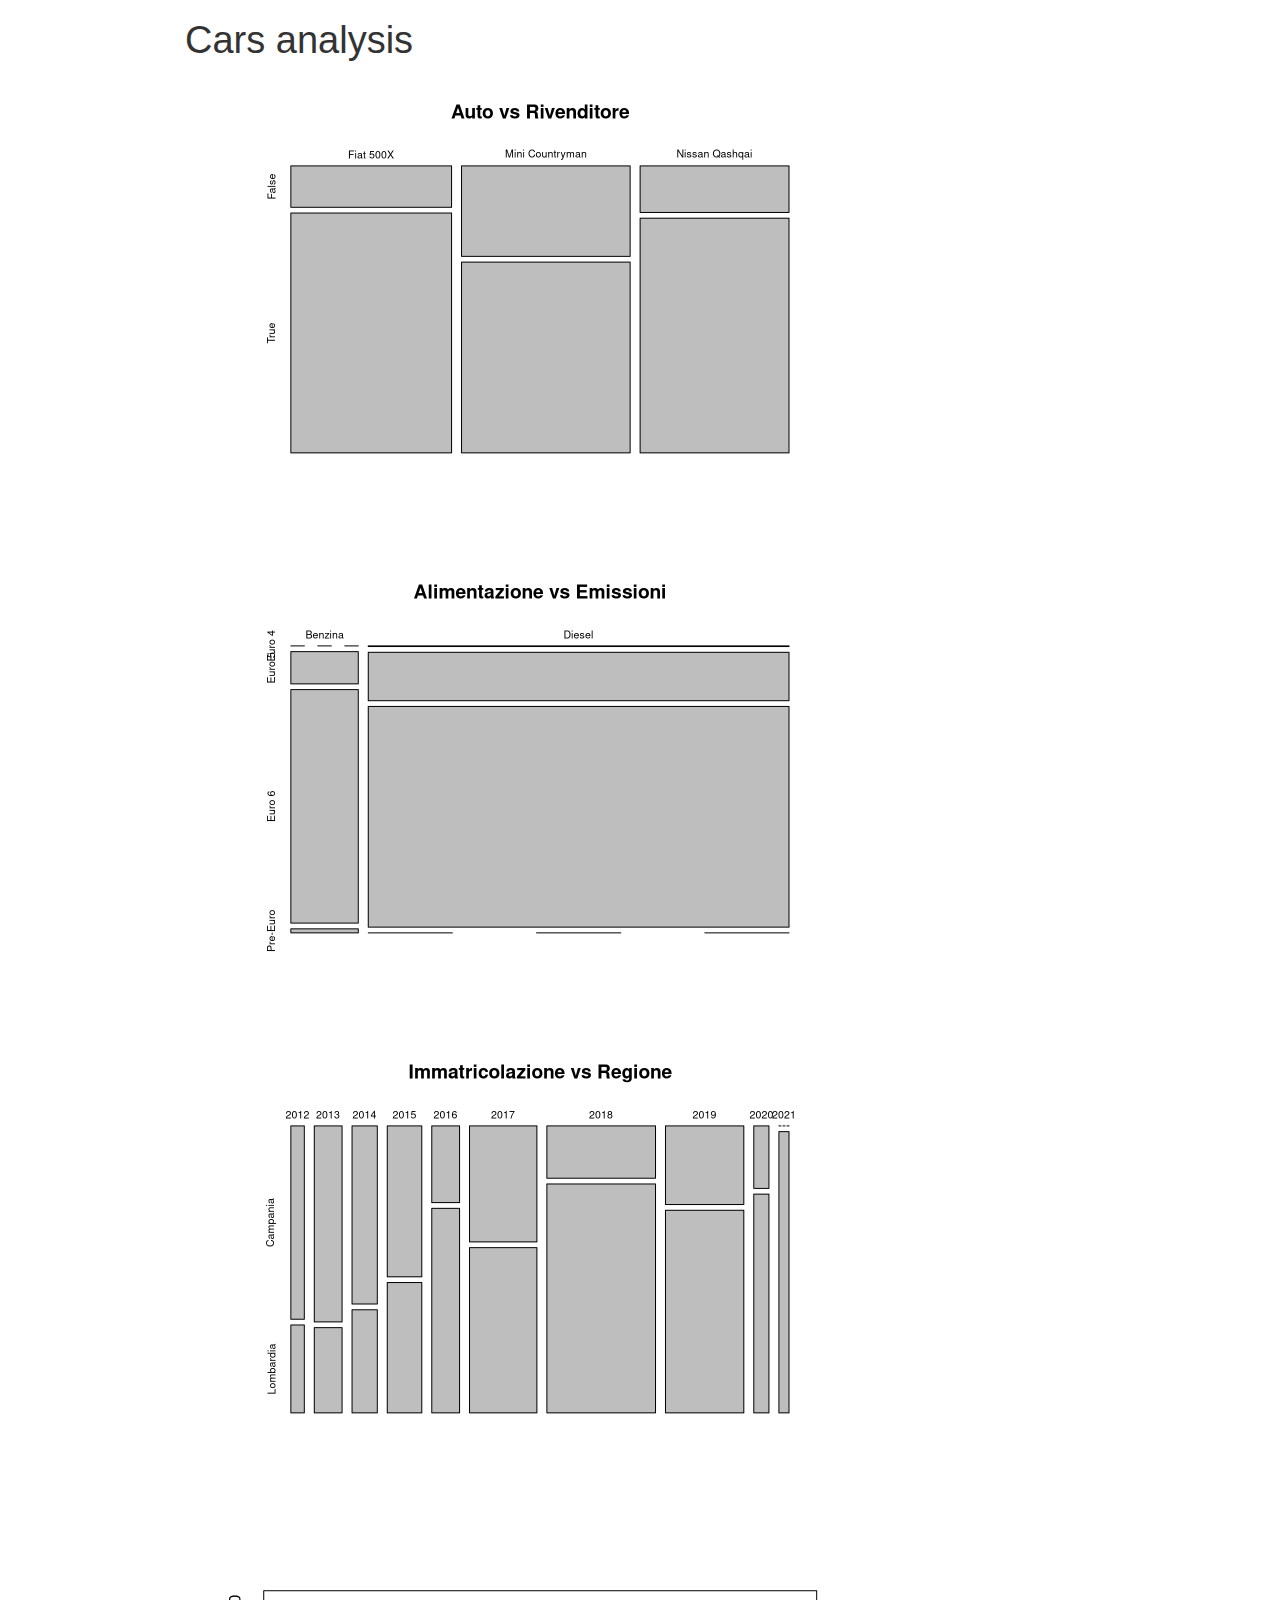
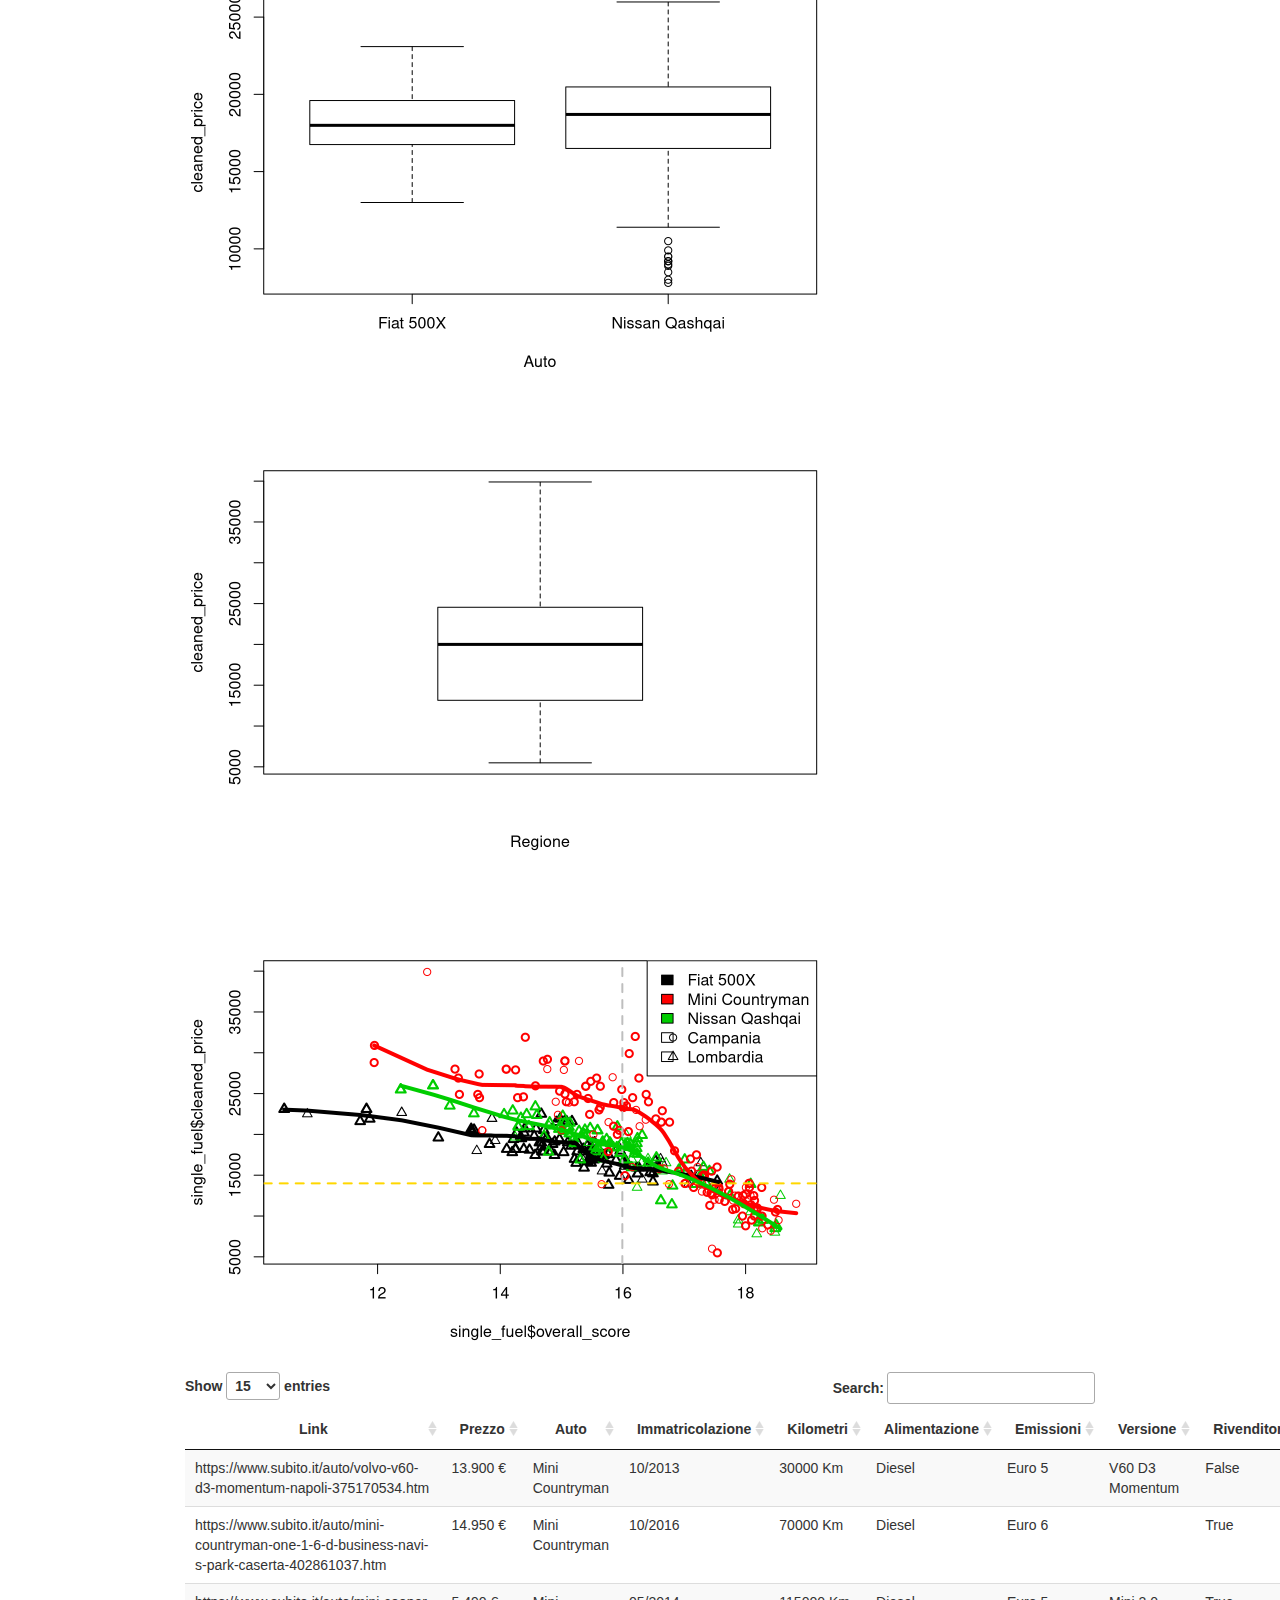
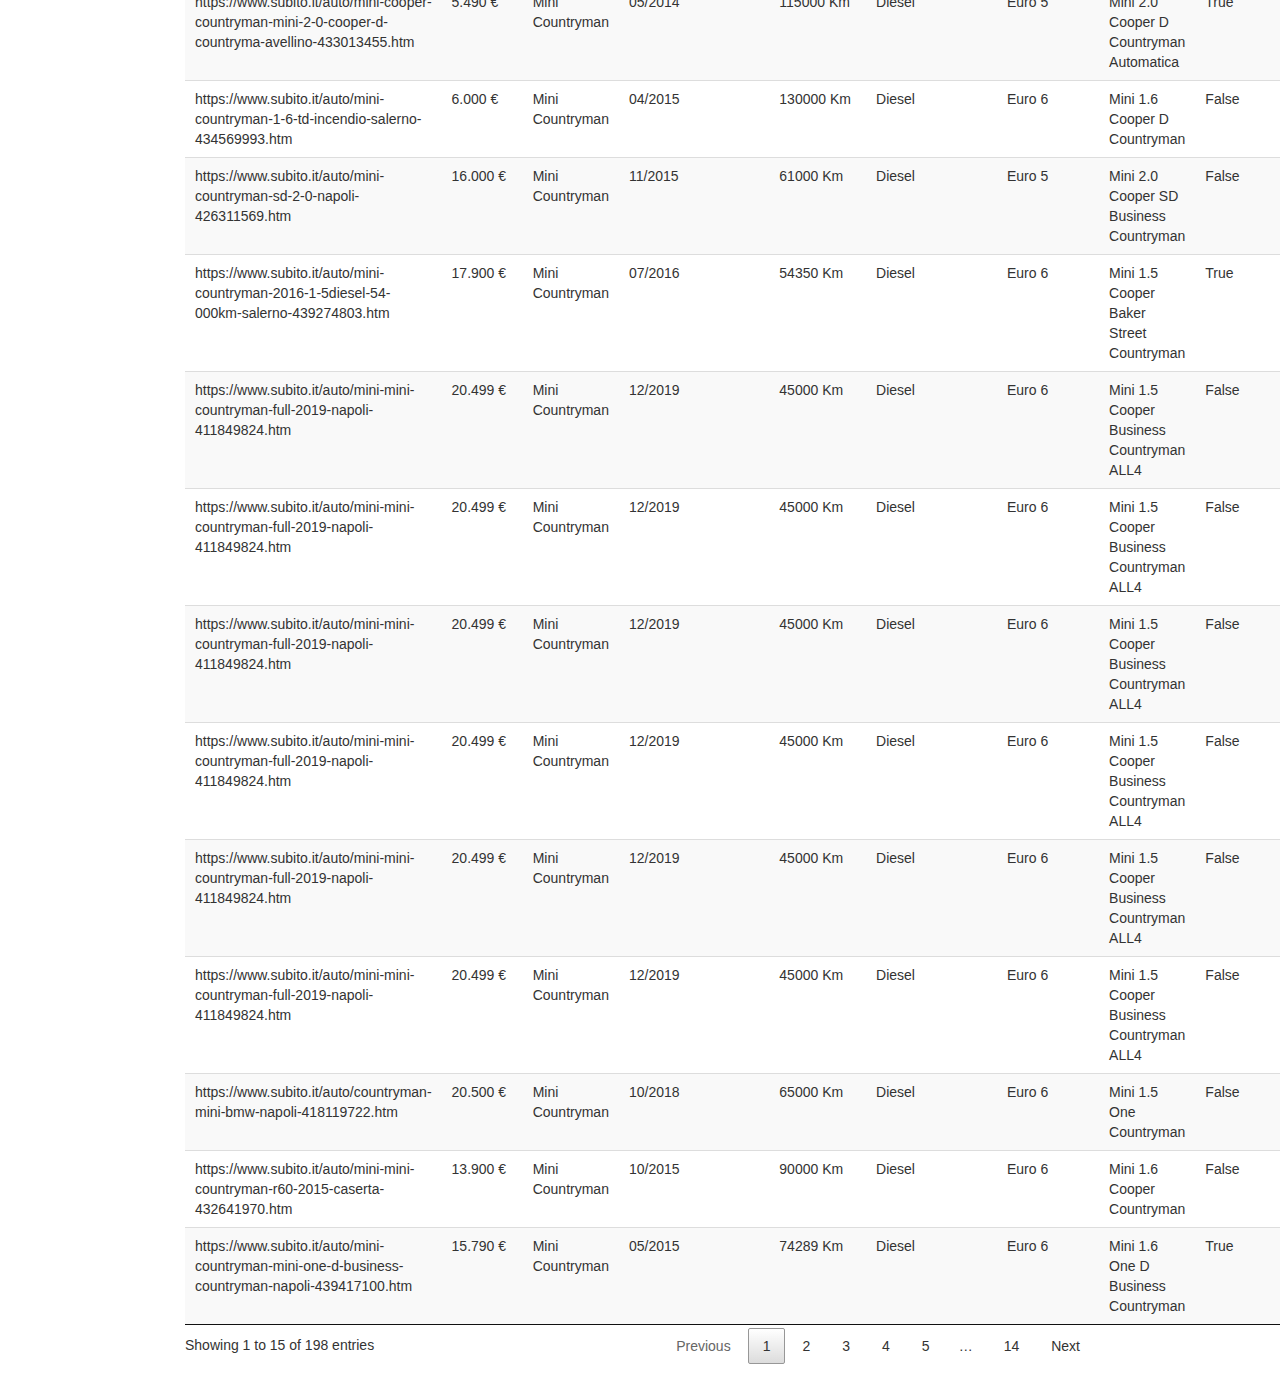
==== commit bb91ad4c: "added table at the end of analysis" ====
--- a/analysis.html
+++ b/analysis.html
@@ -11,7 +11,7 @@
 
 
 
-<title>Statistical analysis</title>
+<title>Cars analysis</title>
 
 <script src="[data-uri]"></script>
 <script src="[data-uri]"></script>
@@ -34,6 +34,14 @@
 <script src="[data-uri]"></script>
 <link href="data:text/css,%2Epagedtable%20%7B%0Aoverflow%3A%20auto%3B%0Apadding%2Dleft%3A%208px%3B%0Apadding%2Dright%3A%208px%3B%0A%7D%0A%2Epagedtable%2Dwrapper%20%7B%0Aborder%3A%201px%20solid%20%23ccc%3B%0Aborder%2Dradius%3A%204px%3B%0Amargin%2Dbottom%3A%2010px%3B%0A%7D%0A%2Epagedtable%20table%20%7B%0Awidth%3A%20100%25%3B%0Amax%2Dwidth%3A%20100%25%3B%0Amargin%3A%200%3B%0A%7D%0A%2Epagedtable%20th%20%7B%0Apadding%3A%200%205px%200%205px%3B%0Aborder%3A%20none%3B%0Aborder%2Dbottom%3A%202px%20solid%20%23dddddd%3B%0Amin%2Dwidth%3A%2045px%3B%0A%7D%0A%2Epagedtable%2Dempty%20th%20%7B%0Adisplay%3A%20none%3B%0A%7D%0A%2Epagedtable%20td%20%7B%0Apadding%3A%200%204px%200%204px%3B%0A%7D%0A%2Epagedtable%20%2Eeven%20%7B%0Abackground%2Dcolor%3A%20rgba%28140%2C%20140%2C%20140%2C%200%2E1%29%3B%0A%7D%0A%2Epagedtable%2Dpadding%2Dcol%20%7B%0Adisplay%3A%20none%3B%0A%7D%0A%2Epagedtable%20a%20%7B%0A%2Dwebkit%2Dtouch%2Dcallout%3A%20none%3B%0A%2Dwebkit%2Duser%2Dselect%3A%20none%3B%0A%2Dkhtml%2Duser%2Dselect%3A%20none%3B%0A%2Dmoz%2Duser%2Dselect%3A%20none%3B%0A%2Dms%2Duser%2Dselect%3A%20none%3B%0Auser%2Dselect%3A%20none%3B%0A%7D%0A%2Epagedtable%2Dindex%2Dnav%20%7B%0Acursor%3A%20pointer%3B%0Apadding%3A%200%205px%200%205px%3B%0Afloat%3A%20right%3B%0Aborder%3A%200%3B%0A%7D%0A%2Epagedtable%2Dindex%2Dnav%2Ddisabled%20%7B%0Acursor%3A%20default%3B%0Atext%2Ddecoration%3A%20none%3B%0Acolor%3A%20%23999%3B%0A%7D%0Aa%2Epagedtable%2Dindex%2Dnav%2Ddisabled%3Ahover%20%7B%0Atext%2Ddecoration%3A%20none%3B%0Acolor%3A%20%23999%3B%0A%7D%0A%2Epagedtable%2Dindexes%20%7B%0Acursor%3A%20pointer%3B%0Afloat%3A%20right%3B%0Aborder%3A%200%3B%0A%7D%0A%2Epagedtable%2Dindex%2Dcurrent%20%7B%0Acursor%3A%20default%3B%0Atext%2Ddecoration%3A%20none%3B%0Afont%2Dweight%3A%20bold%3B%0Acolor%3A%20%23333%3B%0Aborder%3A%200%3B%0A%7D%0Aa%2Epagedtable%2Dindex%2Dcurrent%3Ahover%20%7B%0Atext%2Ddecoration%3A%20none%3B%0Afont%2Dweight%3A%20bold%3B%0Acolor%3A%20%23333%3B%0A%7D%0A%2Epagedtable%2Dindex%20%7B%0Awidth%3A%2030px%3B%0Adisplay%3A%20inline%2Dblock%3B%0Atext%2Dalign%3A%20center%3B%0Aborder%3A%200%3B%0A%7D%0A%2Epagedtable%2Dindex%2Dseparator%2Dleft%20%7B%0Adisplay%3A%20inline%2Dblock%3B%0Acolor%3A%20%23333%3B%0Afont%2Dsize%3A%209px%3B%0Apadding%3A%200%200%200%200%3B%0Acursor%3A%20default%3B%0A%7D%0A%2Epagedtable%2Dindex%2Dseparator%2Dright%20%7B%0Adisplay%3A%20inline%2Dblock%3B%0Acolor%3A%20%23333%3B%0Afont%2Dsize%3A%209px%3B%0Apadding%3A%200%204px%200%200%3B%0Acursor%3A%20default%3B%0A%7D%0A%2Epagedtable%2Dfooter%20%7B%0Apadding%2Dtop%3A%204px%3B%0Apadding%2Dbottom%3A%205px%3B%0A%7D%0A%2Epagedtable%2Dnot%2Dempty%20%2Epagedtable%2Dfooter%20%7B%0Aborder%2Dtop%3A%202px%20solid%20%23dddddd%3B%0A%7D%0A%2Epagedtable%2Dinfo%20%7B%0Aoverflow%3A%20hidden%3B%0Acolor%3A%20%23999%3B%0Awhite%2Dspace%3A%20nowrap%3B%0Atext%2Doverflow%3A%20ellipsis%3B%0A%7D%0A%2Epagedtable%2Dheader%2Dname%20%7B%0Aoverflow%3A%20hidden%3B%0Atext%2Doverflow%3A%20ellipsis%3B%0A%7D%0A%2Epagedtable%2Dheader%2Dtype%20%7B%0Acolor%3A%20%23999%3B%0Afont%2Dweight%3A%20400%3B%0A%7D%0A%2Epagedtable%2Dna%2Dcell%20%7B%0Afont%2Dstyle%3A%20italic%3B%0Aopacity%3A%200%2E3%3B%0A%7D%0A" rel="stylesheet" />
 <script src="[data-uri]"></script>
+<script src="[data-uri]"></script>
+<link href="data:text/css,%2Edt%2Dcrosstalk%2Dfade%20%7B%0Aopacity%3A%200%2E2%3B%0A%7D%0Ahtml%20body%20div%2EDTS%20div%2EdataTables%5FscrollBody%20%7B%0Abackground%3A%20none%3B%0A%7D%0A%0Atable%2EdataTable%20%7B%0Adisplay%3A%20table%3B%0A%7D%0A" rel="stylesheet" />
+<script src="[data-uri]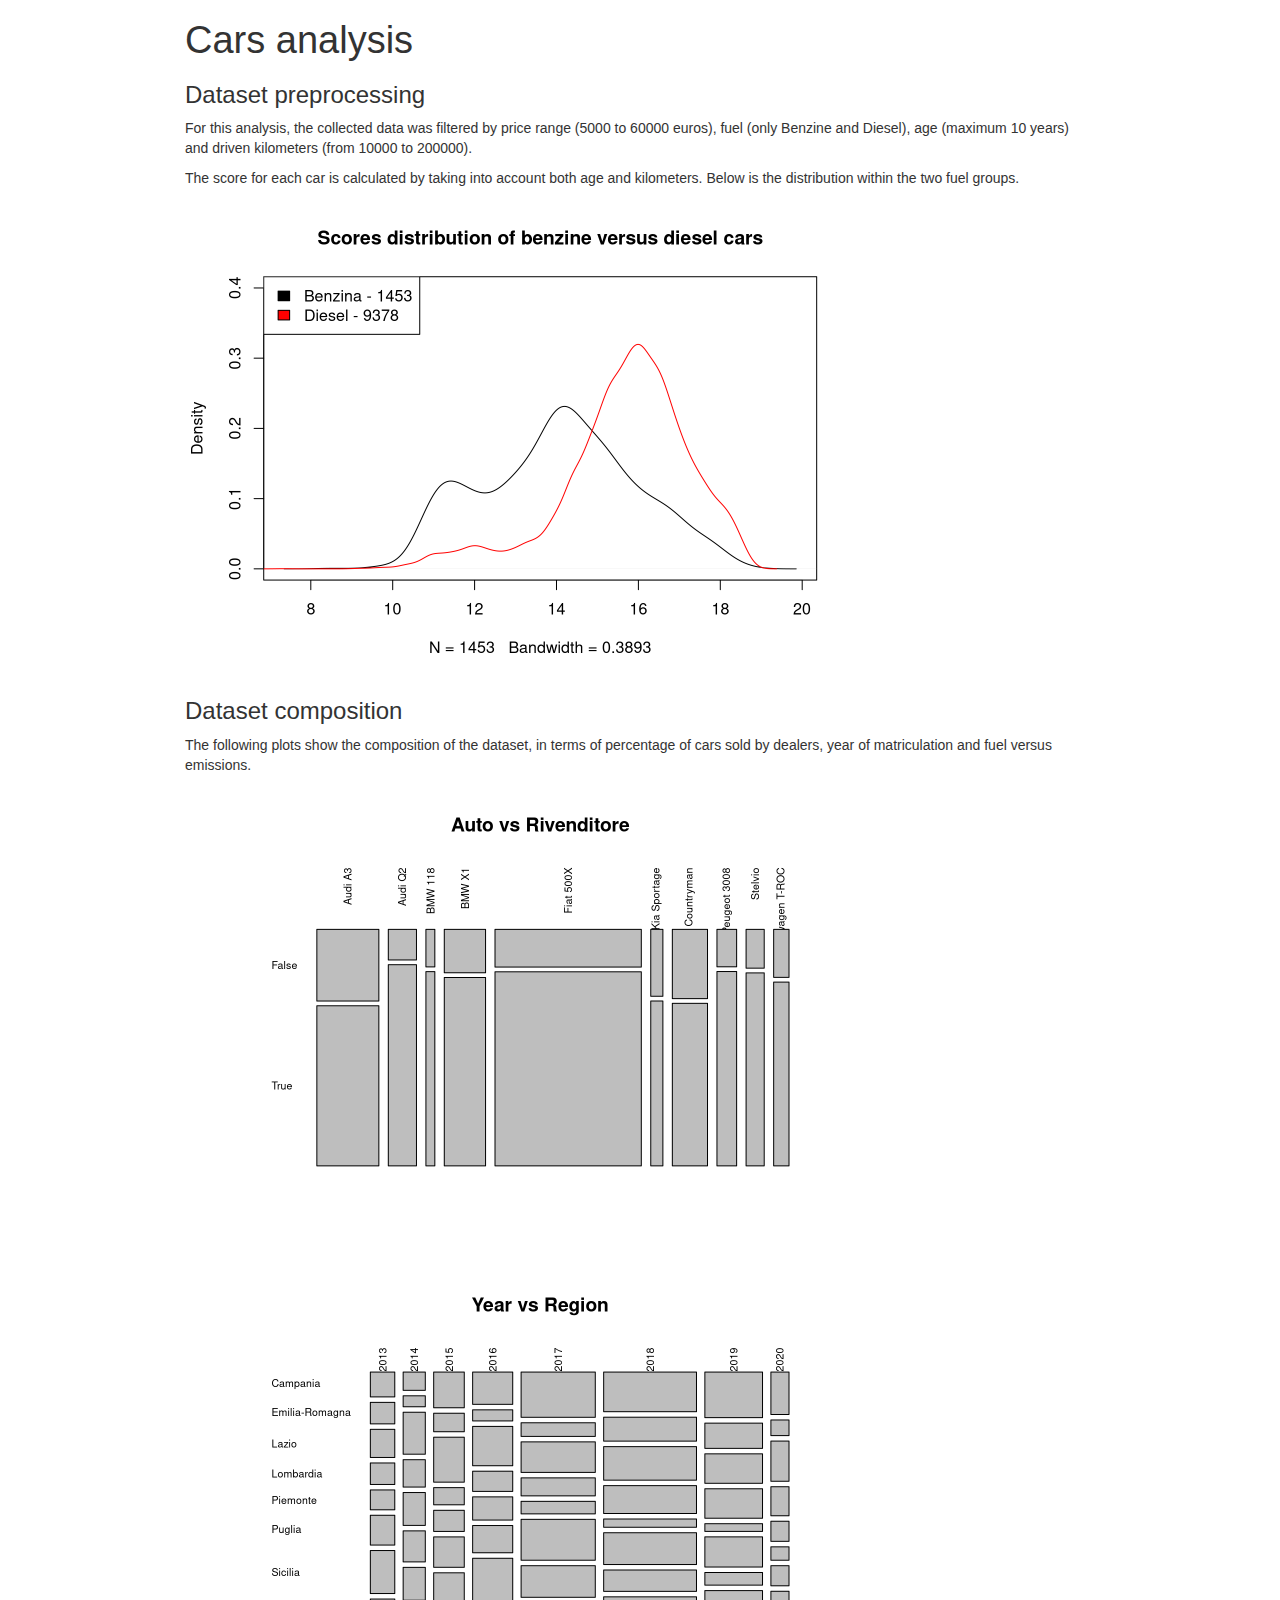
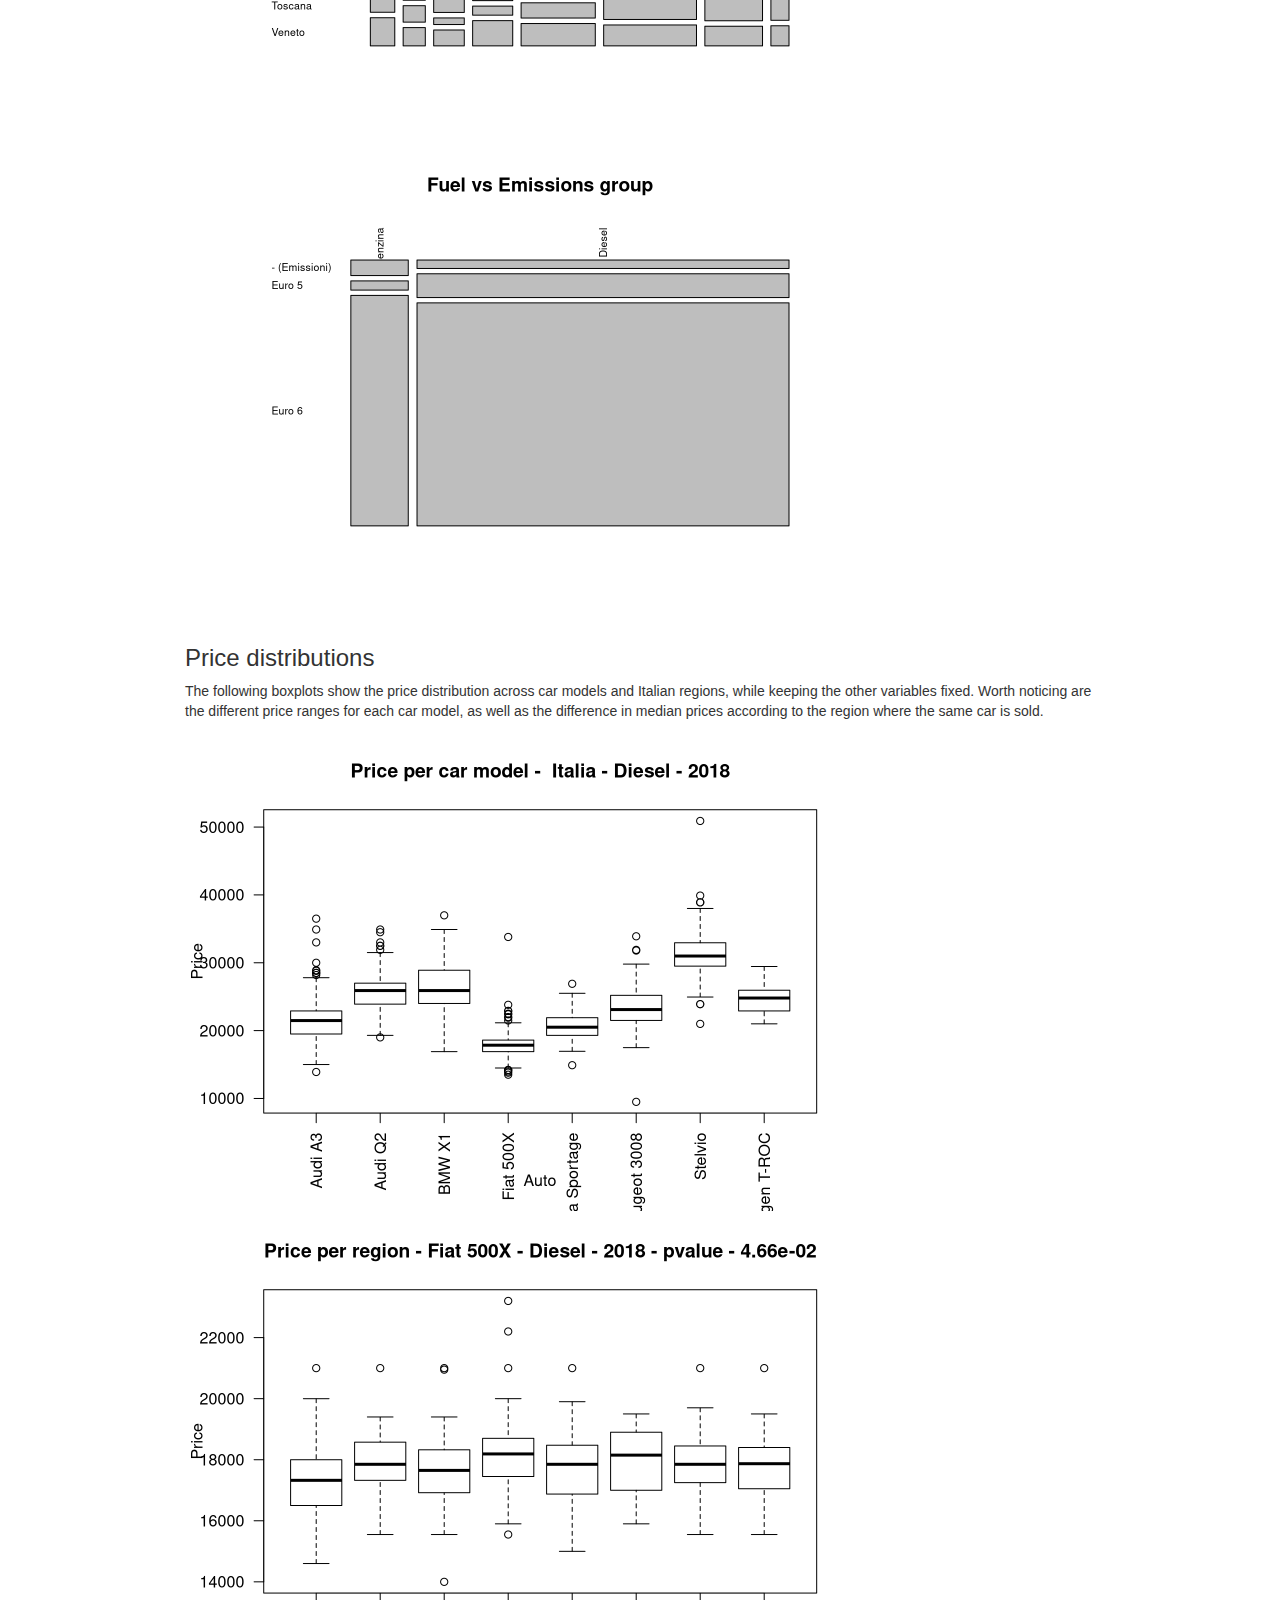
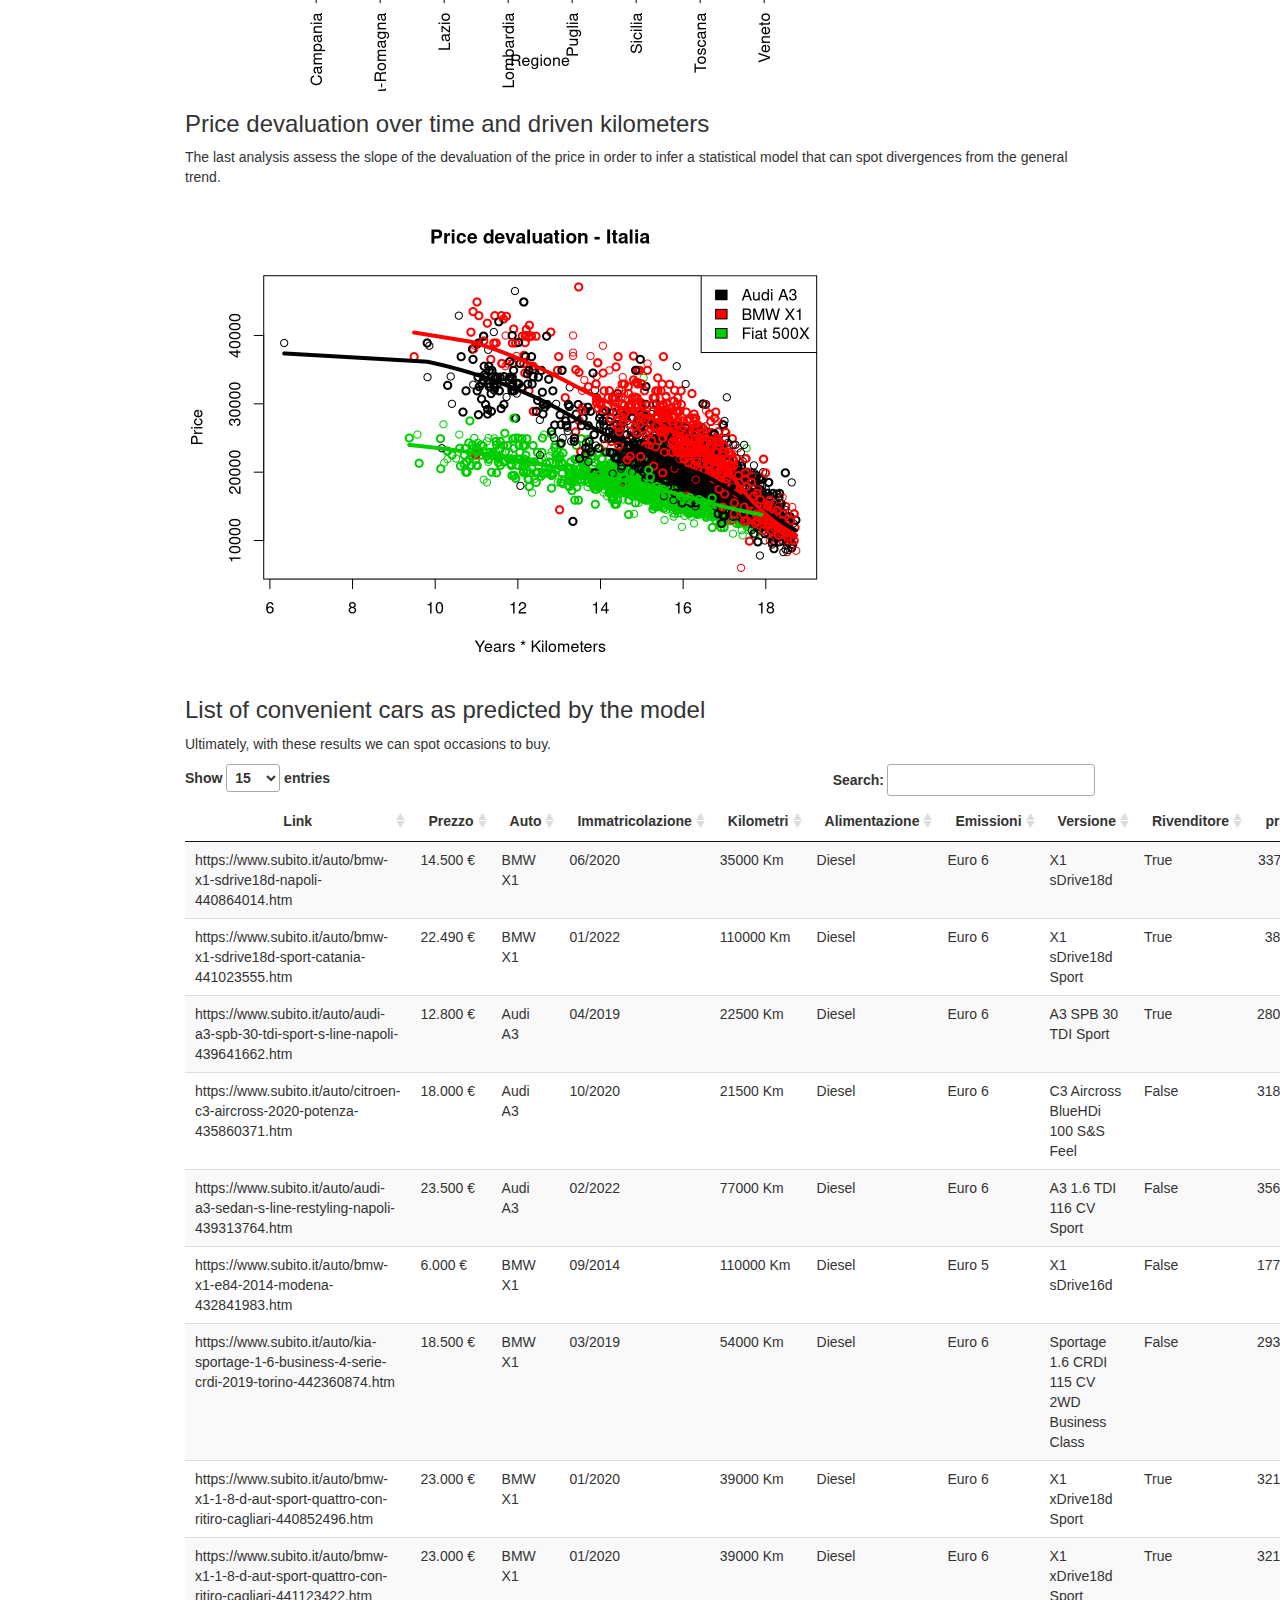
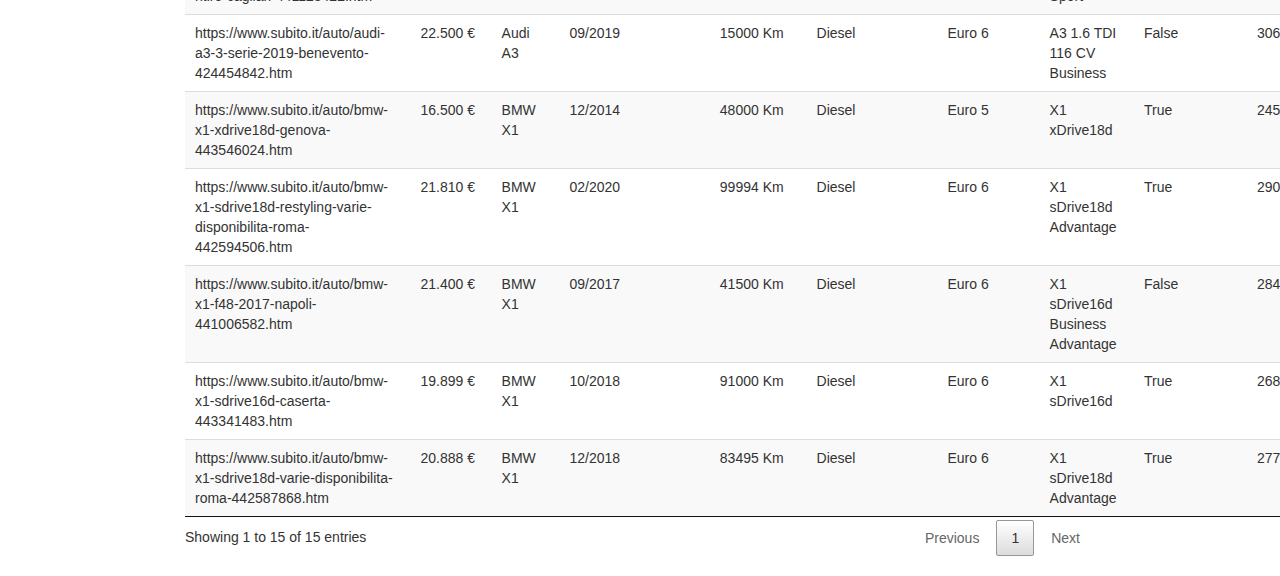
==== commit 95f2be52: "new_analysis" ====
--- a/analysis.html
+++ b/analysis.html
@@ -182,10 +182,32 @@
 </div>
 
 
-<p><img src="[data-uri]" width="672" /><img src="[data-uri]" width="672" /><img src="[data-uri]" width="672" /><img src="[data-uri]" width="672" /><img src="[data-uri]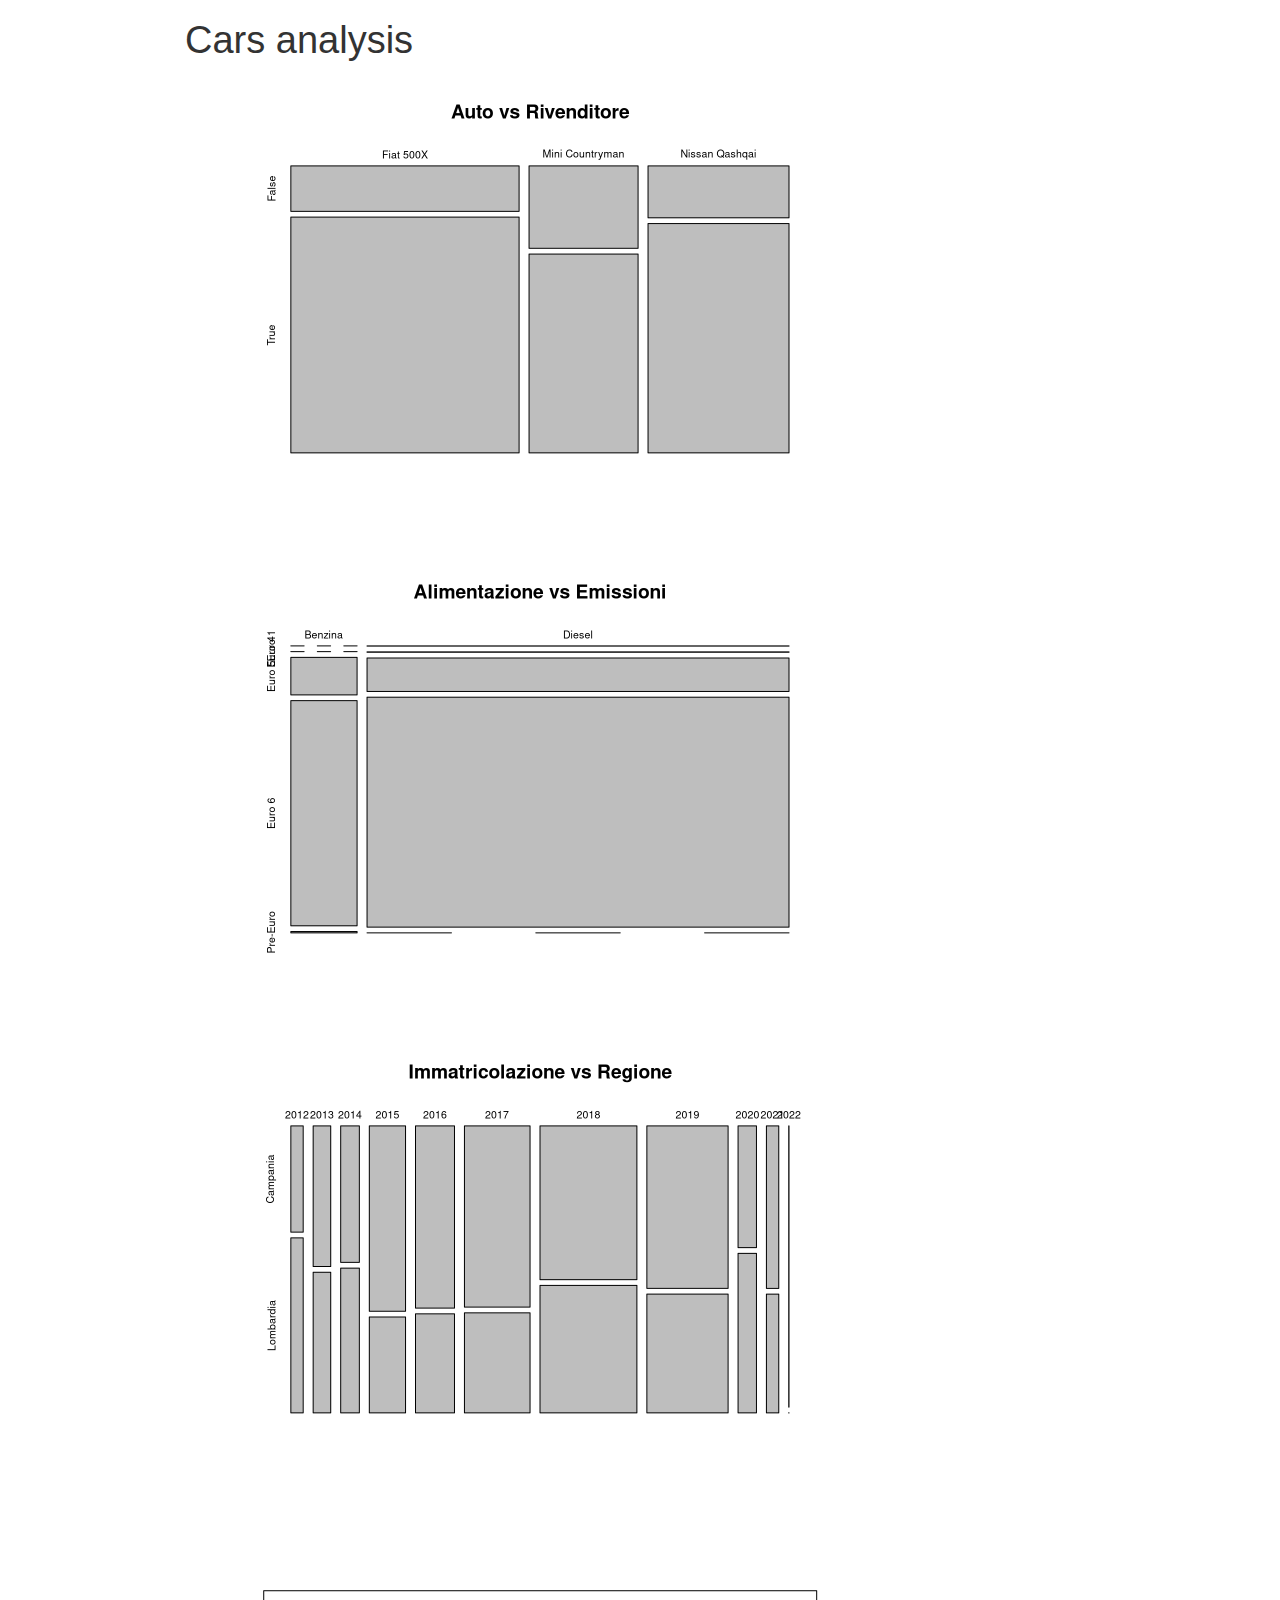
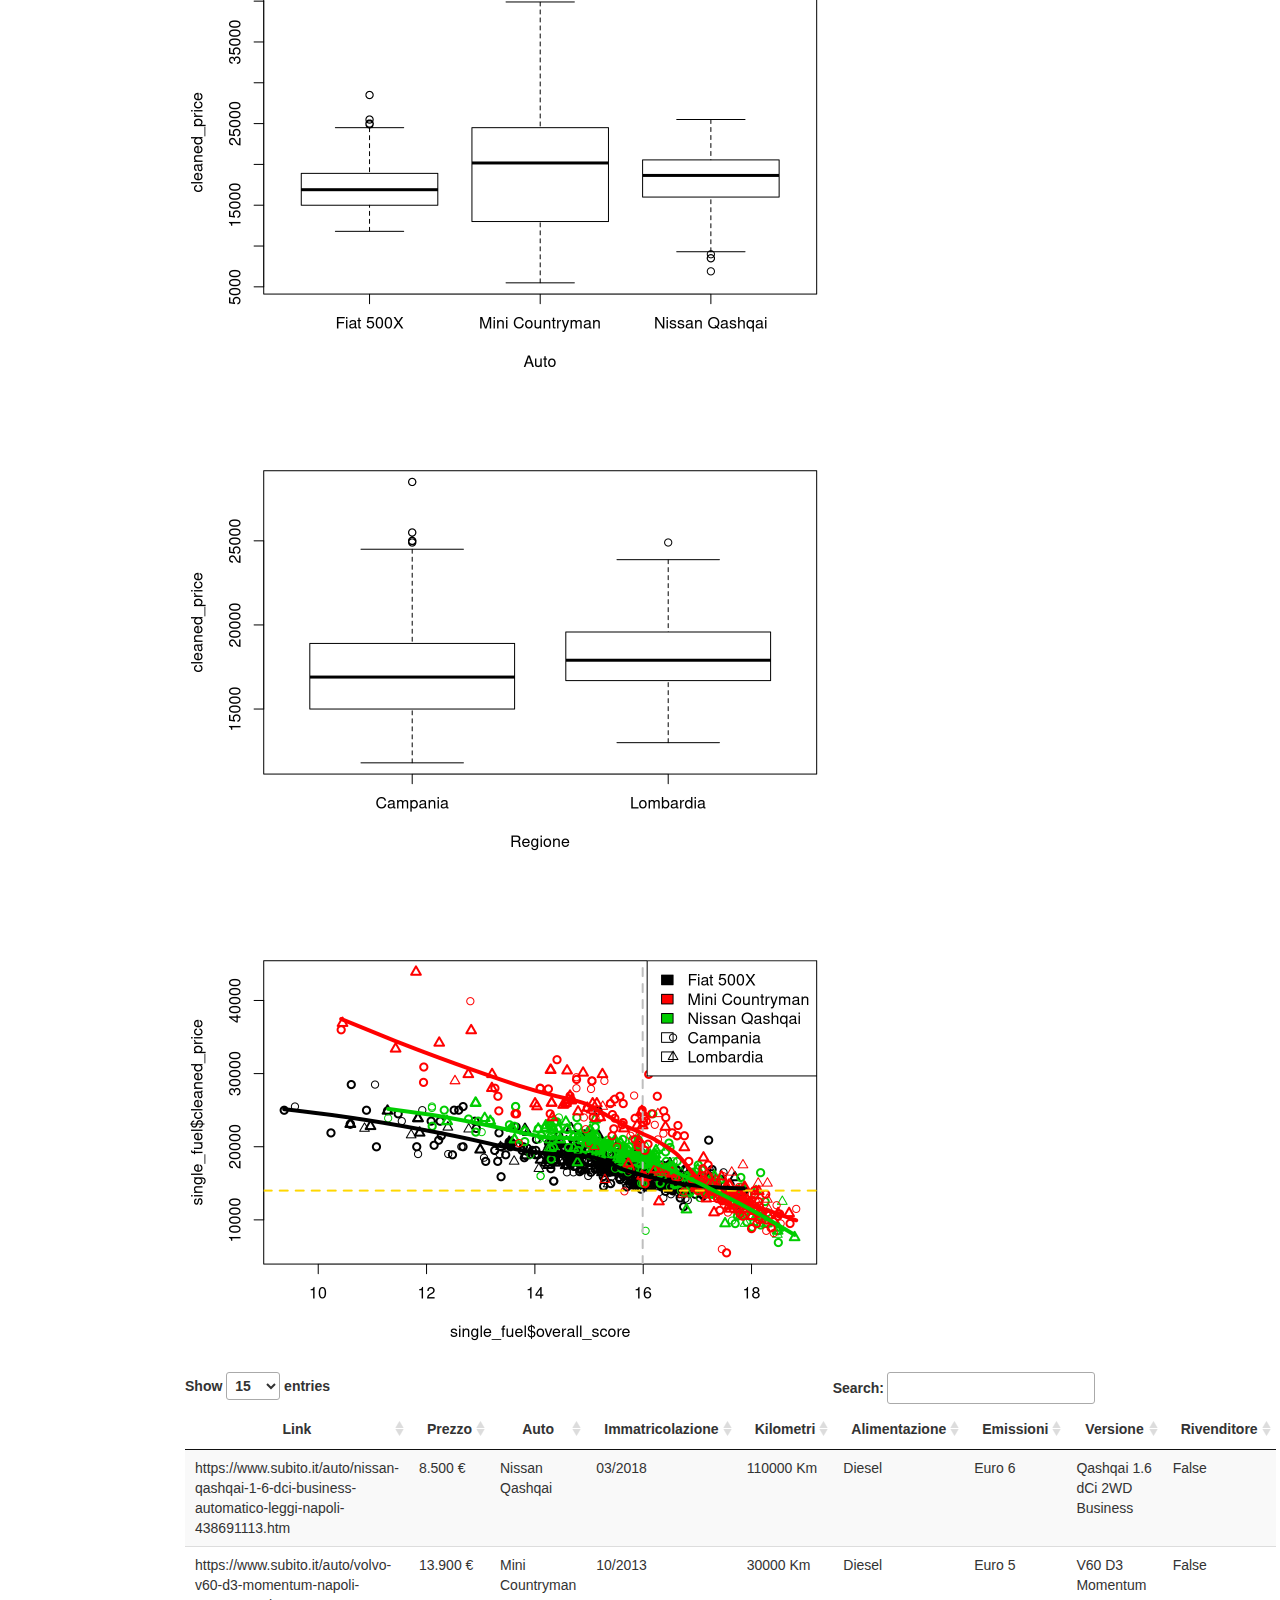
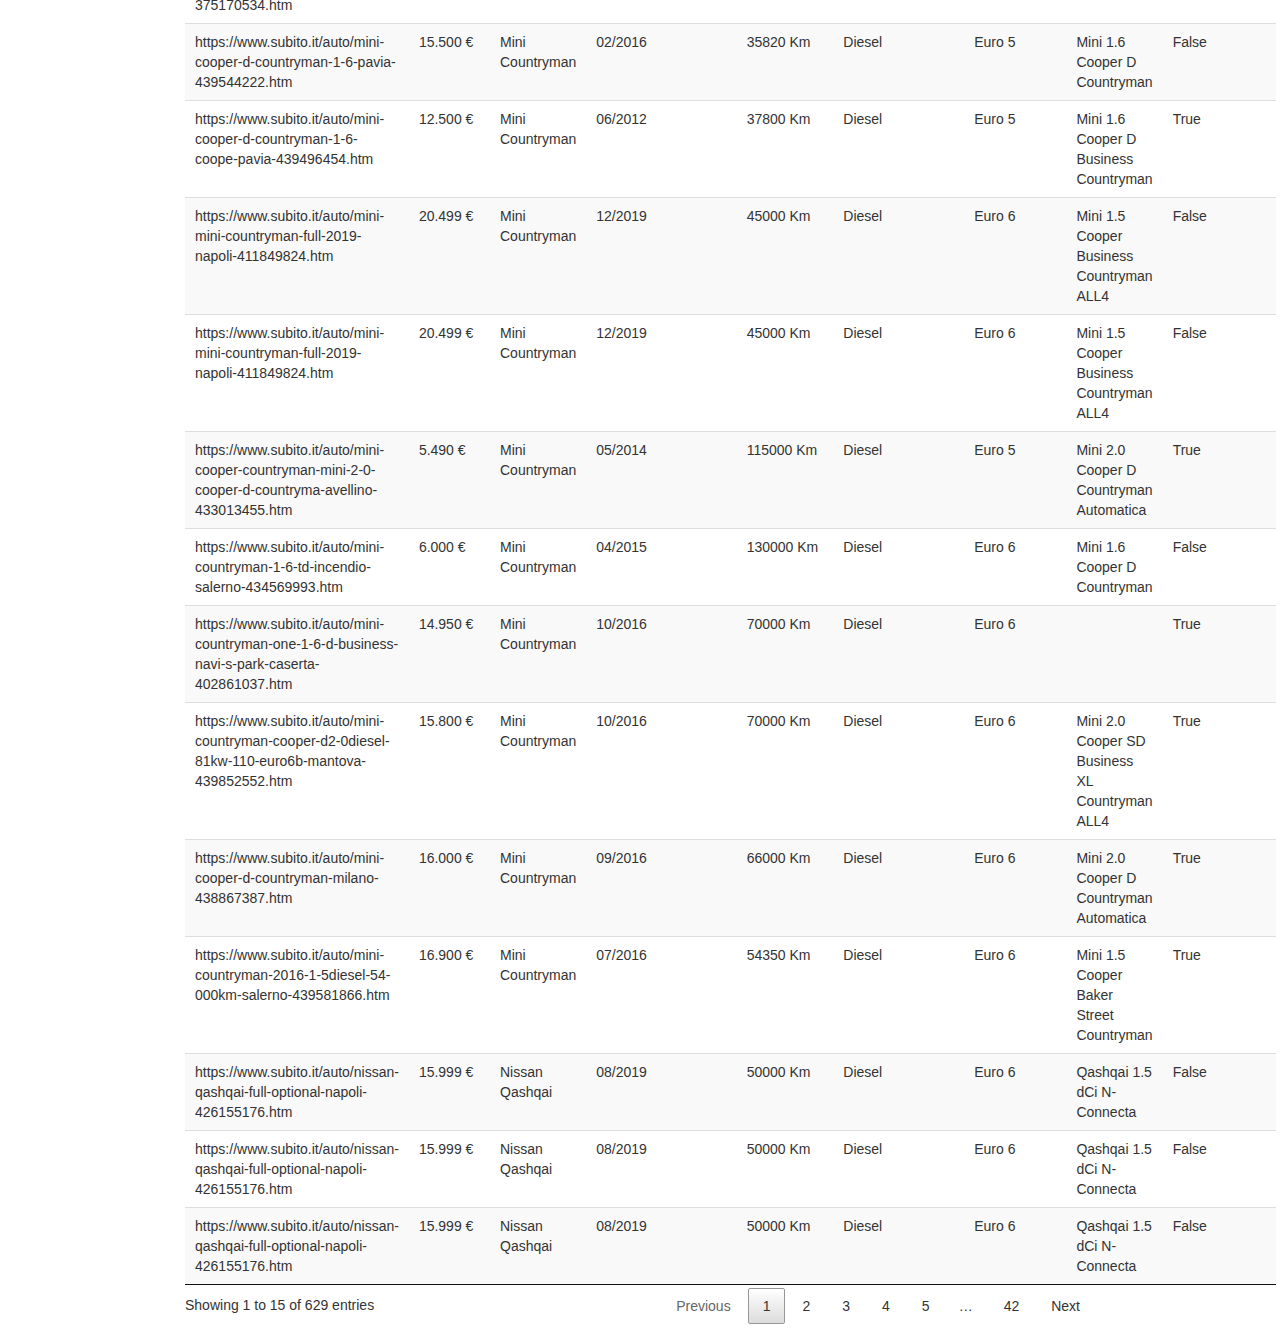
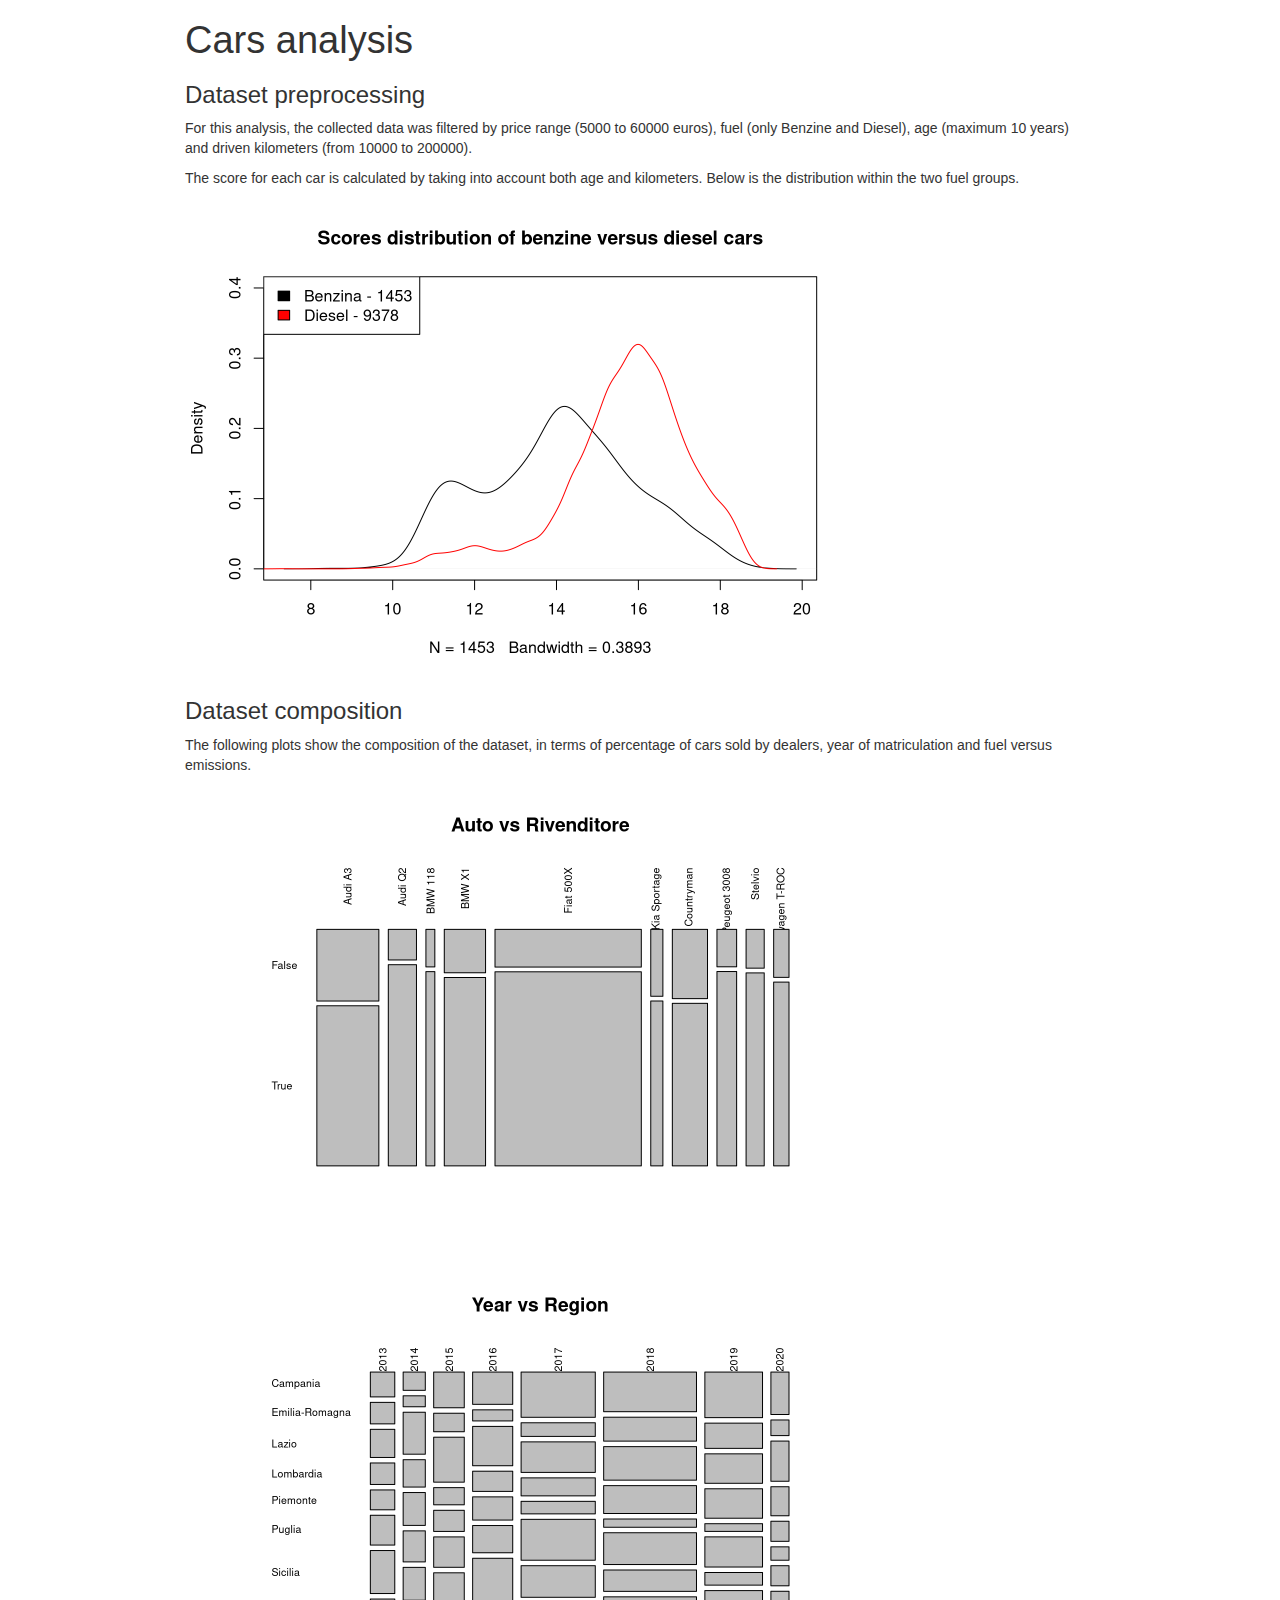
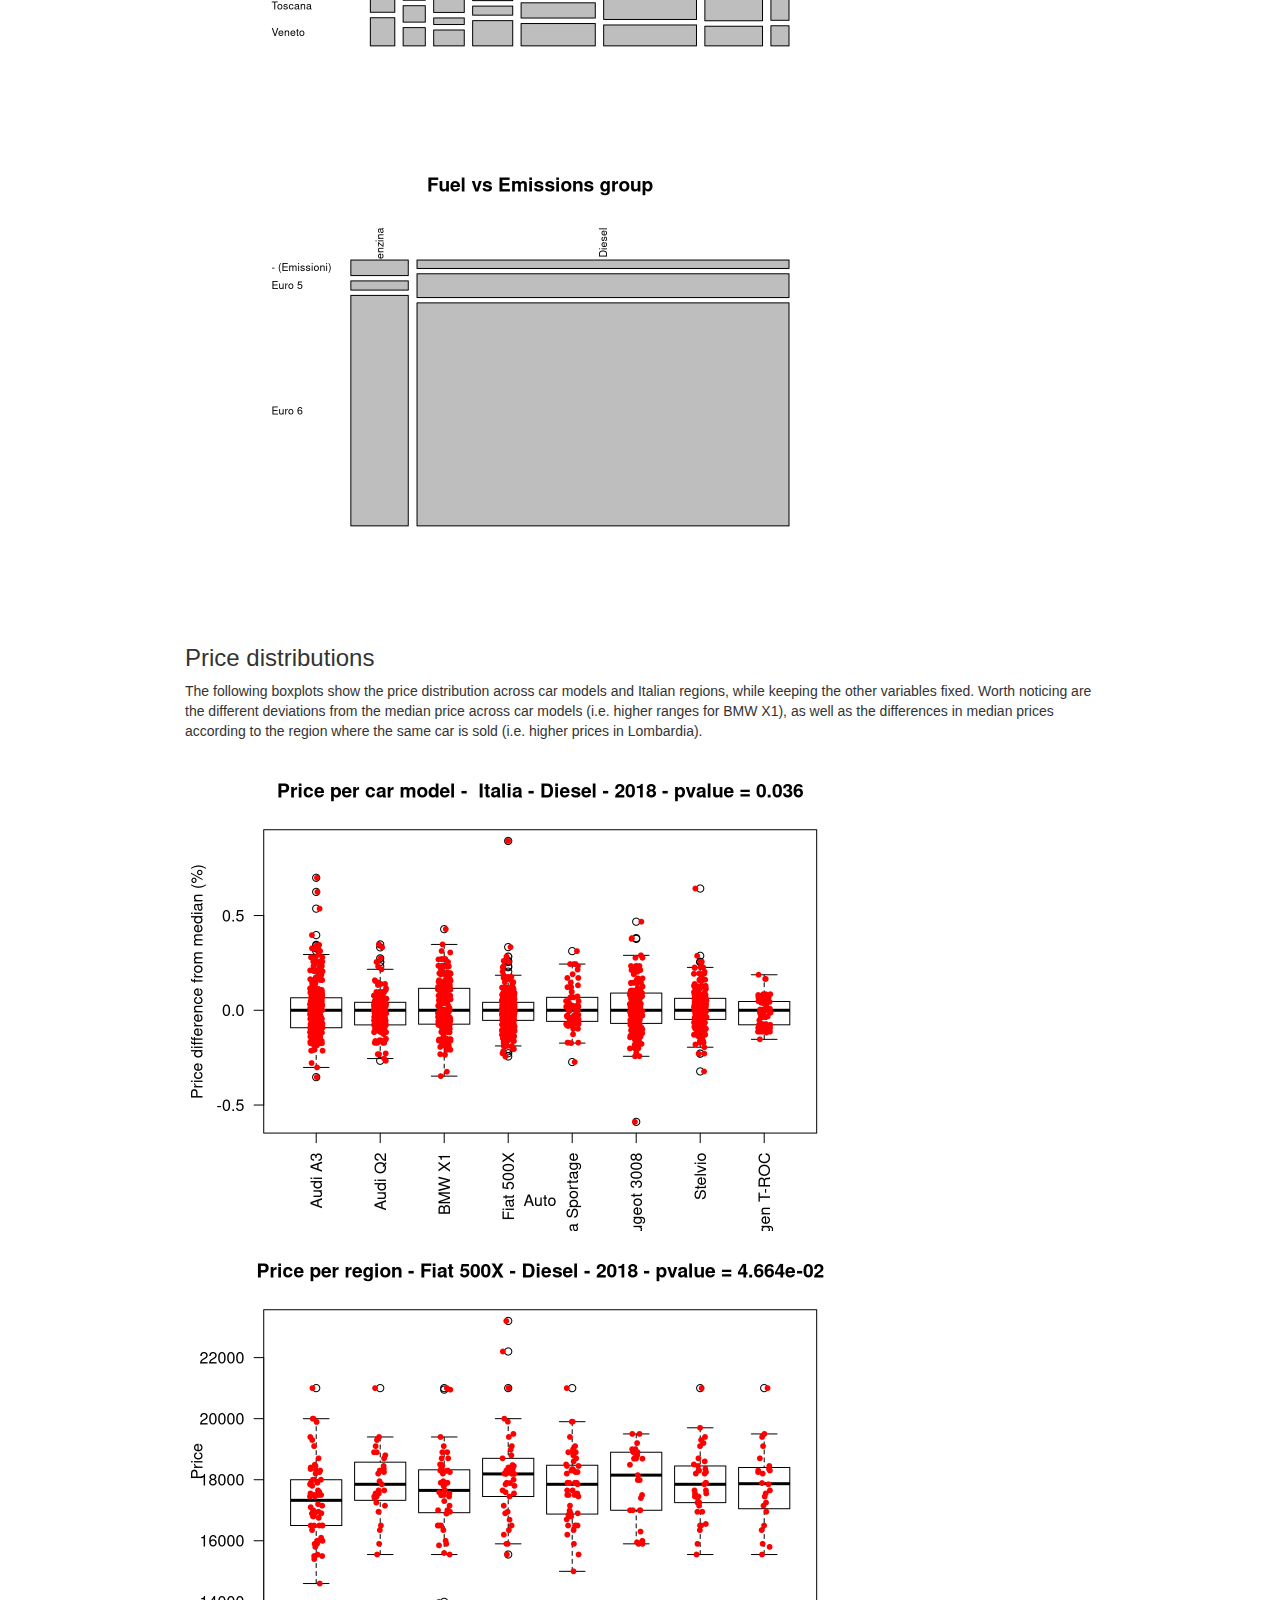
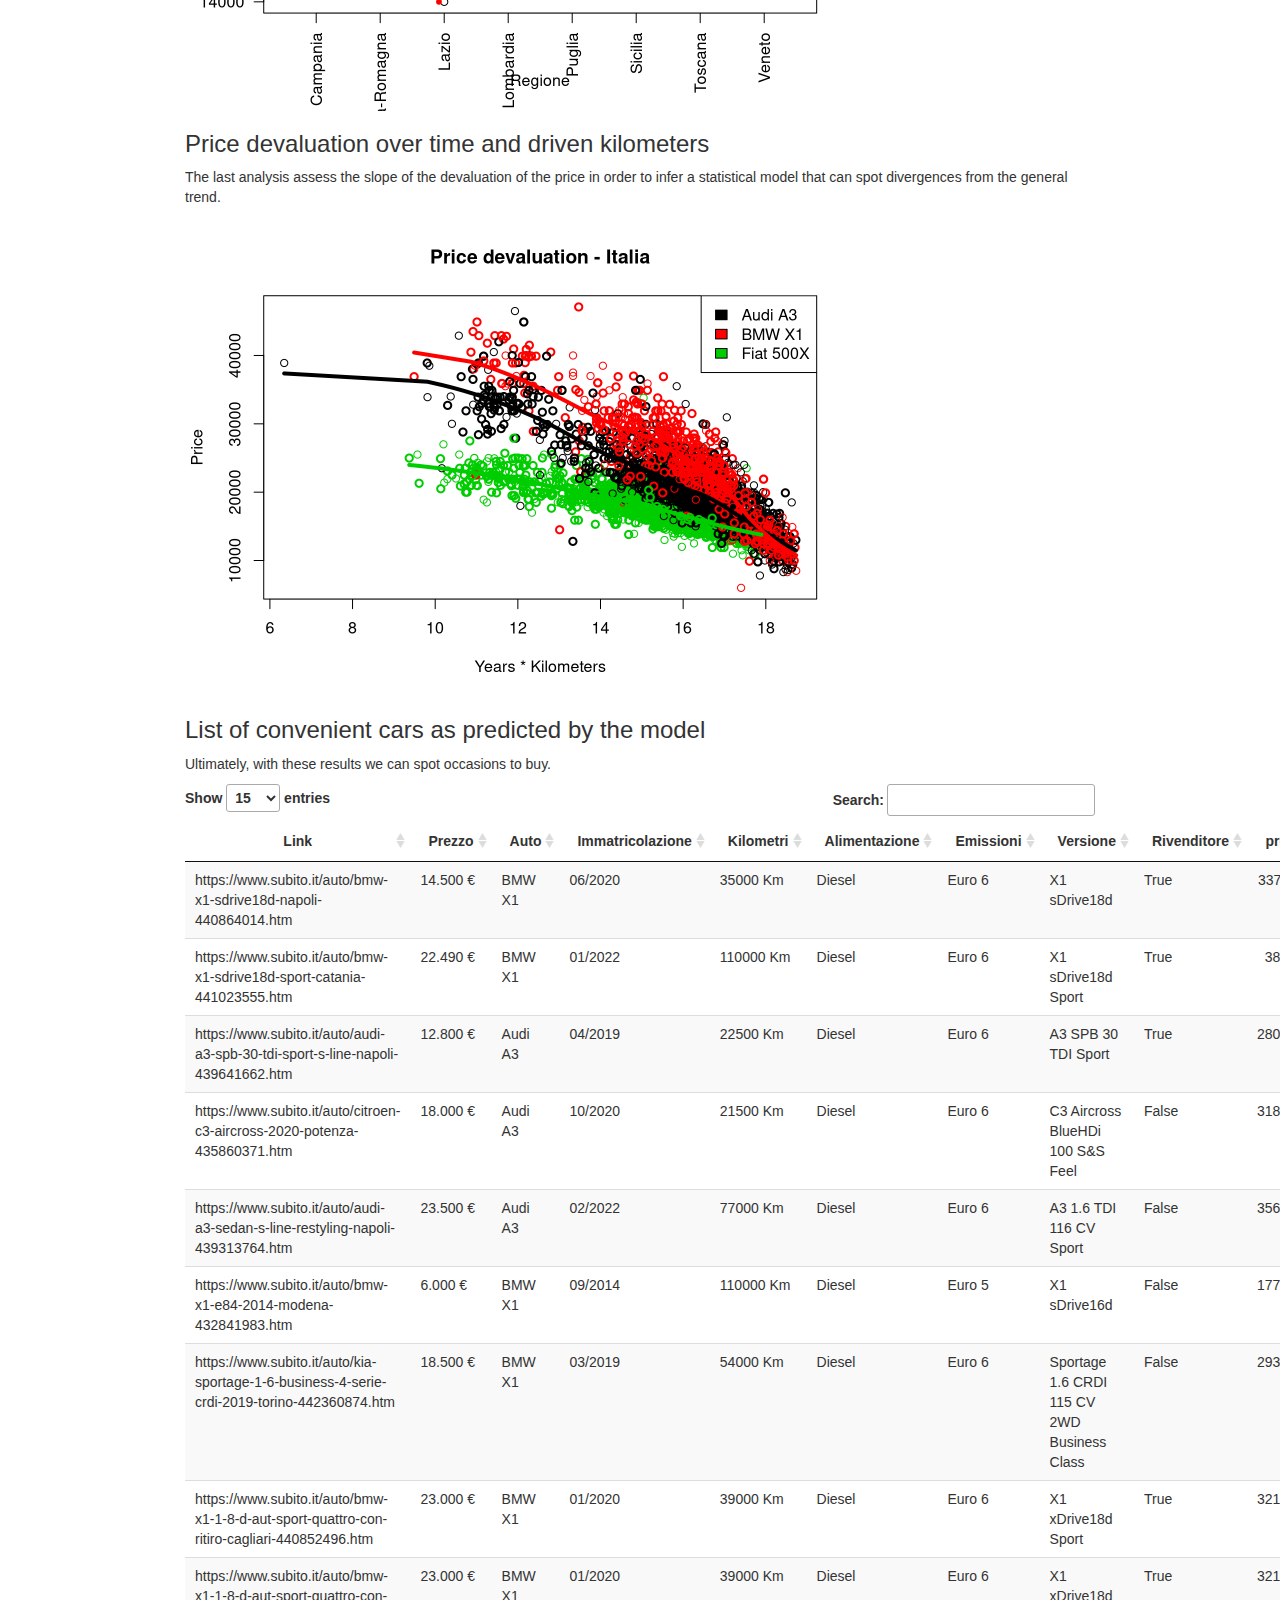
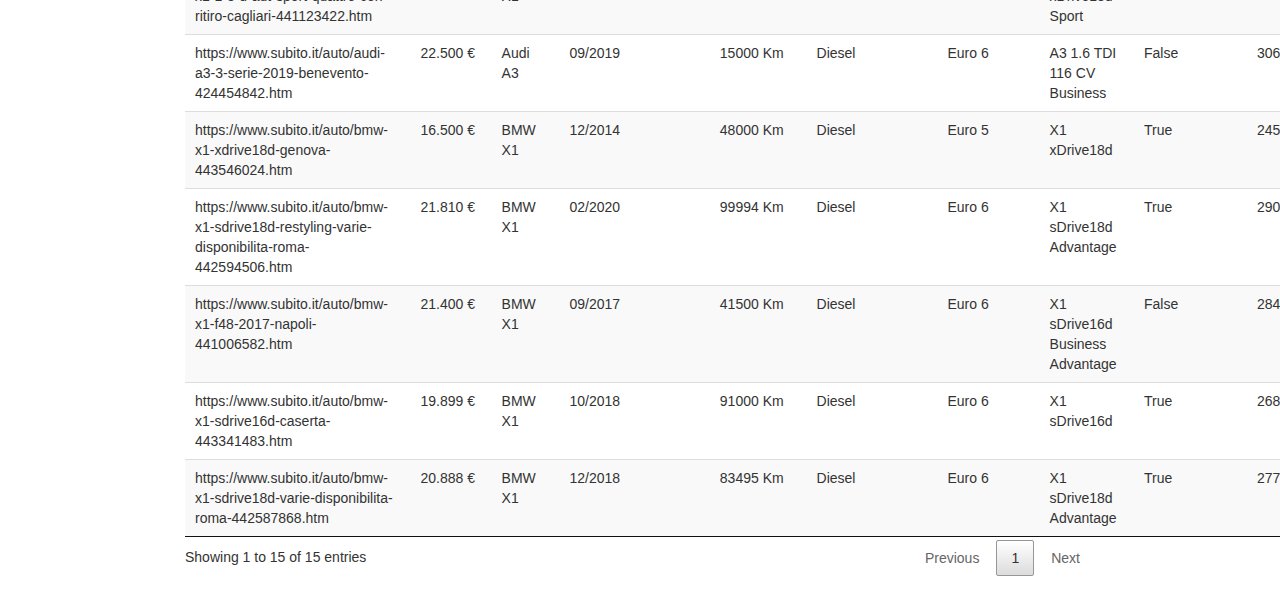
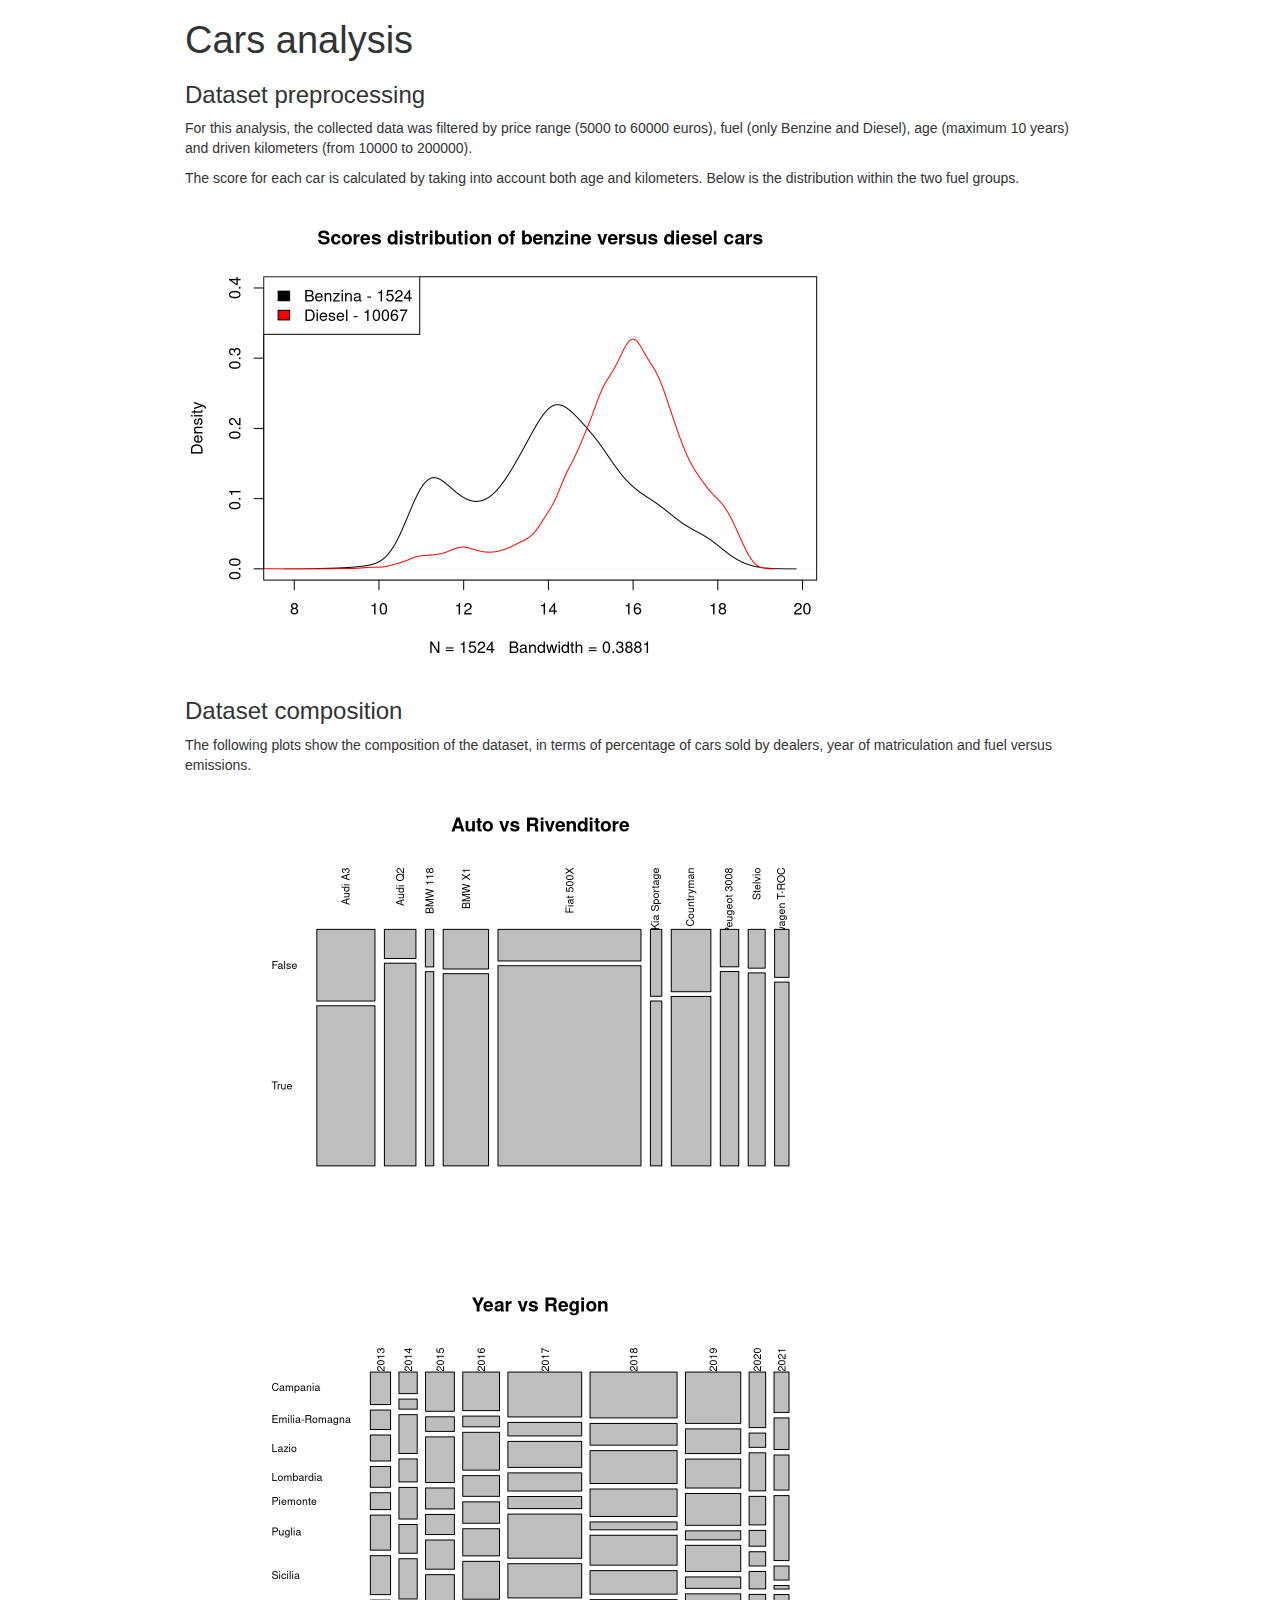
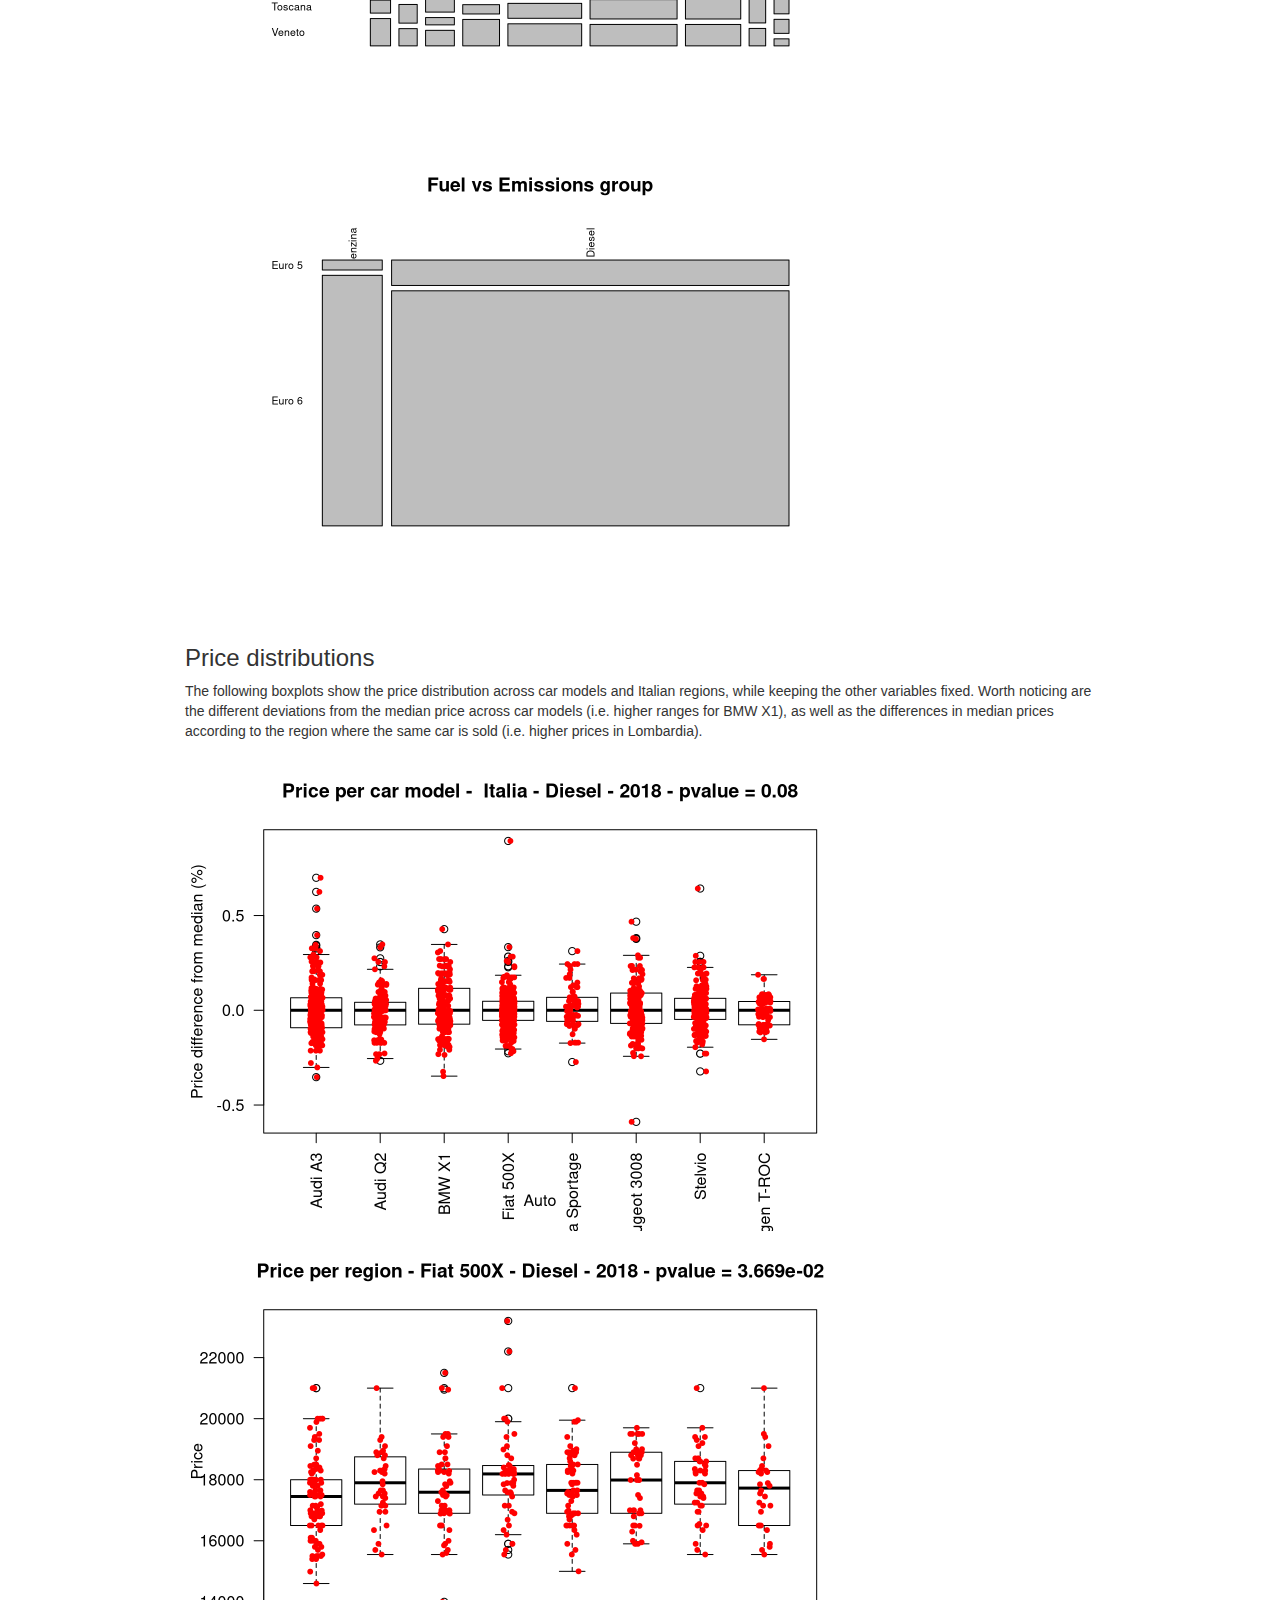
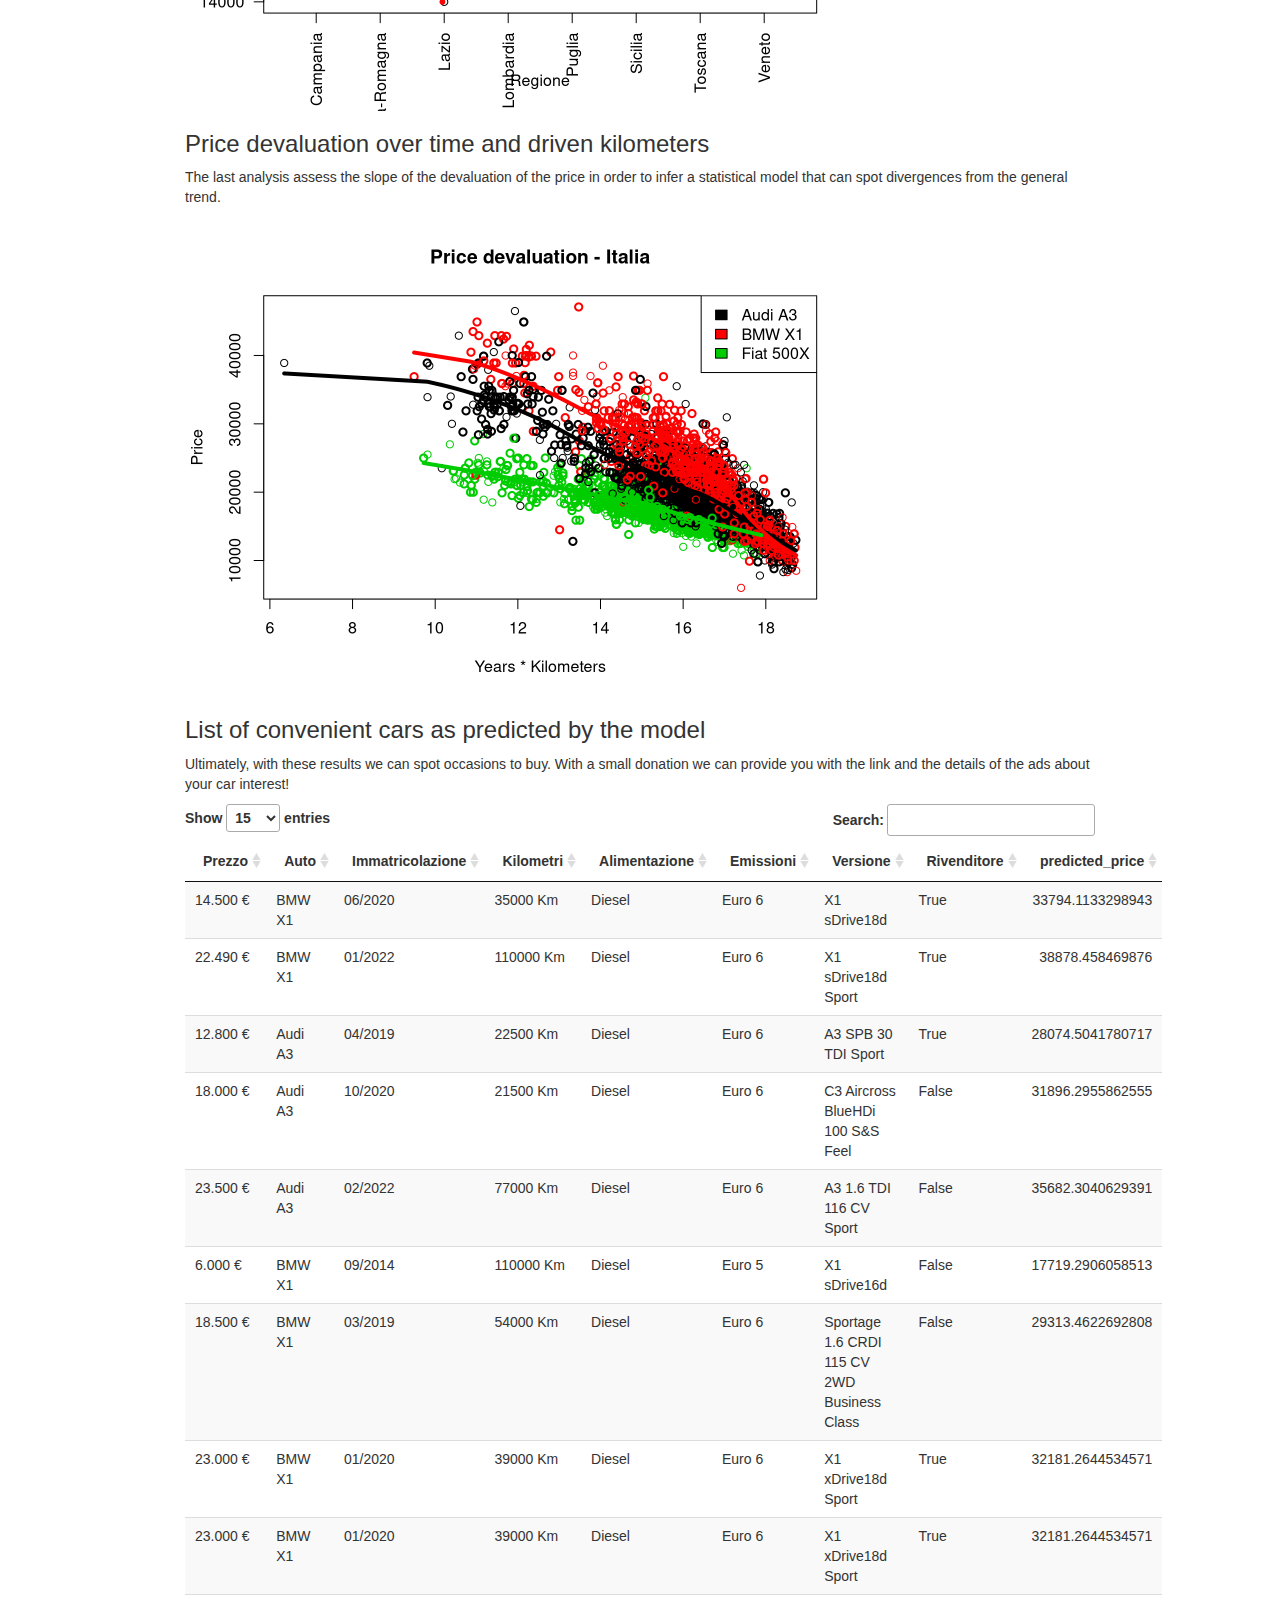
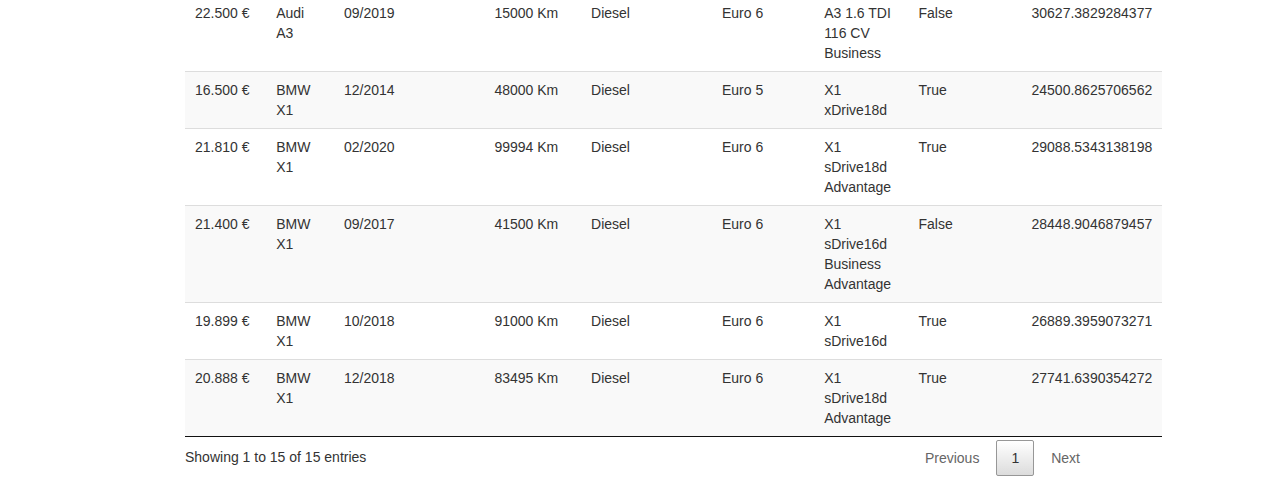
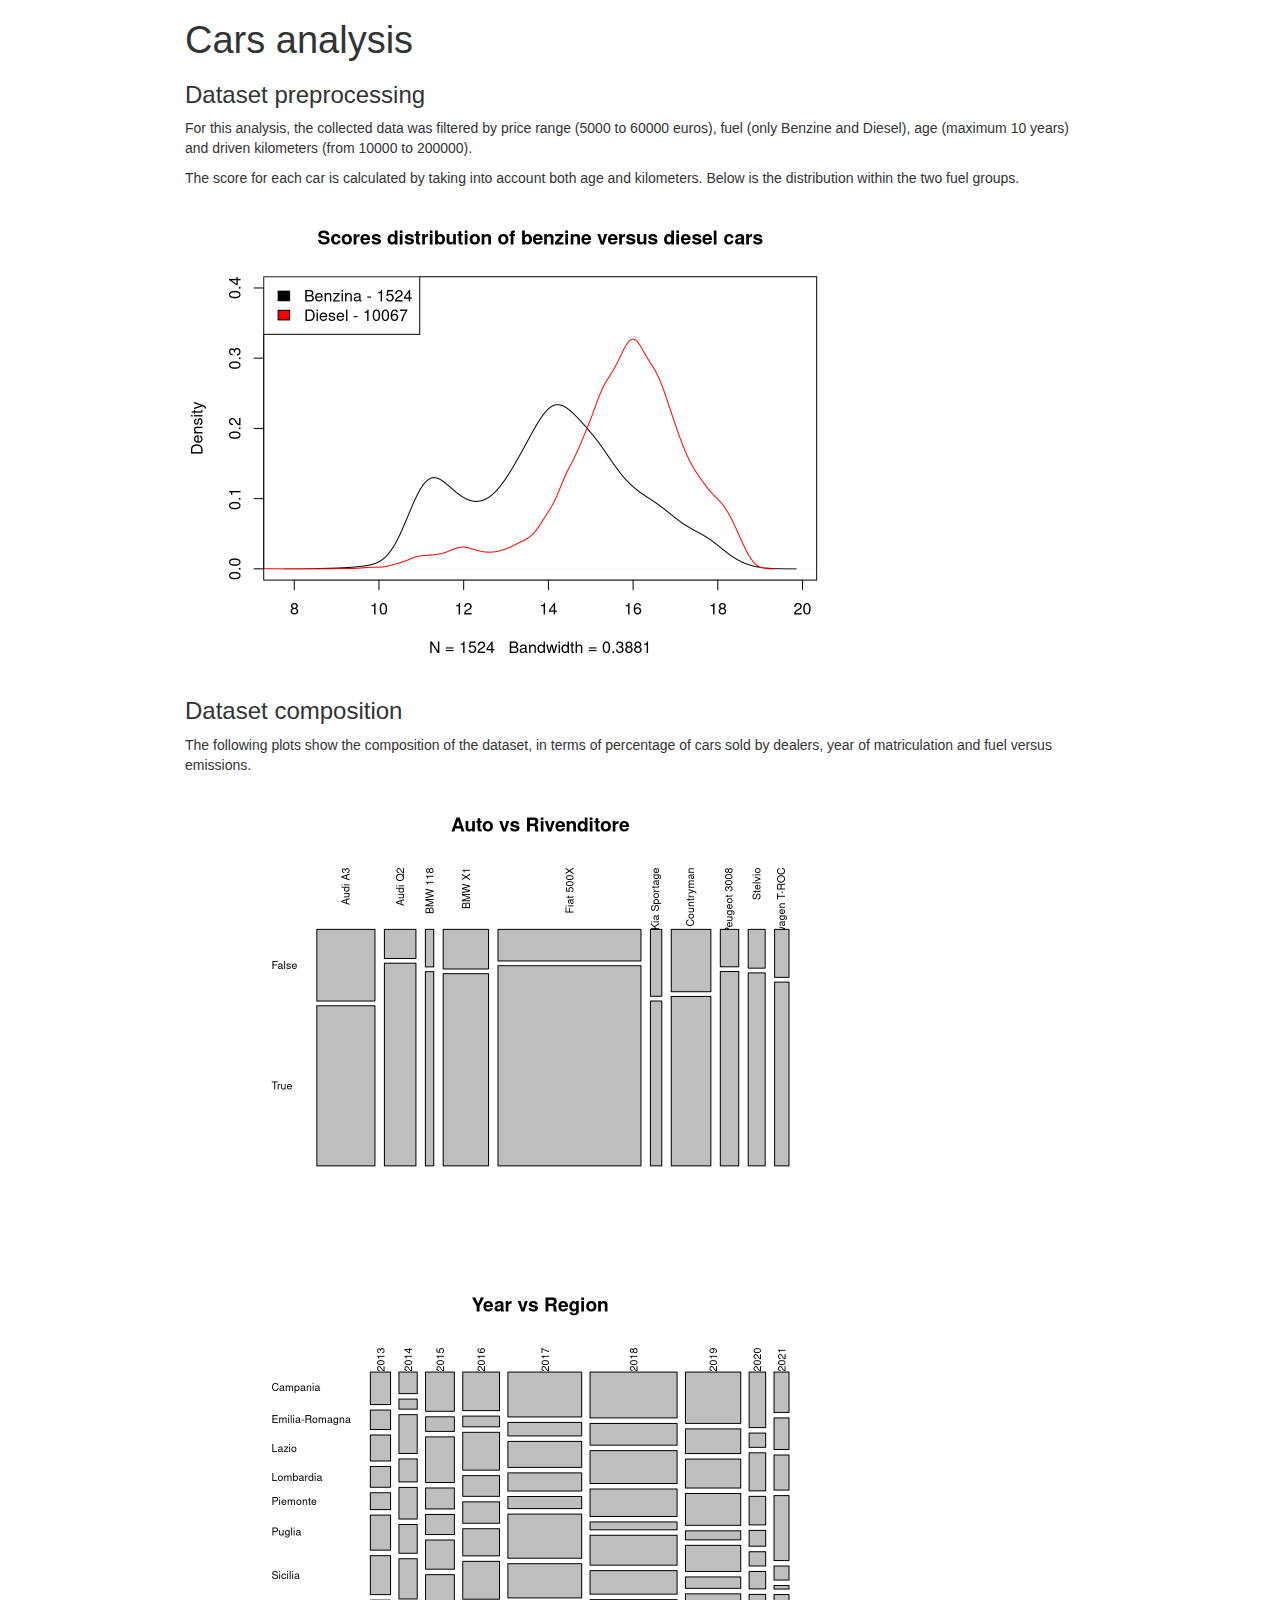
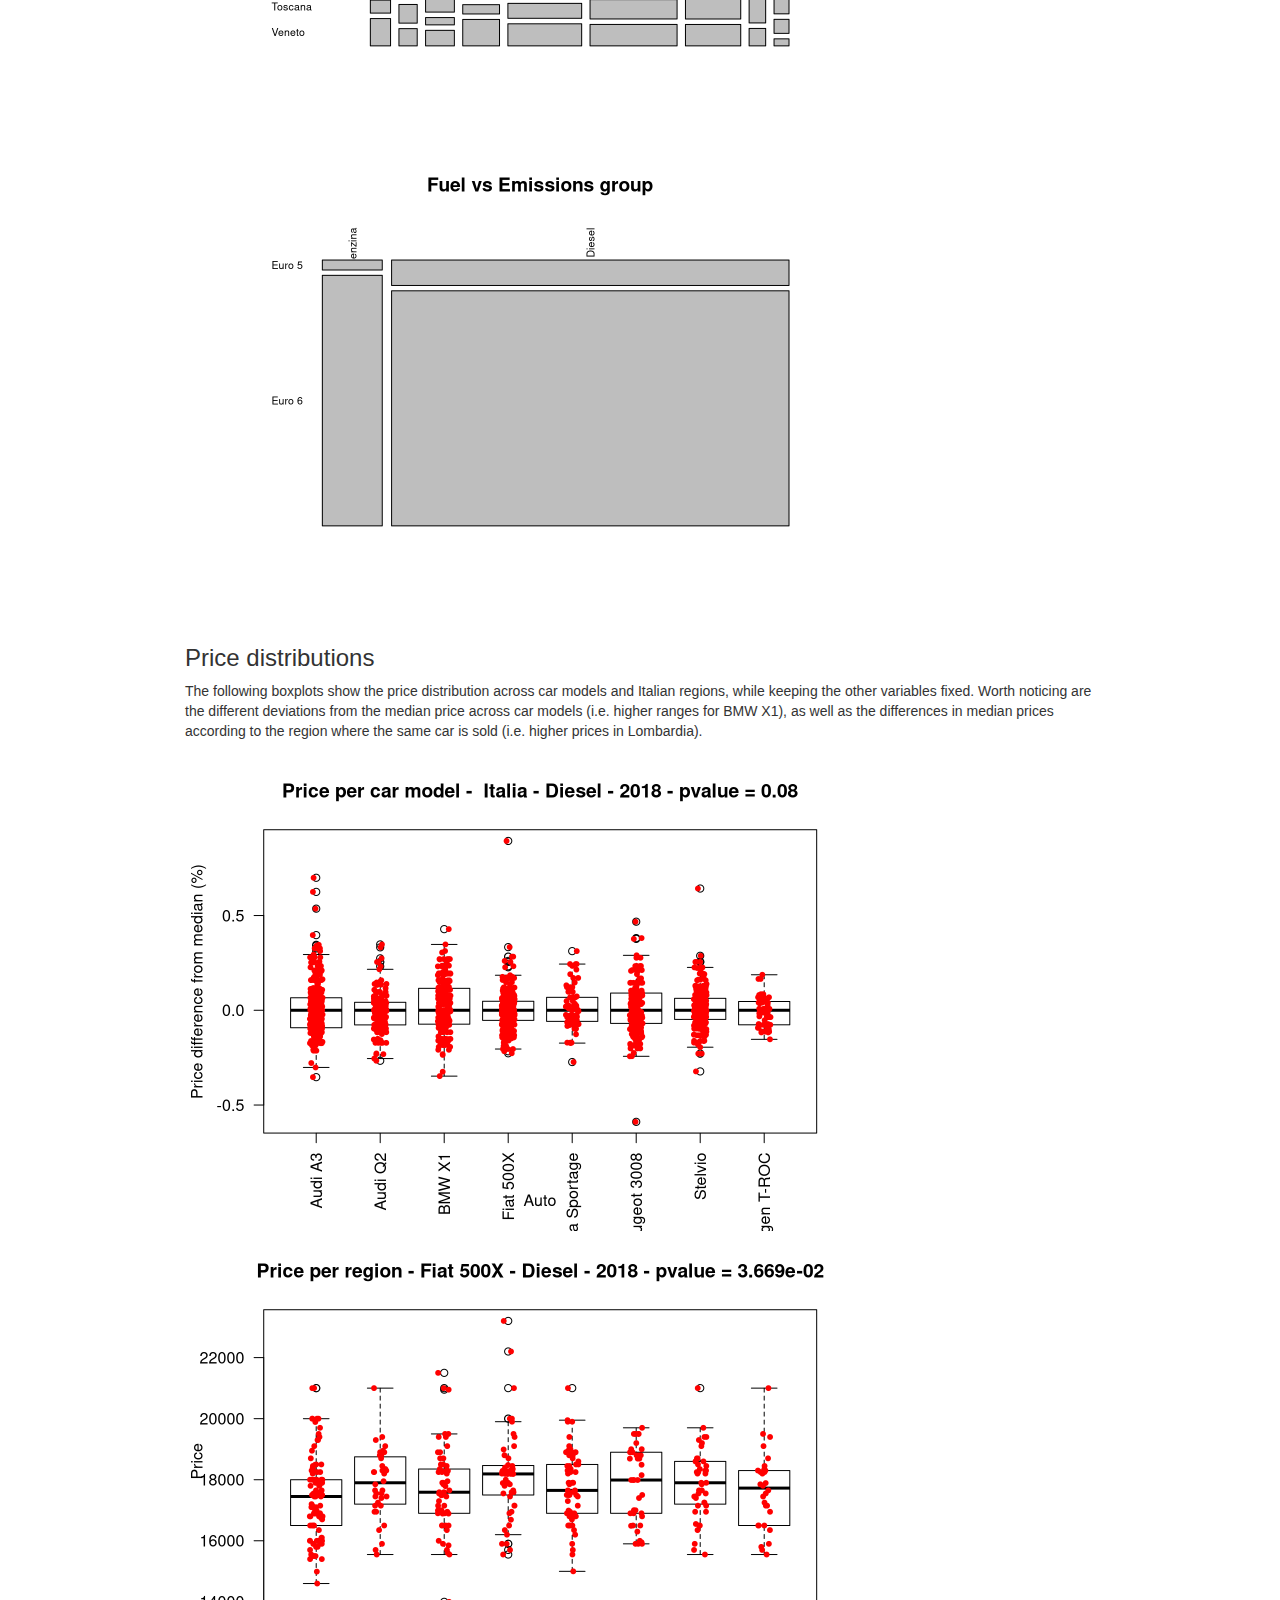
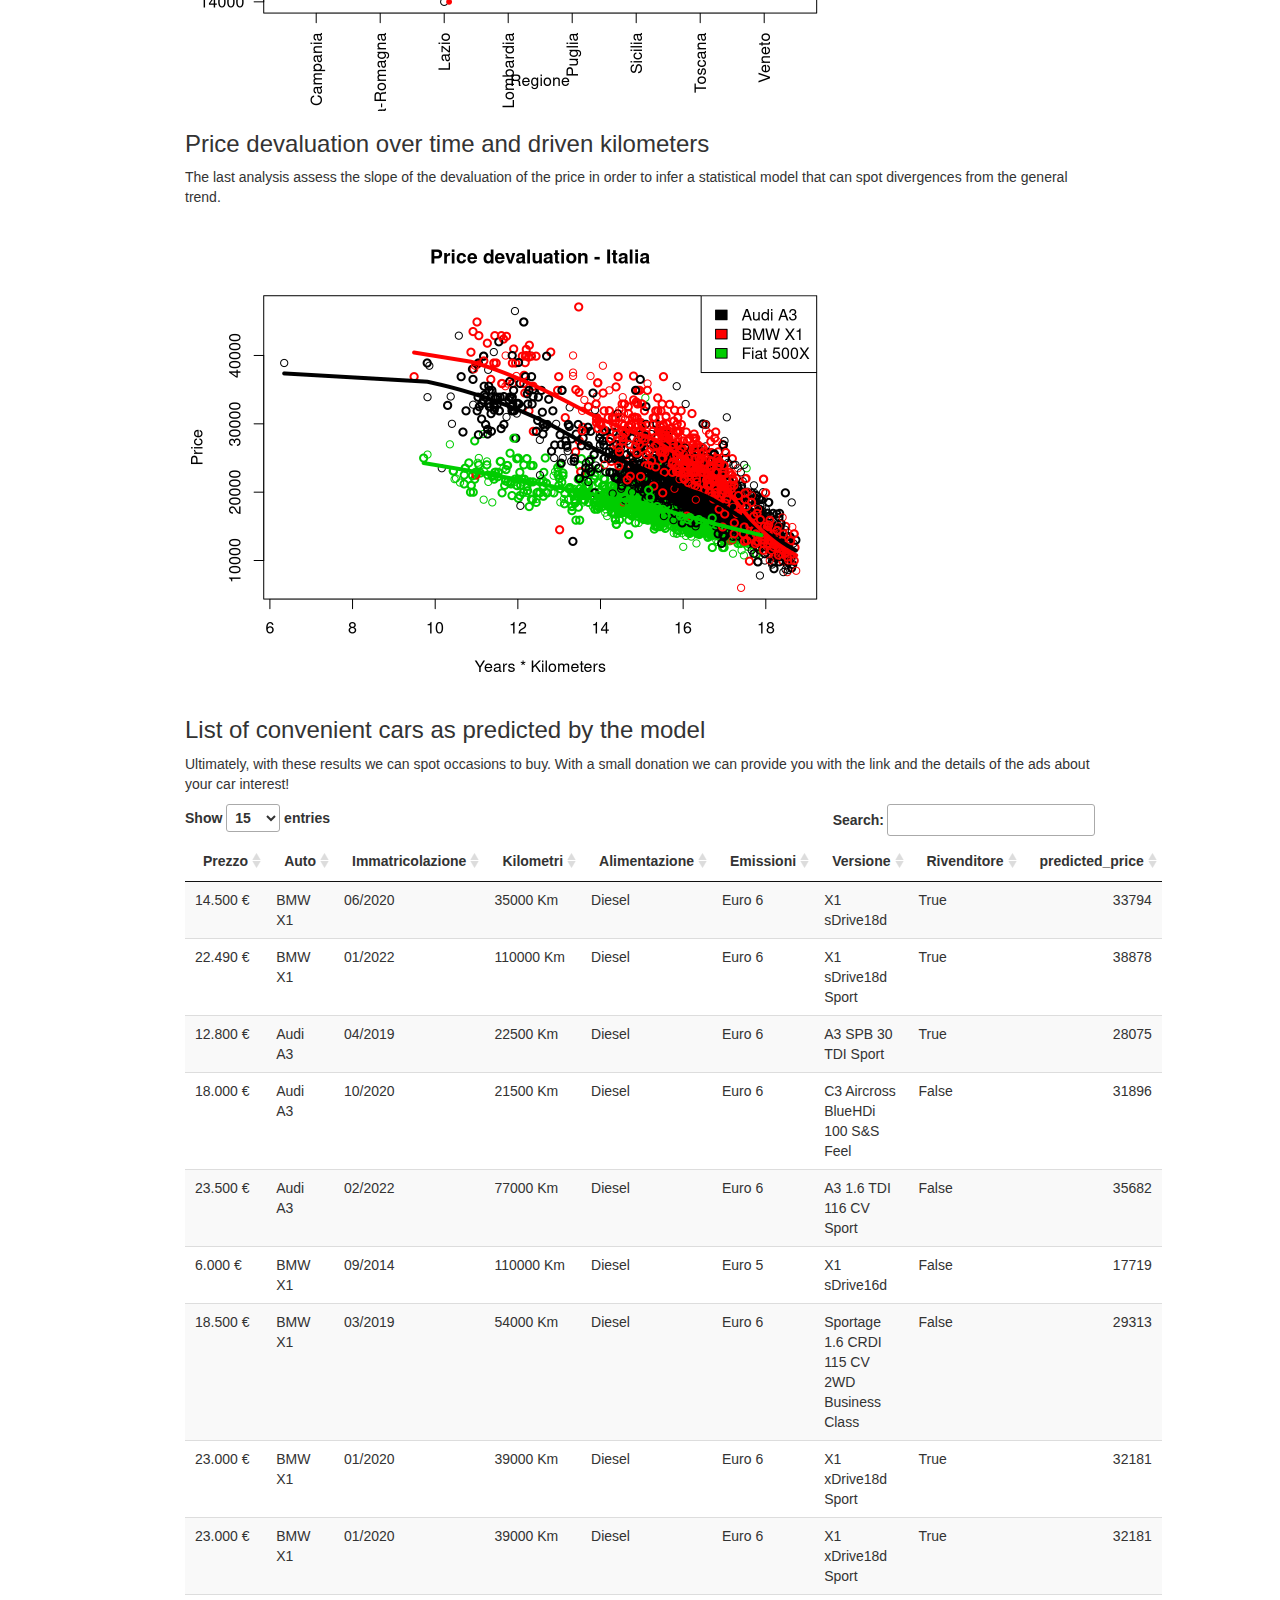
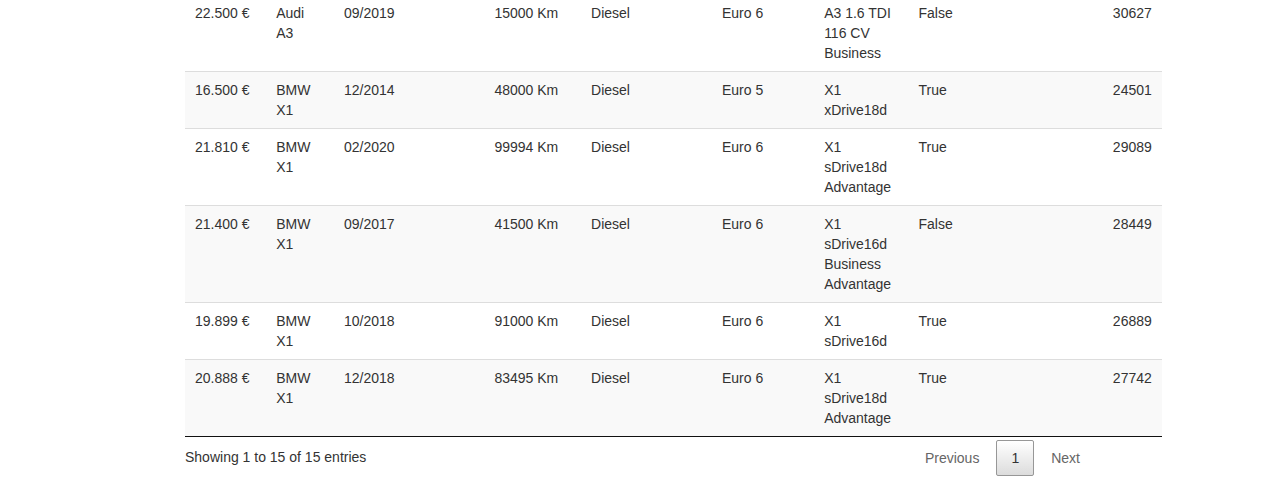
